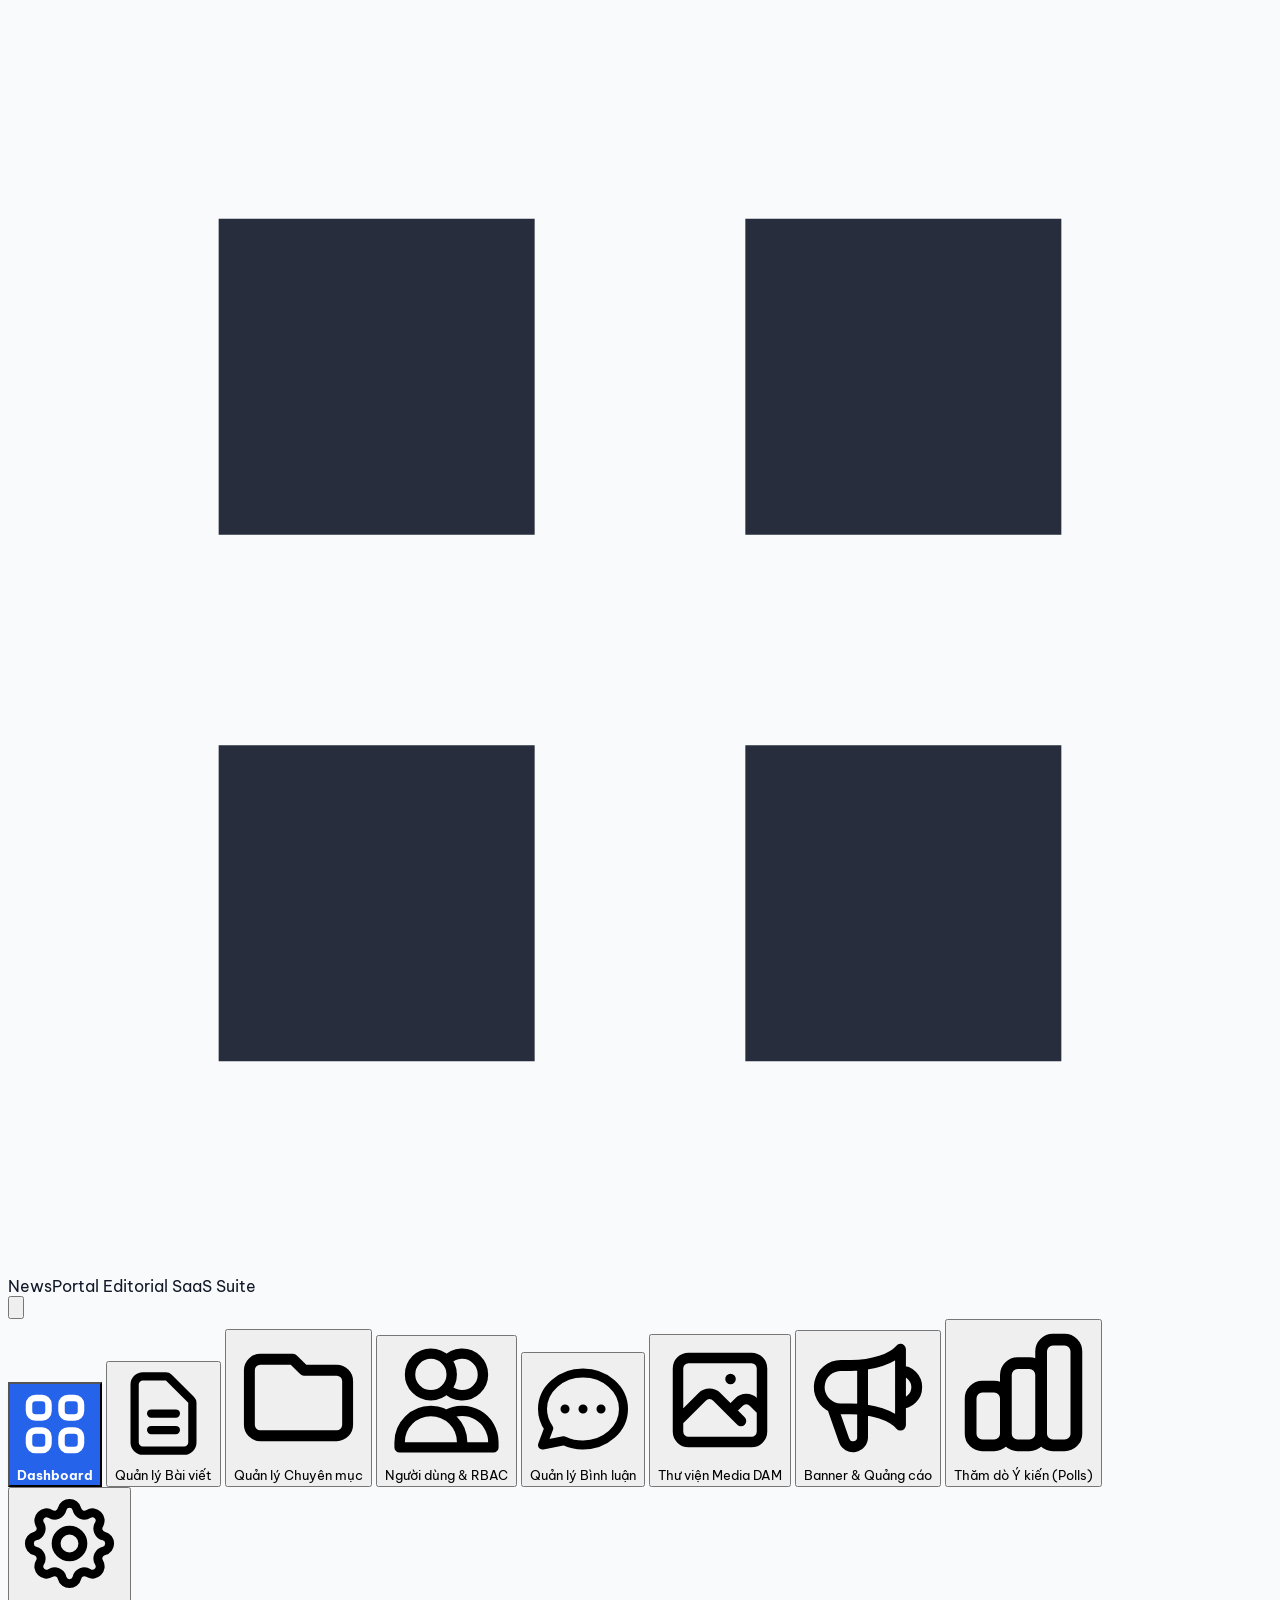
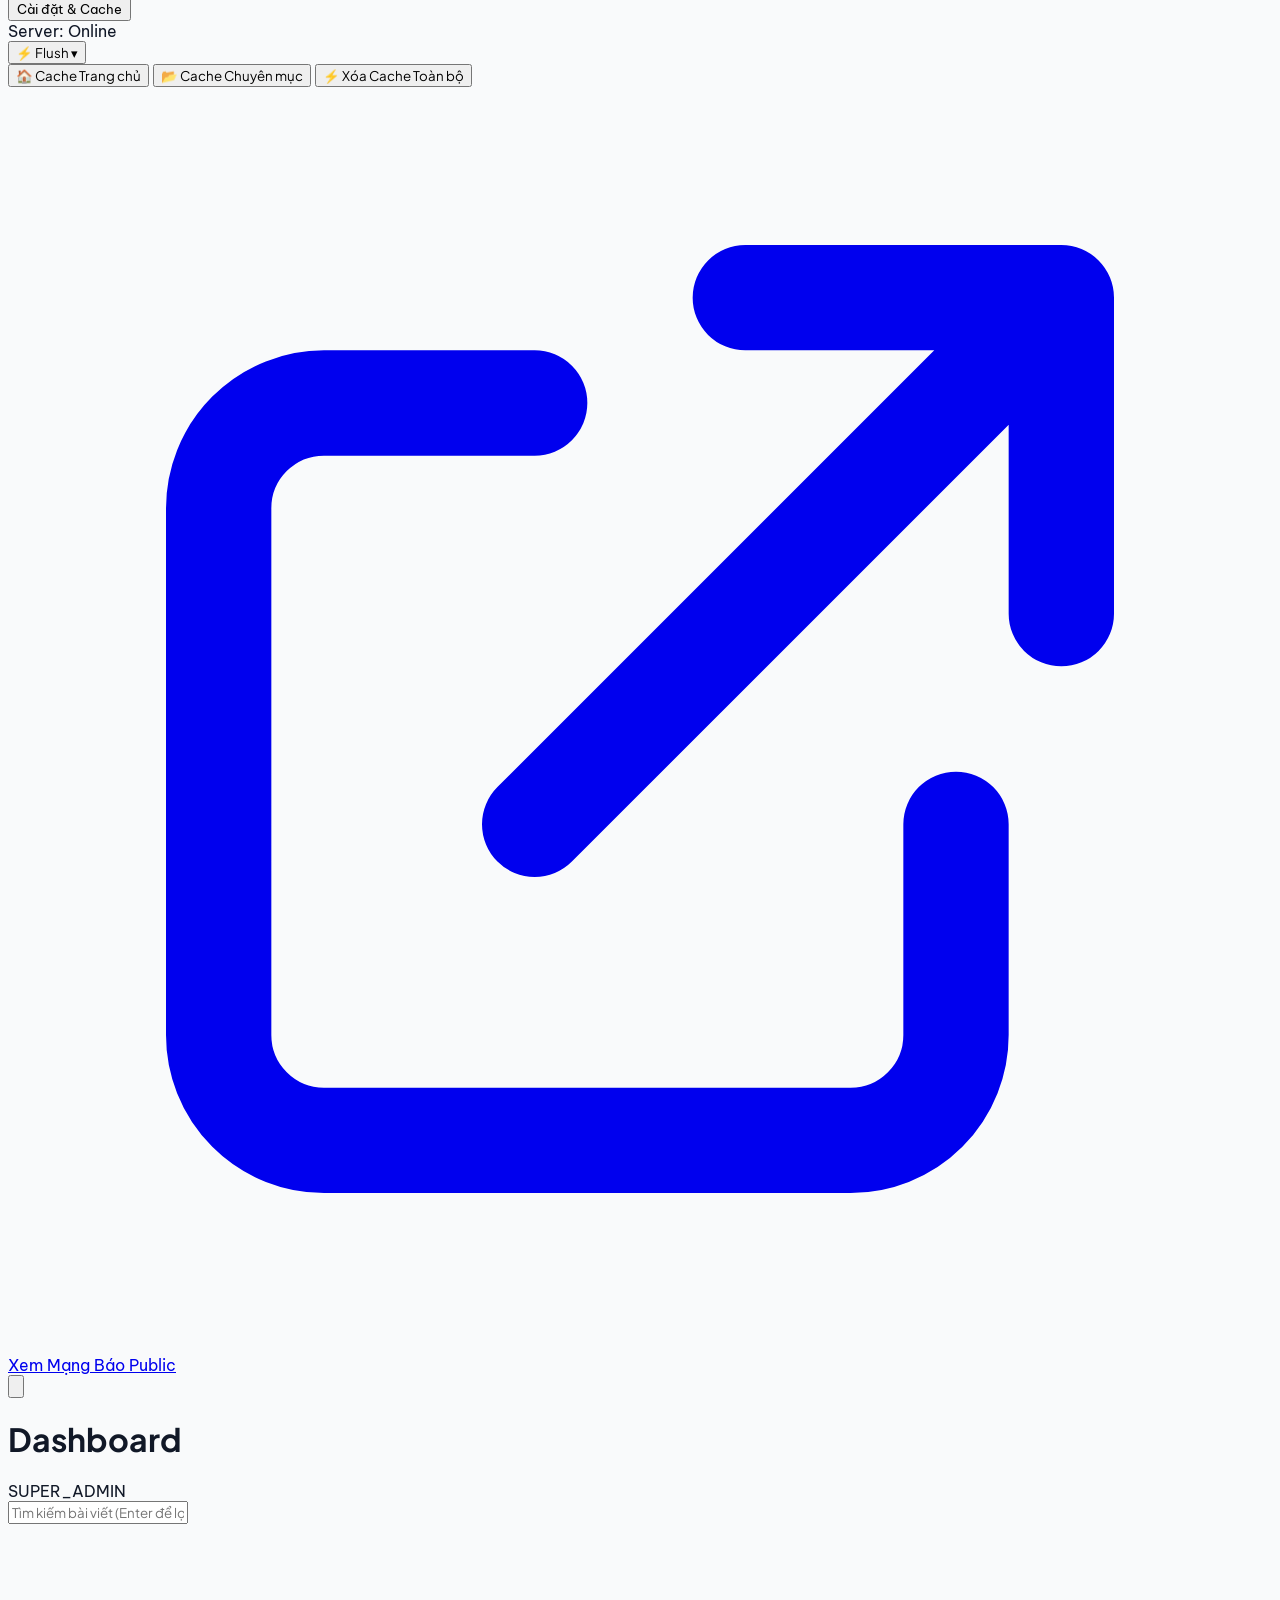
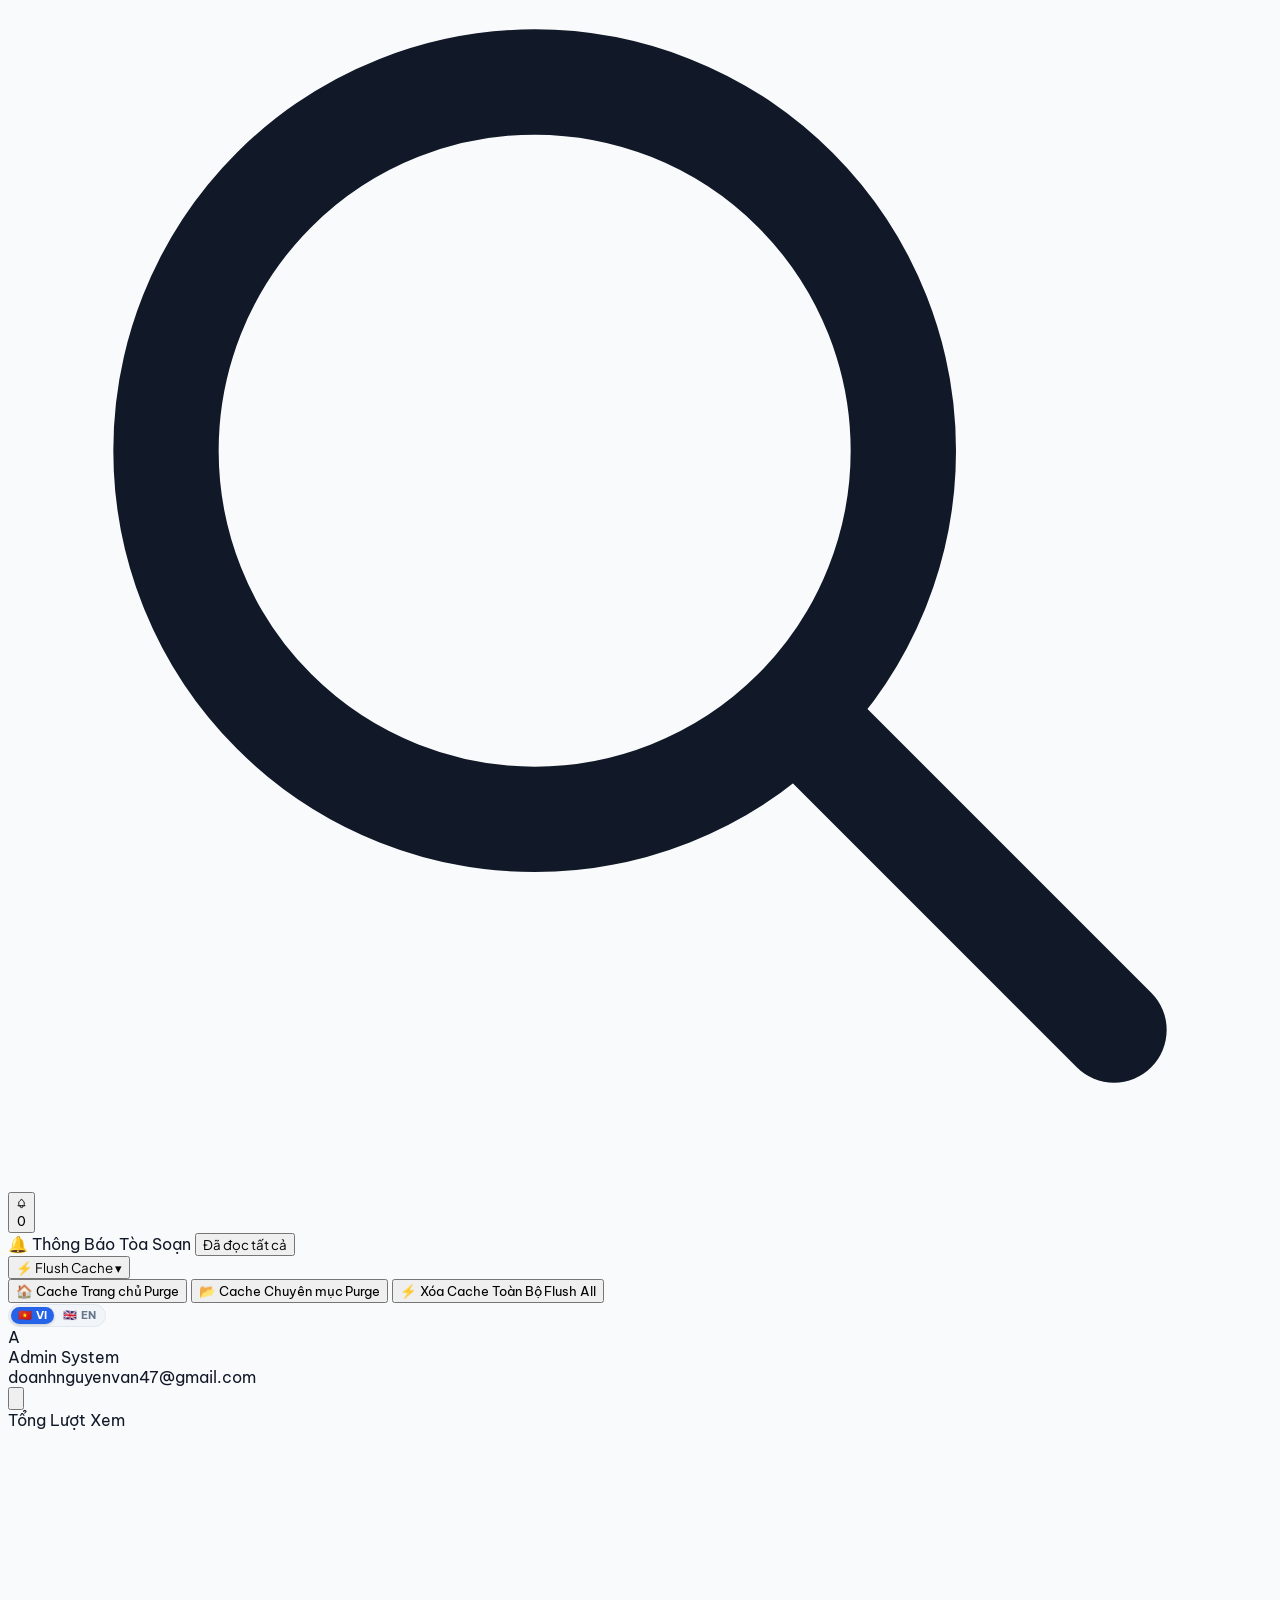
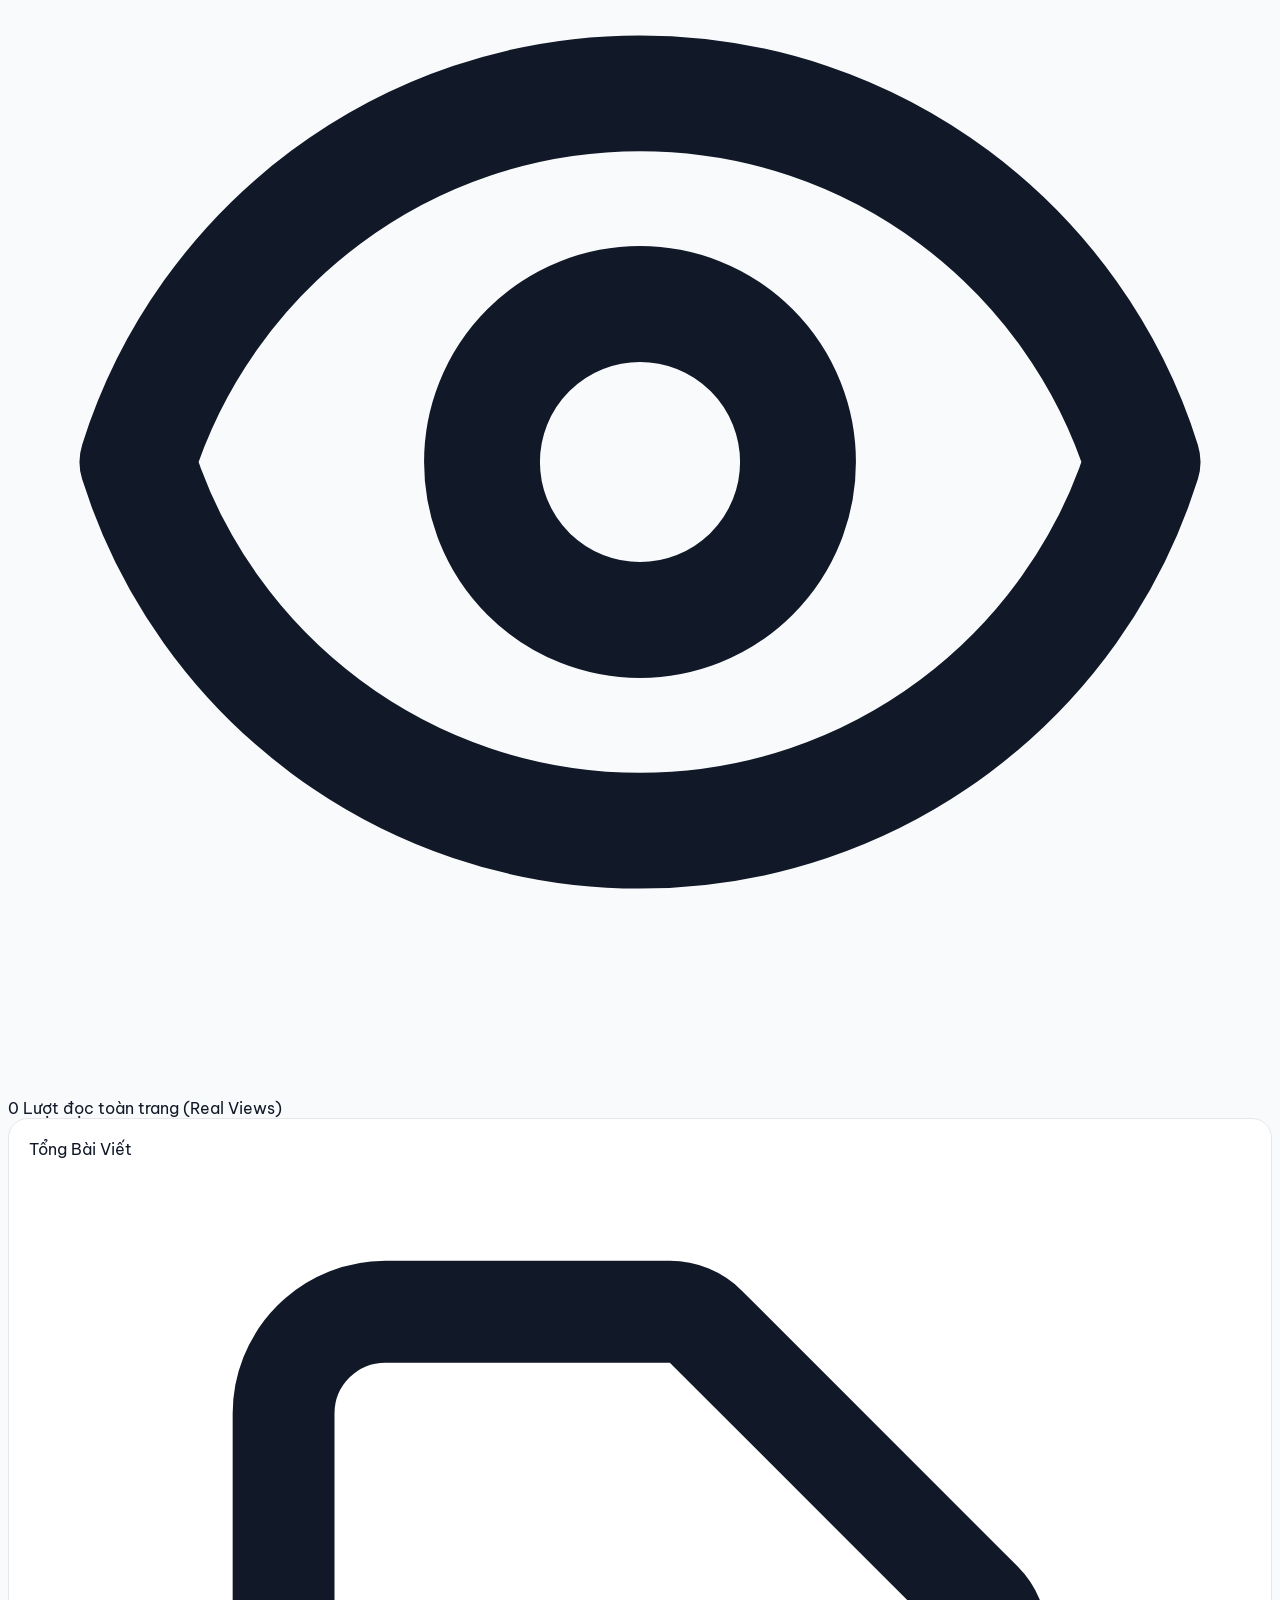
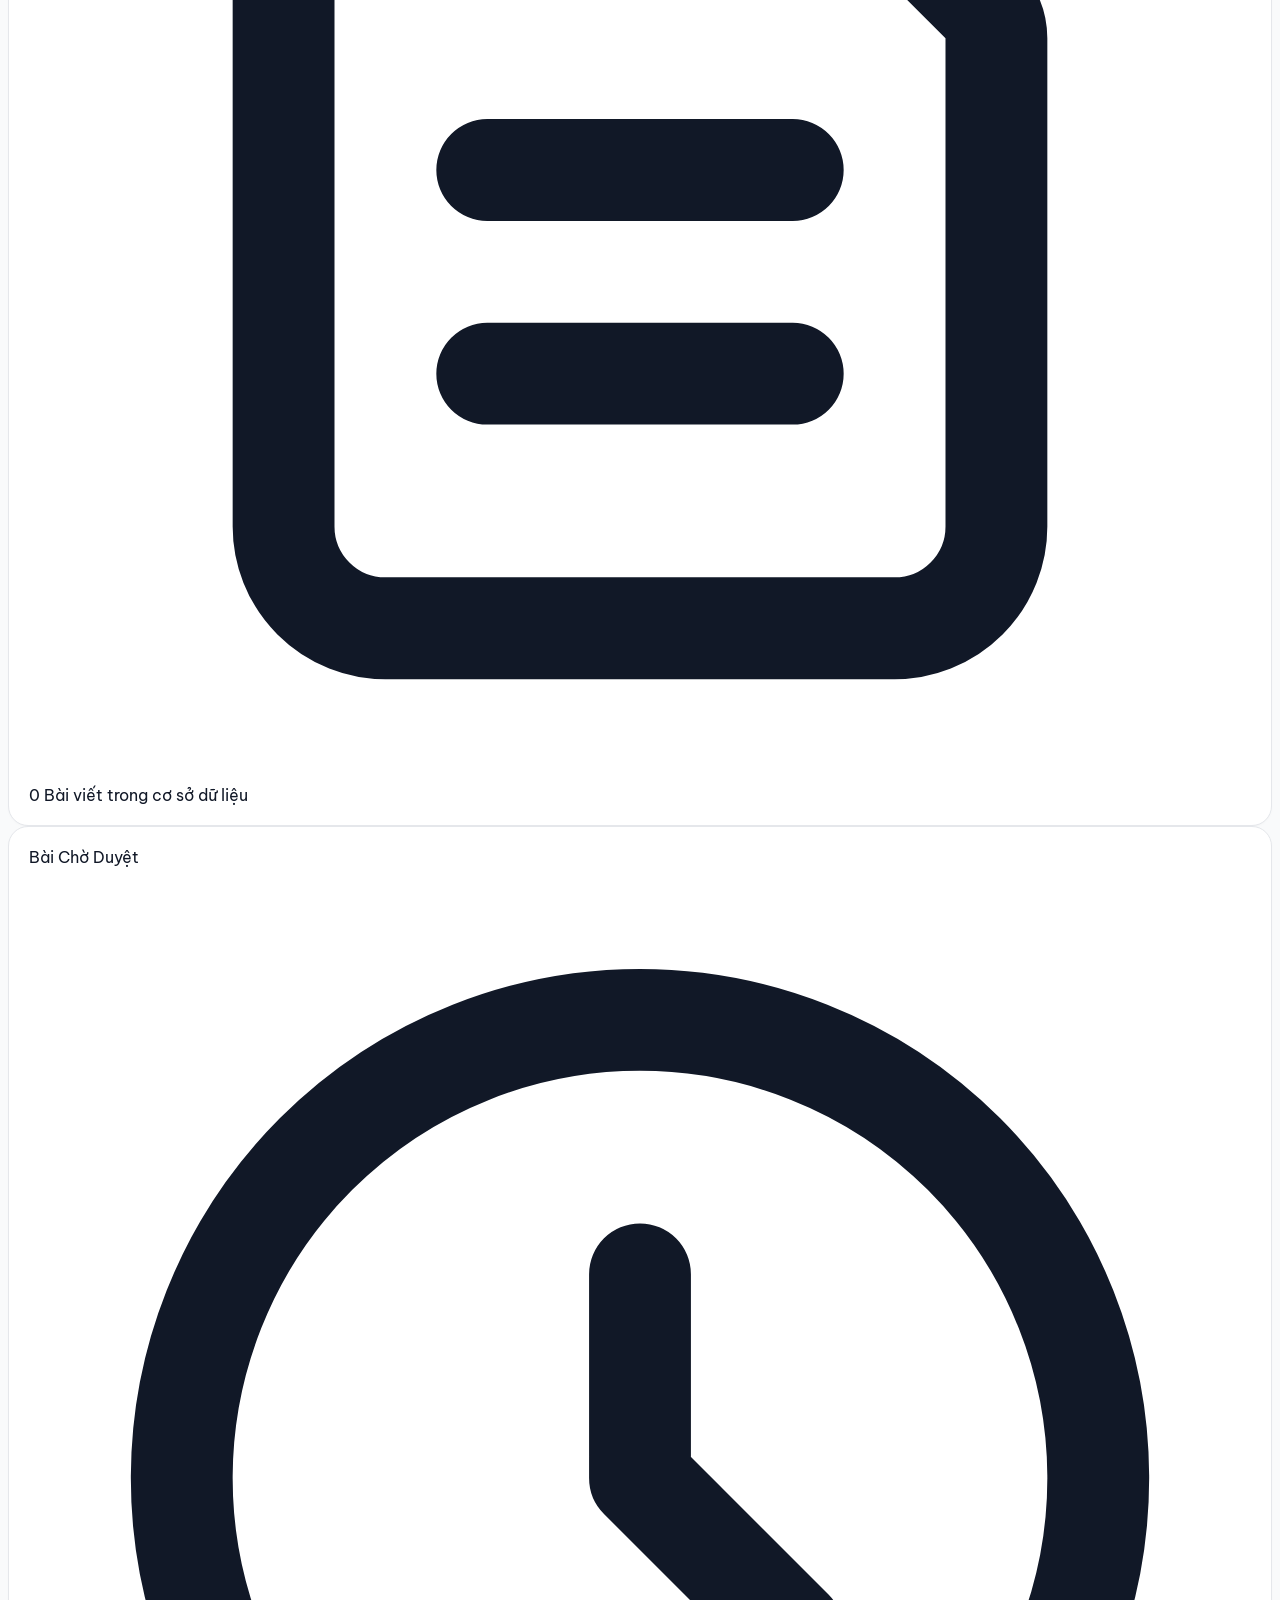
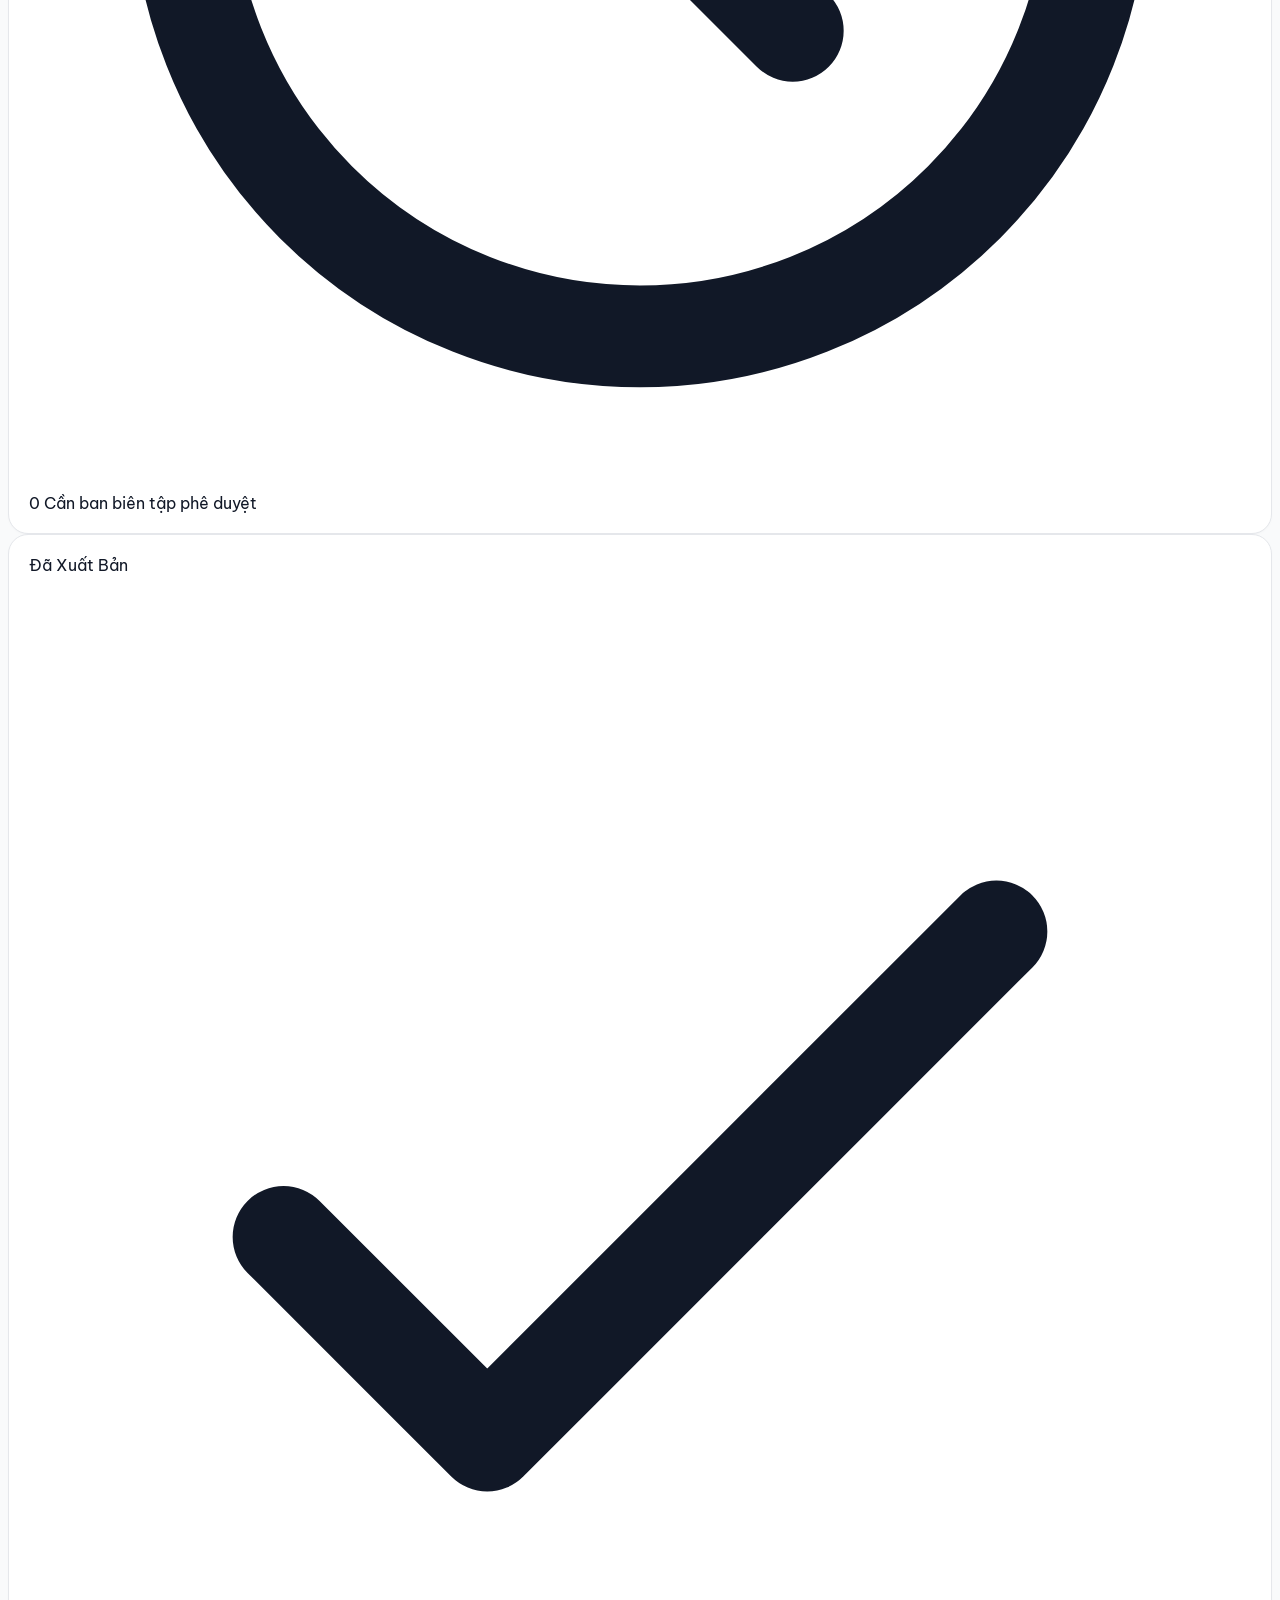
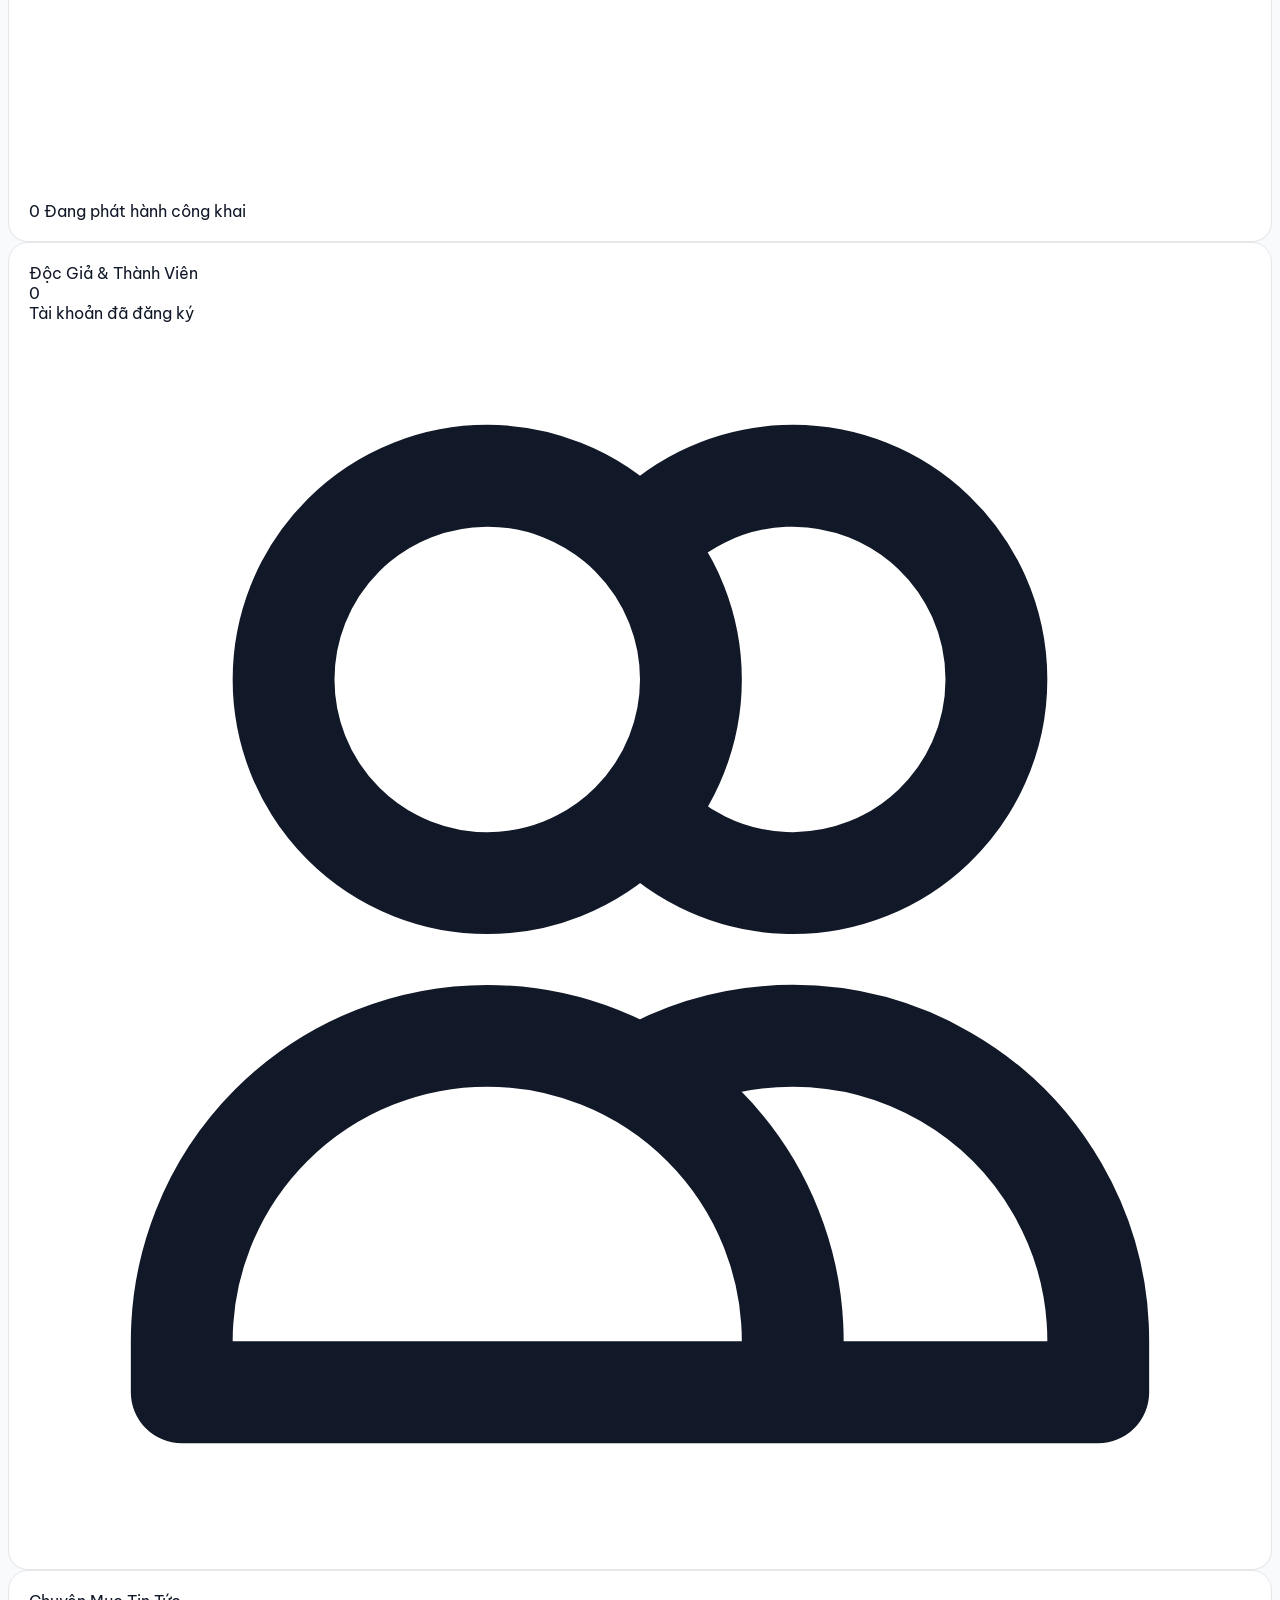
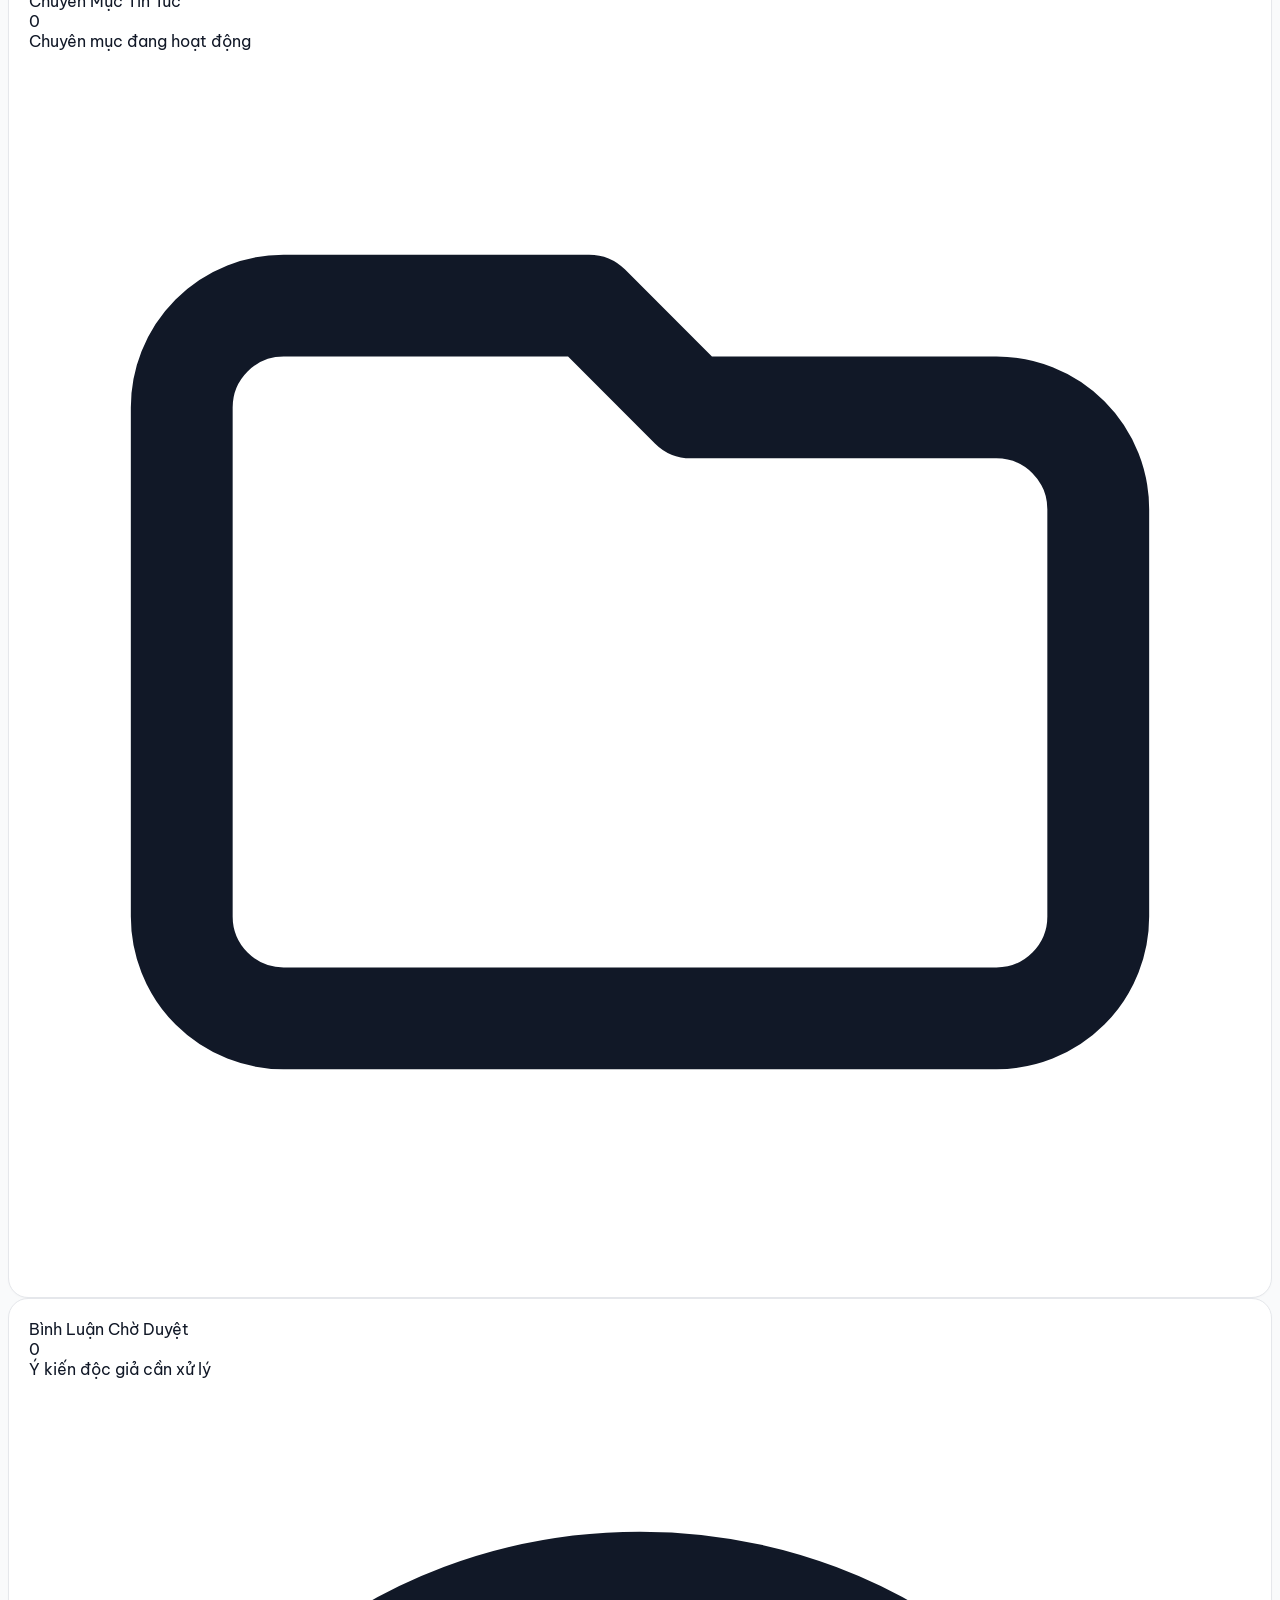
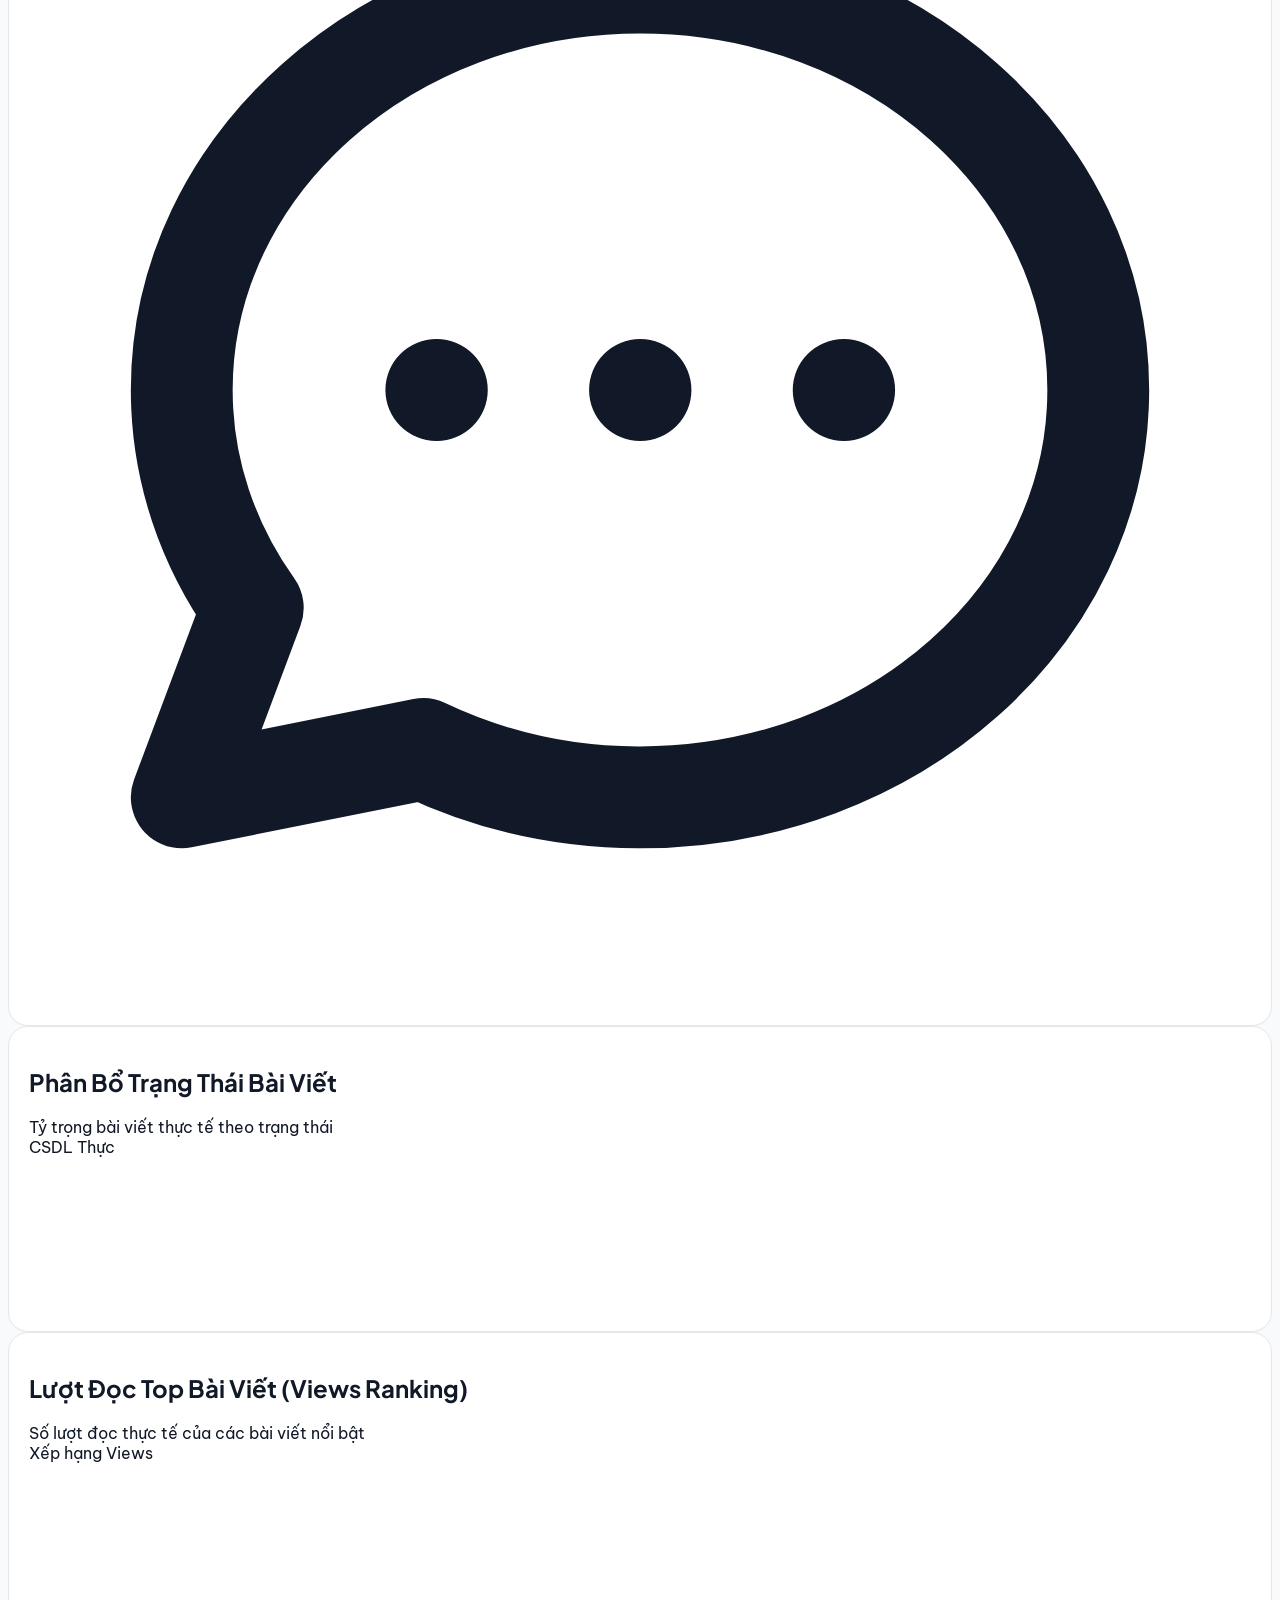
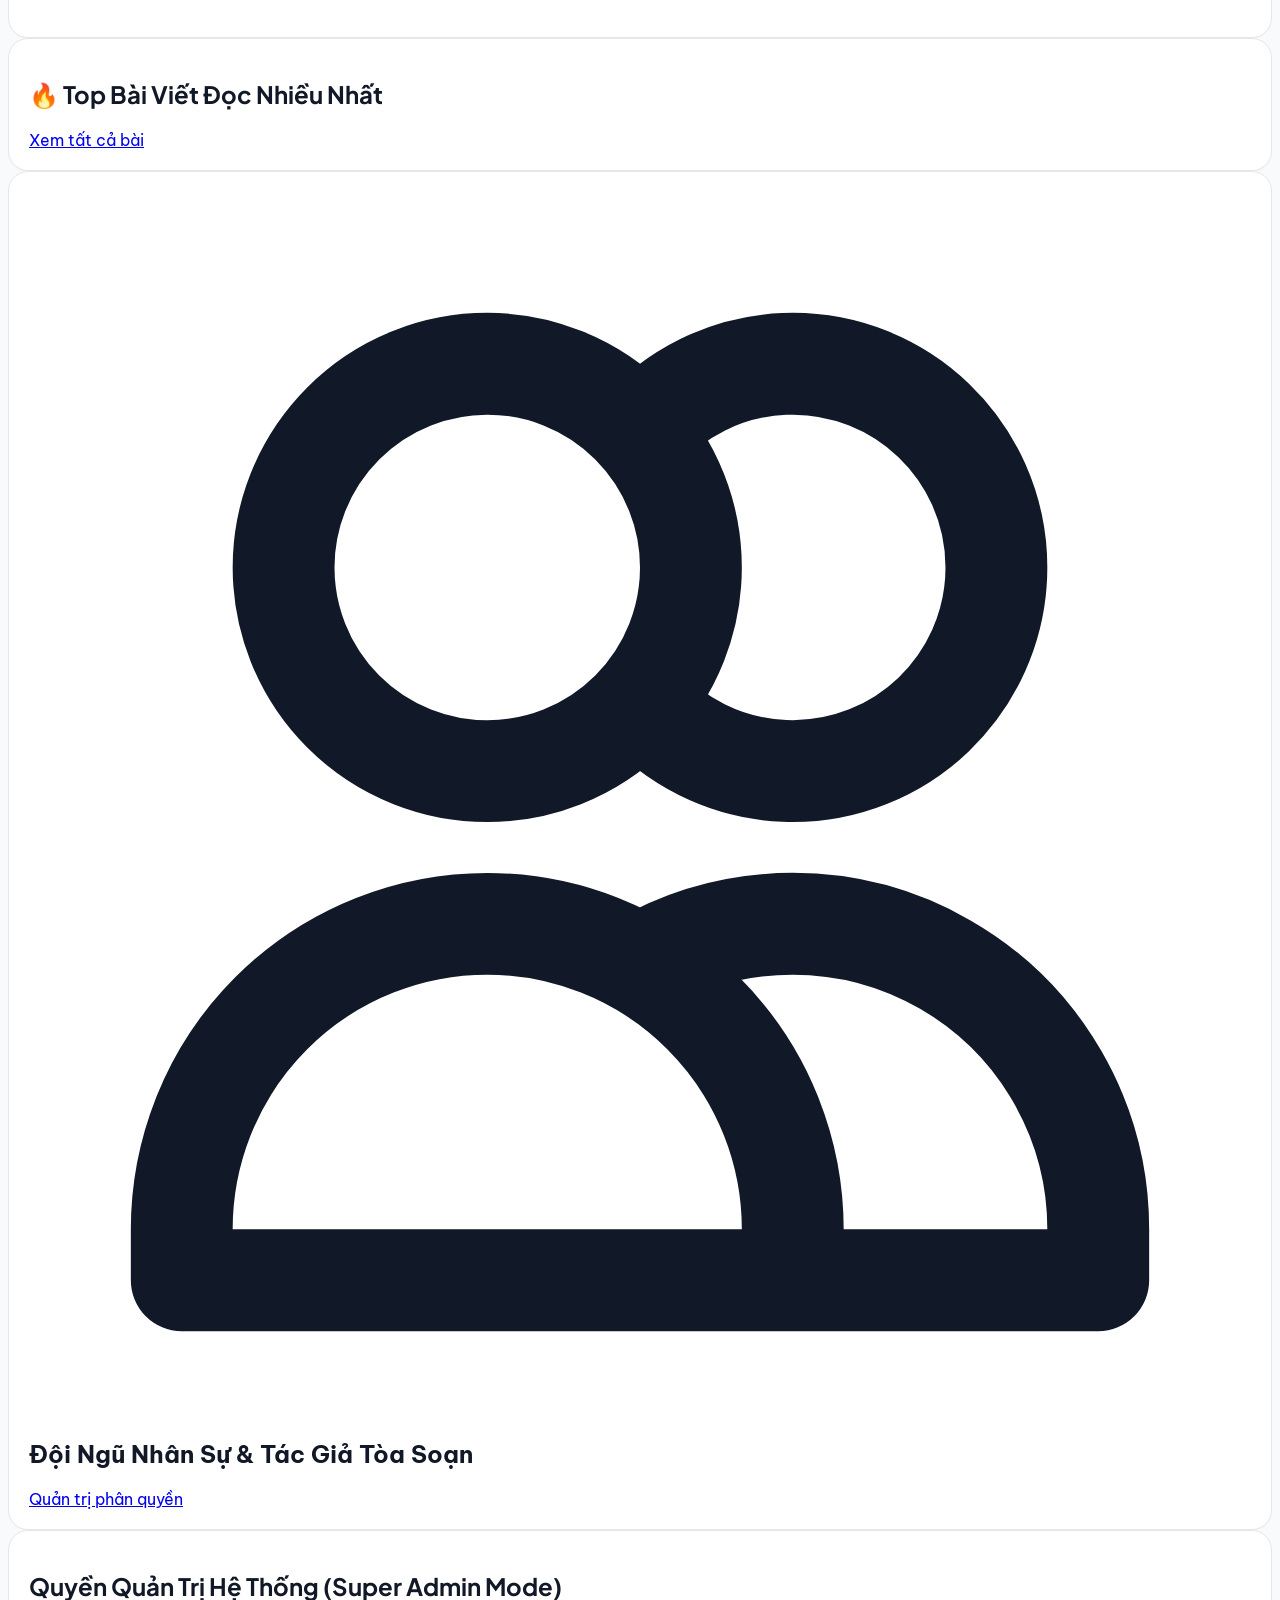
==== src/main/resources/static/admin.html @ fb7a5cd0 "feat(i18n): implement 1-click instant language switcher (Vietnamese / English) across entire portal" ====
<!DOCTYPE html>
<html lang="vi">
<head>
  <meta charset="UTF-8">
  <meta http-equiv="Content-Type" content="text/html; charset=UTF-8">
  <meta name="viewport" content="width=device-width, initial-scale=1.0">
  <title>CMS Admin Portal — Modern Blue SaaS Dashboard</title>
  
  <link rel="preconnect" href="https://fonts.googleapis.com">
  <link rel="preconnect" href="https://fonts.gstatic.com" crossorigin>
  <link href="https://fonts.googleapis.com/css2?family=Plus+Jakarta+Sans:wght@400;500;600;700;800&family=Be+Vietnam+Pro:ital,wght@0,400;0,500;0,600;0,700;1,400&display=swap" rel="stylesheet">
  <script src="https://cdn.tailwindcss.com"></script>
  <script src="https://cdn.jsdelivr.net/npm/chart.js"></script>
  <link rel="stylesheet" href="css/style.css">
  <style>
    :root {
      --saas-primary: #2563EB;
      --saas-primary-hover: #1D4ED8;
      --saas-light-blue: #EFF6FF;
      --saas-soft-blue: #DBEAFE;
      --saas-pale-blue: #BFDBFE;
      --saas-secondary-blue: #60A5FA;
      --saas-deep-blue: #1E40AF;
      --saas-bg: #F7F8FA;
      --saas-card: #FFFFFF;
      --saas-text-primary: #111827;
      --saas-text-secondary: #6B7280;
      --saas-border: #E5E7EB;
    }

    body.saas-admin, 
    body.saas-admin h1, 
    body.saas-admin h2, 
    body.saas-admin h3, 
    body.saas-admin h4,
    body.saas-admin button,
    body.saas-admin input,
    body.saas-admin select {
      font-family: 'Plus Jakarta Sans', 'Be Vietnam Pro', -apple-system, BlinkMacSystemFont, "Segoe UI", Roboto, sans-serif !important;
    }     

    .nav-active {
      background-color: #2563EB !important;
      color: #FFFFFF !important;
      font-weight: 700;
      box-shadow: 0 2px 4px -1px rgba(0, 0, 0, 0.06), 0 1px 2px -1px rgba(0, 0, 0, 0.04);
    }
    .nav-active svg {
      stroke: #FFFFFF !important;
    }

    .saas-card {
      background-color: #FFFFFF;
      border: 1px solid #E5E7EB;
      border-radius: 1.25rem;
      padding: 1.25rem;
      box-shadow: 0 1px 3px 0 rgba(0, 0, 0, 0.02), 0 1px 2px -1px rgba(0, 0, 0, 0.02);
      transition: all 0.2s ease;
    }
    .saas-card:hover {
      box-shadow: 0 4px 12px -2px rgba(0, 0, 0, 0.05);
    }

    /* Custom thin scrollbar */
    ::-webkit-scrollbar {
      width: 6px;
      height: 6px;
    }
    ::-webkit-scrollbar-track {
      background: #F1F5F9;
    }
    ::-webkit-scrollbar-thumb {
      background: #CBD5E1;
      border-radius: 3px;
    }
    ::-webkit-scrollbar-thumb:hover {
      background: #94A3B8;
    }
  </style>
</head>
<body class="bg-[#F7F8FA] text-slate-800 antialiased min-h-screen flex flex-col md:flex-row overflow-x-hidden saas-admin">

  <!-- Sidebar Backdrop for Mobile -->
  <div id="admin-sidebar-backdrop" onclick="toggleAdminSidebar(false)" class="fixed inset-0 bg-slate-900/60 backdrop-blur-xs z-40 hidden md:hidden transition-opacity"></div>

  <!-- ==========================================
       SIDEBAR NAVIGATION (MINIMALIST WHITE SIDEBAR)
  =========================================== -->
  <aside id="admin-sidebar" class="fixed inset-y-0 left-0 z-50 w-72 max-w-[85vw] bg-white text-slate-600 p-5 flex flex-col justify-between border-r border-slate-200/80 flex-shrink-0 transition-transform duration-300 ease-in-out -translate-x-full md:translate-x-0 md:static md:w-64 md:min-h-screen md:sticky md:top-0 md:z-40">
    <div>
      <!-- Brand Logo Header (Modern SaaS Style) -->
      <div class="flex items-center justify-between mb-8 px-1 pb-4 border-b border-slate-100">
        <div class="flex items-center gap-3">
          <div class="w-9 h-9 bg-blue-600 text-white rounded-xl flex items-center justify-center shadow-sm shrink-0">
            <svg class="w-5 h-5" viewBox="0 0 24 24" fill="currentColor">
              <path d="M4 4h6v6H4zm10 0h6v6h-6zM4 14h6v6H4zm10 0h6v6h-6z" opacity="0.9"/>
            </svg>
          </div>
          <div class="leading-tight">
            <span class="font-extrabold text-base tracking-tight text-slate-900 flex items-center gap-1.5">
              NewsPortal
            </span>
            <span class="block text-[11px] text-blue-600 font-semibold tracking-wide">Editorial SaaS Suite</span>
          </div>
        </div>
        <!-- Mobile Close Drawer Button -->
        <button onclick="toggleAdminSidebar(false)" class="md:hidden p-1.5 text-slate-400 hover:text-slate-700 hover:bg-slate-100 rounded-lg transition cursor-pointer" aria-label="Đóng menu">
          <svg class="w-5 h-5" fill="none" stroke="currentColor" viewBox="0 0 24 24"><path stroke-linecap="round" stroke-linejoin="round" stroke-width="2" d="M6 18L18 6M6 6l12 12"/></svg>
        </button>
      </div>

      <!-- Nav Menu Items (Clean Gray Outline Icons, Blue Active) -->
      <nav class="space-y-1.5 text-[13px] font-semibold" id="admin-sidebar-nav">
        <!-- Dashboard -->
        <button onclick="switchTab('dashboard')" id="nav-dashboard" class="w-full flex items-center gap-3 px-3.5 py-2.5 rounded-xl text-slate-600 hover:bg-slate-50 hover:text-slate-900 transition text-left nav-active cursor-pointer">
          <svg class="w-4 h-4 shrink-0 transition" fill="none" stroke="currentColor" viewBox="0 0 24 24" stroke-width="2">
            <path stroke-linecap="round" stroke-linejoin="round" d="M4 6a2 2 0 012-2h2a2 2 0 012 2v2a2 2 0 01-2 2H6a2 2 0 01-2-2V6zM14 6a2 2 0 012-2h2a2 2 0 012 2v2a2 2 0 01-2 2h-2a2 2 0 01-2-2V6zM4 16a2 2 0 012-2h2a2 2 0 012 2v2a2 2 0 01-2 2H6a2 2 0 01-2-2v-2zM14 16a2 2 0 012-2h2a2 2 0 012 2v2a2 2 0 01-2 2h-2a2 2 0 01-2-2v-2z"/>
          </svg>
          <span>Dashboard</span>
        </button>

        <!-- Bài viết (Posts) -->
        <button onclick="switchTab('posts')" id="nav-posts" class="w-full flex items-center gap-3 px-3.5 py-2.5 rounded-xl text-slate-600 hover:bg-slate-50 hover:text-slate-900 transition text-left cursor-pointer">
          <svg class="w-4 h-4 shrink-0 transition" fill="none" stroke="currentColor" viewBox="0 0 24 24" stroke-width="2">
            <path stroke-linecap="round" stroke-linejoin="round" d="M9 12h6m-6 4h6m2 5H7a2 2 0 01-2-2V5a2 2 0 012-2h5.586a1 1 0 01.707.293l5.414 5.414a1 1 0 01.293.707V19a2 2 0 01-2 2z"/>
          </svg>
          <span>Quản lý Bài viết</span>
        </button>

        <!-- Chuyên mục (Categories) -->
        <button onclick="switchTab('categories')" id="nav-categories" data-role-required="SUPER_ADMIN,EDITOR_IN_CHIEF" class="w-full flex items-center gap-3 px-3.5 py-2.5 rounded-xl text-slate-600 hover:bg-slate-50 hover:text-slate-900 transition text-left cursor-pointer">
          <svg class="w-4 h-4 shrink-0 transition" fill="none" stroke="currentColor" viewBox="0 0 24 24" stroke-width="2">
            <path stroke-linecap="round" stroke-linejoin="round" d="M3 7v10a2 2 0 002 2h14a2 2 0 002-2V9a2 2 0 00-2-2h-6l-2-2H5a2 2 0 00-2 2z"/>
          </svg>
          <span>Quản lý Chuyên mục</span>
        </button>

        <!-- Người dùng & RBAC -->
        <button onclick="switchTab('users')" id="nav-users" data-role-required="SUPER_ADMIN" class="w-full flex items-center gap-3 px-3.5 py-2.5 rounded-xl text-slate-600 hover:bg-slate-50 hover:text-slate-900 transition text-left cursor-pointer">
          <svg class="w-4 h-4 shrink-0 transition" fill="none" stroke="currentColor" viewBox="0 0 24 24" stroke-width="2">
            <path stroke-linecap="round" stroke-linejoin="round" d="M12 4.354a4 4 0 110 5.292M15 21H3v-1a6 6 0 0112 0v1zm0 0h6v-1a6 6 0 00-9-5.197M13 7a4 4 0 11-8 0 4 4 0 018 0z"/>
          </svg>
          <span>Người dùng & RBAC</span>
        </button>

        <!-- Bình luận (Comments) -->
        <button onclick="switchTab('comments')" id="nav-comments" data-role-required="SUPER_ADMIN" class="w-full flex items-center gap-3 px-3.5 py-2.5 rounded-xl text-slate-600 hover:bg-slate-50 hover:text-slate-900 transition text-left cursor-pointer">
          <svg class="w-4 h-4 shrink-0 transition" fill="none" stroke="currentColor" viewBox="0 0 24 24" stroke-width="2">
            <path stroke-linecap="round" stroke-linejoin="round" d="M8 12h.01M12 12h.01M16 12h.01M21 12c0 4.418-4.03 8-9 8a9.863 9.863 0 01-4.255-.949L3 20l1.395-3.72C3.512 15.042 3 13.574 3 12c0-4.418 4.03-8 9-8s9 3.582 9 8z"/>
          </svg>
          <span>Quản lý Bình luận</span>
        </button>

        <!-- Media DAM -->
        <button onclick="switchTab('media')" id="nav-media" class="w-full flex items-center gap-3 px-3.5 py-2.5 rounded-xl text-slate-600 hover:bg-slate-50 hover:text-slate-900 transition text-left cursor-pointer">
          <svg class="w-4 h-4 shrink-0 transition" fill="none" stroke="currentColor" viewBox="0 0 24 24" stroke-width="2">
            <path stroke-linecap="round" stroke-linejoin="round" d="M4 16l4.586-4.586a2 2 0 012.828 0L16 16m-2-2l1.586-1.586a2 2 0 012.828 0L20 14m-6-6h.01M6 20h12a2 2 0 002-2V6a2 2 0 00-2-2H6a2 2 0 00-2 2v12a2 2 0 002 2z"/>
          </svg>
          <span>Thư viện Media DAM</span>
        </button>

        <!-- Quảng cáo & Banner -->
        <button onclick="switchTab('advertisements')" id="nav-advertisements" data-role-required="SUPER_ADMIN,EDITOR_IN_CHIEF" class="w-full flex items-center gap-3 px-3.5 py-2.5 rounded-xl text-slate-600 hover:bg-slate-50 hover:text-slate-900 transition text-left cursor-pointer">
          <svg class="w-4 h-4 shrink-0 transition" fill="none" stroke="currentColor" viewBox="0 0 24 24" stroke-width="2">
            <path stroke-linecap="round" stroke-linejoin="round" d="M11 5.882V19.24a1.76 1.76 0 01-3.417.592l-2.147-6.15M18 13a3 3 0 100-6M5.436 13.683A4.001 4.001 0 017 6h1.832c4.1 0 7.625-1.234 9.168-3v14c-1.543-1.766-5.067-3-9.168-3H7a3.988 3.988 0 01-1.564-.317z"/>
          </svg>
          <span>Banner & Quảng cáo</span>
        </button>

        <!-- Thăm dò Polls -->
        <button onclick="switchTab('polls')" id="nav-polls" data-role-required="SUPER_ADMIN,EDITOR_IN_CHIEF,EDITOR" class="w-full flex items-center gap-3 px-3.5 py-2.5 rounded-xl text-slate-600 hover:bg-slate-50 hover:text-slate-900 transition text-left cursor-pointer">
          <svg class="w-4 h-4 shrink-0 transition" fill="none" stroke="currentColor" viewBox="0 0 24 24" stroke-width="2">
            <path stroke-linecap="round" stroke-linejoin="round" d="M9 19v-6a2 2 0 00-2-2H5a2 2 0 00-2 2v6a2 2 0 002 2h2a2 2 0 002-2zm0 0V9a2 2 0 012-2h2a2 2 0 012 2v10m-6 0a2 2 0 002 2h2a2 2 0 002-2m0 0V5a2 2 0 012-2h2a2 2 0 012 2v14a2 2 0 01-2 2h-2a2 2 0 01-2-2z"/>
          </svg>
          <span>Thăm dò Ý kiến (Polls)</span>
        </button>

        <!-- Thin Divider between main and system navigation -->
        <div class="my-4 pt-2 border-t border-slate-100"></div>

        <!-- Cài đặt & Cache -->
        <button onclick="switchTab('settings')" id="nav-settings" data-role-required="SUPER_ADMIN" class="w-full flex items-center gap-3 px-3.5 py-2.5 rounded-xl text-slate-600 hover:bg-slate-50 hover:text-slate-900 transition text-left cursor-pointer">
          <svg class="w-4 h-4 shrink-0 transition" fill="none" stroke="currentColor" viewBox="0 0 24 24" stroke-width="2">
            <path stroke-linecap="round" stroke-linejoin="round" d="M10.325 4.317c.426-1.756 2.924-1.756 3.35 0a1.724 1.724 0 002.573 1.066c1.543-.94 3.31.826 2.37 2.37a1.724 1.724 0 001.065 2.572c1.756.426 1.756 2.924 0 3.35a1.724 1.724 0 00-1.066 2.573c.94 1.543-.826 3.31-2.37 2.37a1.724 1.724 0 00-2.572 1.065c-.426 1.756-2.924 1.756-3.35 0a1.724 1.724 0 00-2.573-1.066c-1.543.94-3.31-.826-2.37-2.37a1.724 1.724 0 00-1.065-2.572c-1.756-.426-1.756-2.924 0-3.35a1.724 1.724 0 001.066-2.573c-.94-1.543.826-3.31 2.37-2.37.996.608 2.296.07 2.572-1.065z"/>
            <path stroke-linecap="round" stroke-linejoin="round" d="M15 12a3 3 0 11-6 0 3 3 0 016 0z"/>
          </svg>
          <span>Cài đặt & Cache</span>
        </button>
      </nav>
    </div>

    <!-- Sidebar Bottom Footer -->
    <div class="pt-5 border-t border-slate-100 text-xs text-slate-500 space-y-3">
      <div class="flex items-center justify-between">
        <span class="inline-flex items-center gap-1.5 text-emerald-600 font-semibold text-[11px]">
          <span class="w-2 h-2 rounded-full bg-emerald-500"></span> Server: Online
        </span>
        <div class="relative group" data-role-required="SUPER_ADMIN">
          <button onclick="toggleCacheDropdown()" title="Xóa Cache ngay" class="px-2.5 py-1 bg-slate-50 hover:bg-slate-100 text-slate-700 text-[10px] font-bold rounded-lg border border-slate-200 flex items-center gap-1 transition">
            ⚡ Flush ▾
          </button>
          <div id="sidebar-cache-menu" class="hidden absolute bottom-full left-0 mb-2 w-48 bg-white text-slate-800 text-xs rounded-2xl shadow-xl border border-slate-200 p-1.5 z-50">
            <button onclick="handleQuickClearCache('home')" class="w-full text-left px-3 py-1.5 hover:bg-slate-50 rounded-lg text-slate-700">🏠 Cache Trang chủ</button>
            <button onclick="handleQuickClearCache('category')" class="w-full text-left px-3 py-1.5 hover:bg-slate-50 rounded-lg text-slate-700">📂 Cache Chuyên mục</button>
            <button onclick="handleQuickClearCache('all')" class="w-full text-left px-3 py-1.5 hover:bg-blue-50 rounded-lg text-blue-600 font-bold border-t border-slate-100 mt-1 pt-1">⚡ Xóa Cache Toàn bộ</button>
          </div>
        </div>
      </div>
      <a href="index.html" target="_blank" class="flex items-center gap-2 text-blue-600 hover:text-blue-700 transition font-semibold text-xs">
        <svg class="w-3.5 h-3.5" fill="none" stroke="currentColor" viewBox="0 0 24 24" stroke-width="2">
          <path stroke-linecap="round" stroke-linejoin="round" d="M10 6H6a2 2 0 00-2 2v10a2 2 0 002 2h10a2 2 0 002-2v-4M14 4h6m0 0v6m0-6L10 14"/>
        </svg>
        <span>Xem Mạng Báo Public</span>
      </a>
    </div>
  </aside>

  <!-- ==========================================
       MAIN CONTENT CONTAINER
  =========================================== -->
  <div class="flex-1 flex flex-col min-h-screen overflow-hidden bg-[#F7F8FA]">

    <!-- TOP HEADER BAR (CLEAN MODERN SAAS HEADER) -->
    <header class="bg-white border-b border-slate-200/80 px-4 sm:px-6 md:px-8 py-3 flex items-center justify-between gap-3 sticky top-0 z-30 shadow-xs">
      <!-- Left: Mobile Menu Toggle + Large Clean Page Heading -->
      <div class="flex items-center gap-2.5 sm:gap-3.5">
        <button id="admin-mobile-menu-btn" onclick="toggleAdminSidebar(true)" class="md:hidden p-2 text-slate-600 hover:text-slate-900 hover:bg-slate-100 rounded-xl transition cursor-pointer" aria-label="Mở menu quản trị">
          <svg class="w-5 h-5" fill="none" stroke="currentColor" viewBox="0 0 24 24"><path stroke-linecap="round" stroke-linejoin="round" stroke-width="2" d="M4 6h16M4 12h16M4 18h16"/></svg>
        </button>
        <div class="flex items-center gap-2 sm:gap-3">
          <h1 id="page-heading" class="text-lg sm:text-2xl font-black text-slate-900 tracking-tight">Dashboard</h1>
          <span id="role-badge" class="px-2 sm:px-2.5 py-0.5 text-[10px] sm:text-[11px] font-bold bg-blue-50 text-blue-700 rounded-full border border-blue-200/80 uppercase">SUPER_ADMIN</span>
        </div>
      </div>

      <!-- Right: Search Bar, Notifications, Quick Actions, User Profile -->
      <div class="flex items-center gap-4">
        <!-- Search Input with Subtle Border & Blue Focus Ring (Fully Functional) -->
        <div class="relative hidden sm:block w-56 lg:w-72">
          <input type="text" id="global-header-search" onkeydown="handleHeaderSearch(event)" placeholder="Tìm kiếm bài viết (Enter để lọc)..." class="w-full pl-9 pr-4 py-2 bg-slate-50 border border-slate-200 rounded-full text-xs text-slate-700 placeholder-slate-400 focus:outline-none focus:bg-white focus:border-blue-600 focus:ring-2 focus:ring-blue-100 transition shadow-2xs">
          <svg class="w-4 h-4 text-slate-400 absolute left-3 top-2.5" fill="none" stroke="currentColor" viewBox="0 0 24 24" stroke-width="2">
            <path stroke-linecap="round" stroke-linejoin="round" d="M21 21l-6-6m2-5a7 7 0 11-14 0 7 7 0 0114 0z"/>
          </svg>
        </div>

        <!-- Notification Bell Icon (Real Data Driven) -->
        <div class="relative">
          <button onclick="toggleNotificationMenu()" class="relative p-2 text-slate-500 hover:text-blue-600 hover:bg-slate-50 rounded-full transition cursor-pointer" title="Trung tâm thông báo">
            <svg class="w-5 h-5" fill="none" stroke="currentColor" viewBox="0 0 24 24" stroke-width="2">
              <path stroke-linecap="round" stroke-linejoin="round" d="M15 17h5l-1.405-1.405A2.032 2.032 0 0118 14.158V11a6.002 6.002 0 00-4-5.659V5a2 2 0 10-4 0v.341C7.67 6.165 6 8.388 6 11v3.159c0 .538-.214 1.055-.595 1.436L4 17h5m6 0v1a3 3 0 11-6 0v-1m6 0H9"/>
            </svg>
            <span id="notif-badge-count" class="hidden absolute top-1 right-1 w-4 h-4 bg-red-500 text-white text-[9px] font-bold rounded-full flex items-center justify-center border-2 border-white">0</span>
          </button>

          <!-- Notification Dropdown Menu -->
          <div id="notif-menu" class="hidden absolute right-0 mt-2 w-80 sm:w-96 bg-white rounded-2xl shadow-xl border border-slate-200 z-50 overflow-hidden">
            <div class="p-3.5 bg-slate-900 text-white flex justify-between items-center">
              <span class="text-xs font-bold uppercase tracking-wider flex items-center gap-1.5">
                🔔 Thông Báo Tòa Soạn
              </span>
              <button onclick="markAllNotificationsRead()" class="text-[10px] text-blue-300 hover:underline">Đã đọc tất cả</button>
            </div>
            <div id="notif-list-container" class="max-h-80 overflow-y-auto divide-y divide-slate-100 text-xs">
              <!-- Rendered via JS with real pending articles -->
            </div>
          </div>
        </div>

        <!-- Quick Clear Cache Action -->
        <div class="relative" data-role-required="SUPER_ADMIN">
          <button onclick="toggleHeaderCacheMenu()" class="hidden sm:inline-flex items-center gap-1.5 px-3 py-1.5 text-xs font-bold text-blue-700 bg-blue-50 hover:bg-blue-100 border border-blue-200 rounded-xl transition cursor-pointer">
            ⚡ Flush Cache ▾
          </button>
          <div id="header-cache-menu" class="hidden absolute right-0 mt-2 w-56 bg-white rounded-2xl shadow-xl border border-slate-200 p-2 z-50 text-xs">
            <button onclick="handleQuickClearCache('home')" class="w-full text-left px-3 py-2 hover:bg-blue-50 rounded-xl text-slate-700 font-semibold flex items-center justify-between">
              <span>🏠 Cache Trang chủ</span>
              <span class="text-[10px] bg-blue-100 text-blue-800 px-1.5 py-0.5 rounded">Purge</span>
            </button>
            <button onclick="handleQuickClearCache('category')" class="w-full text-left px-3 py-2 hover:bg-blue-50 rounded-xl text-slate-700 font-semibold flex items-center justify-between">
              <span>📂 Cache Chuyên mục</span>
              <span class="text-[10px] bg-blue-100 text-blue-800 px-1.5 py-0.5 rounded">Purge</span>
            </button>
            <button onclick="handleQuickClearCache('all')" class="w-full text-left px-3 py-2 bg-blue-600 hover:bg-blue-700 text-white font-extrabold rounded-xl mt-1 flex items-center justify-between shadow">
              <span>⚡ Xóa Cache Toàn Bộ</span>
              <span class="text-[10px] bg-blue-800 text-white px-1.5 py-0.5 rounded">Flush All</span>
            </button>
          </div>
        </div>

        <!-- User Profile Pill Matching Reference -->
        <div class="flex items-center gap-3 pl-3 border-l border-slate-200">
          <div class="w-9 h-9 rounded-full bg-gradient-to-tr from-blue-600 to-indigo-600 text-white font-bold flex items-center justify-center text-sm shadow-xs overflow-hidden shrink-0">
            <span id="header-user-avatar">A</span>
          </div>
          <div class="text-left hidden md:block leading-tight">
            <div id="header-user-name" class="text-xs font-bold text-slate-900">Admin System</div>
            <div id="header-user-email" class="text-[11px] text-slate-500 font-medium">doanhnguyenvan47@gmail.com</div>
          </div>
          <button onclick="logoutAdmin()" class="logout-btn p-2 text-slate-400 hover:text-rose-600 hover:bg-rose-50 rounded-lg transition ml-1 cursor-pointer" title="Đăng xuất">
            <svg class="w-4 h-4" fill="none" stroke="currentColor" viewBox="0 0 24 24" stroke-width="2">
              <path stroke-linecap="round" stroke-linejoin="round" d="M17 16l4-4m0 0l-4-4m4 4H7m6 4v1a3 3 0 01-3 3H6a3 3 0 01-3-3V7a3 3 0 013-3h4a3 3 0 013 3v1"/>
            </svg>
          </button>
        </div>
      </div>
    </header>

    <!-- MAIN BODY SECTIONS -->
    <main class="flex-1 p-4 sm:p-6 md:p-8 overflow-y-auto">

      <!-- ========================================================
           TAB 1: AUDITED & CLEAN MODERN BLUE SAAS DASHBOARD (REAL DATA)
      ======================================================== -->
      <div id="section-dashboard" class="space-y-6">

        <!-- ROW 1: PRIMARY VERIFIED KPI CARDS (AUTHENTIC DATABASE METRICS) -->
        <div class="grid grid-cols-1 sm:grid-cols-2 lg:grid-cols-4 gap-5">
          <!-- CARD 1: TOTAL VIEWS (PALE BLUE HIGHLIGHT #EFF6FF) -->
          <div class="bg-[#EFF6FF] border border-[#BFDBFE] p-5 rounded-2xl shadow-xs flex flex-col justify-between transition hover:shadow-md">
            <div class="flex items-center justify-between">
              <span class="text-xs font-bold text-slate-600 uppercase tracking-wider">Tổng Lượt Xem</span>
              <div class="w-9 h-9 rounded-full bg-blue-600 text-white flex items-center justify-center shadow-xs">
                <svg class="w-4 h-4" fill="none" stroke="currentColor" viewBox="0 0 24 24" stroke-width="2.2">
                  <path stroke-linecap="round" stroke-linejoin="round" d="M15 12a3 3 0 11-6 0 3 3 0 016 0z"/>
                  <path stroke-linecap="round" stroke-linejoin="round" d="M2.458 12C3.732 7.943 7.523 5 12 5c4.478 0 8.268 2.943 9.542 7-1.274 4.057-5.064 7-9.542 7-4.477 0-8.268-2.943-9.542-7z"/>
                </svg>
              </div>
            </div>
            <div class="mt-4">
              <span id="stat-total-views" class="text-3xl font-extrabold text-slate-900 tracking-tight">0</span>
              <span class="block text-[11px] text-slate-500 font-medium mt-1">Lượt đọc toàn trang (Real Views)</span>
            </div>
          </div>

          <!-- CARD 2: TOTAL POSTS -->
          <div class="saas-card p-5 flex flex-col justify-between">
            <div class="flex items-center justify-between">
              <span class="text-xs font-bold text-slate-500 uppercase tracking-wider">Tổng Bài Viết</span>
              <div class="w-9 h-9 rounded-full bg-slate-50 text-slate-600 flex items-center justify-center border border-slate-200">
                <svg class="w-4 h-4" fill="none" stroke="currentColor" viewBox="0 0 24 24" stroke-width="2">
                  <path stroke-linecap="round" stroke-linejoin="round" d="M9 12h6m-6 4h6m2 5H7a2 2 0 01-2-2V5a2 2 0 012-2h5.586a1 1 0 01.707.293l5.414 5.414a1 1 0 01.293.707V19a2 2 0 01-2 2z"/>
                </svg>
              </div>
            </div>
            <div class="mt-4">
              <span id="stat-total-posts" class="text-3xl font-extrabold text-slate-900 tracking-tight">0</span>
              <span class="block text-[11px] text-slate-500 font-medium mt-1">Bài viết trong cơ sở dữ liệu</span>
            </div>
          </div>

          <!-- CARD 3: PENDING APPROVAL -->
          <div class="saas-card p-5 flex flex-col justify-between">
            <div class="flex items-center justify-between">
              <span class="text-xs font-bold text-slate-500 uppercase tracking-wider">Bài Chờ Duyệt</span>
              <div class="w-9 h-9 rounded-full bg-amber-50 text-amber-600 flex items-center justify-center border border-amber-200">
                <svg class="w-4 h-4" fill="none" stroke="currentColor" viewBox="0 0 24 24" stroke-width="2">
                  <path stroke-linecap="round" stroke-linejoin="round" d="M12 8v4l3 3m6-3a9 9 0 11-18 0 9 9 0 0118 0z"/>
                </svg>
              </div>
            </div>
            <div class="mt-4">
              <span id="stat-pending-posts" class="text-3xl font-extrabold text-amber-600 tracking-tight">0</span>
              <span class="block text-[11px] text-amber-700 font-semibold mt-1">Cần ban biên tập phê duyệt</span>
            </div>
          </div>

          <!-- CARD 4: PUBLISHED POSTS -->
          <div class="saas-card p-5 flex flex-col justify-between">
            <div class="flex items-center justify-between">
              <span class="text-xs font-bold text-slate-500 uppercase tracking-wider">Đã Xuất Bản</span>
              <div class="w-9 h-9 rounded-full bg-emerald-50 text-emerald-600 flex items-center justify-center border border-emerald-200">
                <svg class="w-4 h-4" fill="none" stroke="currentColor" viewBox="0 0 24 24" stroke-width="2">
                  <path stroke-linecap="round" stroke-linejoin="round" d="M5 13l4 4L19 7"/>
                </svg>
              </div>
            </div>
            <div class="mt-4">
              <span id="stat-published-posts" class="text-3xl font-extrabold text-emerald-600 tracking-tight">0</span>
              <span class="block text-[11px] text-slate-500 font-medium mt-1">Đang phát hành công khai</span>
            </div>
          </div>
        </div>

        <!-- ROW 2: SECONDARY VERIFIED METRICS (USERS, CATEGORIES, COMMENTS) -->
        <div class="grid grid-cols-1 sm:grid-cols-3 gap-5">
          <div class="saas-card p-5 flex items-center justify-between">
            <div>
              <div class="text-xs font-bold text-slate-400 uppercase tracking-wider">Độc Giả & Thành Viên</div>
              <div id="stat-total-users" class="text-2xl font-extrabold text-slate-900 mt-1">0</div>
              <span class="text-[11px] text-slate-500">Tài khoản đã đăng ký</span>
            </div>
            <div class="w-10 h-10 bg-blue-50 text-blue-600 rounded-xl flex items-center justify-center text-lg font-bold">
              <svg class="w-5 h-5 text-blue-600" fill="none" stroke="currentColor" viewBox="0 0 24 24"><path stroke-linecap="round" stroke-linejoin="round" stroke-width="2" d="M12 4.354a4 4 0 110 5.292M15 21H3v-1a6 6 0 0112 0v1zm0 0h6v-1a6 6 0 00-9-5.197M13 7a4 4 0 11-8 0 4 4 0 018 0z"></path></svg>
            </div>
          </div>

          <div class="saas-card p-5 flex items-center justify-between">
            <div>
              <div class="text-xs font-bold text-slate-400 uppercase tracking-wider">Chuyên Mục Tin Tức</div>
              <div id="stat-total-categories" class="text-2xl font-extrabold text-slate-900 mt-1">0</div>
              <span class="text-[11px] text-slate-500">Chuyên mục đang hoạt động</span>
            </div>
            <div class="w-10 h-10 bg-slate-100 text-slate-600 rounded-xl flex items-center justify-center text-lg font-bold">
              <svg class="w-5 h-5 text-slate-600" fill="none" stroke="currentColor" viewBox="0 0 24 24"><path stroke-linecap="round" stroke-linejoin="round" stroke-width="2" d="M3 7v10a2 2 0 002 2h14a2 2 0 002-2V9a2 2 0 00-2-2h-6l-2-2H5a2 2 0 00-2 2z"></path></svg>
            </div>
          </div>

          <div class="saas-card p-5 flex items-center justify-between">
            <div>
              <div class="text-xs font-bold text-slate-400 uppercase tracking-wider">Bình Luận Chờ Duyệt</div>
              <div id="stat-pending-comments" class="text-2xl font-extrabold text-rose-600 mt-1">0</div>
              <span class="text-[11px] text-slate-500">Ý kiến độc giả cần xử lý</span>
            </div>
            <div class="w-10 h-10 bg-rose-50 text-rose-600 rounded-xl flex items-center justify-center text-lg font-bold">
              <svg class="w-5 h-5 text-rose-600" fill="none" stroke="currentColor" viewBox="0 0 24 24"><path stroke-linecap="round" stroke-linejoin="round" stroke-width="2" d="M8 12h.01M12 12h.01M16 12h.01M21 12c0 4.418-4.03 8-9 8a9.863 9.863 0 01-4.255-.949L3 20l1.395-3.72C3.512 15.042 3 13.574 3 12c0-4.418 4.03-8 9-8s9 3.582 9 8z"></path></svg>
            </div>
          </div>
        </div>

        <!-- ROW 3: TWO 100% REAL DATA-DRIVEN CHARTS (NO INVENTED / STATIC DATASETS) -->
        <div class="grid grid-cols-1 lg:grid-cols-12 gap-6">
          <!-- CHART 1: REAL POST STATUS BREAKDOWN (DOUGHNUT) -->
          <div class="lg:col-span-5 saas-card p-6 flex flex-col justify-between">
            <div class="flex items-center justify-between mb-2">
              <div>
                <h2 class="text-base font-bold text-slate-900 tracking-tight">Phân Bổ Trạng Thái Bài Viết</h2>
                <span class="text-xs text-slate-500">Tỷ trọng bài viết thực tế theo trạng thái</span>
              </div>
              <span class="text-xs font-semibold text-blue-600 bg-blue-50 px-2.5 py-1 rounded-xl">CSDL Thực</span>
            </div>
            <!-- Canvas Doughnut Chart -->
            <div class="relative w-full h-[180px] flex items-center justify-center my-2">
              <canvas id="postStatusDoughnut"></canvas>
            </div>
            <!-- Dynamic Real Legend -->
            <div id="post-status-legend" class="pt-3 border-t border-slate-100 space-y-2 text-xs">
              <!-- Rendered via JS -->
            </div>
          </div>

          <!-- CHART 2: REAL TOP ARTICLES VIEWS COMPARISON (BAR CHART) -->
          <div class="lg:col-span-7 saas-card p-6 flex flex-col justify-between">
            <div class="flex items-center justify-between mb-2">
              <div>
                <h2 class="text-base font-bold text-slate-900 tracking-tight">Lượt Đọc Top Bài Viết (Views Ranking)</h2>
                <span class="text-xs text-slate-500">Số lượt đọc thực tế của các bài viết nổi bật</span>
              </div>
              <span class="text-xs font-bold text-emerald-700 bg-emerald-50 px-2.5 py-1 rounded-xl">Xếp hạng Views</span>
            </div>
            <!-- Canvas Bar Chart -->
            <div class="relative w-full h-[230px]">
              <canvas id="topArticlesBarChart"></canvas>
            </div>
          </div>
        </div>

        <!-- ROW 4: REAL CONTENT & TEAM MANAGEMENT WIDGETS -->
        <div class="grid grid-cols-1 lg:grid-cols-2 gap-6">
          <!-- Top Articles Widget with Real Links -->
          <div class="saas-card p-6 space-y-3">
            <div class="flex justify-between items-center pb-3 border-b border-slate-100">
              <h2 class="text-sm font-bold text-slate-900 flex items-center gap-2">
                <span>🔥</span> Top Bài Viết Đọc Nhiều Nhất
              </h2>
              <a href="javascript:void(0)" onclick="switchTab('posts')" class="text-[11px] text-blue-600 hover:underline font-bold">Xem tất cả bài</a>
            </div>
            <div id="dashboard-top-articles-list" class="space-y-2">
              <!-- Rendered via JS from actual posts in DB -->
            </div>
          </div>

          <!-- Real Editorial Staff List (From Database Users) -->
          <div class="saas-card p-6 space-y-3" data-role-required="SUPER_ADMIN">
            <div class="flex justify-between items-center pb-3 border-b border-slate-100">
              <h2 class="text-sm font-bold text-slate-900 flex items-center gap-2">
                <svg class="w-4 h-4 text-slate-600 inline-block shrink-0" fill="none" stroke="currentColor" viewBox="0 0 24 24" stroke-width="2"><path stroke-linecap="round" stroke-linejoin="round" d="M12 4.354a4 4 0 110 5.292M15 21H3v-1a6 6 0 0112 0v1zm0 0h6v-1a6 6 0 00-9-5.197M13 7a4 4 0 11-8 0 4 4 0 018 0z"/></svg>
                <span>Đội Ngũ Nhân Sự & Tác Giả Tòa Soạn</span>
              </h2>
              <a href="javascript:void(0)" onclick="switchTab('users')" class="text-[11px] text-blue-600 hover:underline font-bold">Quản trị phân quyền</a>
            </div>
            <div id="dashboard-reporter-stats-list" class="space-y-2">
              <!-- Rendered via JS from actual users in DB -->
            </div>
          </div>
        </div>

        <!-- ROW 5: SUPER ADMIN SUITE SHORTCUT BAR -->
        <div class="saas-card p-6 bg-blue-600 text-white flex flex-col md:flex-row items-center justify-between gap-4 shadow-sm" data-role-required="SUPER_ADMIN">
          <div>
            <h2 class="text-base font-extrabold tracking-tight">Quyền Quản Trị Hệ Thống (Super Admin Mode)</h2>
            <p class="text-blue-100 text-xs mt-1 max-w-xl">
              Toàn quyền duyệt tin tức, cấu hình chuyên mục, quản lý người dùng, phân quyền tác giả và thanh lọc bộ nhớ cache hệ thống.
            </p>
          </div>
          <div class="flex items-center gap-3">
            <button onclick="switchTab('posts'); togglePostForm(true);" class="px-4 py-2.5 bg-white hover:bg-blue-50 text-blue-600 font-bold text-xs rounded-xl shadow-xs transition cursor-pointer">
              + Tạo Bài Viết Mới
            </button>
            <button onclick="switchTab('users')" class="px-4 py-2.5 bg-blue-700 hover:bg-blue-600 text-white font-bold text-xs rounded-xl border border-blue-400/40 transition cursor-pointer">
              Quản Trị Users
            </button>
          </div>
        </div>

      </div>

      <!-- ========================================================
           TAB 2: QUẢN LÝ BÀI VIẾT (POSTS)
      ======================================================== -->
      <div id="section-posts" class="space-y-6 hidden">
        <!-- HEADER & ACTIONS -->
        <div class="flex flex-wrap items-center justify-between gap-4 bg-white p-4 rounded-2xl border border-slate-200 shadow-sm">
          <!-- Filters -->
          <div class="flex items-center gap-2 flex-wrap">
            <span class="text-xs font-bold text-slate-500 uppercase">Lọc theo:</span>
            <button onclick="filterPostsByStatus('ALL')" class="post-filter-btn px-3 py-1.5 text-xs font-bold rounded-lg bg-blue-600 text-white shadow-sm" data-status="ALL">Tất cả</button>
            <button onclick="filterPostsByStatus('PUBLISHED')" class="post-filter-btn px-3 py-1.5 text-xs font-bold rounded-lg bg-slate-100 text-slate-600 hover:bg-slate-200" data-status="PUBLISHED">Đã xuất bản</button>
            <button onclick="filterPostsByStatus('PENDING_APPROVAL')" class="post-filter-btn px-3 py-1.5 text-xs font-bold rounded-lg bg-slate-100 text-slate-600 hover:bg-slate-200" data-status="PENDING_APPROVAL">Chờ duyệt</button>
            <button onclick="filterPostsByStatus('DRAFT')" class="post-filter-btn px-3 py-1.5 text-xs font-bold rounded-lg bg-slate-100 text-slate-600 hover:bg-slate-200" data-status="DRAFT">Bản nháp</button>
            <button onclick="filterPostsByStatus('REJECTED')" class="post-filter-btn px-3 py-1.5 text-xs font-bold rounded-lg bg-slate-100 text-slate-600 hover:bg-slate-200" data-status="REJECTED">Bị từ chối</button>
          </div>

          <!-- Add Button & Import Word Button -->
          <div class="flex items-center gap-2">
            <button onclick="openDocxImportModal()" class="px-4 py-2 bg-slate-800 hover:bg-slate-900 text-white font-bold text-xs rounded-xl shadow transition flex items-center gap-1.5">
              <span>📄</span> Import Từ Word (.docx)
            </button>
            <button onclick="togglePostForm()" class="px-4 py-2 bg-blue-600 hover:bg-blue-700 text-white font-bold text-xs rounded-xl shadow transition flex items-center gap-2">
              <span id="btn-toggle-post-icon">✏️</span> <span id="btn-toggle-post-text">Tạo Bài Viết Mới</span>
            </button>
          </div>
        </div>

        <!-- FORM TẠO / CHỈNH SỬA BÀI VIẾT (75% - 25% STICKY SIDEBAR SPLIT LAYOUT) -->
        <div id="post-form-container" class="bg-white p-3.5 sm:p-6 rounded-2xl shadow-sm border border-slate-200 hidden">
          
          <!-- STICKY FLOATING ACTION BAR FOR EDITOR -->
          <div class="sticky top-[52px] sm:top-[60px] z-20 bg-white/95 backdrop-blur-md p-2.5 sm:p-3.5 rounded-2xl border border-slate-200 shadow-md flex flex-wrap items-center justify-between gap-2.5 mb-6">
            <div class="flex items-center gap-3">
              <h2 id="post-form-heading" class="text-sm font-black text-slate-900 flex items-center gap-2">
                ✏️ Sáng Tác Bài Viết
              </h2>
              <span id="autosave-status-indicator" class="text-xs text-slate-400 font-medium italic flex items-center gap-1 hidden sm:flex">
                <span class="w-2 h-2 rounded-full bg-emerald-500 inline-block"></span> Tự động lưu nháp mỗi 30s
              </span>
            </div>
            
            <div class="flex items-center gap-2">
              <button type="button" onclick="openLivePreviewFromForm()" class="px-3.5 py-2 bg-slate-700 hover:bg-slate-800 text-white font-bold text-xs rounded-xl shadow transition flex items-center gap-1.5">
                <svg class="w-4 h-4 shrink-0" viewBox="0 0 24 24" fill="currentColor"><path fill-rule="evenodd" clip-rule="evenodd" d="M12 4.5C7 4.5 2.73 7.61 1 12c1.73 4.39 6 7.5 11 7.5s9.27-3.11 11-7.5c-1.73-4.39-6-7.5-11-7.5zm0 12.5c-2.76 0-5-2.24-5-5s2.24-5 5-5 5 2.24 5 5-2.24 5-5 5zm0-7.5c-1.38 0-2.5 1.12-2.5 2.5s1.12 2.5 2.5 2.5 2.5-1.12 2.5-2.5-1.12-2.5-2.5-2.5z"/></svg>
                <span>Live Preview</span>
              </button>
              <button type="button" onclick="showVersionHistoryModal()" class="px-2.5 py-2 bg-slate-100 hover:bg-slate-200 text-slate-700 text-xs font-bold rounded-xl transition flex items-center gap-1">
                🕒 Lịch Sử
              </button>
              <button type="button" onclick="submitPostWithStatus('DRAFT')" class="px-3.5 py-2 bg-slate-200 hover:bg-slate-300 text-slate-800 font-bold text-xs rounded-xl transition">
                💾 Lưu Nháp
              </button>
              <button type="button" id="btn-top-submit-post" onclick="handleTopFormSubmit()" class="px-4 py-2 bg-blue-600 hover:bg-blue-700 text-white font-bold text-xs rounded-xl shadow transition flex items-center gap-1.5" title="Xuất Bản">
                <span id="btn-top-submit-icon">🚀</span> <span id="btn-top-submit-text">Xuất Bản</span>
              </button>
              <button onclick="togglePostForm(false)" class="text-slate-400 hover:text-slate-600 text-sm font-bold ml-2">✕</button>
            </div>
          </div>

          <form id="admin-post-form" onsubmit="handleSavePost(event)" class="space-y-4">
            <input type="hidden" id="form-post-id" value="">

            <!-- 2 COLUMNS SPLIT: 75% MAIN EDITORIAL AREA | 25% STICKY PUBLISHING SIDEBAR -->
            <div class="flex flex-col lg:flex-row gap-6 items-start">

              <!-- ==========================================
                   MAIN COLUMN (75% WIDTH): CREATIVE EDITORIAL AREA
              =========================================== -->
              <div class="w-full lg:w-[73%] space-y-4">
                <!-- Headline (Tiêu đề) -->
                <div>
                  <div class="flex justify-between items-center mb-1">
                    <label class="block text-xs font-bold text-slate-700 uppercase">Tiêu đề bài viết (Headline) <span class="text-red-500">*</span></label>
                    <div class="text-[11px] font-semibold text-slate-500 flex items-center gap-2">
                      <span id="counter-title-chars">0 ký tự</span>
                      <span>•</span>
                      <span id="counter-title-words">0 từ</span>
                      <span id="gauge-title-seo" class="px-1.5 py-0.5 text-[10px] font-bold bg-slate-100 text-slate-600 rounded">Chuẩn SEO: 50-70 ký tự</span>
                    </div>
                  </div>
                  <input type="text" id="form-post-title" required oninput="updateEditorialCounters()" placeholder="Nhập tiêu đề tin tức giật gân, cuốn hút người đọc..." class="w-full p-3 text-base font-bold bg-slate-50 border border-slate-200 rounded-xl focus:outline-none focus:border-blue-500 focus:bg-white transition">
                </div>

                <!-- Sapo (Auto-expanding height) -->
                <div>
                  <div class="flex justify-between items-center mb-1">
                    <label class="block text-xs font-bold text-slate-700 uppercase">Sapo / Tóm tắt tóm lược <span class="text-red-500">*</span></label>
                    <div class="text-[11px] font-semibold text-slate-500 flex items-center gap-2">
                      <span id="counter-sapo-chars">0 ký tự</span>
                      <span>•</span>
                      <span id="counter-sapo-words">0 từ</span>
                      <span id="gauge-sapo-seo" class="px-1.5 py-0.5 text-[10px] font-bold bg-slate-100 text-slate-600 rounded">Chuẩn SEO: 120-160 ký tự</span>
                    </div>
                  </div>
                  <textarea id="form-post-sapo" required rows="2.5" oninput="autoExpandSapo(this); updateEditorialCounters();" placeholder="Tóm tắt 1-2 câu ngắn gọn, truyền tải toàn bộ thông điệp chính của bài viết..." class="w-full p-3 text-sm bg-slate-50 border border-slate-200 rounded-xl focus:outline-none focus:border-blue-500 focus:bg-white transition leading-relaxed overflow-hidden resize-none"></textarea>
                </div>

                <!-- WYSIWYG RICH TEXT EDITOR WITH ENHANCED JOURNALISTIC TOOLBAR -->
                <div>
                  <div class="flex justify-between items-center mb-1">
                    <label class="block text-xs font-bold text-slate-700 uppercase">Nội dung bài viết (Rich Text Editor) <span class="text-red-500">*</span></label>
                    <div class="text-[11px] text-slate-500 font-semibold" id="counter-editor-words">0 từ trong nội dung</div>
                  </div>
                  
                  <div class="border border-slate-200 rounded-2xl overflow-hidden bg-white shadow-sm">
                    <!-- Journalistic Enhanced Toolbar -->
                    <div class="flex flex-wrap items-center gap-1.5 p-2 bg-slate-50 border-b border-slate-200 text-xs overflow-x-auto no-scrollbar touch-scroll">
                      <!-- Headings (H2, H3, H4, P) -->
                      <select id="editor-heading-select" onchange="execEditorCommand('formatBlock', this.value); this.value='';" class="p-1.5 border border-slate-200 rounded-lg bg-white font-semibold focus:outline-none text-xs">
                        <option value="">Định dạng</option>
                        <option value="H2">Tiêu đề lớn (H2)</option>
                        <option value="H3">Tiêu đề vừa (H3)</option>
                        <option value="H4">Tiêu đề nhỏ (H4)</option>
                        <option value="P">Đoạn văn (Paragraph)</option>
                      </select>

                      <div class="h-4 w-[1px] bg-slate-300 mx-1"></div>

                      <!-- Basic Styling: Bold, Italic, Underline, Strikethrough -->
                      <button type="button" onclick="execEditorCommand('bold')" title="In đậm (Bold)" class="p-1.5 px-2 bg-white border border-slate-200 rounded-lg hover:bg-slate-100 font-extrabold">B</button>
                      <button type="button" onclick="execEditorCommand('italic')" title="In nghiêng (Italic)" class="p-1.5 px-2 bg-white border border-slate-200 rounded-lg hover:bg-slate-100 italic font-serif">I</button>
                      <button type="button" onclick="execEditorCommand('underline')" title="Gạch chân (Underline)" class="p-1.5 px-2 bg-white border border-slate-200 rounded-lg hover:bg-slate-100 underline">U</button>
                      <button type="button" onclick="execEditorCommand('strikeThrough')" title="Gạch ngang" class="p-1.5 px-2 bg-white border border-slate-200 rounded-lg hover:bg-slate-100 line-through">S</button>

                      <div class="h-4 w-[1px] bg-slate-300 mx-1"></div>

                      <!-- Alignments -->
                      <button type="button" onclick="execEditorCommand('justifyLeft')" title="Căn trái" class="p-1.5 px-2 bg-white border border-slate-200 rounded-lg hover:bg-slate-100 font-bold">⬅️</button>
                      <button type="button" onclick="execEditorCommand('justifyCenter')" title="Căn giữa" class="p-1.5 px-2 bg-white border border-slate-200 rounded-lg hover:bg-slate-100 font-bold">⏹️</button>
                      <button type="button" onclick="execEditorCommand('justifyRight')" title="Căn phải" class="p-1.5 px-2 bg-white border border-slate-200 rounded-lg hover:bg-slate-100 font-bold">➡️</button>

                      <div class="h-4 w-[1px] bg-slate-300 mx-1"></div>

                      <!-- Text Color -->
                      <label class="flex items-center gap-1 p-1 px-1.5 bg-white border border-slate-200 rounded-lg cursor-pointer hover:bg-slate-100" title="Màu chữ">
                        <span class="font-bold text-slate-700">🎨</span>
                        <input type="color" id="editor-color-picker" onchange="execEditorCommand('foreColor', this.value)" class="w-4 h-4 border-0 p-0 cursor-pointer bg-transparent">
                      </label>

                      <div class="h-4 w-[1px] bg-slate-300 mx-1"></div>

                      <!-- Hyperlink & Table -->
                      <button type="button" onclick="insertEditorLink()" title="Gắn đường link (Hyperlink)" class="p-1.5 px-2 bg-white border border-slate-200 rounded-lg hover:bg-slate-100 font-semibold text-blue-600">🔗 Link</button>
                      <button type="button" onclick="insertJournalisticTable()" title="Chèn bảng (Table)" class="p-1.5 px-2 bg-white border border-slate-200 rounded-lg hover:bg-slate-100 font-bold text-slate-700">📊 Bảng</button>

                      <div class="h-4 w-[1px] bg-slate-300 mx-1"></div>

                      <!-- Journalistic Custom Embed Tools -->
                      <button type="button" onclick="insertJournalisticHighlightBox()" title="Chèn Box Nổi Bật / Ghi Chú Tòa Soạn" class="p-1.5 px-2 bg-amber-50 text-amber-800 border border-amber-200 rounded-lg hover:bg-amber-100 font-bold flex items-center gap-1">
                        💡 Highlight Box
                      </button>
                      <button type="button" onclick="insertJournalisticPullQuote()" title="Chèn Trích Dẫn Phát Biểu (Pull-Quote)" class="p-1.5 px-2 bg-slate-100 text-slate-800 border border-slate-200 rounded-lg hover:bg-slate-200 font-bold flex items-center gap-1">
                        💬 Pull-Quote
                      </button>
                      <button type="button" onclick="insertJournalisticRelatedArticles()" title="Chèn Khung Bài Viết Liên Quan" class="p-1.5 px-2 bg-blue-50 text-blue-800 border border-blue-200 rounded-lg hover:bg-blue-100 font-bold flex items-center gap-1">
                        📌 Bài Liên Quan
                      </button>

                      <div class="h-4 w-[1px] bg-slate-300 mx-1"></div>

                      <!-- Image Upload with Caption & Source -->
                      <button type="button" onclick="openInsertImageModal()" class="p-1.5 px-2.5 bg-emerald-50 text-emerald-700 border border-emerald-200 hover:bg-emerald-100 font-bold rounded-lg flex items-center gap-1" title="Chèn ảnh kèm Caption & Nguồn">
                        🖼️ Chèn Ảnh + Caption
                      </button>

                      <span class="text-[11px] text-slate-400 italic ml-auto hidden sm:inline">💡 Ctrl+V dán ảnh trực tiếp</span>
                    </div>

                    <!-- Editable Content Area -->
                    <div id="editor-content-area" contenteditable="true" oninput="updateEditorialCounters()" class="p-4 min-h-[420px] text-base text-slate-800 focus:outline-none leading-relaxed overflow-y-auto"></div>
                  </div>

                  <!-- Hidden input to submit with main form -->
                  <textarea id="form-post-content" class="hidden"></textarea>
                </div>
              </div>

              <!-- ==========================================
                   RIGHT SIDEBAR COLUMN (25% WIDTH): STICKY PUBLISHING METADATA
              =========================================== -->
              <div class="w-full lg:w-[27%] space-y-4 lg:sticky lg:top-20 self-start">
                <div class="bg-slate-50 p-4 rounded-2xl border border-slate-200 space-y-4">
                  <h3 class="text-xs font-black text-slate-800 uppercase tracking-wider pb-2 border-b border-slate-200 flex items-center gap-1.5">
                    ⚙️ Thông Tin Xuất Bản
                  </h3>

                  <!-- Chuyên mục -->
                  <div>
                    <label class="block text-xs font-bold text-slate-700 uppercase mb-1">Chuyên mục <span class="text-red-500">*</span></label>
                    <select id="form-post-category" required class="w-full p-2.5 text-xs font-semibold bg-white border border-slate-200 rounded-xl focus:outline-none focus:border-blue-500">
                      <!-- Load động từ API -->
                    </select>
                  </div>

                  <!-- Bút danh tác giả / phóng viên -->
                  <div>
                    <label class="block text-xs font-bold text-slate-700 uppercase mb-1">✍️ Bút Danh Phóng Viên (Byline)</label>
                    <input type="text" id="form-post-byline" placeholder="Bút danh hiển thị (VD: Trần Hoàng / Ban Bạn Đọc)..." class="w-full p-2.5 text-xs bg-white border border-slate-200 rounded-xl focus:outline-none focus:border-blue-500">
                  </div>

                  <!-- Định dạng bài viết & Thời gian đọc -->
                  <div class="grid grid-cols-2 gap-2">
                    <div>
                      <label class="block text-[11px] font-bold text-slate-700 uppercase mb-1">📰 Định Dạng</label>
                      <select id="form-post-format" class="w-full p-2 text-xs font-semibold bg-white border border-slate-200 rounded-lg">
                        <option value="STANDARD">Tiêu chuẩn</option>
                        <option value="LONGFORM">Phóng sự Longform</option>
                        <option value="MEGAGAZINE">Megazine đồ họa</option>
                      </select>
                    </div>
                    <div>
                      <label class="block text-[11px] font-bold text-slate-700 uppercase mb-1">⏱️ Số phút đọc</label>
                      <input type="number" id="form-post-reading-time" min="1" max="60" placeholder="Tự động" class="w-full p-2 text-xs font-mono bg-white border border-slate-200 rounded-lg">
                    </div>
                  </div>

                  <!-- Tuyến bài / Phóng sự điều tra dài kỳ -->
                  <div class="p-3 bg-slate-50/80 rounded-xl border border-slate-200 space-y-2">
                    <label class="block text-xs font-bold text-slate-800 uppercase flex items-center gap-1.5">
                      <svg class="w-3.5 h-3.5 text-blue-600" viewBox="0 0 24 24" fill="none" stroke="currentColor" stroke-width="2" stroke-linecap="round" stroke-linejoin="round">
                        <path d="M4 19.5A2.5 2.5 0 0 1 6.5 17H20"/>
                        <path d="M6.5 2H20v20H6.5A2.5 2.5 0 0 1 4 19.5v-15A2.5 2.5 0 0 1 6.5 2z"/>
                      </svg>
                      <span>Tuyến Bài / Loạt Bài Phóng Sự</span>
                    </label>
                    <input type="text" id="form-post-series-name" placeholder="Tên loạt bài (VD: Báo chí và Công nghệ Tương lai)..." class="w-full p-2 text-xs bg-white border border-slate-200 rounded-lg focus:outline-none focus:border-blue-500">
                    <div class="flex items-center gap-2">
                      <span class="text-xs text-slate-600 font-medium whitespace-nowrap">Kỳ thứ:</span>
                      <input type="number" id="form-post-series-order" min="1" max="100" placeholder="Kỳ 1, 2..." class="w-24 p-1.5 text-xs font-mono bg-white border border-slate-200 rounded-lg focus:outline-none focus:border-blue-500">
                      <span class="text-[10px] text-slate-400 italic">(Để trống nếu bài đơn lẻ)</span>
                    </div>
                  </div>

                  <!-- Thumbnail Interactive Drop Zone -->
                  <div>
                    <label class="block text-xs font-bold text-slate-700 uppercase mb-1">Ảnh Đại Diện (Thumbnail)</label>
                    <div class="space-y-2">
                      <div id="thumbnail-drop-zone" onclick="document.getElementById('thumbnail-file-input').click()" class="relative group rounded-xl overflow-hidden bg-slate-100 h-36 flex items-center justify-center border-2 border-dashed border-slate-300 hover:border-blue-500 cursor-pointer transition shadow-inner">
                        <img id="thumbnail-preview-img" src="https://images.unsplash.com/photo-1504384308090-c894fdcc538d?w=600" class="w-full h-full object-cover group-hover:opacity-90 transition" alt="Thumbnail Preview">
                        <div class="absolute inset-0 bg-black/50 opacity-0 group-hover:opacity-100 transition flex flex-col items-center justify-center text-white text-xs font-bold gap-1 p-2 text-center">
                          <span>📁 Tải / Kéo Thả Ảnh Mới</span>
                          <span class="text-[10px] text-blue-200">Click để chọn file từ máy</span>
                        </div>
                      </div>

                      <div class="flex gap-1.5">
                        <input type="text" id="form-post-thumbnail" oninput="document.getElementById('thumbnail-preview-img').src = this.value || 'https://images.unsplash.com/photo-1504384308090-c894fdcc538d?w=600'" placeholder="Dán URL ảnh..." class="flex-1 p-2 text-xs bg-white border border-slate-200 rounded-lg">
                        <label class="cursor-pointer px-2.5 py-1.5 bg-blue-600 hover:bg-blue-700 text-white font-bold text-xs rounded-lg flex items-center shrink-0 shadow">
                          <span>📁 Chọn</span>
                          <input type="file" id="thumbnail-file-input" accept="image/*" class="hidden" onchange="uploadThumbnailFile(this)">
                        </label>
                      </div>
                      <div>
                        <input type="text" id="form-post-thumbnail-caption" placeholder="Chú thích ảnh đại diện..." class="w-full p-2 text-[11px] bg-white border border-slate-200 rounded-lg">
                      </div>
                      <div>
                        <input type="text" id="form-post-thumbnail-source" placeholder="Nguồn ảnh (ví dụ: Reuters / AFP)..." class="w-full p-2 text-[11px] bg-white border border-slate-200 rounded-lg">
                      </div>
                    </div>
                  </div>

                  <!-- Tags Badges Input -->
                  <div>
                    <label class="block text-xs font-bold text-slate-700 uppercase mb-1">Thẻ Tags (Báo chí & SEO)</label>
                    <div id="tags-badges-container" class="flex flex-wrap gap-1.5 p-2 bg-white border border-slate-200 rounded-xl min-h-[42px] items-center">
                      <!-- Tag badges rendered via JS -->
                      <input type="text" id="form-post-tags-input" onkeydown="handleTagInputKeydown(event)" placeholder="Nhập tag rồi ấn Enter..." class="flex-1 text-xs border-0 focus:outline-none bg-transparent min-w-[120px]">
                    </div>
                    <input type="hidden" id="form-post-tags" value="">
                  </div>

                  <!-- Schedule Publish (Hẹn giờ đăng) -->
                  <div>
                    <label class="block text-xs font-bold text-slate-700 uppercase mb-1">⏰ Đặt Giờ Xuất Bản (Publish Schedule)</label>
                    <input type="datetime-local" id="form-post-schedule" class="w-full p-2 text-xs bg-white border border-slate-200 rounded-lg font-mono">
                  </div>

                  <!-- Spotlight & Trending & Comments -->
                  <div class="space-y-2 pt-2 border-t border-slate-200 text-xs font-bold text-slate-700">
                    <label data-role-required="SUPER_ADMIN,EDITOR_IN_CHIEF" class="flex items-center gap-2 cursor-pointer">
                      <input type="checkbox" id="form-post-spotlight" class="w-4 h-4 text-blue-600 rounded">
                      <span>⭐ Ghim Spotlight Trang Chủ</span>
                    </label>
                    <label data-role-required="SUPER_ADMIN,EDITOR_IN_CHIEF" class="flex items-center gap-2 cursor-pointer">
                      <input type="checkbox" id="form-post-trending" class="w-4 h-4 text-rose-600 rounded">
                      <span>🔥 Ghim Tin Nổi Bật (Trending)</span>
                    </label>
                    <label class="flex items-center gap-2 cursor-pointer">
                      <input type="checkbox" id="form-post-allow-comments" checked class="w-4 h-4 text-emerald-600 rounded">
                      <span>💬 Cho phép bình luận</span>
                    </label>
                  </div>

                  <!-- Current Post Status Display -->
                  <div>
                    <label class="block text-[11px] font-bold text-slate-500 uppercase mb-1">Trạng thái hiện tại</label>
                    <select id="form-post-status" class="w-full p-2 text-xs font-bold bg-white border border-slate-200 rounded-lg">
                      <option value="DRAFT" class="text-slate-600">DRAFT (Bản nháp)</option>
                      <option value="PENDING_APPROVAL" class="text-amber-600">PENDING_APPROVAL (Chờ duyệt)</option>
                      <option value="PUBLISHED" class="text-emerald-600">PUBLISHED (Đã xuất bản)</option>
                      <option value="REJECTED" class="text-rose-600">REJECTED (Bị từ chối)</option>
                    </select>
                  </div>

                  <!-- ROLE-BASED DYNAMIC ACTION BUTTONS -->
                  <div id="form-action-buttons" class="space-y-2 pt-3 border-t border-slate-200">
                    <!-- Rendered dynamically by JS based on user role -->
                  </div>
                </div>
              </div>

            </div>
          </form>
        </div>

        <!-- BẢNG DANH SÁCH BÀI VIẾT -->
        <div class="bg-white rounded-2xl shadow-sm border border-slate-200 overflow-hidden">
          <div class="overflow-x-auto">
            <table class="w-full text-left border-collapse">
              <thead>
                <tr class="bg-slate-50 border-b border-slate-200 text-xs text-slate-500 uppercase font-bold">
                  <th class="p-3.5">Bài viết</th>
                  <th class="p-3.5">Chuyên mục</th>
                  <th class="p-3.5">Tác giả</th>
                  <th class="p-3.5">Trạng thái</th>
                  <th class="p-3.5">Spotlight / Trend</th>
                  <th class="p-3.5">Lượt xem</th>
                  <th class="p-3.5 text-right">Thao tác</th>
                </tr>
              </thead>
              <tbody id="admin-posts-table" class="divide-y divide-slate-100 text-sm">
                <!-- Render động bởi admin.js -->
              </tbody>
            </table>
          </div>
        </div>
      </div>

      <!-- ========================================================
           TAB 3: QUẢN LÝ CHUYÊN MỤC (CATEGORIES)
      ======================================================== -->
      <div id="section-categories" class="space-y-6 hidden">
        <div class="grid grid-cols-1 lg:grid-cols-3 gap-6">
          <!-- FORM THÊM / SỬA CHUYÊN MỤC -->
          <div class="bg-white p-6 rounded-2xl shadow-sm border border-slate-200">
            <h3 id="category-form-heading" class="text-base font-extrabold text-slate-900 pb-3 mb-4 border-b border-slate-100 flex items-center gap-2">
              📂 Thêm Chuyên Mục Mới
            </h3>

            <form id="category-form" onsubmit="handleSaveCategory(event)" class="space-y-4">
              <input type="hidden" id="form-cat-id" value="">

              <div>
                <label class="block text-xs font-bold text-slate-700 uppercase mb-1">Tên Chuyên Mục <span class="text-red-500">*</span></label>
                <input type="text" id="form-cat-name" required placeholder="Thời sự, Công nghệ, Kinh doanh..." class="w-full p-2.5 text-sm bg-slate-50 border border-slate-200 rounded-xl focus:outline-none focus:border-blue-500">
              </div>

              <div>
                <label class="block text-xs font-bold text-slate-700 uppercase mb-1">Đường dẫn Slug (Tùy chọn)</label>
                <input type="text" id="form-cat-slug" placeholder="thoi-su (tự động tạo nếu để trống)" class="w-full p-2.5 text-sm bg-slate-50 border border-slate-200 rounded-xl focus:outline-none focus:border-blue-500">
              </div>

              <div>
                <label class="block text-xs font-bold text-slate-700 uppercase mb-1">Mô tả Chuyên Mục</label>
                <textarea id="form-cat-desc" rows="3" placeholder="Mô tả ngắn gọn về chủ đề tin tức..." class="w-full p-2.5 text-sm bg-slate-50 border border-slate-200 rounded-xl focus:outline-none focus:border-blue-500"></textarea>
              </div>

              <div class="flex gap-2 pt-2">
                <button type="submit" class="flex-1 py-2.5 text-xs font-bold text-white bg-blue-600 rounded-xl hover:bg-blue-700 transition shadow">
                  Lưu Chuyên Mục
                </button>
                <button type="button" onclick="resetCategoryForm()" class="px-3 py-2.5 text-xs font-semibold text-slate-600 bg-slate-100 rounded-xl hover:bg-slate-200 transition">
                  Đặt lại
                </button>
              </div>
            </form>
          </div>

          <!-- BẢNG DANH SÁCH CHUYÊN MỤC -->
          <div class="lg:col-span-2 bg-white rounded-2xl shadow-sm border border-slate-200 overflow-hidden">
            <div class="p-4 bg-slate-50 border-b border-slate-200 flex justify-between items-center">
              <h4 class="text-xs font-bold text-slate-700 uppercase">Danh Sách Tất Cả Chuyên Mục</h4>
              <button onclick="loadCategoriesTable()" class="text-xs text-blue-600 hover:underline font-semibold">🔄 Làm mới</button>
            </div>
            <div class="overflow-x-auto">
              <table class="w-full text-left border-collapse">
                <thead>
                  <tr class="bg-slate-50 border-b border-slate-200 text-xs text-slate-500 uppercase font-bold">
                    <th class="p-3.5">ID</th>
                    <th class="p-3.5">Tên Chuyên Mục</th>
                    <th class="p-3.5">Slug</th>
                    <th class="p-3.5">Mô tả</th>
                    <th class="p-3.5 text-right">Thao tác</th>
                  </tr>
                </thead>
                <tbody id="admin-categories-table" class="divide-y divide-slate-100 text-sm">
                  <!-- Render động -->
                </tbody>
              </table>
            </div>
          </div>
        </div>
      </div>

      <!-- ========================================================
           TAB 4: QUẢN LÝ NGƯỜI DÙNG & PHÂN QUYỀN (USERS & RBAC MATRIX)
      ======================================================== -->
      <div id="section-users" class="space-y-6 hidden">
        <!-- QUICK FILTERS FOR USERS MATRIX -->
        <div class="flex flex-wrap items-center justify-between gap-4 bg-white p-4 rounded-2xl border border-slate-200 shadow-sm">
          <div class="flex items-center gap-3 flex-wrap text-xs font-bold text-slate-600">
            <span>Lọc vai trò:</span>
            <select id="filter-user-role" onchange="filterUsersTable()" class="p-1.5 bg-slate-50 border border-slate-200 rounded-lg text-xs font-bold">
              <option value="ALL">Tất cả vai trò</option>
              <option value="SUPER_ADMIN">SUPER_ADMIN (Quản trị hệ thống)</option>
              <option value="EDITOR_IN_CHIEF">EDITOR_IN_CHIEF (Tổng biên tập)</option>
              <option value="EDITOR">EDITOR (Biên tập viên)</option>
              <option value="AUTHOR">AUTHOR (Tác giả/Phóng viên)</option>
              <option value="USER">USER (Độc giả)</option>
            </select>

            <span class="ml-2">Trạng thái:</span>
            <select id="filter-user-status" onchange="filterUsersTable()" class="p-1.5 bg-slate-50 border border-slate-200 rounded-lg text-xs font-bold">
              <option value="ALL">Tất cả trạng thái</option>
              <option value="ACTIVE">HOẠT ĐỘNG</option>
              <option value="BLOCKED">ĐÃ KHÓA</option>
            </select>

            <div class="text-xs font-bold text-slate-500 ml-2">
              Tổng số: <span id="users-count-badge" class="text-blue-600 font-extrabold">0</span> tài khoản
            </div>
          </div>

          <button onclick="toggleUserModal(true)" class="px-4 py-2 bg-blue-600 hover:bg-blue-700 text-white font-bold text-xs rounded-xl shadow transition flex items-center gap-1.5">
            <span>+</span> Thêm Người Dùng Mới
          </button>
        </div>

        <!-- BẢNG DANH SÁCH NGƯỜI DÙNG -->
        <div class="bg-white rounded-2xl shadow-sm border border-slate-200 overflow-hidden">
          <div class="overflow-x-auto">
            <table class="w-full text-left border-collapse">
              <thead>
                <tr class="bg-slate-50 border-b border-slate-200 text-xs text-slate-500 uppercase font-bold">
                  <th class="p-3.5">Người dùng</th>
                  <th class="p-3.5">Email</th>
                  <th class="p-3.5">Vai trò Chuẩn (Role Matrix)</th>
                  <th class="p-3.5">Chuyên Mục Phụ Trách (Editor Scope)</th>
                  <th class="p-3.5">Trạng thái</th>
                  <th class="p-3.5 text-right">Thao tác</th>
                </tr>
              </thead>
              <tbody id="admin-users-table" class="divide-y divide-slate-100 text-sm">
                <!-- Render động -->
              </tbody>
            </table>
          </div>
        </div>
      </div>

      <!-- ========================================================
           TAB 5: QUẢN LÝ COMMENT (COMMENTS)
      ======================================================== -->
      <div id="section-comments" class="space-y-6 hidden" data-role-required="SUPER_ADMIN">
        <div class="flex flex-wrap items-center justify-between gap-4 bg-white p-4 rounded-2xl border border-slate-200 shadow-sm">
          <div class="flex items-center gap-2 flex-wrap">
            <span class="text-xs font-bold text-slate-500 uppercase">Trạng thái:</span>
            <button onclick="filterCommentsByStatus('ALL')" class="comment-filter-btn px-3 py-1.5 text-xs font-bold rounded-lg bg-blue-600 text-white shadow-sm" data-status="ALL">Tất cả</button>
            <button onclick="filterCommentsByStatus('APPROVED')" class="comment-filter-btn px-3 py-1.5 text-xs font-bold rounded-lg bg-slate-100 text-slate-600 hover:bg-slate-200" data-status="APPROVED">Đang hiển thị</button>
            <button onclick="filterCommentsByStatus('HIDDEN')" class="comment-filter-btn px-3 py-1.5 text-xs font-bold rounded-lg bg-slate-100 text-slate-600 hover:bg-slate-200" data-status="HIDDEN">Đã ẩn</button>
          </div>
          <button onclick="loadCommentsTable()" class="text-xs text-blue-600 font-bold hover:underline">🔄 Tải lại bình luận</button>
        </div>

        <div class="bg-white rounded-2xl shadow-sm border border-slate-200 overflow-hidden">
          <div class="overflow-x-auto">
            <table class="w-full text-left border-collapse">
              <thead>
                <tr class="bg-slate-50 border-b border-slate-200 text-xs text-slate-500 uppercase font-bold">
                  <th class="p-3.5">Người gửi</th>
                  <th class="p-3.5">Nội dung bình luận</th>
                  <th class="p-3.5">Bài viết</th>
                  <th class="p-3.5">Trạng thái</th>
                  <th class="p-3.5 text-right">Thao tác</th>
                </tr>
              </thead>
              <tbody id="admin-comments-table" class="divide-y divide-slate-100 text-sm">
                <!-- Render động -->
              </tbody>
            </table>
          </div>
        </div>
      </div>

      <!-- ========================================================
           TAB 6: THƯ VIỆN MEDIA TÒA SOẠN (DIGITAL ASSET MANAGEMENT - DAM)
      ======================================================== -->
      <div id="section-media" class="space-y-6 hidden">
        <div class="flex flex-wrap items-center justify-between gap-4 bg-white p-4 rounded-2xl border border-slate-200 shadow-sm">
          <div>
            <h3 class="text-sm font-extrabold text-slate-900 flex items-center gap-2">
              🖼️ Thư Viện Media Tòa Soạn (Digital Asset Management)
            </h3>
            <p class="text-xs text-slate-500 mt-0.5">Lưu trữ, tìm kiếm và tái sử dụng hình ảnh/video cho bài viết toàn hệ thống</p>
          </div>
          <label class="cursor-pointer px-4 py-2 bg-emerald-600 hover:bg-emerald-700 text-white font-bold text-xs rounded-xl shadow transition flex items-center gap-2">
            <span>📤 Tải Ảnh Mới Lên DAM</span>
            <input type="file" accept="image/*" class="hidden" onchange="uploadToDAMGallery(this)">
          </label>
        </div>

        <div class="bg-white p-6 rounded-2xl border border-slate-200 shadow-sm space-y-4">
          <div class="flex justify-between items-center pb-3 border-b border-slate-100">
            <div class="text-xs font-bold text-slate-600 uppercase">Tất cả tệp hình ảnh đã tải lên</div>
            <button onclick="loadDAMGallery()" class="text-xs text-blue-600 hover:underline font-bold">🔄 Làm mới thư viện</button>
          </div>

          <div id="dam-gallery-grid" class="grid grid-cols-2 sm:grid-cols-3 md:grid-cols-4 lg:grid-cols-6 gap-4">
            <!-- Rendered via JS -->
          </div>
        </div>
      </div>

      <!-- ========================================================
           TAB 7: CÀI ĐẶT & CACHE (SETTINGS)
      ======================================================== -->
      <div id="section-settings" class="space-y-6 hidden">
        <div class="grid grid-cols-1 md:grid-cols-2 gap-6">
          <!-- Cache Purge Card -->
          <div class="bg-white p-6 rounded-2xl shadow-sm border border-slate-200">
            <div class="flex items-center gap-3 text-amber-600 mb-3">
              <span class="text-2xl">⚡</span>
              <h3 class="text-base font-extrabold text-slate-900">Quản Lý Bộ Nhớ Cache (Advanced Cache Management)</h3>
            </div>
            <p class="text-xs text-slate-500 mb-5 leading-relaxed">
              Xóa sạch toàn bộ Cache Spring Cache & Redis: Trang chủ, Tin nóng Spotlight, Danh mục và Chi tiết bài viết. Thao tác này buộc hệ thống tái tạo cache mới trực tiếp từ MySQL Database.
            </p>
            <div class="space-y-2">
              <button onclick="handleQuickClearCache('home')" class="w-full py-2.5 bg-amber-100 hover:bg-amber-200 text-amber-900 font-bold text-xs rounded-xl transition flex items-center justify-between px-4">
                <span>🏠 Xóa Cache Trang Chủ</span>
                <span class="font-mono text-[10px]">Purge /api/v1/posts/spotlight</span>
              </button>
              <button onclick="handleQuickClearCache('category')" class="w-full py-2.5 bg-amber-100 hover:bg-amber-200 text-amber-900 font-bold text-xs rounded-xl transition flex items-center justify-between px-4">
                <span>📂 Xóa Cache Chuyên Mục</span>
                <span class="font-mono text-[10px]">Purge /api/v1/categories</span>
              </button>
              <button onclick="handleClearAllCache()" class="w-full py-3 bg-amber-500 hover:bg-amber-600 text-white font-extrabold text-xs rounded-xl shadow transition flex items-center justify-center gap-2 mt-3">
                ⚡ XÓA TOÀN BỘ CACHE HỆ THỐNG NGAY BÂY GIỜ
              </button>
            </div>
          </div>

          <!-- System Info Card -->
          <div class="bg-white p-6 rounded-2xl shadow-sm border border-slate-200">
            <div class="flex items-center gap-3 text-blue-600 mb-3">
              <span class="text-2xl">💻</span>
              <h3 class="text-base font-extrabold text-slate-900">Thông Tin Hệ Thống Tòa Soạn</h3>
            </div>
            <div class="space-y-2 text-xs text-slate-600">
              <div class="flex justify-between py-1.5 border-b border-slate-100">
                <span class="font-bold">Backend Engine:</span>
                <span class="font-mono text-slate-800">Spring Boot 3.2.5 (Java 21)</span>
              </div>
              <div class="flex justify-between py-1.5 border-b border-slate-100">
                <span class="font-bold">Database:</span>
                <span class="font-mono text-slate-800">MySQL 8.0 (InnoDB, utf8mb4)</span>
              </div>
              <div class="flex justify-between py-1.5 border-b border-slate-100">
                <span class="font-bold">Security & Token:</span>
                <span class="font-mono text-slate-800">JWT (BCrypt Strength 12, HMAC-SHA384)</span>
              </div>
              <div class="flex justify-between py-1.5 border-b border-slate-100">
                <span class="font-bold">Email Service:</span>
                <span class="font-mono text-slate-800">Gmail SMTP TLS (Xác thực OTP 2 bước)</span>
              </div>
              <div class="flex justify-between py-1.5">
                <span class="font-bold">Admin Root:</span>
                <span class="font-mono text-blue-600 font-bold">doanhnguyenvan47@gmail.com</span>
              </div>
            </div>
          </div>
        </div>
      </div>

      <!-- ==========================================
           SECTION 8: QUẢN LÝ QUẢNG CÁO & BANNER (ADVERTISEMENTS)
      =========================================== -->
      <div id="section-advertisements" class="space-y-6 hidden">
        <div class="flex flex-wrap items-center justify-between gap-4 bg-white p-5 rounded-2xl shadow-sm border border-slate-200">
          <div>
            <h2 class="text-lg font-black text-slate-900 tracking-tight flex items-center gap-2">
              <span>📢</span> Quản Lý Quảng Cáo & Banner Native
            </h2>
            <p class="text-xs text-slate-500 mt-1">Cấu hình banner tài trợ ở đầu trang và sidebar. Bật/tắt tức thì không cần sửa code.</p>
          </div>
          <button onclick="openAdModal()" class="px-4 py-2.5 bg-blue-600 hover:bg-blue-700 text-white font-bold text-xs rounded-xl shadow-md transition flex items-center gap-2">
            <span>➕</span> Thêm Banner Mới
          </button>
        </div>

        <div class="bg-white rounded-2xl shadow-sm border border-slate-200 overflow-hidden">
          <div class="overflow-x-auto">
            <table class="w-full text-left border-collapse">
              <thead>
                <tr class="bg-slate-50 border-b border-slate-200 text-xs text-slate-500 uppercase font-bold">
                  <th class="p-3.5">Banner</th>
                  <th class="p-3.5">Chiến dịch / Tiêu đề</th>
                  <th class="p-3.5">Vị trí hiển thị</th>
                  <th class="p-3.5">Link liên kết</th>
                  <th class="p-3.5">Lượt nhấp (Clicks)</th>
                  <th class="p-3.5">Trạng thái</th>
                  <th class="p-3.5 text-right">Thao tác</th>
                </tr>
              </thead>
              <tbody id="admin-ads-table" class="divide-y divide-slate-100 text-sm">
                <!-- Render động bởi admin.js -->
              </tbody>
            </table>
          </div>
        </div>
      </div>

      <!-- ==========================================
           SECTION 9: THĂM DÒ Ý KIẾN (POLLS)
      =========================================== -->
      <div id="section-polls" class="space-y-6 hidden">
        <div class="flex flex-wrap items-center justify-between gap-4 bg-white p-5 rounded-2xl shadow-sm border border-slate-200">
          <div>
            <h2 class="text-lg font-black text-slate-900 tracking-tight flex items-center gap-2">
              <span>🗳️</span> Thăm Dò Ý Kiến Độc Giả (Interactive Polls)
            </h2>
            <p class="text-xs text-slate-500 mt-1">Tạo các cuộc bình chọn gắn dưới bài viết hoặc khảo sát chung trang chủ để tăng tương tác.</p>
          </div>
          <button onclick="openPollModal()" class="px-4 py-2.5 bg-blue-600 hover:bg-blue-700 text-white font-bold text-xs rounded-xl shadow transition flex items-center gap-2">
            <span>➕</span> Tạo Bình Chọn Mới
          </button>
        </div>

        <div class="bg-white rounded-2xl shadow-sm border border-slate-200 overflow-hidden">
          <div class="overflow-x-auto">
            <table class="w-full text-left border-collapse">
              <thead>
                <tr class="bg-slate-50 border-b border-slate-200 text-xs text-slate-500 uppercase font-bold">
                  <th class="p-3.5">Câu hỏi bình chọn</th>
                  <th class="p-3.5">Gắn với bài viết</th>
                  <th class="p-3.5">Các phương án & Tỷ lệ bình chọn</th>
                  <th class="p-3.5">Trạng thái</th>
                  <th class="p-3.5">Ngày tạo</th>
                  <th class="p-3.5 text-right">Thao tác</th>
                </tr>
              </thead>
              <tbody id="admin-polls-table" class="divide-y divide-slate-100 text-sm">
                <!-- Render động bởi admin.js -->
              </tbody>
            </table>
          </div>
        </div>
      </div>

    </main>
  </div>

  <!-- ==========================================
       MODAL THÊM / SỬA USER & MATRIX CHUYÊN MỤC
  =========================================== -->
  <div id="user-modal" class="fixed inset-0 z-50 flex items-center justify-center bg-black/60 backdrop-blur-sm hidden p-4">
    <div class="bg-white rounded-2xl shadow-2xl max-w-lg w-full overflow-hidden border border-slate-100 max-h-[92vh] flex flex-col">
      <div class="flex justify-between items-center px-6 py-4 border-b border-slate-100 bg-slate-50 shrink-0">
        <h3 id="user-modal-title" class="text-sm font-extrabold text-slate-900">👤 Thêm Người Dùng Mới</h3>
        <button onclick="toggleUserModal(false)" class="text-slate-400 hover:text-slate-600 text-lg font-bold">✕</button>
      </div>

      <form id="user-modal-form" onsubmit="handleSaveUser(event)" class="p-6 space-y-4 overflow-y-auto no-scrollbar flex-1">
        <input type="hidden" id="form-user-id" value="">

        <div class="grid grid-cols-2 gap-3">
          <div>
            <label class="block text-xs font-bold text-slate-700 uppercase mb-1">Họ và tên</label>
            <input type="text" id="form-user-fullname" required placeholder="Nguyễn Văn A" class="w-full p-2.5 text-sm bg-slate-50 border border-slate-200 rounded-xl focus:outline-none focus:border-blue-500">
          </div>
          <div>
            <label class="block text-xs font-bold text-slate-700 uppercase mb-1">Tên đăng nhập (Username)</label>
            <input type="text" id="form-user-username" required placeholder="user_name" class="w-full p-2.5 text-sm bg-slate-50 border border-slate-200 rounded-xl focus:outline-none focus:border-blue-500">
          </div>
        </div>

        <div>
          <label class="block text-xs font-bold text-slate-700 uppercase mb-1">Email</label>
          <input type="email" id="form-user-email" required placeholder="user@example.com" class="w-full p-2.5 text-sm bg-slate-50 border border-slate-200 rounded-xl focus:outline-none focus:border-blue-500">
        </div>

        <div>
          <label class="block text-xs font-bold text-slate-700 uppercase mb-1">Mật khẩu (Để trống nếu không đổi)</label>
          <input type="password" id="form-user-password" placeholder="••••••••" class="w-full p-2.5 text-sm bg-slate-50 border border-slate-200 rounded-xl focus:outline-none focus:border-blue-500">
        </div>

        <div class="grid grid-cols-2 gap-3">
          <div>
            <label class="block text-xs font-bold text-slate-700 uppercase mb-1">Vai trò chuẩn (Role Matrix)</label>
            <select id="form-user-role" class="w-full p-2.5 text-xs bg-slate-50 border border-slate-200 rounded-xl focus:outline-none focus:border-blue-500 font-bold">
              <option value="SUPER_ADMIN">SUPER_ADMIN (Quản trị hệ thống)</option>
              <option value="EDITOR_IN_CHIEF">EDITOR_IN_CHIEF (Tổng biên tập)</option>
              <option value="EDITOR">EDITOR (Biên tập viên)</option>
              <option value="AUTHOR">AUTHOR (Tác giả / Phóng viên)</option>
              <option value="USER" selected>USER (Độc giả)</option>
            </select>
          </div>

          <div>
            <label class="block text-xs font-bold text-slate-700 uppercase mb-1">Trạng thái tài khoản</label>
            <select id="form-user-status" class="w-full p-2.5 text-xs bg-slate-50 border border-slate-200 rounded-xl focus:outline-none focus:border-blue-500 font-bold">
              <option value="ACTIVE" class="text-emerald-600">ACTIVE (Hoạt động)</option>
              <option value="BLOCKED" class="text-rose-600">BLOCKED (Đã khóa)</option>
            </select>
          </div>
        </div>

        <!-- Matrix Chuyên Mục Phụ Trách (Dành riêng cho BTV) -->
        <div class="p-3 bg-slate-50 rounded-xl border border-slate-200 space-y-2">
          <label class="block text-xs font-extrabold text-slate-800 uppercase flex items-center gap-1.5">
            📂 Chuyên Mục Phụ Trách Phân Quyền BTV
          </label>
          <p class="text-[11px] text-slate-500">Cho phép Biên tập viên kiểm duyệt các chuyên mục được đánh dấu:</p>
          <div id="user-assigned-categories-container" class="grid grid-cols-2 gap-2 text-xs font-semibold text-slate-700 pt-1">
            <!-- Render dynamically -->
          </div>
        </div>

        <div class="flex gap-2 pt-2">
          <button type="submit" class="flex-1 py-2.5 text-xs font-bold text-white bg-blue-600 rounded-xl hover:bg-blue-700 transition shadow">
            Lưu Người Dùng & Phân Quyền
          </button>
          <button type="button" onclick="toggleUserModal(false)" class="px-4 py-2.5 text-xs font-semibold text-slate-600 bg-slate-100 rounded-xl hover:bg-slate-200 transition">
            Hủy
          </button>
        </div>
      </form>
    </div>
  </div>

  <!-- ==========================================
       MODAL NHẬP LÝ DO TỪ CHỐI BÀI VIẾT (REJECT REASON MODAL)
  =========================================== -->
  <div id="modal-reject-reason" class="fixed inset-0 z-50 flex items-center justify-center bg-black/60 backdrop-blur-sm hidden p-4">
    <div class="bg-white rounded-2xl shadow-2xl max-w-md w-full overflow-hidden border border-slate-100 p-6 space-y-4">
      <div class="flex justify-between items-center pb-2 border-b border-slate-100">
        <h3 class="text-sm font-extrabold text-rose-600 flex items-center gap-1.5">
          ⚠️ Yêu Cầu Chỉnh Sửa / Từ Chối Bài Viết
        </h3>
        <button onclick="closeRejectModal()" class="text-slate-400 hover:text-slate-600 text-lg font-bold">✕</button>
      </div>

      <input type="hidden" id="reject-post-id-input" value="">

      <div>
        <label class="block text-xs font-bold text-slate-700 uppercase mb-1">Lý do trả bài / Góp ý cho Tác giả <span class="text-red-500">*</span></label>
        <textarea id="reject-reason-textarea" rows="4" placeholder="Nhập chi tiết các phần tác giả cần chỉnh sửa (nội dung, thông tin, nguồn ảnh)..." class="w-full p-3 text-xs bg-slate-50 border border-slate-200 rounded-xl focus:outline-none focus:border-rose-500"></textarea>
      </div>

      <div class="flex justify-end gap-2 pt-2">
        <button type="button" onclick="closeRejectModal()" class="px-4 py-2 text-xs font-semibold text-slate-600 bg-slate-100 rounded-xl hover:bg-slate-200">Hủy</button>
        <button type="button" onclick="confirmRejectPostWithReason()" class="px-5 py-2 text-xs font-bold text-white bg-rose-600 hover:bg-rose-700 rounded-xl shadow">Xác Nhận Trả Bài</button>
      </div>
    </div>
  </div>

  <!-- ==========================================
       MODAL CHÈN ẢNH KÈM CAPTION & NGUỒN
  =========================================== -->
  <div id="modal-insert-image" class="fixed inset-0 z-50 flex items-center justify-center bg-black/60 backdrop-blur-sm hidden p-4">
    <div class="bg-white rounded-2xl shadow-2xl max-w-md w-full overflow-hidden border border-slate-100 p-6 space-y-4">
      <div class="flex justify-between items-center pb-2 border-b border-slate-100">
        <h3 class="text-sm font-extrabold text-slate-900 flex items-center gap-1.5">
          🖼️ Chèn Ảnh Tòa Soạn Kèm Caption & Nguồn
        </h3>
        <button onclick="closeInsertImageModal()" class="text-slate-400 hover:text-slate-600 text-lg font-bold">✕</button>
      </div>

      <div class="space-y-3 text-xs">
        <div>
          <label class="block text-xs font-bold text-slate-700 uppercase mb-1">Đường dẫn URL Ảnh <span class="text-red-500">*</span></label>
          <div class="flex gap-2">
            <input type="text" id="insert-img-url" placeholder="https://..." class="flex-1 p-2.5 bg-slate-50 border border-slate-200 rounded-xl focus:outline-none focus:border-blue-500">
            <label class="cursor-pointer px-3 py-2.5 bg-blue-600 text-white font-bold text-xs rounded-xl flex items-center shrink-0">
              <span>Tải file</span>
              <input type="file" accept="image/*" class="hidden" onchange="uploadInsertImageModalFile(this)">
            </label>
          </div>
        </div>

        <div>
          <label class="block text-xs font-bold text-slate-700 uppercase mb-1">Chú thích ảnh (Caption)</label>
          <input type="text" id="insert-img-caption" placeholder="Mô tả bức ảnh..." class="w-full p-2.5 bg-slate-50 border border-slate-200 rounded-xl focus:outline-none focus:border-blue-500">
        </div>

        <div>
          <label class="block text-xs font-bold text-slate-700 uppercase mb-1">Nguồn hình ảnh (Source)</label>
          <input type="text" id="insert-img-source" placeholder="Ví dụ: Ảnh: Reuters / TTXVN" class="w-full p-2.5 bg-slate-50 border border-slate-200 rounded-xl focus:outline-none focus:border-blue-500">
        </div>
      </div>

      <div class="flex justify-end gap-2 pt-2">
        <button type="button" onclick="closeInsertImageModal()" class="px-4 py-2 text-xs font-semibold text-slate-600 bg-slate-100 rounded-xl hover:bg-slate-200">Hủy</button>
        <button type="button" onclick="confirmInsertImageToEditor()" class="px-5 py-2 text-xs font-bold text-white bg-emerald-600 hover:bg-emerald-700 rounded-xl shadow">Chèn Vào Bài Viết</button>
      </div>
    </div>
  </div>

  <!-- ==========================================
       MODAL LỊCH SỬ PHIÊN BẢN (VERSION HISTORY MODAL)
  =========================================== -->
  <div id="modal-version-history" class="fixed inset-0 z-50 flex items-center justify-center bg-black/60 backdrop-blur-sm hidden p-4">
    <div class="bg-white rounded-2xl shadow-2xl max-w-lg w-full overflow-hidden border border-slate-100 p-6 space-y-4">
      <div class="flex justify-between items-center pb-2 border-b border-slate-100">
        <h3 class="text-sm font-extrabold text-slate-900 flex items-center gap-1.5">
          🕒 Lịch Sử Phiên Bản Bài Viết (Revisions)
        </h3>
        <button onclick="closeVersionHistoryModal()" class="text-slate-400 hover:text-slate-600 text-lg font-bold">✕</button>
      </div>

      <p class="text-xs text-slate-500">Các bản nháp tự động lưu gần đây của bạn:</p>

      <div id="version-history-list" class="max-h-60 overflow-y-auto space-y-2 text-xs">
        <!-- Rendered via JS -->
      </div>

      <div class="flex justify-end pt-2">
        <button type="button" onclick="closeVersionHistoryModal()" class="px-4 py-2 text-xs font-semibold text-slate-600 bg-slate-100 rounded-xl hover:bg-slate-200">Đóng</button>
      </div>
    </div>
  </div>

  <!-- ==========================================
       MODAL THÊM / SỬA BANNER QUẢNG CÁO
  =========================================== -->
  <div id="modal-ad" class="fixed inset-0 z-50 flex items-center justify-center bg-black/60 backdrop-blur-sm hidden p-4">
    <div class="bg-white rounded-2xl shadow-2xl max-w-lg w-full overflow-hidden border border-slate-100 max-h-[92vh] flex flex-col">
      <div class="flex justify-between items-center px-6 py-4 border-b border-slate-100 bg-slate-50 shrink-0">
        <h3 id="ad-modal-title" class="text-sm font-extrabold text-slate-900">📢 Thêm Mới Banner Quảng Cáo</h3>
        <button onclick="closeAdModal()" class="text-slate-400 hover:text-slate-600 text-lg font-bold">✕</button>
      </div>

      <form id="ad-modal-form" onsubmit="handleSaveAdvertisement(event)" class="p-6 space-y-4 text-xs overflow-y-auto no-scrollbar flex-1">
        <input type="hidden" id="form-ad-id" value="">

        <div>
          <label class="block font-bold text-slate-700 uppercase mb-1">Tên Chiến Dịch / Banner <span class="text-red-500">*</span></label>
          <input type="text" id="form-ad-title" required placeholder="VD: Banner Ra Mắt Số Báo Đặc Biệt 20/11..." class="w-full p-2.5 text-xs bg-slate-50 border border-slate-200 rounded-xl focus:outline-none focus:border-blue-500 font-semibold">
        </div>

        <div>
          <label class="block font-bold text-slate-700 uppercase mb-1">Vị Trí Hiển Thị <span class="text-red-500">*</span></label>
          <select id="form-ad-position" class="w-full p-2.5 text-xs bg-slate-50 border border-slate-200 rounded-xl font-bold">
            <option value="HOME_TOP">HOME_TOP (Banner Ngang Ngay Dưới Thanh Điều Hướng Trang Chủ)</option>
            <option value="HOME_SIDEBAR">HOME_SIDEBAR (Cột Bên Phải Trang Chủ)</option>
            <option value="ARTICLE_SIDEBAR">ARTICLE_SIDEBAR (Cột Bên Trong Chi Tiết Bài Viết)</option>
          </select>
        </div>

        <div>
          <label class="block font-bold text-slate-700 uppercase mb-1">Ảnh Banner <span class="text-red-500">*</span></label>
          <div class="flex gap-2">
            <input type="text" id="form-ad-image-url" required placeholder="https://..." class="flex-1 p-2.5 bg-slate-50 border border-slate-200 rounded-xl">
            <label class="cursor-pointer px-3 py-2 bg-blue-600 hover:bg-blue-700 text-white font-bold rounded-xl flex items-center shrink-0 shadow">
              <span>Tải file</span>
              <input type="file" accept="image/*" class="hidden" onchange="uploadAdBannerFile(this)">
            </label>
          </div>
          <div class="mt-2 rounded-xl overflow-hidden bg-slate-100 max-h-32 border border-slate-200 flex items-center justify-center">
            <img id="form-ad-preview-img" src="data:image/svg+xml;utf8,<svg xmlns='http://www.w3.org/2000/svg' width='1' height='1'/>" alt="Banner Preview" class="max-h-32 object-contain hidden">
          </div>
        </div>

        <div>
          <label class="block font-bold text-slate-700 uppercase mb-1">Đường Dẫn Đích Khi Click (Target URL) <span class="text-red-500">*</span></label>
          <input type="url" id="form-ad-target-url" required placeholder="https://..." class="w-full p-2.5 text-xs bg-slate-50 border border-slate-200 rounded-xl font-mono">
        </div>

        <label class="flex items-center gap-2 cursor-pointer font-bold text-slate-700 pt-1">
          <input type="checkbox" id="form-ad-active" checked class="w-4 h-4 text-blue-600 rounded">
          <span>Kích hoạt hiển thị ngay trên website</span>
        </label>

        <div class="flex gap-2 pt-2">
          <button type="submit" class="flex-1 py-2.5 font-bold text-white bg-blue-600 rounded-xl hover:bg-blue-700 transition shadow">
            Lưu Banner Quảng Cáo
          </button>
          <button type="button" onclick="closeAdModal()" class="px-4 py-2.5 font-semibold text-slate-600 bg-slate-100 rounded-xl hover:bg-slate-200">
            Hủy
          </button>
        </div>
      </form>
    </div>
  </div>

  <!-- ==========================================
       MODAL TẠO CUỘC BÌNH CHỌN / THĂM DÒ (POLL MODAL)
  =========================================== -->
  <div id="modal-poll" class="fixed inset-0 z-50 flex items-center justify-center bg-black/60 backdrop-blur-sm hidden p-4">
    <div class="bg-white rounded-2xl shadow-2xl max-w-lg w-full overflow-hidden border border-slate-100 max-h-[92vh] flex flex-col">
      <div class="flex justify-between items-center px-6 py-4 border-b border-slate-100 bg-slate-50 shrink-0">
        <h2 class="text-sm font-extrabold text-slate-900 flex items-center gap-1.5">
          <span>🗳️</span> Tạo Cuộc Thăm Dò Ý Kiến (Poll)
        </h2>
        <button onclick="closePollModal()" class="text-slate-400 hover:text-slate-600 text-lg font-bold">✕</button>
      </div>

      <form id="poll-modal-form" onsubmit="handleSavePoll(event)" class="p-6 space-y-4 text-xs overflow-y-auto no-scrollbar flex-1">
        <div>
          <label class="block font-bold text-slate-700 uppercase mb-1">Nội Dung Câu Hỏi Bình Chọn <span class="text-red-500">*</span></label>
          <input type="text" id="form-poll-question" required placeholder="VD: Bạn đánh giá thế nào về chất lượng đề tài báo chí này?" class="w-full p-2.5 text-xs bg-slate-50 border border-slate-200 rounded-xl focus:outline-none focus:border-blue-600 font-bold">
        </div>

        <div>
          <label class="block font-bold text-slate-700 uppercase mb-1">Gắn Với Bài Viết Cụ Thể (Tùy chọn ID)</label>
          <input type="number" id="form-poll-post-id" placeholder="Để trống nếu là bình chọn chung cho Trang chủ" class="w-full p-2.5 text-xs bg-slate-50 border border-slate-200 rounded-xl font-mono">
          <p class="text-[10px] text-slate-500 mt-1 italic">Nếu nhập ID bài viết, widget bình chọn sẽ tự động xuất hiện ở cuối bài viết đó.</p>
        </div>

        <div>
          <div class="flex justify-between items-center mb-1.5">
            <label class="block font-bold text-slate-700 uppercase">Các Phương Án Lựa Chọn (Tối thiểu 2) <span class="text-red-500">*</span></label>
            <button type="button" onclick="addPollOptionRow()" class="px-2 py-1 bg-blue-50 text-blue-700 hover:bg-blue-100 font-bold rounded-lg border border-blue-200 text-[11px]">
              ➕ Thêm Phương Án
            </button>
          </div>
          <div id="poll-options-container" class="space-y-2">
            <!-- Row 1 -->
            <div class="flex items-center gap-2">
              <span class="w-5 text-center font-bold text-slate-400">1.</span>
              <input type="text" class="poll-option-input flex-1 p-2 bg-slate-50 border border-slate-200 rounded-xl" placeholder="Phương án 1 (VD: Rất đồng tình)" required>
            </div>
            <!-- Row 2 -->
            <div class="flex items-center gap-2">
              <span class="w-5 text-center font-bold text-slate-400">2.</span>
              <input type="text" class="poll-option-input flex-1 p-2 bg-slate-50 border border-slate-200 rounded-xl" placeholder="Phương án 2 (VD: Cần xem xét thêm)" required>
            </div>
          </div>
        </div>

        <div class="flex gap-2 pt-2">
          <button type="submit" class="flex-1 py-2.5 font-bold text-white bg-blue-600 rounded-xl hover:bg-blue-700 transition shadow">
            Tạo Bình Chọn Ngay
          </button>
          <button type="button" onclick="closePollModal()" class="px-4 py-2.5 font-semibold text-slate-600 bg-slate-100 rounded-xl hover:bg-slate-200">
            Hủy
          </button>
        </div>
      </form>
    </div>
  </div>

  <!-- ==========================================
       MODAL UPLOAD FILE WORD (.DOCX)
  =========================================== -->
  <div id="modal-docx-import" class="fixed inset-0 z-50 flex items-center justify-center bg-black/60 backdrop-blur-sm hidden p-4">
    <div class="bg-white rounded-2xl shadow-2xl max-w-md w-full overflow-hidden border border-slate-100 p-6 space-y-4">
      <div class="flex justify-between items-center pb-2 border-b border-slate-100">
        <h2 class="text-sm font-extrabold text-slate-900 flex items-center gap-2">
          📄 Import Bài Viết Từ File Word (.docx)
        </h2>
        <button onclick="closeDocxImportModal()" class="text-slate-400 hover:text-slate-600 text-lg font-bold">✕</button>
      </div>

      <!-- Drag & Drop Zone -->
      <div id="docx-drop-zone" onclick="document.getElementById('docx-file-input').click()" class="border-2 border-dashed border-blue-200 hover:border-blue-500 rounded-2xl p-8 text-center bg-blue-50/30 cursor-pointer transition space-y-3">
        <div class="w-12 h-12 bg-blue-100 text-blue-600 rounded-xl flex items-center justify-center mx-auto shadow-inner">
          <svg class="w-6 h-6 text-blue-600" fill="none" stroke="currentColor" viewBox="0 0 24 24"><path stroke-linecap="round" stroke-linejoin="round" stroke-width="2" d="M9 12h6m-6 4h6m2 5H7a2 2 0 01-2-2V5a2 2 0 012-2h5.586a1 1 0 01.707.293l5.414 5.414a1 1 0 01.293.707V19a2 2 0 01-2 2z"></path></svg>
        </div>
        <div>
          <div class="text-xs font-bold text-slate-900">Kéo thả file .docx vào đây hoặc click để chọn</div>
          <p class="text-[11px] text-slate-500 mt-1">Tự động chuyển đổi sang Clean HTML và bóc tách hình ảnh đính kèm</p>
        </div>
        <input type="file" id="docx-file-input" accept=".docx" class="hidden" onchange="handleDocxFileSelected(this)">
      </div>

      <div id="docx-upload-spinner" class="hidden p-4 text-center space-y-2">
        <div class="w-6 h-6 border-2 border-blue-600 border-t-transparent rounded-full animate-spin mx-auto"></div>
        <span class="text-xs font-bold text-blue-800">Đang xử lý Mammoth & bóc tách ảnh từ file Word...</span>
      </div>

      <div class="flex justify-end pt-2">
        <button type="button" onclick="closeDocxImportModal()" class="px-4 py-2 text-xs font-semibold text-slate-600 bg-slate-100 rounded-xl hover:bg-slate-200">Hủy</button>
      </div>
    </div>
  </div>

  <!-- ==========================================
       MODAL LIVE ARTICLE PREVIEW & INLINE EDITING
  =========================================== -->
  <div id="modal-docx-preview" class="fixed inset-0 z-50 flex items-center justify-center bg-black/75 backdrop-blur-md hidden p-4 overflow-y-auto">
    <div class="bg-white rounded-3xl shadow-2xl max-w-4xl w-full my-8 overflow-hidden border border-slate-200 flex flex-col max-h-[90vh]">
      <!-- Header -->
      <div class="px-6 py-4 bg-slate-900 text-white flex justify-between items-center shrink-0">
        <div class="flex items-center gap-3">
          <span class="px-2.5 py-1 text-[11px] font-black bg-blue-600 text-white rounded-full uppercase tracking-wider">Live Preview</span>
          <h2 class="text-sm font-extrabold tracking-wide">Mô Phỏng Giao Diện Bài Báo Thực Tế (Inline Editable)</h2>
        </div>
        <button onclick="closeDocxPreviewModal()" class="text-slate-400 hover:text-white text-lg font-bold">✕</button>
      </div>

      <!-- Action Bar -->
      <div class="bg-slate-50 px-6 py-2.5 border-b border-slate-200 text-xs font-bold text-slate-600 flex flex-wrap justify-between items-center gap-2 shrink-0">
        <span class="flex items-center gap-1.5 text-blue-800">
          💡 Bạn có thể click trực tiếp vào chữ để sửa nhanh, hoặc click ảnh để chỉnh Caption / Nguồn!
        </span>
        <div class="flex gap-2">
          <button type="button" onclick="applyDocxToPostForm()" class="px-3.5 py-1.5 bg-blue-600 hover:bg-blue-700 text-white font-bold rounded-xl shadow transition">
            ✏️ Đưa Vào Form Soạn Thảo
          </button>
          <button type="button" onclick="saveDocxDirectly('DRAFT')" class="px-3.5 py-1.5 bg-slate-200 hover:bg-slate-300 text-slate-800 font-bold rounded-xl transition">
            💾 Lưu Nháp Ngay
          </button>
          <button type="button" id="btn-docx-publish" onclick="handleDocxPublishByRole()" class="px-3.5 py-1.5 bg-emerald-600 hover:bg-emerald-700 text-white font-bold rounded-xl shadow transition">
            <span id="btn-docx-publish-text">🚀 Xuất Bản Ngay</span>
          </button>
        </div>
      </div>

      <!-- Body Article Live Preview Container -->
      <div class="p-6 md:p-10 overflow-y-auto space-y-6 flex-1 bg-white" id="docx-live-article-container">
        <!-- Article Header -->
        <div class="border-b border-slate-200 pb-6 space-y-4">
          <div class="inline-block px-3 py-1 bg-blue-50 text-blue-700 text-xs font-extrabold rounded-full uppercase tracking-wider">
            Tòa Soạn CMS News
          </div>
          
          <!-- Editable Title -->
          <h1 id="preview-article-title" contenteditable="true" class="text-2xl md:text-3xl font-extrabold text-slate-900 leading-tight focus:outline-none focus:bg-amber-50/60 p-2 rounded-xl transition font-serif">
            Tiêu đề bài viết
          </h1>

          <!-- Editable Sapo -->
          <div id="preview-article-sapo" contenteditable="true" class="text-base md:text-lg font-medium text-slate-600 leading-relaxed focus:outline-none focus:bg-amber-50/60 p-2 rounded-xl transition border-l-4 border-blue-600 pl-4 bg-slate-50">
            Sapo tóm tắt nội dung bài báo...
          </div>

          <div class="flex items-center gap-4 text-xs text-slate-400 font-semibold pt-2">
            <span>✍️ Phóng viên CMS</span>
            <span>•</span>
            <span>📅 Tự động bóc tách từ file Word (.docx)</span>
          </div>
        </div>

        <!-- Editable Content Body -->
        <div id="preview-article-body" contenteditable="true" class="prose prose-slate max-w-none text-slate-800 leading-relaxed text-base focus:outline-none focus:bg-amber-50/40 p-3 rounded-2xl transition space-y-4">
          <!-- Clean HTML from Mammoth -->
        </div>
      </div>
    </div>
  </div>

  <!-- ==========================================
       FLOATING CONTEXTUAL IMAGE TOOLBAR
  =========================================== -->
  <div id="floating-image-toolbar" class="hidden absolute z-50 bg-slate-900/95 text-white backdrop-blur-md rounded-2xl shadow-2xl p-1.5 border border-slate-700/60 flex items-center gap-1 text-xs transition-all duration-200">
    <button type="button" onclick="setImgAlign('left')" title="Căn Trái" class="p-1.5 px-2.5 hover:bg-slate-800 rounded-xl font-bold flex items-center gap-1 transition">
      <span>⬅️</span> Trái
    </button>
    <button type="button" onclick="setImgAlign('center')" title="Căn Giữa" class="p-1.5 px-2.5 hover:bg-slate-800 rounded-xl font-bold flex items-center gap-1 transition">
      <span>⏹️</span> Giữa
    </button>
    <button type="button" onclick="setImgAlign('right')" title="Căn Phải" class="p-1.5 px-2.5 hover:bg-slate-800 rounded-xl font-bold flex items-center gap-1 transition">
      <span>➡️</span> Phải
    </button>

    <div class="h-4 w-[1px] bg-slate-700 mx-1"></div>

    <button type="button" onclick="setImgSize('100')" title="Kích thước 100%" class="p-1.5 px-2 hover:bg-slate-800 rounded-xl font-mono text-[11px] font-bold">100%</button>
    <button type="button" onclick="setImgSize('75')" title="Kích thước 75%" class="p-1.5 px-2 hover:bg-slate-800 rounded-xl font-mono text-[11px] font-bold">75%</button>
    <button type="button" onclick="setImgSize('50')" title="Kích thước 50%" class="p-1.5 px-2 hover:bg-slate-800 rounded-xl font-mono text-[11px] font-bold">50%</button>

    <div class="h-4 w-[1px] bg-slate-700 mx-1"></div>

    <button type="button" onclick="toggleImgCaption()" title="Chèn/Sửa Chú Thích & Nguồn Ảnh Inline" class="p-1.5 px-2.5 hover:bg-slate-800 rounded-xl font-bold text-amber-300 flex items-center gap-1">
      <span>💬</span> Caption
    </button>

    <div class="h-4 w-[1px] bg-slate-700 mx-1"></div>

    <button type="button" onclick="deleteSelectedImg()" title="Xóa hình ảnh này" class="p-1.5 px-2.5 bg-rose-600/90 hover:bg-rose-600 text-white font-bold rounded-xl flex items-center gap-1 transition shadow">
      <span>🗑️</span> Xóa
    </button>
  </div>

  <!-- ==========================================
       LOGIN DIALOG (NẾU CHƯA ĐĂNG NHẬP / HẾT HẠN)
  =========================================== -->
  <div id="admin-login-modal" class="fixed inset-0 z-50 flex items-center justify-center bg-black/75 backdrop-blur-md hidden p-4">
    <div class="bg-white rounded-2xl shadow-2xl max-w-sm w-full overflow-hidden border border-slate-200 p-6 text-center space-y-4">
      <div class="w-14 h-14 bg-blue-100 text-blue-600 rounded-2xl flex items-center justify-center mx-auto shadow-inner">
        <svg class="w-7 h-7 text-blue-600" fill="none" stroke="currentColor" viewBox="0 0 24 24"><path stroke-linecap="round" stroke-linejoin="round" stroke-width="2" d="M12 15v2m-6 4h12a2 2 0 002-2v-6a2 2 0 00-2-2H6a2 2 0 00-2 2v6a2 2 0 002 2zm10-10V7a4 4 0 00-8 0v4h8z"></path></svg>
      </div>
      <div>
        <h2 class="text-lg font-black text-slate-900">Đăng Nhập CMS Admin</h2>
        <p class="text-xs text-slate-500 mt-1">Vui lòng đăng nhập tài khoản Quản trị để quản lý toàn bộ hệ thống</p>
      </div>

      <div id="admin-login-error" class="hidden p-3 bg-red-50 text-red-600 border border-red-200 rounded-xl text-xs font-bold"></div>

      <form onsubmit="handleQuickAdminLogin(event)" class="space-y-3 text-left">
        <div>
          <label class="block text-xs font-bold text-slate-700 uppercase mb-1">Tài khoản</label>
          <input type="text" id="quick-login-user" value="admin" required class="w-full p-2.5 text-sm bg-slate-50 border border-slate-200 rounded-xl focus:outline-none focus:border-blue-600">
        </div>
        <div>
          <label class="block text-xs font-bold text-slate-700 uppercase mb-1">Mật khẩu</label>
          <input type="password" id="quick-login-pass" value="admin123" required class="w-full p-2.5 text-sm bg-slate-50 border border-slate-200 rounded-xl focus:outline-none focus:border-blue-600">
        </div>
        <button type="submit" class="w-full py-3 bg-blue-600 hover:bg-blue-700 text-white font-bold text-xs rounded-xl shadow-lg transition">
          ĐĂNG NHẬP NGAY
        </button>
      </form>

      <div class="pt-2 border-t border-slate-100">
        <a href="index.html" class="text-xs text-slate-500 hover:text-blue-600 font-semibold">← Quay lại trang chủ tin tức</a>
      </div>
    </div>
  </div>

  <!-- SCRIPTS -->
  <script src="js/toast.js"></script>
  <script src="js/lang-switcher.js"></script>
  <script src="js/config.js"></script>
  <script src="js/api.js"></script>
  <script src="js/admin.js"></script>
</body>
</html>
---- src/main/resources/static/css/style.css ----
@import url('https://fonts.googleapis.com/css2?family=Be+Vietnam+Pro:ital,wght@0,400;0,500;0,600;0,700;1,400&family=Lora:ital,wght@0,400;0,500;0,600;0,700;1,400&family=Playfair+Display:ital,wght@0,600;0,700;0,900;1,400;1,700&display=swap');

:root {
  --font-serif: 'Playfair Display', 'Merriweather', Georgia, serif;
  --font-body: 'Lora', 'Be Vietnam Pro', Georgia, serif;
  --font-sans: 'Be Vietnam Pro', -apple-system, BlinkMacSystemFont, "Segoe UI", Roboto, sans-serif;
  --brand-red: #b91c1c;
  --brand-navy: #0f172a;
  --bg-light: #f9fafb;
  --bg-dark: #0b0f19;
}

/* Cấu hình mã hóa và font mặc định toàn cầu */
*,
*::before,
*::after {
  font-family: 'Be Vietnam Pro', -apple-system, BlinkMacSystemFont, "Segoe UI", Roboto, sans-serif !important;
  text-rendering: optimizeLegibility;
  -webkit-font-smoothing: antialiased;
  -moz-osx-font-smoothing: grayscale;
  font-feature-settings: "liga" 0, "clig" 0; /* Tắt ligature gây lỗi tách dấu */
}

/* Font Serif chuẩn báo chí chuyên dùng cho Tiêu đề bài viết & Header khối */
h1, h2, h3, .article-title, .section-heading, .brand-logo, .font-serif {
  font-family: 'Merriweather', Georgia, serif !important;
  letter-spacing: normal !important;
  word-spacing: normal !important;
  font-feature-settings: "liga" 0, "clig" 0 !important;
}

/* Font cho các thành phần số liệu / code monospace */
code, kbd, samp, pre, .font-mono {
  font-family: ui-monospace, SFMono-Regular, Menlo, Monaco, Consolas, "Liberation Mono", "Courier New", monospace !important;
}

body {
  background-color: #f9fafb;
  color: #111827;
  transition: background-color 0.2s ease, color 0.2s ease;
  letter-spacing: normal;
  word-spacing: normal;
}

/* TOP READING PROGRESS BAR */
#reading-progress-bar {
  position: fixed;
  top: 0;
  left: 0;
  height: 4px;
  background: linear-gradient(90deg, #2563eb, #3b82f6);
  z-index: 9999;
  width: 0%;
  transition: width 0.1s ease-out;
}

/* TOAST NOTIFICATION */
.toast-notification {
  position: fixed;
  bottom: 2rem;
  right: 2rem;
  background: #0f172a;
  color: #ffffff;
  padding: 0.75rem 1.25rem;
  border-radius: 0.5rem;
  font-size: 0.85rem;
  font-weight: 600;
  box-shadow: 0 10px 25px -5px rgba(0, 0, 0, 0.4);
  z-index: 9999;
  opacity: 0;
  transform: translateY(1rem);
  transition: all 0.3s cubic-bezier(0.16, 1, 0.3, 1);
  pointer-events: none;
  border: 1px solid rgba(255, 255, 255, 0.15);
}
.toast-notification.show {
  opacity: 1;
  transform: translateY(0);
}

/* Dark Mode Overrides & High Contrast Rules */
body.dark-mode {
  background-color: #0b0f19;
  color: #f3f4f6;
}

body.dark-mode .bg-white {
  background-color: #111827 !important;
  color: #f3f4f6 !important;
}

body.dark-mode .bg-gray-50,
body.dark-mode .bg-slate-50 {
  background-color: #1f2937 !important;
}

/* Dark Mode Search Input Text Color Fix */
body.dark-mode input[type="text"],
body.dark-mode input[name="q"],
body.dark-mode input[name="search"],
body.dark-mode #search-input-field {
  color: #000000 !important;
  background-color: #ffffff !important;
}

body.dark-mode input[type="text"]::placeholder,
body.dark-mode input[name="q"]::placeholder,
body.dark-mode input[name="search"]::placeholder,
body.dark-mode #search-input-field::placeholder {
  color: #64748b !important;
}

/* Dark Mode Title High Contrast */
body.dark-mode #article-title,
body.dark-mode h1,
body.dark-mode h2,
body.dark-mode h3,
body.dark-mode h4,
body.dark-mode .text-slate-900,
body.dark-mode .text-gray-900 {
  color: #F9FAFB !important;
}

/* Dark Mode Body Text & Sapo High Contrast */
body.dark-mode .article-body,
body.dark-mode #article-content,
body.dark-mode .text-slate-700,
body.dark-mode .text-gray-700 {
  color: #E5E7EB !important;
}

/* Dark Mode Meta Information (Author, Date, Views) */
body.dark-mode .article-meta-info,
body.dark-mode .text-slate-600,
body.dark-mode .text-slate-500,
body.dark-mode .text-gray-600,
body.dark-mode .text-gray-500 {
  color: #9CA3AF !important;
}

/* Dark Mode Sapo Card Styling */
#article-sapo {
  line-height: 1.75;
}
body.dark-mode #article-sapo {
  background-color: #1F2937 !important;
  color: #E5E7EB !important;
  border-left: 4px solid #3B82F6 !important;
  box-shadow: 0 4px 6px -1px rgba(0, 0, 0, 0.2);
}

/* Dark Mode Dividers */
body.dark-mode .border-gray-200, 
body.dark-mode .border-gray-100,
body.dark-mode .border-slate-200,
body.dark-mode .border-slate-100,
body.dark-mode .border-y {
  border-color: #374151 !important;
}

/* Article Body Styling */
.article-body {
  font-family: 'Be Vietnam Pro', -apple-system, sans-serif;
  color: #1f2937;
  line-height: 1.85;
  font-size: 1.125rem;
}

body.dark-mode .article-body {
  color: #e5e7eb;
}

.article-body p {
  margin-bottom: 1.5rem;
  font-size: 1.125rem;
}

.article-body h2 {
  font-family: var(--font-serif);
  font-size: 1.65rem;
  font-weight: 700;
  margin-top: 2.25rem;
  margin-bottom: 1rem;
  line-height: 1.3;
}

.article-body blockquote {
  border-left: 3px solid #111827;
  padding-left: 1.25rem;
  font-style: italic;
  margin: 1.75rem 0;
  color: #4b5563;
}

body.dark-mode .article-body blockquote {
  border-left-color: #9ca3af;
  color: #9ca3af;
}

.article-body img {
  border-radius: 0.5rem;
  margin: 1.5rem auto;
  max-width: 100%;
}

.article-body figcaption,
.article-body .img-caption,
figcaption {
  border: none !important;
  outline: none !important;
  box-shadow: none !important;
  background: transparent !important;
  color: #64748b;
  font-size: 0.875rem;
  font-style: italic;
  text-align: center;
  margin-top: 0.5rem;
  padding: 0.25rem 0.5rem;
}
body.dark-mode .article-body figcaption,
body.dark-mode .article-body .img-caption,
body.dark-mode figcaption {
  color: #94a3b8 !important;
  border: none !important;
  outline: none !important;
}

/* Custom Scrollbar */
::-webkit-scrollbar {
  width: 6px;
}
::-webkit-scrollbar-track {
  background: #f1f5f9;
}
::-webkit-scrollbar-thumb {
  background: #cbd5e1;
  border-radius: 3px;
}

/* Line Clamp Utilities */
.line-clamp-1 {
  display: -webkit-box;
  -webkit-line-clamp: 1;
  -webkit-box-orient: vertical;
  overflow: hidden;
}

.line-clamp-2 {
  display: -webkit-box;
  -webkit-line-clamp: 2;
  -webkit-box-orient: vertical;
  overflow: hidden;
}

.line-clamp-3 {
  display: -webkit-box;
  -webkit-line-clamp: 3;
  -webkit-box-orient: vertical;
  overflow: hidden;
}

/* Skeleton Loading Animation */
@keyframes skeleton-pulse {
  0%, 100% { opacity: 1; }
  50% { opacity: 0.4; }
}
.skeleton-box {
  background-color: #e2e8f0;
  animation: skeleton-pulse 1.5s ease-in-out infinite;
  border-radius: 0.375rem;
}
body.dark-mode .skeleton-box {
  background-color: #334155;
}

/* LOGOUT ICON & USER PILL (ADAPTIVE LIGHT / DARK MODES) */
.user-pill-badge {
  background-color: #ffffff;
  color: #0f172a;
  border: 1px solid rgba(226, 232, 240, 0.9);
  transition: background-color 0.2s ease, border-color 0.2s ease, color 0.2s ease;
}

.user-pill-badge .user-name-text {
  color: #0f172a;
}

.logout-icon-svg {
  fill: #0f172a;
  color: #0f172a;
  transition: fill 0.2s ease, color 0.2s ease, transform 0.15s ease;
}

body.dark-mode .user-pill-badge {
  background-color: #1e293b !important;
  border-color: #334155 !important;
}

body.dark-mode .user-pill-badge .user-name-text {
  color: #f8fafc !important;
}

body.dark-mode .logout-icon-svg {
  fill: #f8fafc !important;
  color: #f8fafc !important;
}

.logout-btn:hover .logout-icon-svg {
  fill: #ef4444 !important;
  color: #ef4444 !important;
  transform: translateX(-1.5px);
}

/* EYE / VIEWS ICON (ALMOND SILHOUETTE WITH HOLLOW IRIS & SOLID PUPIL) */
.eye-icon-svg {
  display: inline-block;
  vertical-align: -0.15em;
  fill: currentColor;
  flex-shrink: 0;
}

/* LIVE SEARCH AUTOCOMPLETE DROPDOWN */
.live-search-dropdown {
  box-shadow: 0 20px 25px -5px rgba(0, 0, 0, 0.12), 0 8px 10px -6px rgba(0, 0, 0, 0.08);
  animation: dropdownFadeIn 0.15s cubic-bezier(0.16, 1, 0.3, 1);
}

@keyframes dropdownFadeIn {
  from {
    opacity: 0;
    transform: translateY(-4px);
  }
  to {
    opacity: 1;
    transform: translateY(0);
  }
}

body.dark-mode .live-search-dropdown {
  background-color: #1e293b !important;
  border-color: #334155 !important;
  box-shadow: 0 25px 50px -12px rgba(0, 0, 0, 0.6) !important;
}

body.dark-mode .live-search-dropdown a:hover {
  background-color: #334155 !important;
}

body.dark-mode .live-search-dropdown .bg-slate-50 {
  background-color: #182234 !important;
}

/* NEWS GRID & FEED HOVER EFFECTS */
.news-card-hover {
  transition: transform 0.25s cubic-bezier(0.16, 1, 0.3, 1), box-shadow 0.25s cubic-bezier(0.16, 1, 0.3, 1), border-color 0.2s ease;
}
.news-card-hover:hover {
  transform: translateY(-2px);
}
.news-img-zoom {
  transition: transform 0.4s cubic-bezier(0.16, 1, 0.3, 1);
}
.news-card-hover:hover .news-img-zoom {
  transform: scale(1.04);
}

/* NATIVE IMAGE LAZY LOADING SKELETON PLACEHOLDER */
img[loading="lazy"] {
  background-color: #f1f5f9;
  content-visibility: auto;
}
.dark img[loading="lazy"] {
  background-color: #1e293b;
}

/* SPOTLIGHT HERO GRADIENT OVERLAY */
.hero-gradient-overlay {
  background: linear-gradient(180deg, rgba(0, 0, 0, 0) 20%, rgba(15, 23, 42, 0.6) 55%, rgba(15, 23, 42, 0.96) 100%);
}

/* ========================================================
 * EDITORIAL MAGAZINE ENHANCEMENTS (PHASE 3)
 * ======================================================== */

/* Editorial Drop-Cap (Chữ hoa đầu đoạn phóng sự chuẩn báo in) */
.article-body > p:first-of-type::first-letter,
.editorial-drop-cap::first-letter {
  float: left;
  font-family: var(--font-serif);
  font-size: 3.5rem;
  line-height: 0.85;
  font-weight: 900;
  padding-right: 0.5rem;
  padding-top: 0.2rem;
  color: #0f172a;
}
body.dark-mode .article-body > p:first-of-type::first-letter,
body.dark-mode .editorial-drop-cap::first-letter {
  color: #f8fafc;
}

/* Series Installments Box */
.series-box {
  background: #f8fafc;
  border: 1px solid #e2e8f0;
  border-left: 4px solid #2563eb;
  transition: all 0.2s ease;
}
body.dark-mode .series-box {
  background: #0f172a !important;
  border-color: #1e293b !important;
  border-left-color: #3b82f6 !important;
}

/* Interactive Poll Visual Feedback */
.poll-progress-bar {
  transition: width 0.6s cubic-bezier(0.16, 1, 0.3, 1);
}

/* ========================================================
 * MODERN BLUE SAAS ADMIN DESIGN SYSTEM
 * ======================================================== */
.saas-admin .saas-card {
  background-color: #FFFFFF;
  border: 1px solid #E5E7EB;
  border-radius: 1.25rem;
  box-shadow: 0 1px 3px 0 rgba(0, 0, 0, 0.02), 0 1px 2px -1px rgba(0, 0, 0, 0.02);
  transition: all 0.2s cubic-bezier(0.16, 1, 0.3, 1);
}

.saas-admin .saas-card:hover {
  box-shadow: 0 4px 14px -2px rgba(0, 0, 0, 0.05);
}

.saas-admin table th {
  background-color: #F8FAFC !important;
  color: #64748B !important;
  font-weight: 700 !important;
  font-size: 0.75rem !important;
  text-transform: uppercase !important;
  letter-spacing: 0.05em !important;
  border-bottom: 1px solid #E2E8F0 !important;
}

.saas-admin table tr:hover td {
  background-color: #F8FAFC !important;
}

.saas-admin .btn-primary {
  background-color: #2563EB !important;
  color: #FFFFFF !important;
  border-radius: 0.75rem !important;
  font-weight: 700 !important;
  transition: background-color 0.15s ease, box-shadow 0.15s ease !important;
}

.saas-admin .btn-primary:hover {
  background-color: #1D4ED8 !important;
  box-shadow: 0 4px 6px -1px rgba(0, 0, 0, 0.1), 0 2px 4px -2px rgba(0, 0, 0, 0.06) !important;
}

/* ========================================================
 * MOBILE RESPONSIVENESS & TOUCH OPTIMIZATIONS (WHOLE PROJECT)
 * ======================================================== */

/* No Scrollbar Utility */
.no-scrollbar::-webkit-scrollbar {
  display: none !important;
  width: 0 !important;
  height: 0 !important;
}
.no-scrollbar {
  -ms-overflow-style: none !important;
  scrollbar-width: none !important;
}

/* Momentum Touch Scrolling for iOS / Android */
.touch-scroll,
.overflow-x-auto,
.overflow-y-auto {
  -webkit-overflow-scrolling: touch !important;
}

/* Table Responsive Handling inside Article Body and CMS */
.article-body table {
  width: 100% !important;
  max-width: 100% !important;
  border-collapse: collapse;
  margin: 1.5rem 0;
}
.article-body table td,
.article-body table th {
  padding: 0.75rem 1rem;
  border: 1px solid #e2e8f0;
}
body.dark-mode .article-body table td,
body.dark-mode .article-body table th {
  border-color: #334155;
}

/* Fluid Media & Embeds on Mobile */
.article-body iframe,
.article-body video,
.article-body embed {
  max-width: 100% !important;
  border-radius: 0.75rem;
}

/* Mobile Screen Typography Refinements */
@media (max-width: 640px) {
  .article-title {
    font-size: 1.65rem !important;
    line-height: 1.3 !important;
  }
  .article-body {
    font-size: 1.05rem !important;
    line-height: 1.75 !important;
  }
  .article-body p {
    font-size: 1.05rem !important;
    margin-bottom: 1.25rem !important;
  }
  .article-body h2 {
    font-size: 1.35rem !important;
    margin-top: 1.75rem !important;
    margin-bottom: 0.75rem !important;
  }
  .article-body h3 {
    font-size: 1.2rem !important;
    margin-top: 1.5rem !important;
  }
  .article-body blockquote {
    padding-left: 1rem !important;
    margin: 1.25rem 0 !important;
    font-size: 1rem !important;
  }
  
  /* Touch target polish */
  button, a {
    touch-action: manipulation;
  }
}
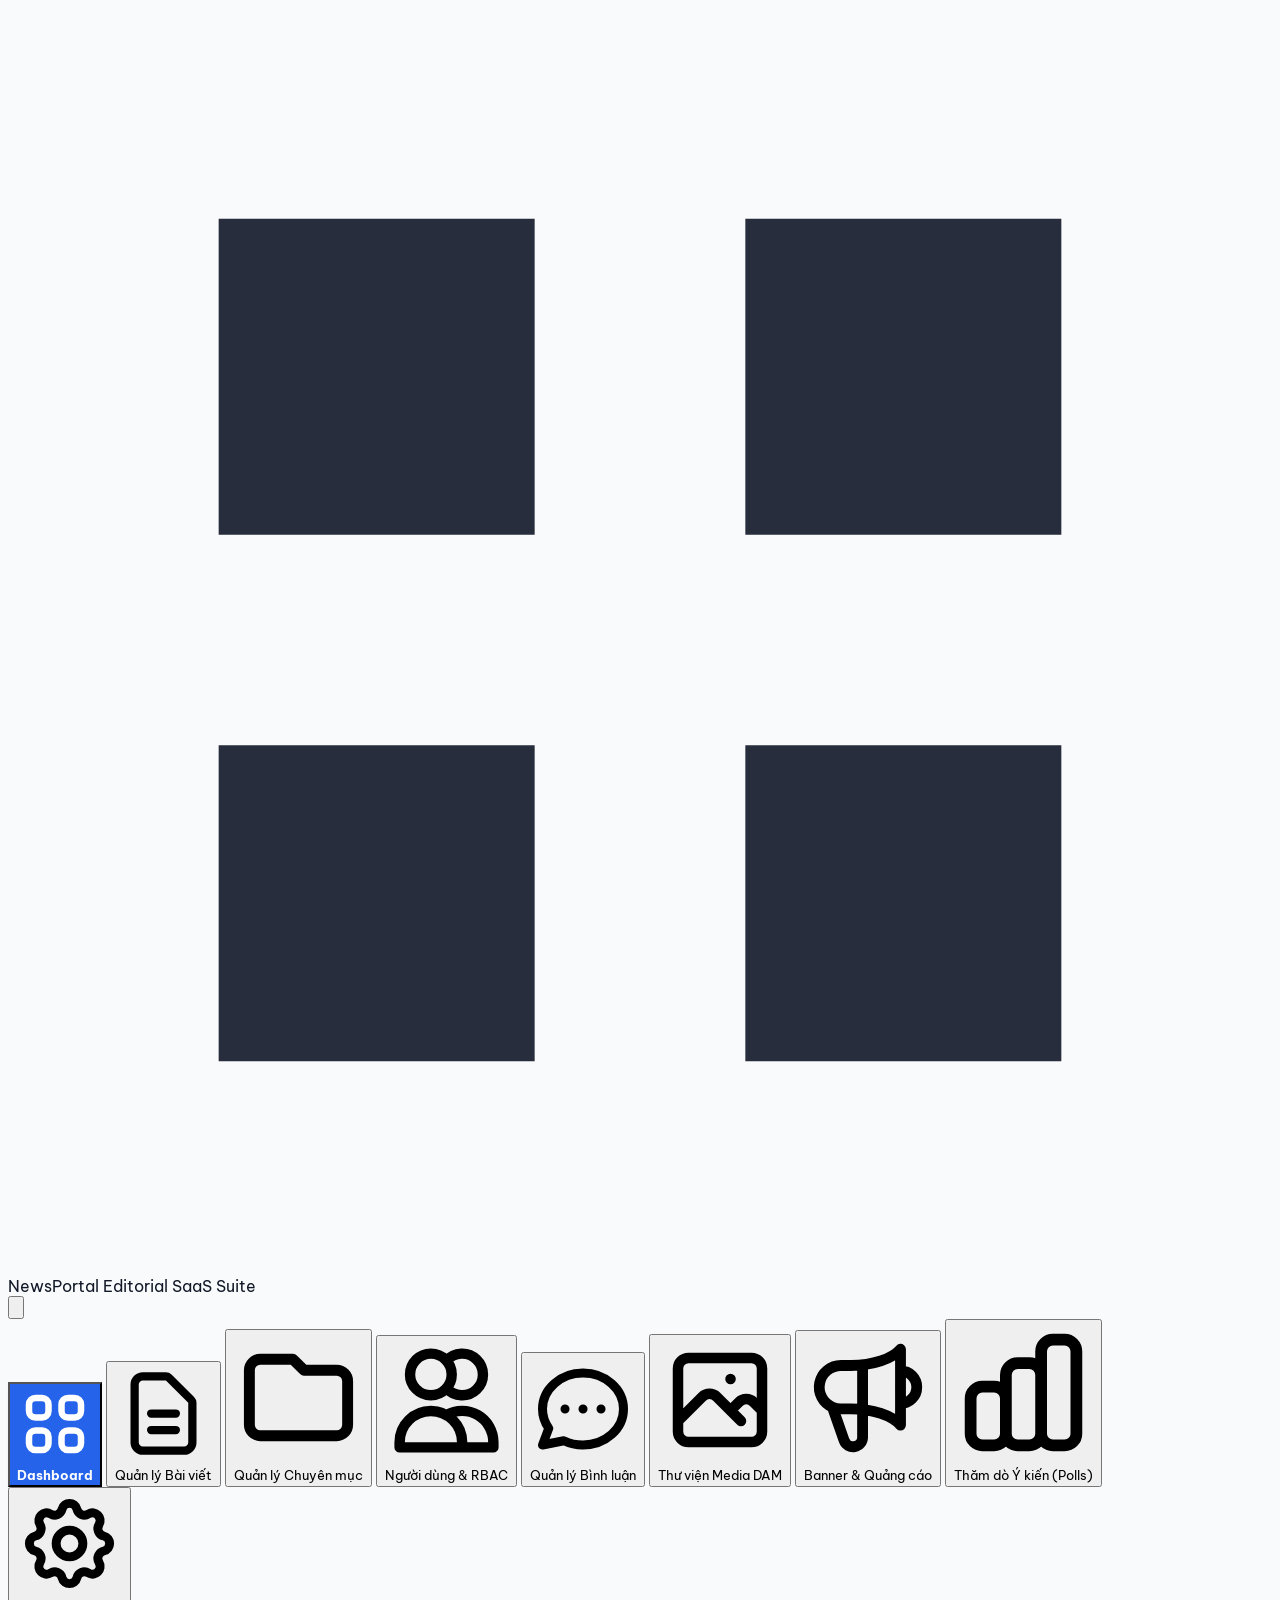
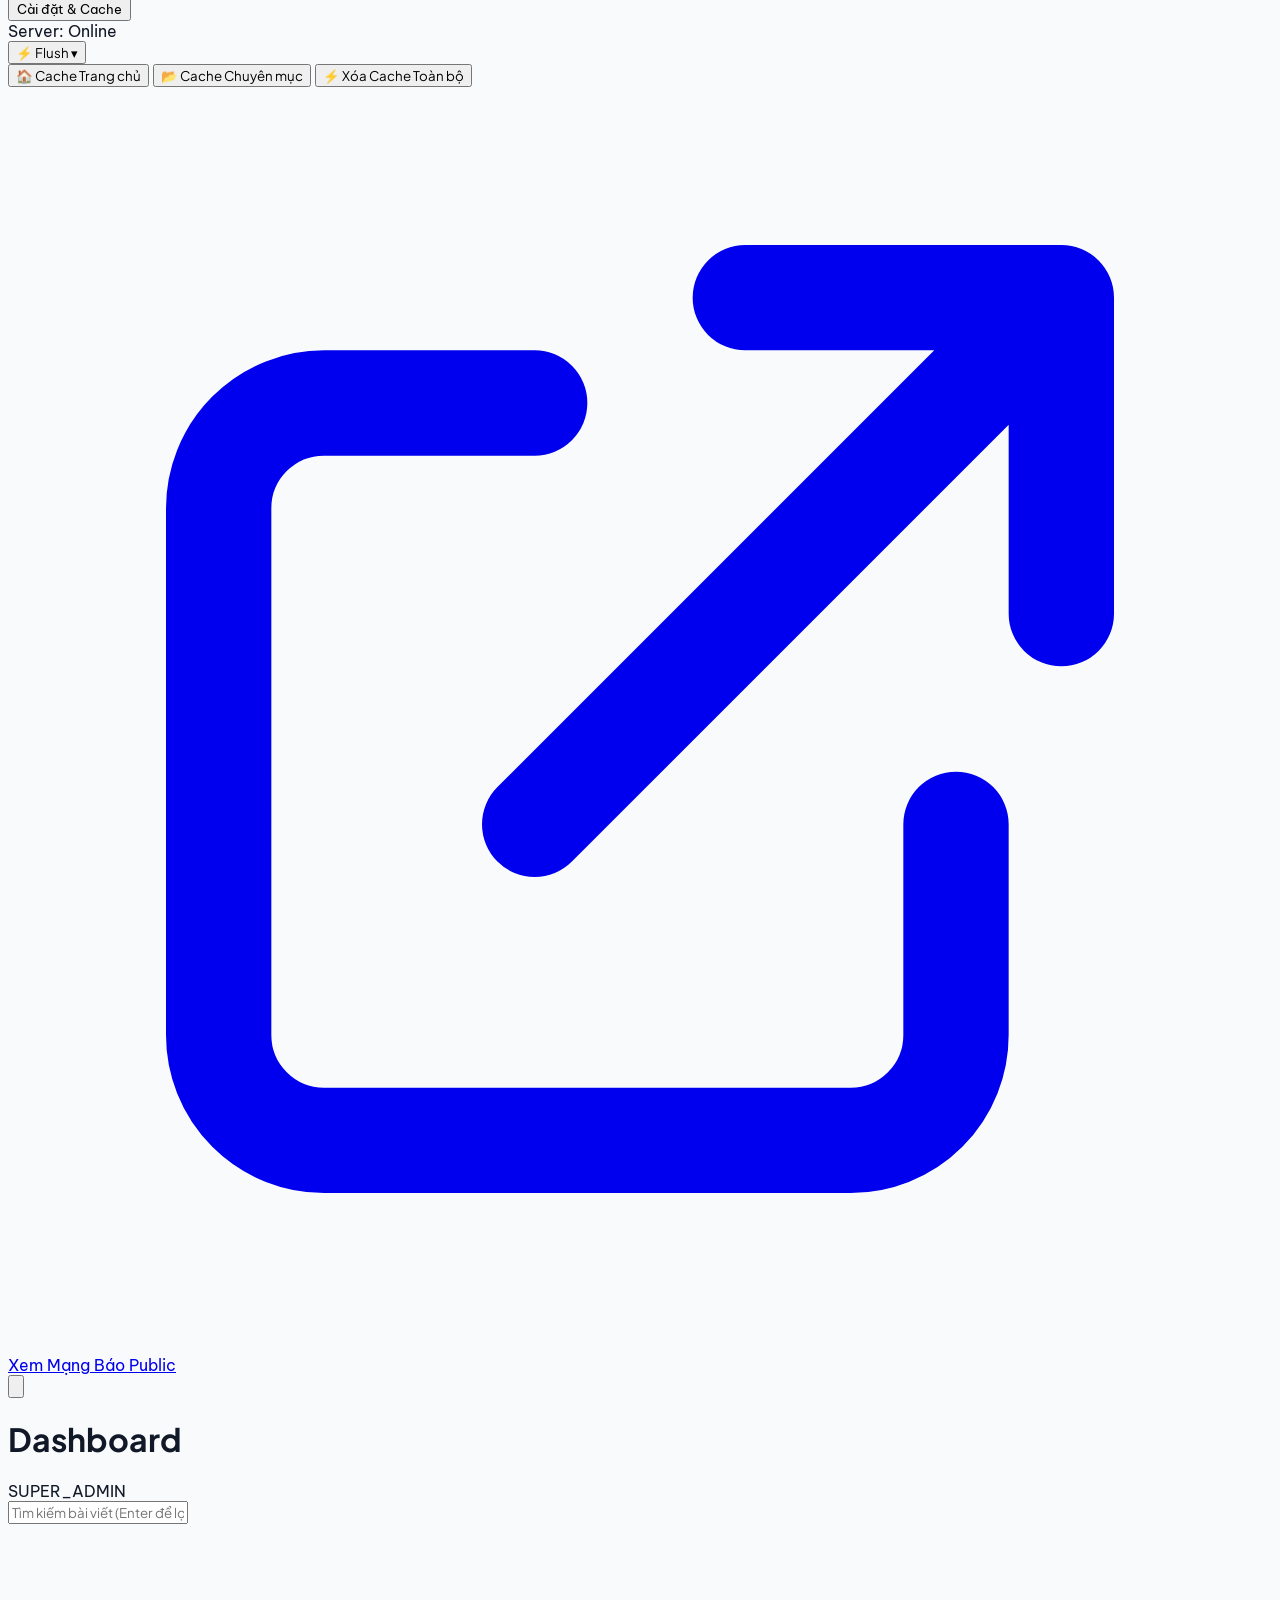
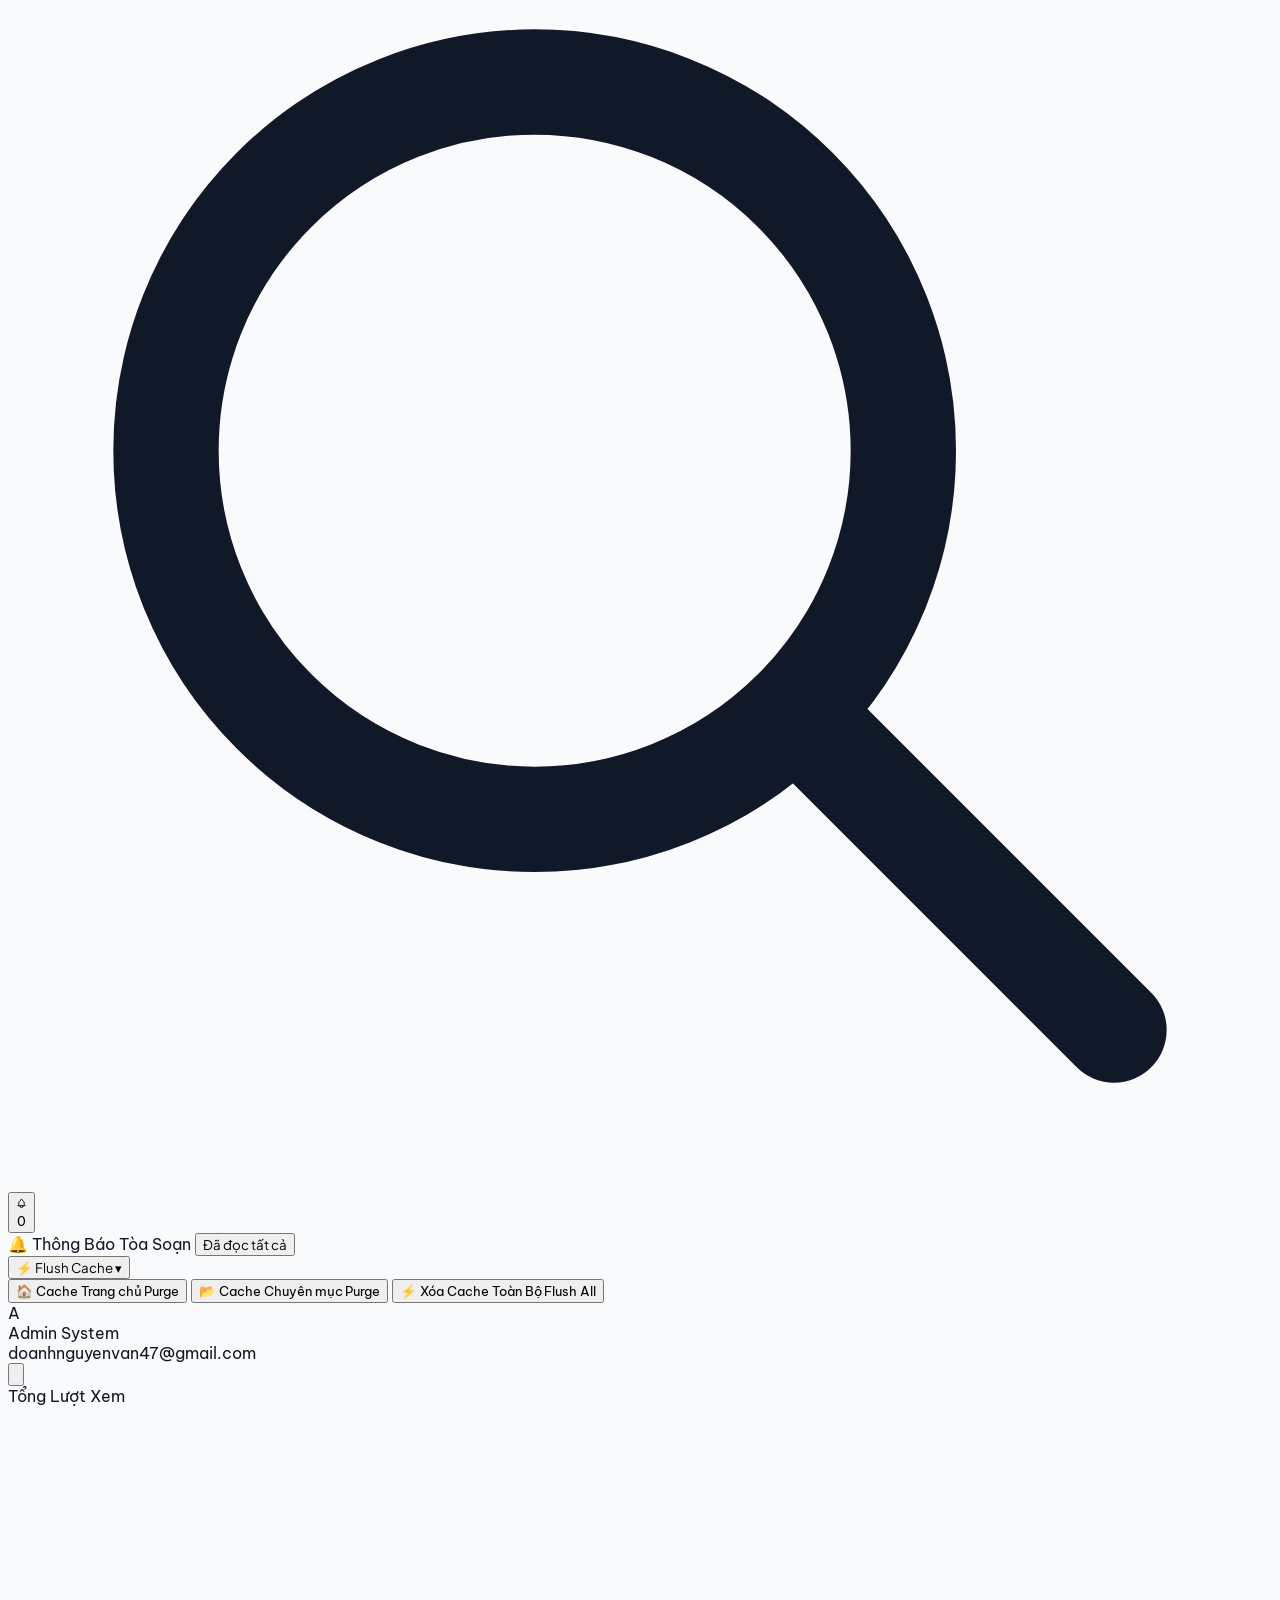
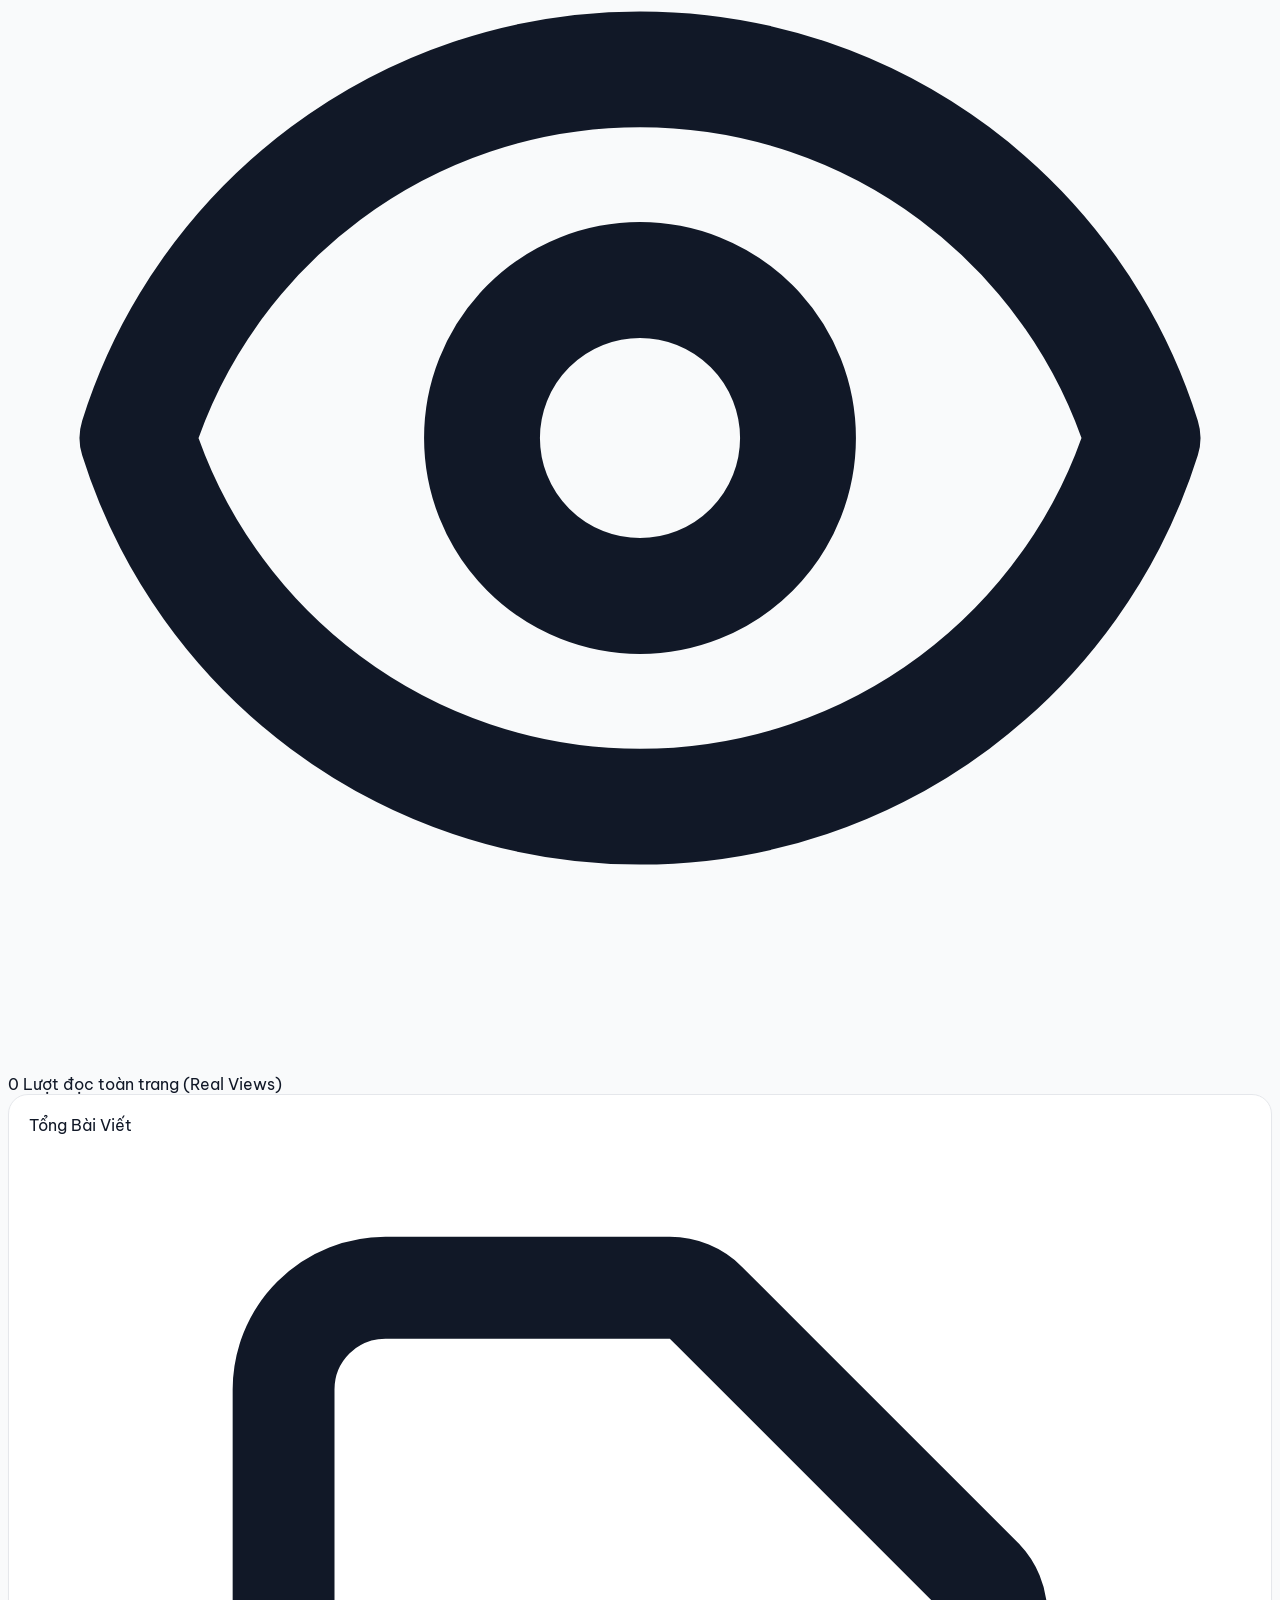
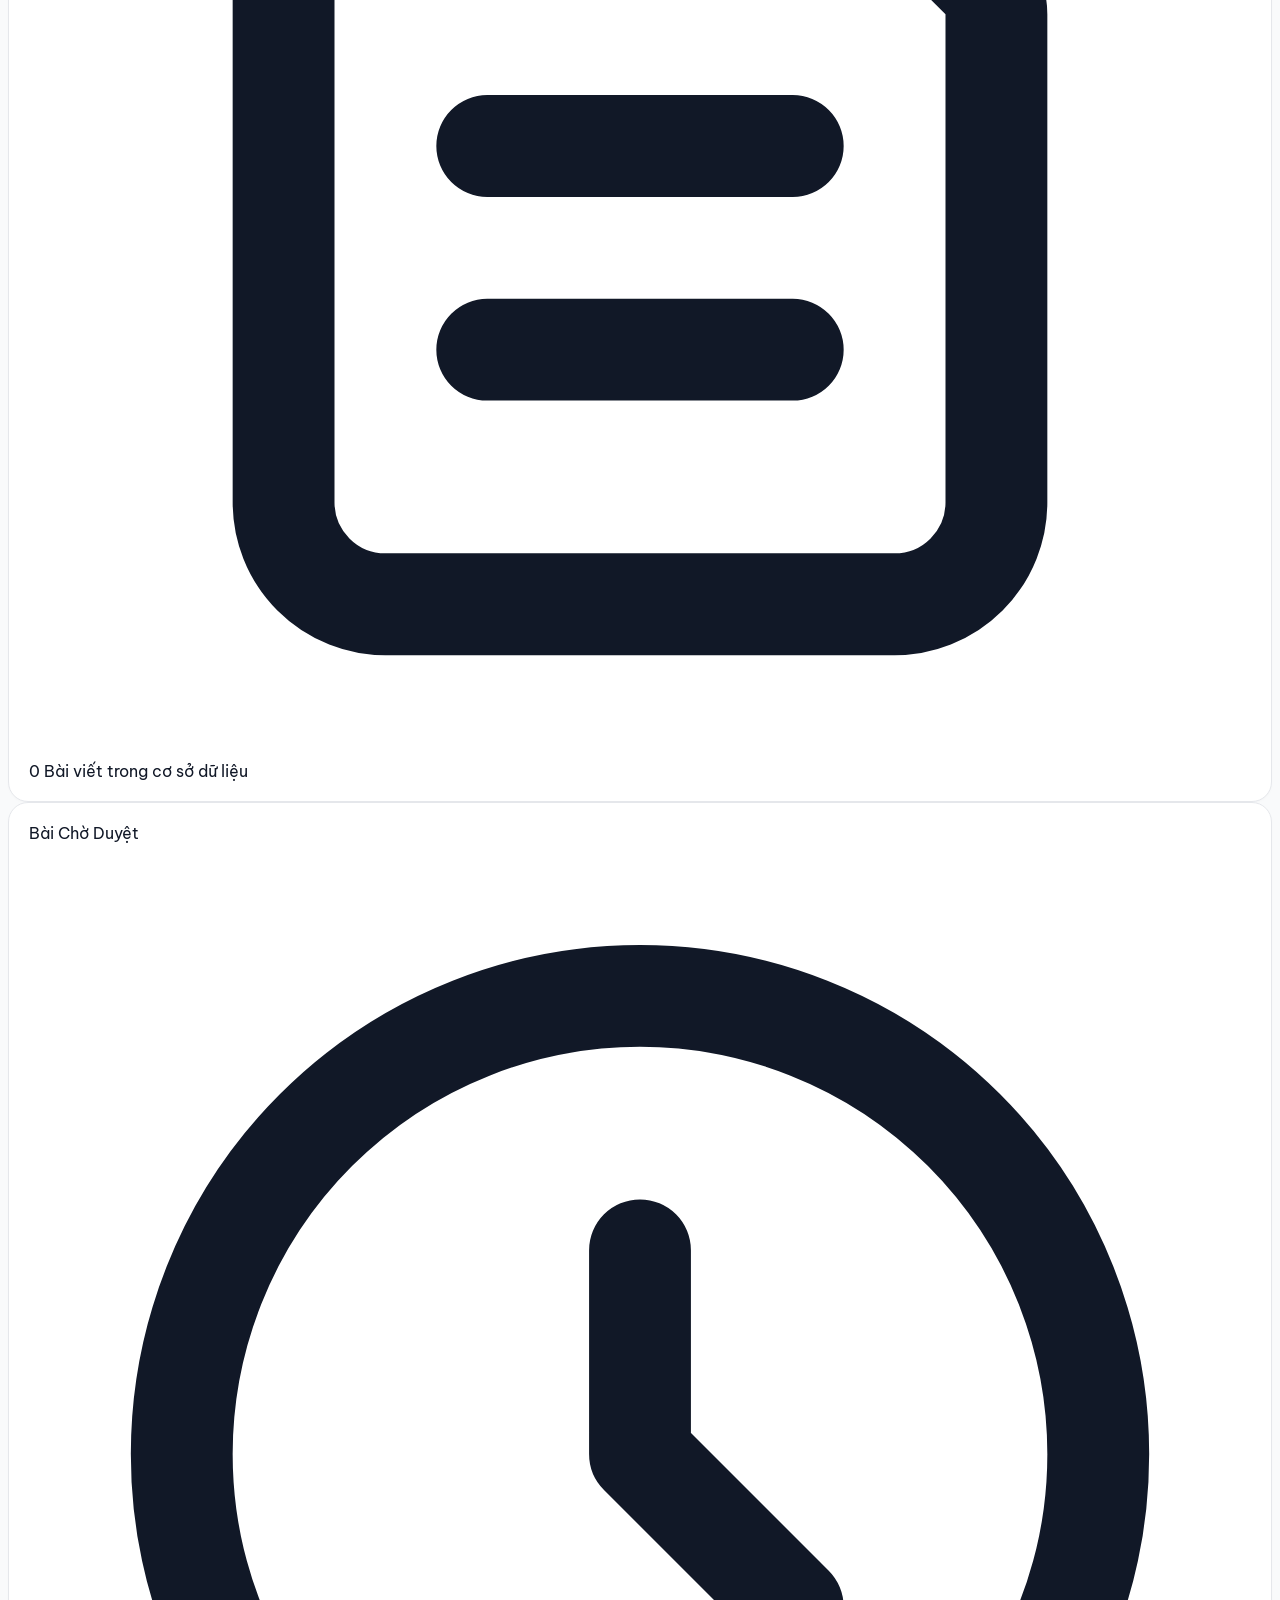
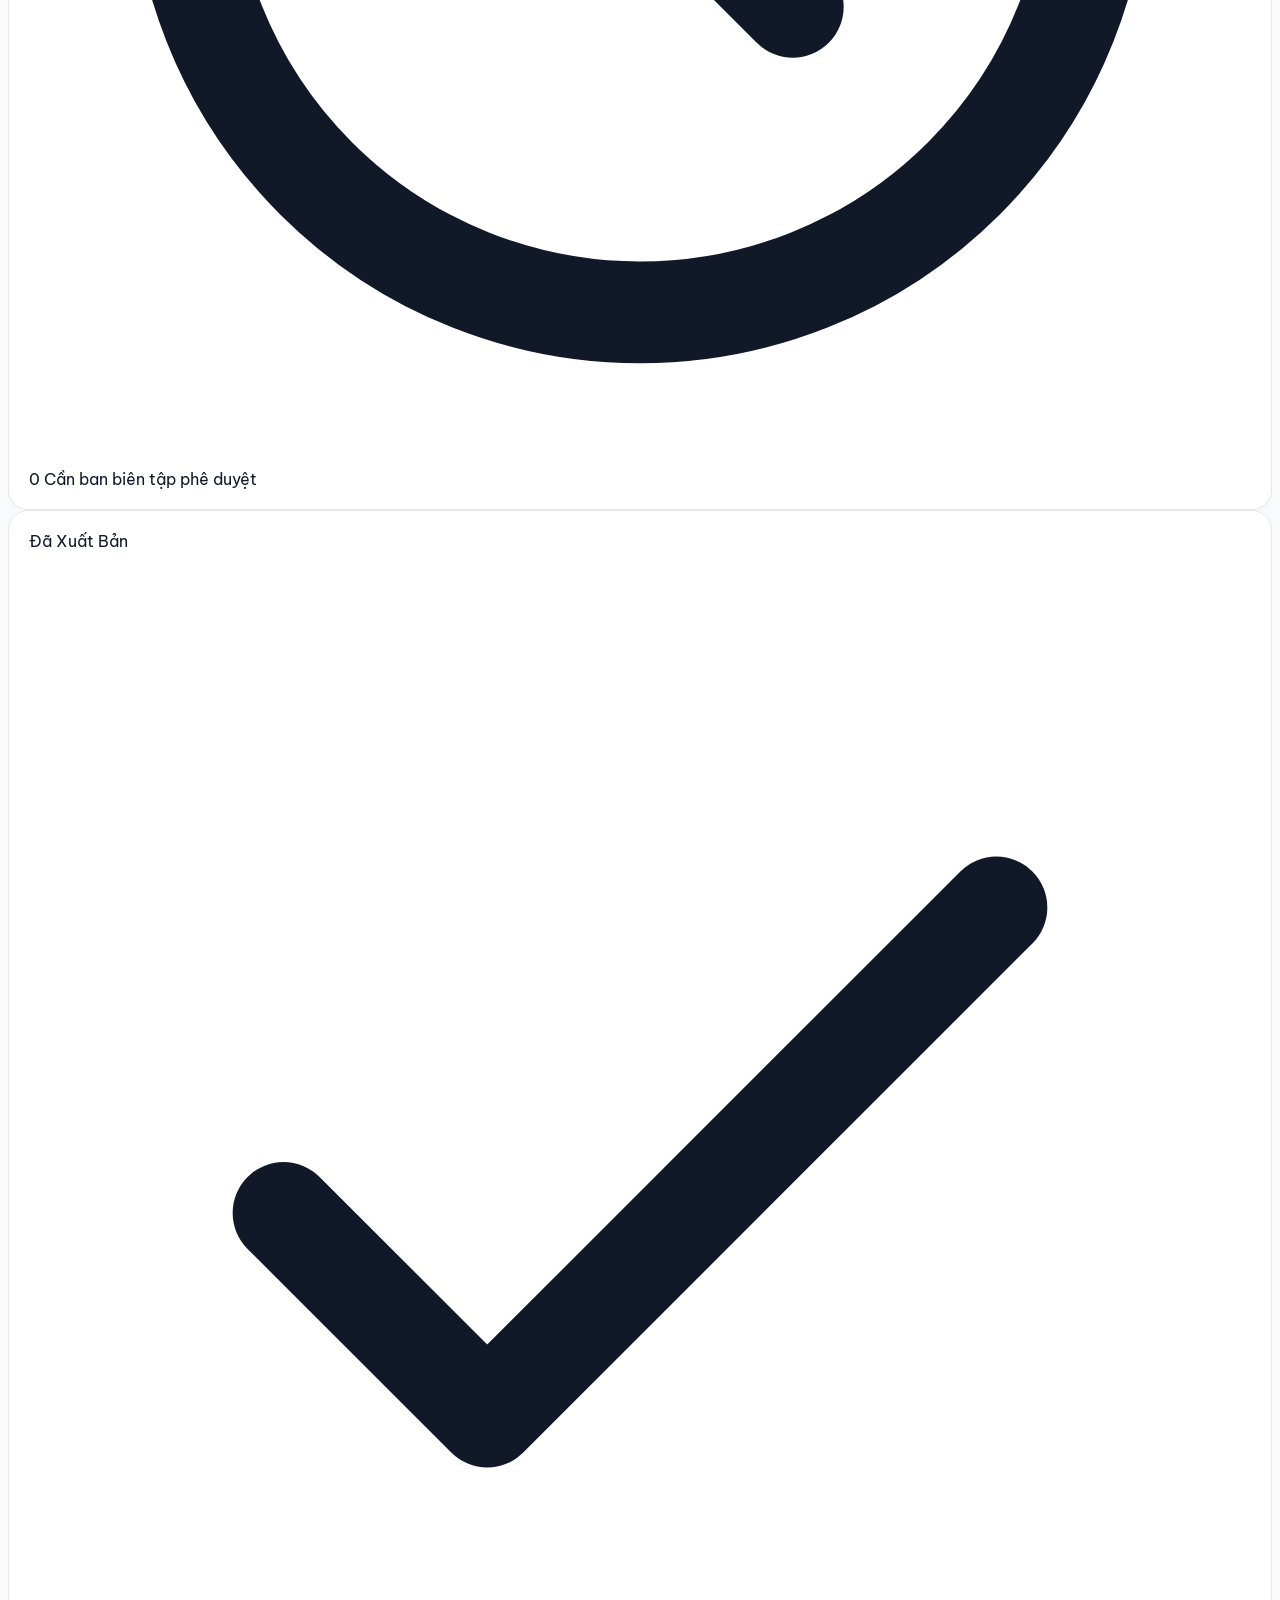
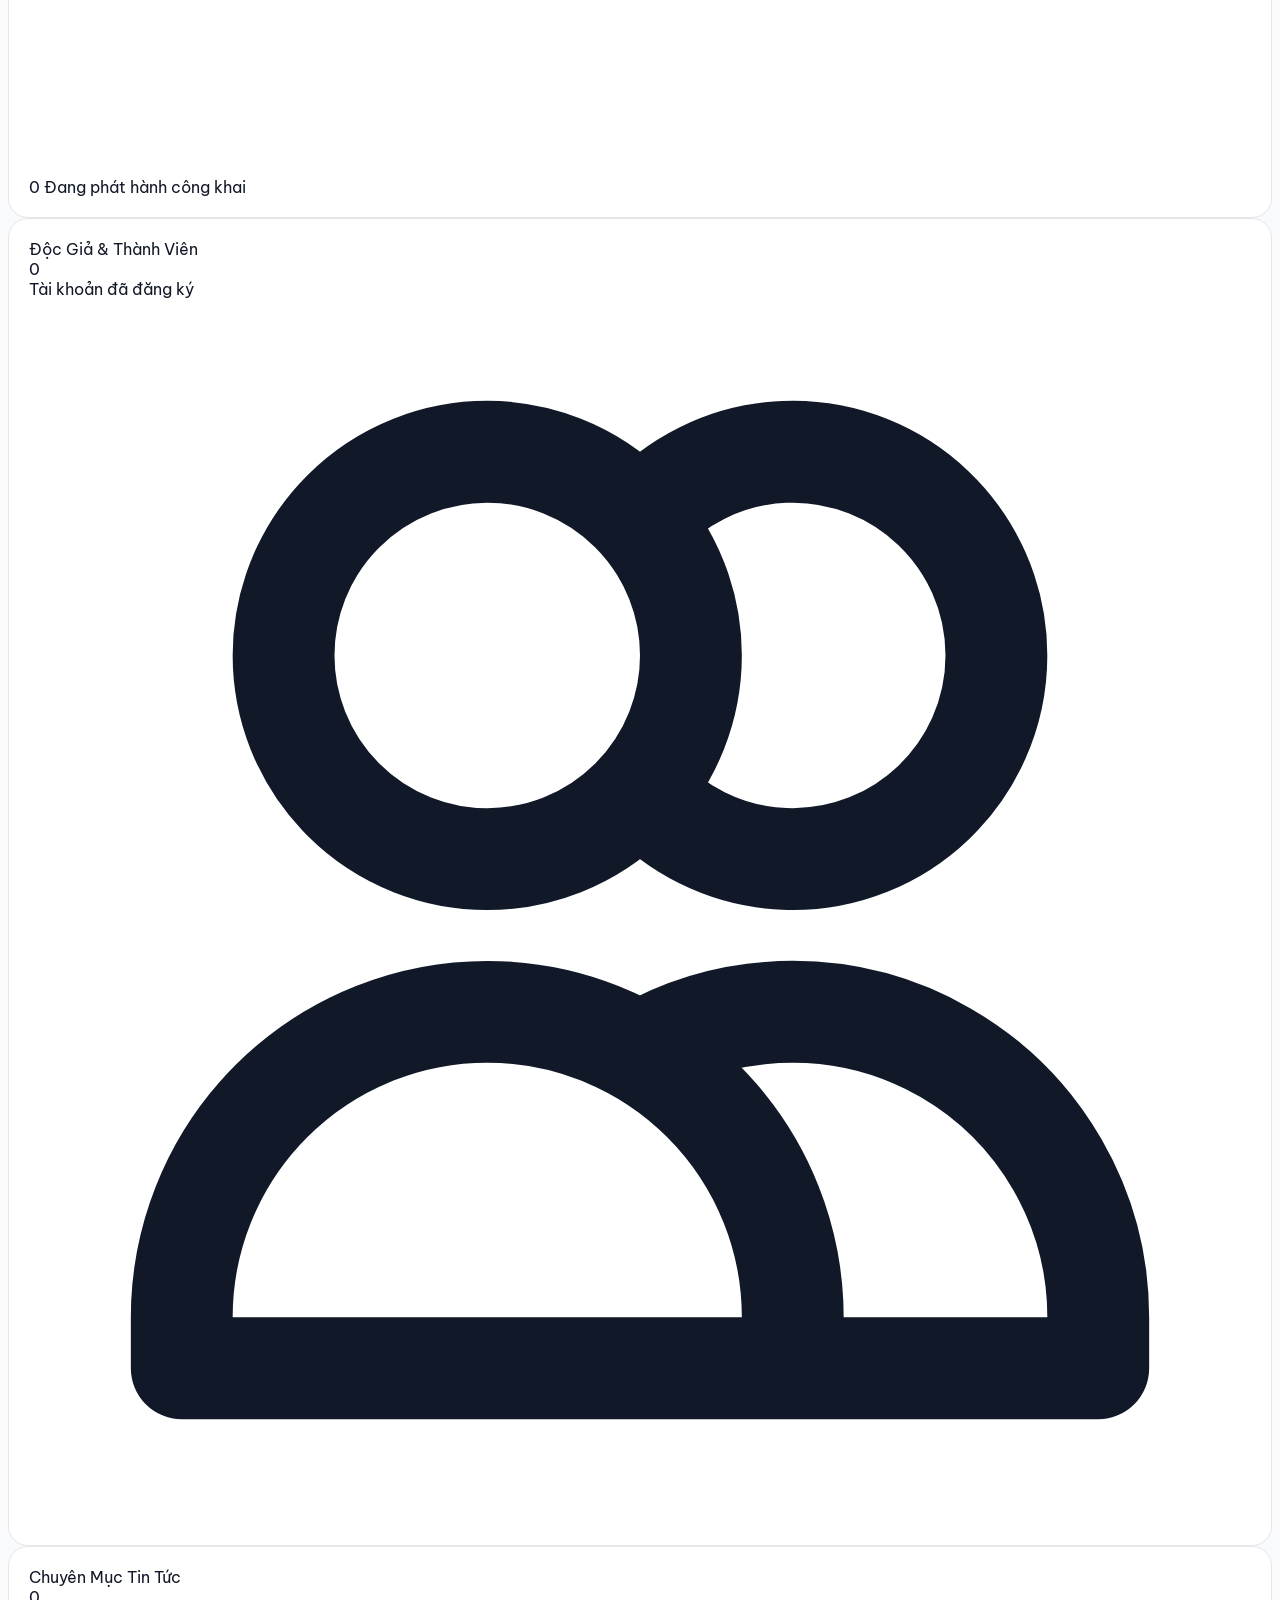
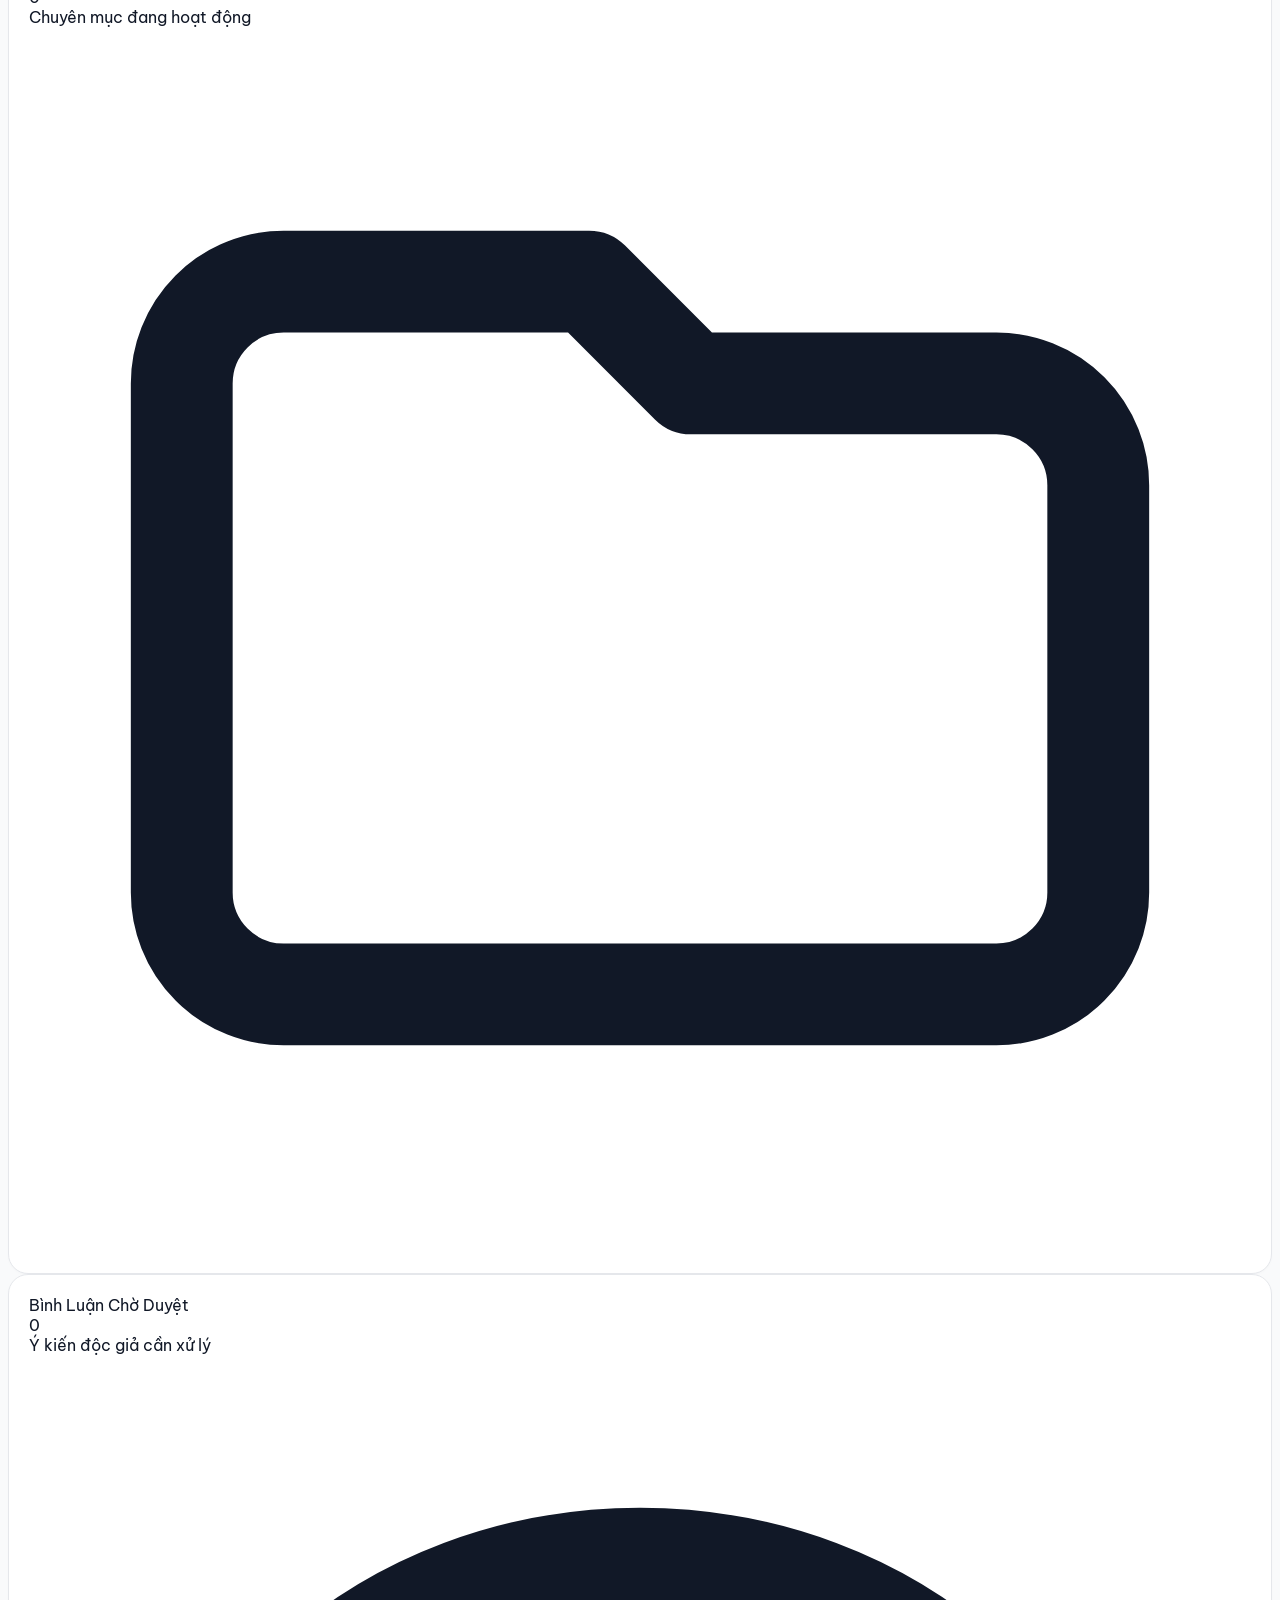
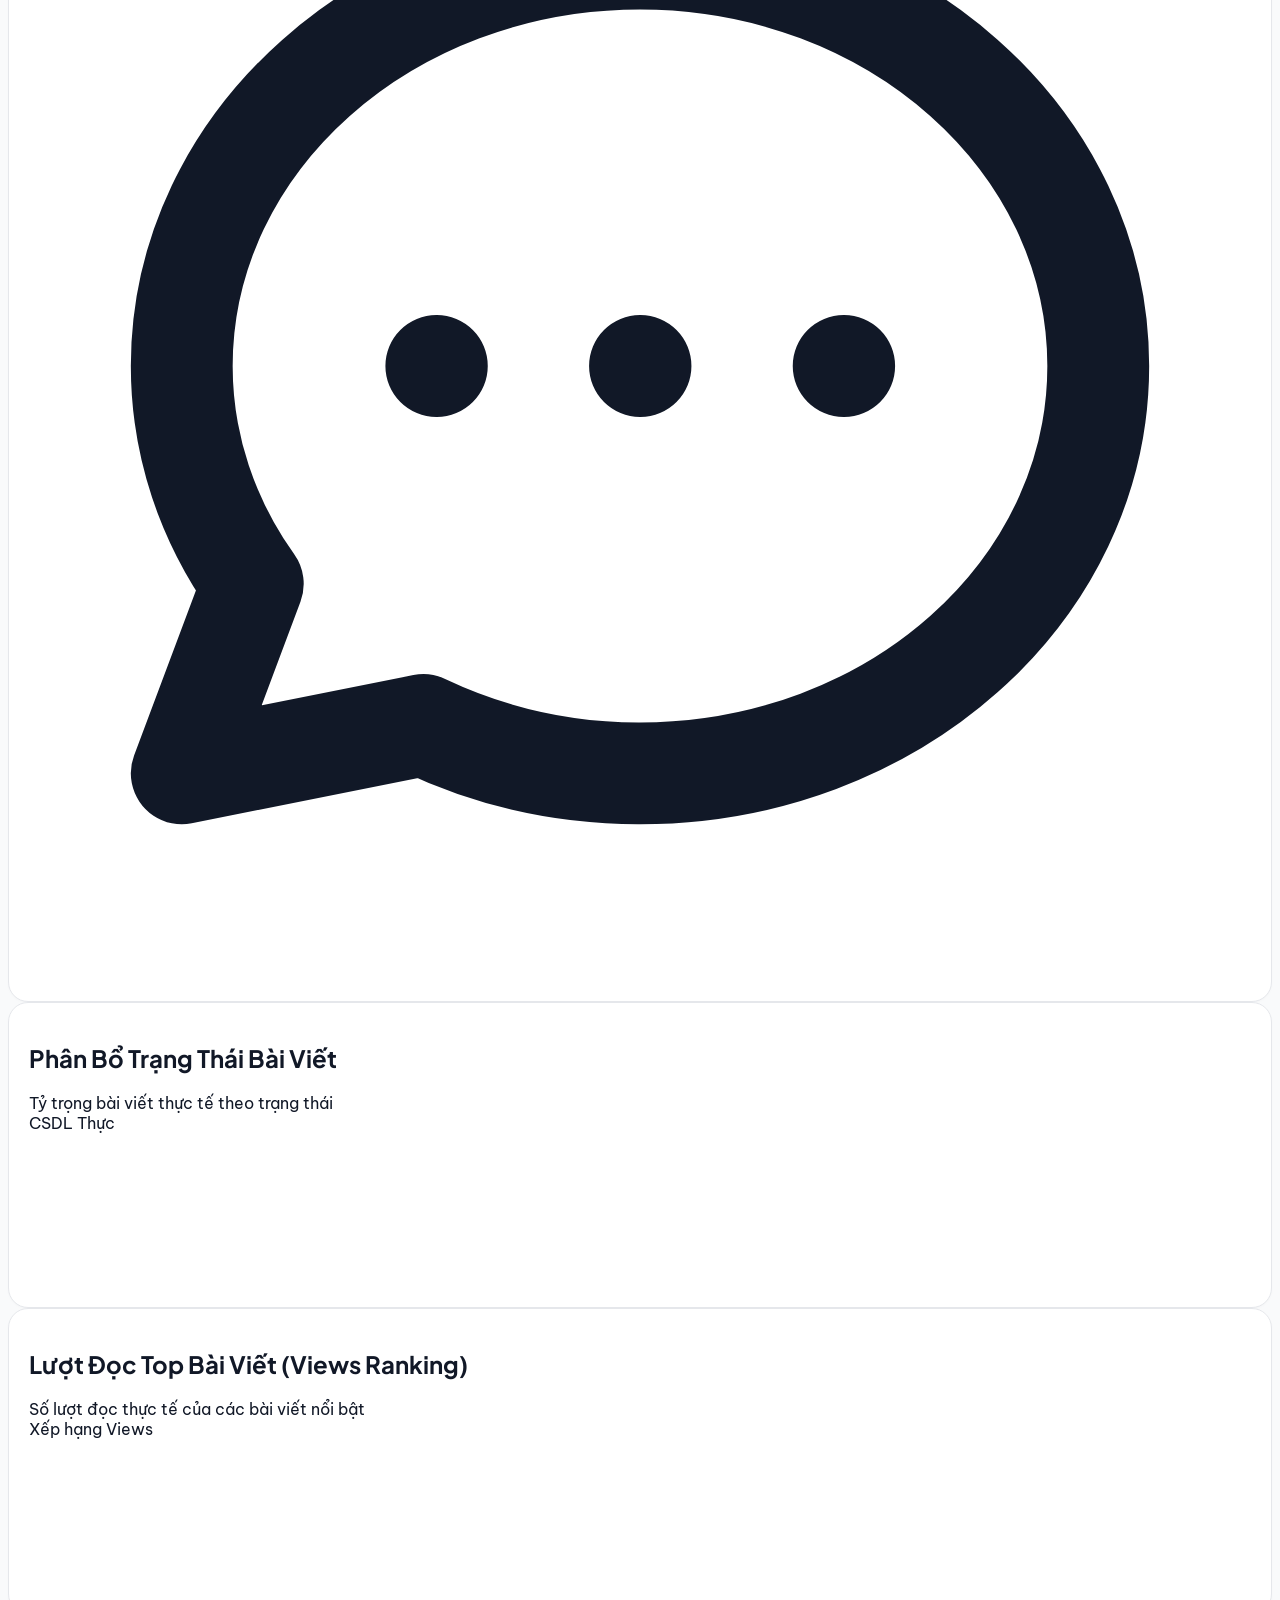
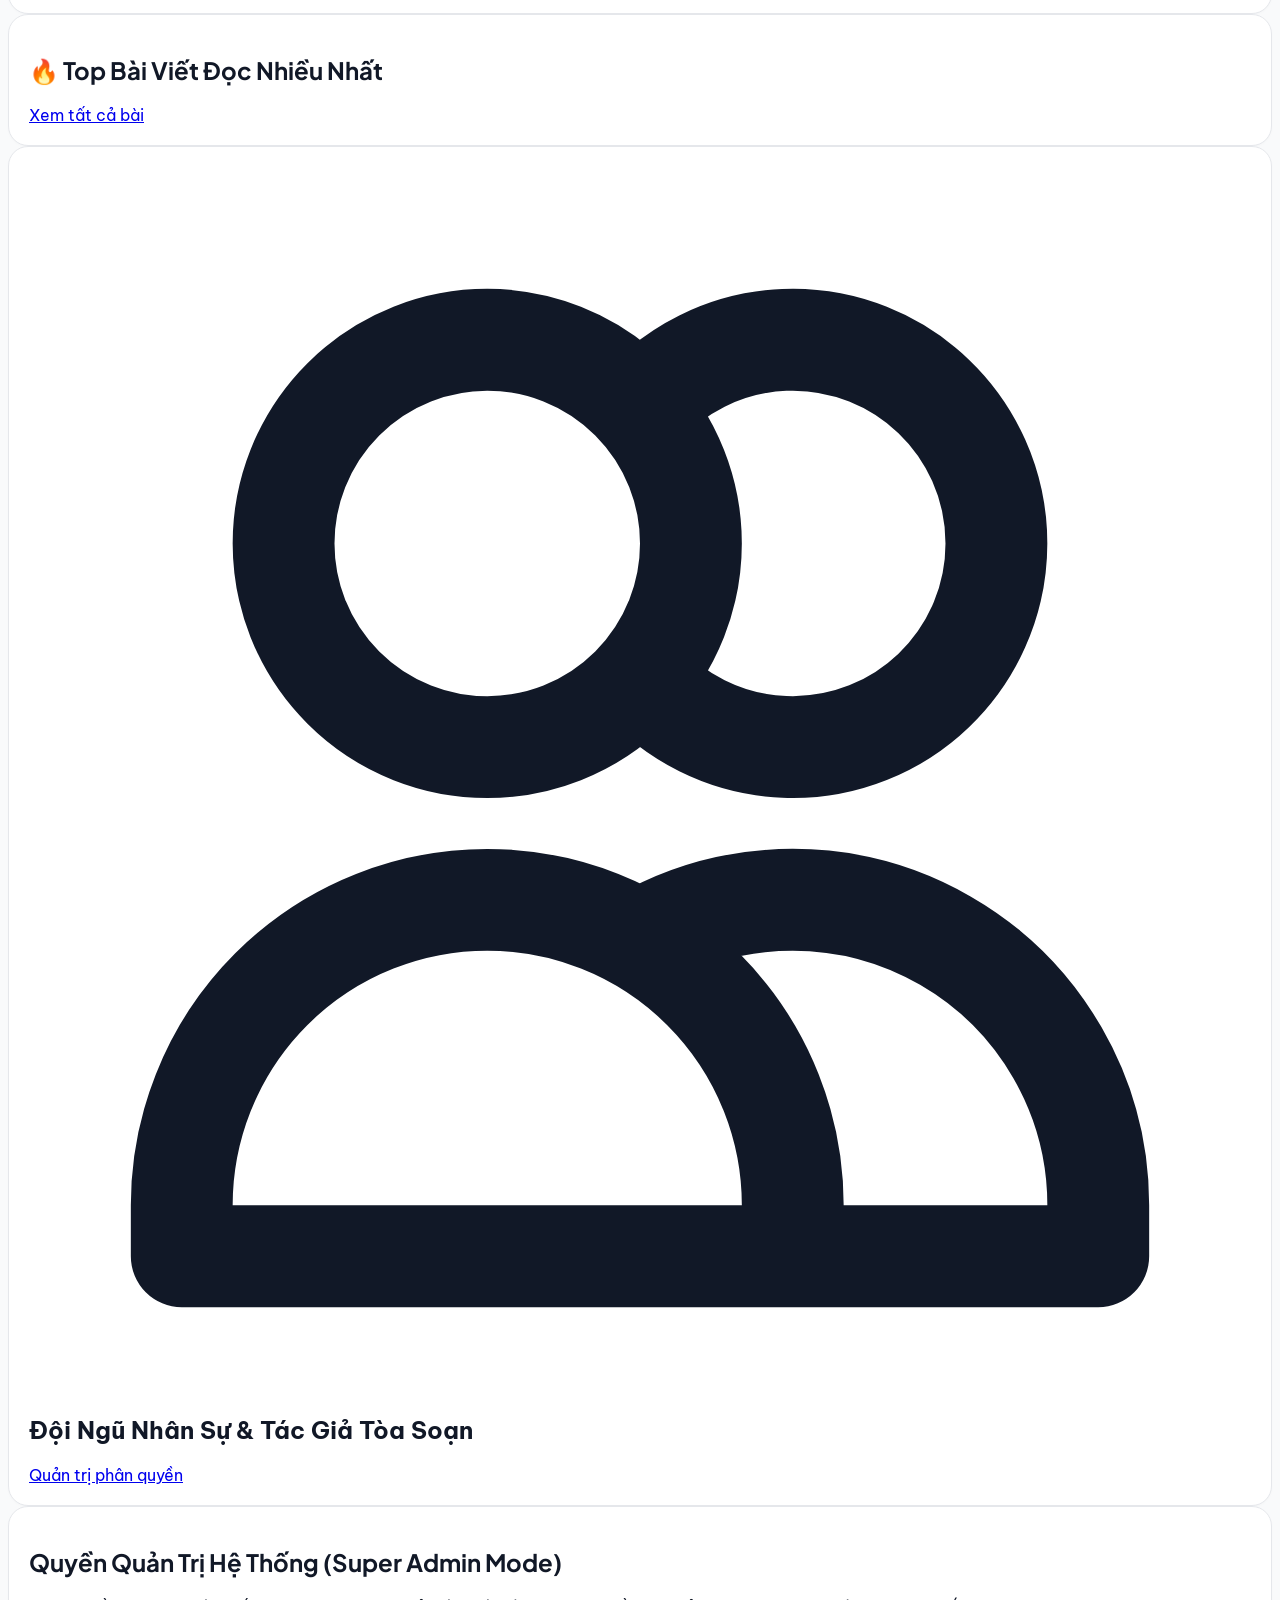
==== commit 970e6d50: "feat: complete editorial CMS updates, reactive bookmarks, comment moderation, and auth speedup" ====
--- a/src/main/resources/static/admin.html
+++ b/src/main/resources/static/admin.html
@@ -12,6 +12,7 @@
   <script src="https://cdn.tailwindcss.com"></script>
   <script src="https://cdn.jsdelivr.net/npm/chart.js"></script>
   <link rel="stylesheet" href="css/style.css">
+  <link rel="stylesheet" href="css/admin-motion.css">
   <style>
     :root {
       --saas-primary: #2563EB;
@@ -78,15 +79,15 @@
     }
   </style>
 </head>
-<body class="bg-[#F7F8FA] text-slate-800 antialiased min-h-screen flex flex-col md:flex-row overflow-x-hidden saas-admin">
+<body class="bg-[#F7F8FA] text-slate-800 antialiased h-screen w-screen flex flex-col md:flex-row overflow-hidden saas-admin">
 
   <!-- Sidebar Backdrop for Mobile -->
   <div id="admin-sidebar-backdrop" onclick="toggleAdminSidebar(false)" class="fixed inset-0 bg-slate-900/60 backdrop-blur-xs z-40 hidden md:hidden transition-opacity"></div>
 
   <!-- ==========================================
-       SIDEBAR NAVIGATION (MINIMALIST WHITE SIDEBAR)
+       SIDEBAR NAVIGATION (MINIMALIST WHITE SIDEBAR - FIXED FULL HEIGHT)
   =========================================== -->
-  <aside id="admin-sidebar" class="fixed inset-y-0 left-0 z-50 w-72 max-w-[85vw] bg-white text-slate-600 p-5 flex flex-col justify-between border-r border-slate-200/80 flex-shrink-0 transition-transform duration-300 ease-in-out -translate-x-full md:translate-x-0 md:static md:w-64 md:min-h-screen md:sticky md:top-0 md:z-40">
+  <aside id="admin-sidebar" class="fixed inset-y-0 left-0 z-50 w-72 max-w-[85vw] bg-white text-slate-600 p-5 flex flex-col justify-between border-r border-slate-200/80 flex-shrink-0 transition-transform duration-300 ease-in-out -translate-x-full md:translate-x-0 md:static md:w-64 md:h-screen md:overflow-y-auto md:z-40">
     <div>
       <!-- Brand Logo Header (Modern SaaS Style) -->
       <div class="flex items-center justify-between mb-8 px-1 pb-4 border-b border-slate-100">
@@ -112,7 +113,7 @@
       <!-- Nav Menu Items (Clean Gray Outline Icons, Blue Active) -->
       <nav class="space-y-1.5 text-[13px] font-semibold" id="admin-sidebar-nav">
         <!-- Dashboard -->
-        <button onclick="switchTab('dashboard')" id="nav-dashboard" class="w-full flex items-center gap-3 px-3.5 py-2.5 rounded-xl text-slate-600 hover:bg-slate-50 hover:text-slate-900 transition text-left nav-active cursor-pointer">
+        <button onclick="switchTab('dashboard')" id="nav-dashboard" class="w-full flex items-center gap-3 px-3.5 py-2.5 rounded-xl text-slate-600 hover:bg-slate-50 hover:text-slate-900 transition text-left nav-active cursor-pointer animate-press">
           <svg class="w-4 h-4 shrink-0 transition" fill="none" stroke="currentColor" viewBox="0 0 24 24" stroke-width="2">
             <path stroke-linecap="round" stroke-linejoin="round" d="M4 6a2 2 0 012-2h2a2 2 0 012 2v2a2 2 0 01-2 2H6a2 2 0 01-2-2V6zM14 6a2 2 0 012-2h2a2 2 0 012 2v2a2 2 0 01-2 2h-2a2 2 0 01-2-2V6zM4 16a2 2 0 012-2h2a2 2 0 012 2v2a2 2 0 01-2 2H6a2 2 0 01-2-2v-2zM14 16a2 2 0 012-2h2a2 2 0 012 2v2a2 2 0 01-2 2h-2a2 2 0 01-2-2v-2z"/>
           </svg>
@@ -120,7 +121,7 @@
         </button>
 
         <!-- Bài viết (Posts) -->
-        <button onclick="switchTab('posts')" id="nav-posts" class="w-full flex items-center gap-3 px-3.5 py-2.5 rounded-xl text-slate-600 hover:bg-slate-50 hover:text-slate-900 transition text-left cursor-pointer">
+        <button onclick="switchTab('posts')" id="nav-posts" class="w-full flex items-center gap-3 px-3.5 py-2.5 rounded-xl text-slate-600 hover:bg-slate-50 hover:text-slate-900 transition text-left cursor-pointer animate-press">
           <svg class="w-4 h-4 shrink-0 transition" fill="none" stroke="currentColor" viewBox="0 0 24 24" stroke-width="2">
             <path stroke-linecap="round" stroke-linejoin="round" d="M9 12h6m-6 4h6m2 5H7a2 2 0 01-2-2V5a2 2 0 012-2h5.586a1 1 0 01.707.293l5.414 5.414a1 1 0 01.293.707V19a2 2 0 01-2 2z"/>
           </svg>
@@ -128,7 +129,7 @@
         </button>
 
         <!-- Chuyên mục (Categories) -->
-        <button onclick="switchTab('categories')" id="nav-categories" data-role-required="SUPER_ADMIN,EDITOR_IN_CHIEF" class="w-full flex items-center gap-3 px-3.5 py-2.5 rounded-xl text-slate-600 hover:bg-slate-50 hover:text-slate-900 transition text-left cursor-pointer">
+        <button onclick="switchTab('categories')" id="nav-categories" data-role-required="SUPER_ADMIN,EDITOR_IN_CHIEF" class="w-full flex items-center gap-3 px-3.5 py-2.5 rounded-xl text-slate-600 hover:bg-slate-50 hover:text-slate-900 transition text-left cursor-pointer animate-press">
           <svg class="w-4 h-4 shrink-0 transition" fill="none" stroke="currentColor" viewBox="0 0 24 24" stroke-width="2">
             <path stroke-linecap="round" stroke-linejoin="round" d="M3 7v10a2 2 0 002 2h14a2 2 0 002-2V9a2 2 0 00-2-2h-6l-2-2H5a2 2 0 00-2 2z"/>
           </svg>
@@ -136,7 +137,7 @@
         </button>
 
         <!-- Người dùng & RBAC -->
-        <button onclick="switchTab('users')" id="nav-users" data-role-required="SUPER_ADMIN" class="w-full flex items-center gap-3 px-3.5 py-2.5 rounded-xl text-slate-600 hover:bg-slate-50 hover:text-slate-900 transition text-left cursor-pointer">
+        <button onclick="switchTab('users')" id="nav-users" data-role-required="SUPER_ADMIN" class="w-full flex items-center gap-3 px-3.5 py-2.5 rounded-xl text-slate-600 hover:bg-slate-50 hover:text-slate-900 transition text-left cursor-pointer animate-press">
           <svg class="w-4 h-4 shrink-0 transition" fill="none" stroke="currentColor" viewBox="0 0 24 24" stroke-width="2">
             <path stroke-linecap="round" stroke-linejoin="round" d="M12 4.354a4 4 0 110 5.292M15 21H3v-1a6 6 0 0112 0v1zm0 0h6v-1a6 6 0 00-9-5.197M13 7a4 4 0 11-8 0 4 4 0 018 0z"/>
           </svg>
@@ -144,7 +145,7 @@
         </button>
 
         <!-- Bình luận (Comments) -->
-        <button onclick="switchTab('comments')" id="nav-comments" data-role-required="SUPER_ADMIN" class="w-full flex items-center gap-3 px-3.5 py-2.5 rounded-xl text-slate-600 hover:bg-slate-50 hover:text-slate-900 transition text-left cursor-pointer">
+        <button onclick="switchTab('comments')" id="nav-comments" data-role-required="SUPER_ADMIN" class="w-full flex items-center gap-3 px-3.5 py-2.5 rounded-xl text-slate-600 hover:bg-slate-50 hover:text-slate-900 transition text-left cursor-pointer animate-press">
           <svg class="w-4 h-4 shrink-0 transition" fill="none" stroke="currentColor" viewBox="0 0 24 24" stroke-width="2">
             <path stroke-linecap="round" stroke-linejoin="round" d="M8 12h.01M12 12h.01M16 12h.01M21 12c0 4.418-4.03 8-9 8a9.863 9.863 0 01-4.255-.949L3 20l1.395-3.72C3.512 15.042 3 13.574 3 12c0-4.418 4.03-8 9-8s9 3.582 9 8z"/>
           </svg>
@@ -152,7 +153,7 @@
         </button>
 
         <!-- Media DAM -->
-        <button onclick="switchTab('media')" id="nav-media" class="w-full flex items-center gap-3 px-3.5 py-2.5 rounded-xl text-slate-600 hover:bg-slate-50 hover:text-slate-900 transition text-left cursor-pointer">
+        <button onclick="switchTab('media')" id="nav-media" class="w-full flex items-center gap-3 px-3.5 py-2.5 rounded-xl text-slate-600 hover:bg-slate-50 hover:text-slate-900 transition text-left cursor-pointer animate-press">
           <svg class="w-4 h-4 shrink-0 transition" fill="none" stroke="currentColor" viewBox="0 0 24 24" stroke-width="2">
             <path stroke-linecap="round" stroke-linejoin="round" d="M4 16l4.586-4.586a2 2 0 012.828 0L16 16m-2-2l1.586-1.586a2 2 0 012.828 0L20 14m-6-6h.01M6 20h12a2 2 0 002-2V6a2 2 0 00-2-2H6a2 2 0 00-2 2v12a2 2 0 002 2z"/>
           </svg>
@@ -160,7 +161,7 @@
         </button>
 
         <!-- Quảng cáo & Banner -->
-        <button onclick="switchTab('advertisements')" id="nav-advertisements" data-role-required="SUPER_ADMIN,EDITOR_IN_CHIEF" class="w-full flex items-center gap-3 px-3.5 py-2.5 rounded-xl text-slate-600 hover:bg-slate-50 hover:text-slate-900 transition text-left cursor-pointer">
+        <button onclick="switchTab('advertisements')" id="nav-advertisements" data-role-required="SUPER_ADMIN,EDITOR_IN_CHIEF" class="w-full flex items-center gap-3 px-3.5 py-2.5 rounded-xl text-slate-600 hover:bg-slate-50 hover:text-slate-900 transition text-left cursor-pointer animate-press">
           <svg class="w-4 h-4 shrink-0 transition" fill="none" stroke="currentColor" viewBox="0 0 24 24" stroke-width="2">
             <path stroke-linecap="round" stroke-linejoin="round" d="M11 5.882V19.24a1.76 1.76 0 01-3.417.592l-2.147-6.15M18 13a3 3 0 100-6M5.436 13.683A4.001 4.001 0 017 6h1.832c4.1 0 7.625-1.234 9.168-3v14c-1.543-1.766-5.067-3-9.168-3H7a3.988 3.988 0 01-1.564-.317z"/>
           </svg>
@@ -168,7 +169,7 @@
         </button>
 
         <!-- Thăm dò Polls -->
-        <button onclick="switchTab('polls')" id="nav-polls" data-role-required="SUPER_ADMIN,EDITOR_IN_CHIEF,EDITOR" class="w-full flex items-center gap-3 px-3.5 py-2.5 rounded-xl text-slate-600 hover:bg-slate-50 hover:text-slate-900 transition text-left cursor-pointer">
+        <button onclick="switchTab('polls')" id="nav-polls" data-role-required="SUPER_ADMIN,EDITOR_IN_CHIEF,EDITOR" class="w-full flex items-center gap-3 px-3.5 py-2.5 rounded-xl text-slate-600 hover:bg-slate-50 hover:text-slate-900 transition text-left cursor-pointer animate-press">
           <svg class="w-4 h-4 shrink-0 transition" fill="none" stroke="currentColor" viewBox="0 0 24 24" stroke-width="2">
             <path stroke-linecap="round" stroke-linejoin="round" d="M9 19v-6a2 2 0 00-2-2H5a2 2 0 00-2 2v6a2 2 0 002 2h2a2 2 0 002-2zm0 0V9a2 2 0 012-2h2a2 2 0 012 2v10m-6 0a2 2 0 002 2h2a2 2 0 002-2m0 0V5a2 2 0 012-2h2a2 2 0 012 2v14a2 2 0 01-2 2h-2a2 2 0 01-2-2z"/>
           </svg>
@@ -179,7 +180,7 @@
         <div class="my-4 pt-2 border-t border-slate-100"></div>
 
         <!-- Cài đặt & Cache -->
-        <button onclick="switchTab('settings')" id="nav-settings" data-role-required="SUPER_ADMIN" class="w-full flex items-center gap-3 px-3.5 py-2.5 rounded-xl text-slate-600 hover:bg-slate-50 hover:text-slate-900 transition text-left cursor-pointer">
+        <button onclick="switchTab('settings')" id="nav-settings" data-role-required="SUPER_ADMIN" class="w-full flex items-center gap-3 px-3.5 py-2.5 rounded-xl text-slate-600 hover:bg-slate-50 hover:text-slate-900 transition text-left cursor-pointer animate-press">
           <svg class="w-4 h-4 shrink-0 transition" fill="none" stroke="currentColor" viewBox="0 0 24 24" stroke-width="2">
             <path stroke-linecap="round" stroke-linejoin="round" d="M10.325 4.317c.426-1.756 2.924-1.756 3.35 0a1.724 1.724 0 002.573 1.066c1.543-.94 3.31.826 2.37 2.37a1.724 1.724 0 001.065 2.572c1.756.426 1.756 2.924 0 3.35a1.724 1.724 0 00-1.066 2.573c.94 1.543-.826 3.31-2.37 2.37a1.724 1.724 0 00-2.572 1.065c-.426 1.756-2.924 1.756-3.35 0a1.724 1.724 0 00-2.573-1.066c-1.543.94-3.31-.826-2.37-2.37a1.724 1.724 0 00-1.065-2.572c-1.756-.426-1.756-2.924 0-3.35a1.724 1.724 0 001.066-2.573c-.94-1.543.826-3.31 2.37-2.37.996.608 2.296.07 2.572-1.065z"/>
             <path stroke-linecap="round" stroke-linejoin="round" d="M15 12a3 3 0 11-6 0 3 3 0 016 0z"/>
@@ -199,7 +200,7 @@
           <button onclick="toggleCacheDropdown()" title="Xóa Cache ngay" class="px-2.5 py-1 bg-slate-50 hover:bg-slate-100 text-slate-700 text-[10px] font-bold rounded-lg border border-slate-200 flex items-center gap-1 transition">
             ⚡ Flush ▾
           </button>
-          <div id="sidebar-cache-menu" class="hidden absolute bottom-full left-0 mb-2 w-48 bg-white text-slate-800 text-xs rounded-2xl shadow-xl border border-slate-200 p-1.5 z-50">
+          <div id="sidebar-cache-menu" class="hidden absolute bottom-full left-0 mb-2 w-48 bg-white text-slate-800 text-xs rounded-2xl shadow-xl border border-slate-200 p-1.5 z-50 menu-spring-enter">
             <button onclick="handleQuickClearCache('home')" class="w-full text-left px-3 py-1.5 hover:bg-slate-50 rounded-lg text-slate-700">🏠 Cache Trang chủ</button>
             <button onclick="handleQuickClearCache('category')" class="w-full text-left px-3 py-1.5 hover:bg-slate-50 rounded-lg text-slate-700">📂 Cache Chuyên mục</button>
             <button onclick="handleQuickClearCache('all')" class="w-full text-left px-3 py-1.5 hover:bg-blue-50 rounded-lg text-blue-600 font-bold border-t border-slate-100 mt-1 pt-1">⚡ Xóa Cache Toàn bộ</button>
@@ -218,7 +219,7 @@
   <!-- ==========================================
        MAIN CONTENT CONTAINER
   =========================================== -->
-  <div class="flex-1 flex flex-col min-h-screen overflow-hidden bg-[#F7F8FA]">
+  <div class="flex-1 flex flex-col h-screen overflow-hidden bg-[#F7F8FA] min-w-0">
 
     <!-- TOP HEADER BAR (CLEAN MODERN SAAS HEADER) -->
     <header class="bg-white border-b border-slate-200/80 px-4 sm:px-6 md:px-8 py-3 flex items-center justify-between gap-3 sticky top-0 z-30 shadow-xs">
@@ -253,7 +254,7 @@
           </button>
 
           <!-- Notification Dropdown Menu -->
-          <div id="notif-menu" class="hidden absolute right-0 mt-2 w-80 sm:w-96 bg-white rounded-2xl shadow-xl border border-slate-200 z-50 overflow-hidden">
+          <div id="notif-menu" class="hidden absolute right-0 mt-2 w-80 sm:w-96 bg-white rounded-2xl shadow-xl border border-slate-200 z-50 overflow-hidden menu-spring-enter">
             <div class="p-3.5 bg-slate-900 text-white flex justify-between items-center">
               <span class="text-xs font-bold uppercase tracking-wider flex items-center gap-1.5">
                 🔔 Thông Báo Tòa Soạn
@@ -271,7 +272,7 @@
           <button onclick="toggleHeaderCacheMenu()" class="hidden sm:inline-flex items-center gap-1.5 px-3 py-1.5 text-xs font-bold text-blue-700 bg-blue-50 hover:bg-blue-100 border border-blue-200 rounded-xl transition cursor-pointer">
             ⚡ Flush Cache ▾
           </button>
-          <div id="header-cache-menu" class="hidden absolute right-0 mt-2 w-56 bg-white rounded-2xl shadow-xl border border-slate-200 p-2 z-50 text-xs">
+          <div id="header-cache-menu" class="hidden absolute right-0 mt-2 w-56 bg-white rounded-2xl shadow-xl border border-slate-200 p-2 z-50 text-xs menu-spring-enter">
             <button onclick="handleQuickClearCache('home')" class="w-full text-left px-3 py-2 hover:bg-blue-50 rounded-xl text-slate-700 font-semibold flex items-center justify-between">
               <span>🏠 Cache Trang chủ</span>
               <span class="text-[10px] bg-blue-100 text-blue-800 px-1.5 py-0.5 rounded">Purge</span>
@@ -311,12 +312,12 @@
       <!-- ========================================================
            TAB 1: AUDITED & CLEAN MODERN BLUE SAAS DASHBOARD (REAL DATA)
       ======================================================== -->
-      <div id="section-dashboard" class="space-y-6">
+      <div id="section-dashboard" class="space-y-6 tab-fade-enter">
 
         <!-- ROW 1: PRIMARY VERIFIED KPI CARDS (AUTHENTIC DATABASE METRICS) -->
-        <div class="grid grid-cols-1 sm:grid-cols-2 lg:grid-cols-4 gap-5">
+        <div class="grid grid-cols-1 sm:grid-cols-2 lg:grid-cols-4 gap-5 stagger-grid">
           <!-- CARD 1: TOTAL VIEWS (PALE BLUE HIGHLIGHT #EFF6FF) -->
-          <div class="bg-[#EFF6FF] border border-[#BFDBFE] p-5 rounded-2xl shadow-xs flex flex-col justify-between transition hover:shadow-md">
+          <div class="bg-[#EFF6FF] border border-[#BFDBFE] p-5 rounded-2xl shadow-xs flex flex-col justify-between transition hover:shadow-md animate-card-hover animate-press cursor-pointer">
             <div class="flex items-center justify-between">
               <span class="text-xs font-bold text-slate-600 uppercase tracking-wider">Tổng Lượt Xem</span>
               <div class="w-9 h-9 rounded-full bg-blue-600 text-white flex items-center justify-center shadow-xs">
@@ -333,7 +334,7 @@
           </div>
 
           <!-- CARD 2: TOTAL POSTS -->
-          <div class="saas-card p-5 flex flex-col justify-between">
+          <div class="saas-card p-5 flex flex-col justify-between animate-card-hover animate-press cursor-pointer">
             <div class="flex items-center justify-between">
               <span class="text-xs font-bold text-slate-500 uppercase tracking-wider">Tổng Bài Viết</span>
               <div class="w-9 h-9 rounded-full bg-slate-50 text-slate-600 flex items-center justify-center border border-slate-200">
@@ -349,7 +350,7 @@
           </div>
 
           <!-- CARD 3: PENDING APPROVAL -->
-          <div class="saas-card p-5 flex flex-col justify-between">
+          <div class="saas-card p-5 flex flex-col justify-between animate-card-hover animate-press cursor-pointer">
             <div class="flex items-center justify-between">
               <span class="text-xs font-bold text-slate-500 uppercase tracking-wider">Bài Chờ Duyệt</span>
               <div class="w-9 h-9 rounded-full bg-amber-50 text-amber-600 flex items-center justify-center border border-amber-200">
@@ -365,7 +366,7 @@
           </div>
 
           <!-- CARD 4: PUBLISHED POSTS -->
-          <div class="saas-card p-5 flex flex-col justify-between">
+          <div class="saas-card p-5 flex flex-col justify-between animate-card-hover animate-press cursor-pointer">
             <div class="flex items-center justify-between">
               <span class="text-xs font-bold text-slate-500 uppercase tracking-wider">Đã Xuất Bản</span>
               <div class="w-9 h-9 rounded-full bg-emerald-50 text-emerald-600 flex items-center justify-center border border-emerald-200">
@@ -838,6 +839,16 @@
                 <!-- Render động bởi admin.js -->
               </tbody>
             </table>
+          </div>
+
+          <!-- THANH PHÂN TRANG (PAGINATION 20 BÀI/TRANG) -->
+          <div id="posts-pagination-container" class="p-4 border-t border-slate-100 flex flex-col sm:flex-row items-center justify-between gap-4 text-xs text-slate-500 bg-slate-50/50">
+            <div id="posts-pagination-info" class="font-medium text-slate-600">
+              Đang tải danh sách bài viết...
+            </div>
+            <div id="posts-pagination-controls" class="flex items-center gap-1.5 flex-wrap">
+              <!-- Render động bởi admin.js -->
+            </div>
           </div>
         </div>
       </div>
@@ -1593,7 +1604,7 @@
        LOGIN DIALOG (NẾU CHƯA ĐĂNG NHẬP / HẾT HẠN)
   =========================================== -->
   <div id="admin-login-modal" class="fixed inset-0 z-50 flex items-center justify-center bg-black/75 backdrop-blur-md hidden p-4">
-    <div class="bg-white rounded-2xl shadow-2xl max-w-sm w-full overflow-hidden border border-slate-200 p-6 text-center space-y-4">
+    <div class="bg-white rounded-2xl shadow-2xl max-w-sm w-full overflow-hidden border border-slate-200 p-6 text-center space-y-4 modal-spring-enter">
       <div class="w-14 h-14 bg-blue-100 text-blue-600 rounded-2xl flex items-center justify-center mx-auto shadow-inner">
         <svg class="w-7 h-7 text-blue-600" fill="none" stroke="currentColor" viewBox="0 0 24 24"><path stroke-linecap="round" stroke-linejoin="round" stroke-width="2" d="M12 15v2m-6 4h12a2 2 0 002-2v-6a2 2 0 00-2-2H6a2 2 0 00-2 2v6a2 2 0 002 2zm10-10V7a4 4 0 00-8 0v4h8z"></path></svg>
       </div>
@@ -1613,7 +1624,7 @@
           <label class="block text-xs font-bold text-slate-700 uppercase mb-1">Mật khẩu</label>
           <input type="password" id="quick-login-pass" value="admin123" required class="w-full p-2.5 text-sm bg-slate-50 border border-slate-200 rounded-xl focus:outline-none focus:border-blue-600">
         </div>
-        <button type="submit" class="w-full py-3 bg-blue-600 hover:bg-blue-700 text-white font-bold text-xs rounded-xl shadow-lg transition">
+        <button type="submit" class="w-full py-3 bg-blue-600 hover:bg-blue-700 text-white font-bold text-xs rounded-xl shadow-lg transition animate-press cursor-pointer">
           ĐĂNG NHẬP NGAY
         </button>
       </form>
--- a/src/main/resources/static/css/style.css
+++ b/src/main/resources/static/css/style.css
@@ -373,6 +373,38 @@
   background-color: #1e293b;
 }
 
+/* ẨN TRIỆT ĐỂ THANH BANNER GOOGLE TRANSLATE BẰNG CẢ DISPLAY VÀ TỌA ĐỘ ÂM */
+.goog-te-banner-frame,
+iframe.goog-te-banner-frame,
+.goog-te-banner-frame.skiptranslate,
+.VIpgJd-ZVi9od-ORHb-Oxf5Ak,
+iframe[id*="container"],
+#goog-gt-tt,
+.goog-tooltip,
+.goog-te-balloon-frame {
+  display: none !important;
+  visibility: hidden !important;
+  opacity: 0 !important;
+  height: 0 !important;
+  width: 0 !important;
+  position: absolute !important;
+  top: -9999px !important;
+  left: -9999px !important;
+  pointer-events: none !important;
+  z-index: -99999 !important;
+}
+
+body {
+  top: 0px !important;
+  position: static !important;
+}
+
+.goog-text-highlight {
+  background-color: transparent !important;
+  border: none !important;
+  box-shadow: none !important;
+}
+
 /* SPOTLIGHT HERO GRADIENT OVERLAY */
 .hero-gradient-overlay {
   background: linear-gradient(180deg, rgba(0, 0, 0, 0) 20%, rgba(15, 23, 42, 0.6) 55%, rgba(15, 23, 42, 0.96) 100%);
@@ -541,3 +573,115 @@
   }
 }
 
+/* ========================================================
+ * BOOKMARK CLICK MICRO-INTERACTION ANIMATIONS
+ * ======================================================== */
+@keyframes bookmark-pop {
+  0% {
+    transform: scale(1);
+  }
+  28% {
+    transform: scale(0.70);
+  }
+  55% {
+    transform: scale(1.35);
+  }
+  75% {
+    transform: scale(0.92);
+  }
+  100% {
+    transform: scale(1);
+  }
+}
+
+@keyframes bookmark-icon-snap {
+  0% {
+    transform: scale(0.5) rotate(-18deg);
+    opacity: 0.6;
+  }
+  50% {
+    transform: scale(1.35) rotate(8deg);
+    opacity: 1;
+  }
+  100% {
+    transform: scale(1) rotate(0deg);
+    opacity: 1;
+  }
+}
+
+@keyframes bookmark-pulse-ring {
+  0% {
+    box-shadow: 0 0 0 0 rgba(37, 99, 235, 0.55);
+  }
+  70% {
+    box-shadow: 0 0 0 10px rgba(37, 99, 235, 0);
+  }
+  100% {
+    box-shadow: 0 0 0 0 rgba(37, 99, 235, 0);
+  }
+}
+
+@keyframes bookmark-unsave-pop {
+  0% {
+    transform: scale(1);
+  }
+  35% {
+    transform: scale(0.82);
+  }
+  70% {
+    transform: scale(1.08);
+  }
+  100% {
+    transform: scale(1);
+  }
+}
+
+.bookmark-animate-save {
+  animation: bookmark-pop 0.45s cubic-bezier(0.175, 0.885, 0.32, 1.275) both, bookmark-pulse-ring 0.55s ease-out both !important;
+}
+
+.bookmark-animate-save svg {
+  animation: bookmark-icon-snap 0.45s cubic-bezier(0.175, 0.885, 0.32, 1.275) both;
+}
+
+.bookmark-animate-unsave {
+  animation: bookmark-unsave-pop 0.32s ease-out both !important;
+}
+
+/* ========================================================
+ * HEADER USER AVATAR EXPANDING PILL ON HOVER
+ * Mặc định: Chỉ hiện avatar tròn gọn gàng.
+ * Di chuột (Hover): Mở rộng mượt mà hiển thị tên người dùng.
+ * ======================================================== */
+.user-avatar-pill {
+  transition: all 0.3s cubic-bezier(0.16, 1, 0.3, 1);
+  padding: 3px;
+  display: inline-flex;
+  align-items: center;
+}
+
+.user-avatar-pill .user-name-text {
+  max-width: 0;
+  opacity: 0;
+  margin-left: 0;
+  overflow: hidden;
+  white-space: nowrap;
+  transition: max-width 0.35s cubic-bezier(0.16, 1, 0.3, 1), opacity 0.25s ease, margin-left 0.3s ease;
+}
+
+.user-avatar-pill:hover {
+  padding-right: 12px;
+  padding-left: 4px;
+  box-shadow: 0 4px 14px -2px rgba(0, 0, 0, 0.12);
+}
+
+.user-avatar-pill:hover .user-name-text {
+  max-width: 140px;
+  opacity: 1;
+  margin-left: 8px;
+}
+
+.bookmark-animate-unsave {
+  animation: bookmark-unsave-pop 0.32s ease-out both !important;
+}
+
--- a/src/main/resources/static/css/admin-motion.css
+++ b/src/main/resources/static/css/admin-motion.css
@@ -0,0 +1,220 @@
+/**
+ * ANIMATE-UI MOTION SYSTEM FOR ADMIN PORTAL (admin-motion.css)
+ * Built with GPU-composited primitives, Emil Kowalski practical rules, and Spring Physics.
+ * Performance: 60-120fps, Zero Layout Thrashing (Reflow), Zero Backend Cost.
+ */
+
+:root {
+  /* Animate-UI Spring Physics Tokens */
+  --spring-press: cubic-bezier(0.2, 0, 0, 1);
+  --spring-pop: cubic-bezier(0.175, 0.885, 0.32, 1.15);
+  --spring-dialog: cubic-bezier(0.16, 1, 0.3, 1);
+  --spring-toast: cubic-bezier(0.21, 1.02, 0.73, 1);
+  --spring-selection: cubic-bezier(0.25, 1, 0.5, 1);
+  --spring-check-pop: cubic-bezier(0.175, 0.885, 0.32, 1.28);
+  --blur-micro: 2px;
+}
+
+/* ========================================================
+   RULE A1: ACCESSIBILITY - PREFERS REDUCED MOTION
+   Triệt tiêu hoàn toàn dịch chuyển vật lý khi người dùng bật reduced motion,
+   chỉ giữ lại fade/opacity siêu nhẹ.
+======================================================== */
+@media (prefers-reduced-motion: reduce) {
+  *, *::before, *::after {
+    animation-duration: 0.01ms !important;
+    animation-iteration-count: 1 !important;
+    transition-duration: 0.01ms !important;
+    scroll-behavior: auto !important;
+  }
+  .animate-press:active,
+  .animate-card-hover:hover,
+  .count-bump,
+  .tab-fade-enter,
+  .modal-spring-enter,
+  .menu-spring-enter {
+    transform: none !important;
+  }
+}
+
+/* ========================================================
+   RULE A3: POINTER-FINE GATED HOVER (TRÁNH LỖI DÍNH HOVER TRÊN TOUCHSCREEN)
+======================================================== */
+@media (hover: hover) and (pointer: fine) {
+  .animate-card-hover {
+    transition: transform 0.22s var(--spring-pop), box-shadow 0.22s ease, border-color 0.22s ease;
+  }
+  .animate-card-hover:hover {
+    transform: translateY(-2.5px);
+    box-shadow: 0 10px 22px -4px rgba(37, 99, 235, 0.08), 0 4px 8px -2px rgba(0, 0, 0, 0.03);
+    border-color: #93C5FD;
+  }
+}
+
+/* ========================================================
+   RULE A4: TỰ ĐỘNG TẠM DỪNG VÒNG LẶP KHI TAB ẨN
+======================================================== */
+.tab-inactive-pause {
+  animation-play-state: paused !important;
+}
+
+/* ========================================================
+   1. TACTILE PRESS FEEDBACK (spring.press ~120ms)
+======================================================== */
+.animate-press {
+  transition: transform 0.12s var(--spring-press), filter 0.12s ease;
+  will-change: transform;
+}
+.animate-press:active {
+  transform: scale(0.965);
+}
+
+/* ========================================================
+   2. SMOOTH TAB PANE TRANSITION (spring.dialog ~220ms)
+======================================================== */
+@keyframes tabFadeEnter {
+  0% {
+    opacity: 0;
+    transform: translate3d(0, 6px, 0);
+  }
+  100% {
+    opacity: 1;
+    transform: translate3d(0, 0, 0);
+  }
+}
+
+.tab-fade-enter {
+  animation: tabFadeEnter 0.22s var(--spring-dialog) forwards;
+  will-change: transform, opacity;
+}
+
+/* ========================================================
+   3. STAGGERED ENTRANCE CHO CÁC KHỐI THẺ (STAGGER GRIDS)
+======================================================== */
+.stagger-grid > *:nth-child(1) { animation-delay: 0ms; }
+.stagger-grid > *:nth-child(2) { animation-delay: 35ms; }
+.stagger-grid > *:nth-child(3) { animation-delay: 70ms; }
+.stagger-grid > *:nth-child(4) { animation-delay: 105ms; }
+.stagger-grid > *:nth-child(5) { animation-delay: 140ms; }
+
+/* ========================================================
+   4. SKELETON SHIMMER LOADING (GPU TRANSLATE WAVE)
+   Bỏ qua Layout & Repaint, chỉ chạy trên Compositor Thread
+======================================================== */
+@keyframes shimmerWave {
+  0% { transform: translate3d(-100%, 0, 0); }
+  100% { transform: translate3d(100%, 0, 0); }
+}
+
+.skeleton-box {
+  position: relative;
+  overflow: hidden;
+  background-color: #E2E8F0;
+  border-radius: 0.5rem;
+}
+
+.skeleton-box::after {
+  content: '';
+  position: absolute;
+  inset: 0;
+  transform: translate3d(-100%, 0, 0);
+  background: linear-gradient(90deg, transparent, rgba(255, 255, 255, 0.7), transparent);
+  animation: shimmerWave 1.4s infinite cubic-bezier(0.4, 0, 0.2, 1);
+  will-change: transform;
+}
+
+/* ========================================================
+   5. POPUP / MODAL SPRING ENTRANCE (spring.dialog & spring.pop)
+======================================================== */
+@keyframes modalSpringIn {
+  0% {
+    opacity: 0;
+    transform: scale(0.96) translate3d(0, 8px, 0);
+  }
+  100% {
+    opacity: 1;
+    transform: scale(1) translate3d(0, 0, 0);
+  }
+}
+
+.modal-spring-enter {
+  animation: modalSpringIn 0.28s var(--spring-dialog) forwards;
+  will-change: transform, opacity;
+}
+
+@keyframes menuPopIn {
+  0% {
+    opacity: 0;
+    transform: scale(0.92) translate3d(0, -6px, 0);
+  }
+  100% {
+    opacity: 1;
+    transform: scale(1) translate3d(0, 0, 0);
+  }
+}
+
+.menu-spring-enter {
+  transform-origin: top right;
+  animation: menuPopIn 0.18s var(--spring-pop) forwards;
+  will-change: transform, opacity;
+}
+
+/* ========================================================
+   6. COUNT BUMP & ROLLING NUMBER (spring.pop)
+======================================================== */
+@keyframes countBump {
+  0% { transform: scale(1); }
+  40% { transform: scale(1.08); }
+  100% { transform: scale(1); }
+}
+
+.count-bump {
+  display: inline-block;
+  animation: countBump 0.32s var(--spring-pop);
+  will-change: transform;
+}
+
+/* ========================================================
+   7. STATUS BUTTON POP & SUCCESS CHECKMARK (spring.checkPop)
+======================================================== */
+@keyframes checkPopIn {
+  0% {
+    opacity: 0;
+    transform: scale(0.5);
+  }
+  65% {
+    transform: scale(1.22);
+  }
+  100% {
+    opacity: 1;
+    transform: scale(1);
+  }
+}
+
+.status-check-pop {
+  animation: checkPopIn 0.25s var(--spring-check-pop) forwards;
+  will-change: transform;
+}
+
+/* ========================================================
+   8. ROW SLIDE-OUT TRƯỚC KHI XÓA (REFLOW LIỀN MẠCH)
+======================================================== */
+@keyframes rowSlideOut {
+  0% {
+    opacity: 1;
+    transform: translate3d(0, 0, 0);
+    max-height: 80px;
+  }
+  100% {
+    opacity: 0;
+    transform: translate3d(-20px, 0, 0);
+    max-height: 0px;
+    padding-top: 0;
+    padding-bottom: 0;
+  }
+}
+
+.row-exit-animate {
+  animation: rowSlideOut 0.24s cubic-bezier(0.4, 0, 1, 1) forwards;
+  pointer-events: none;
+}
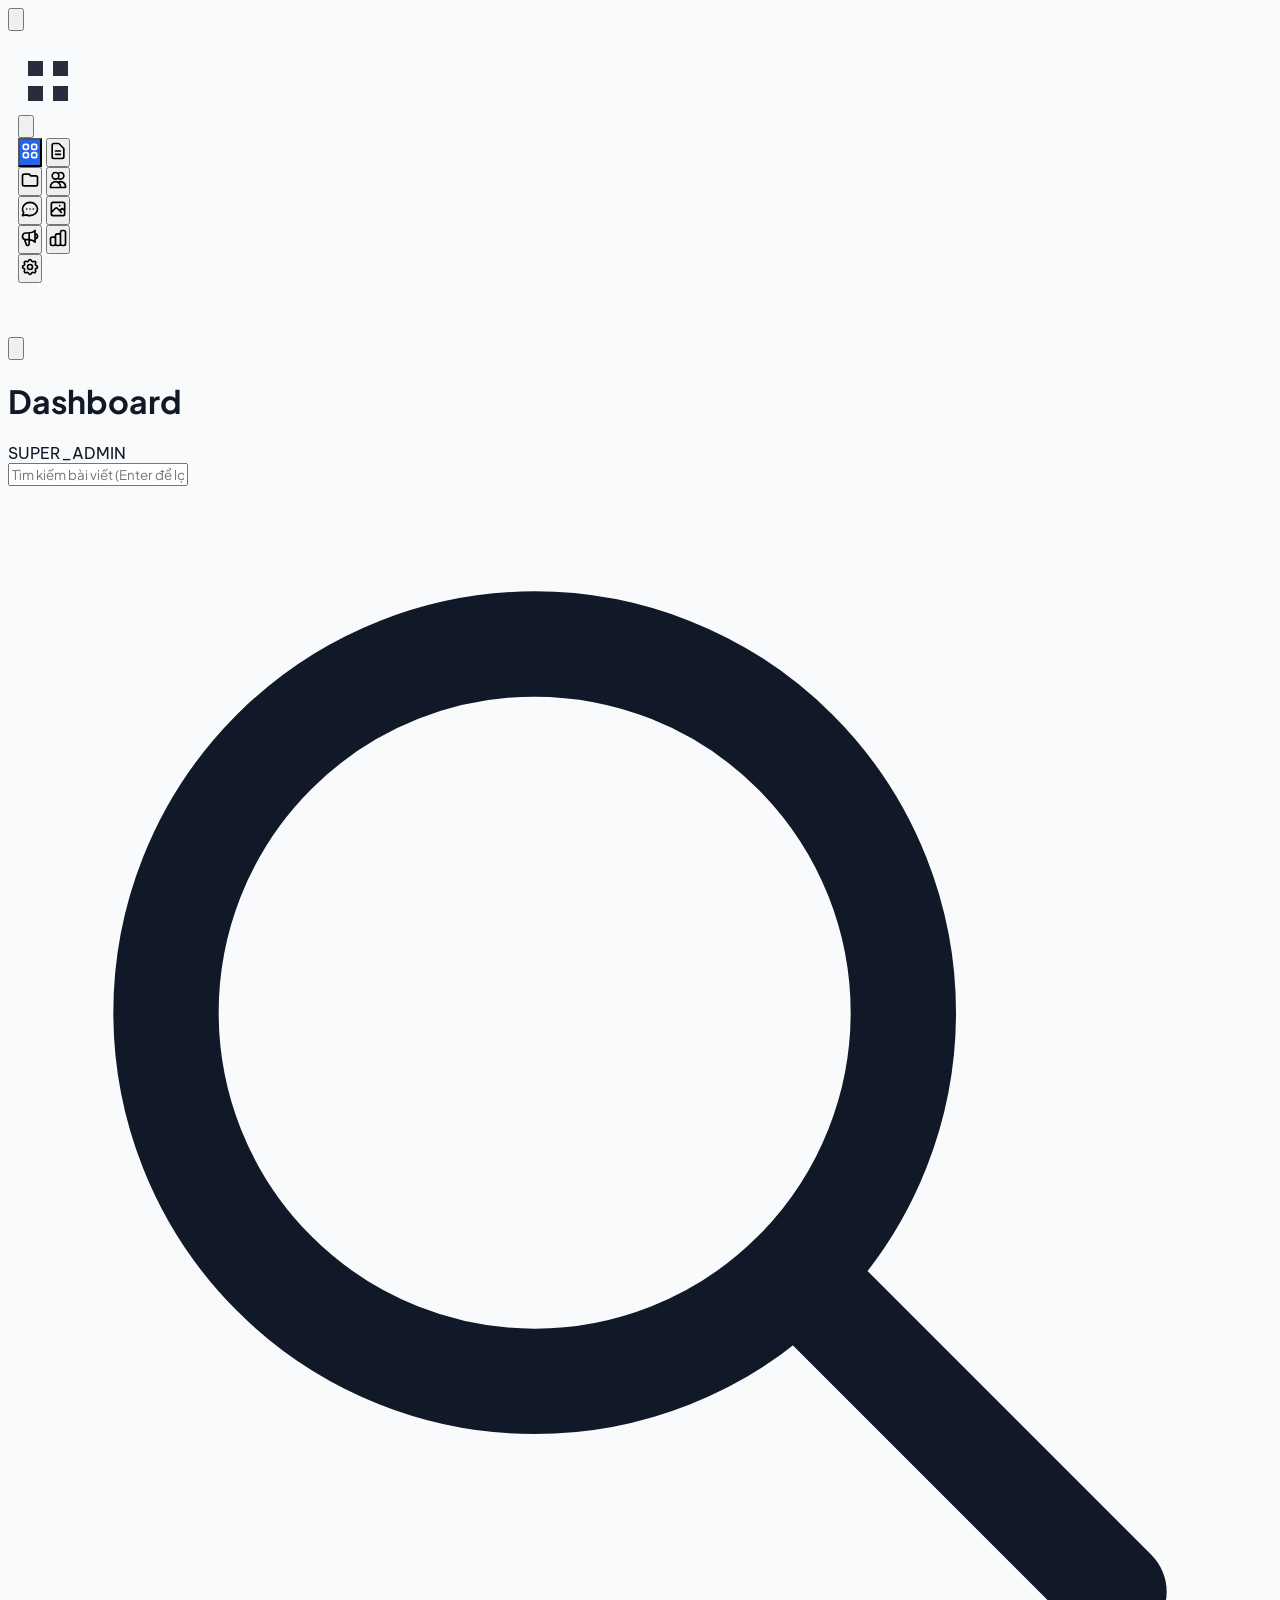
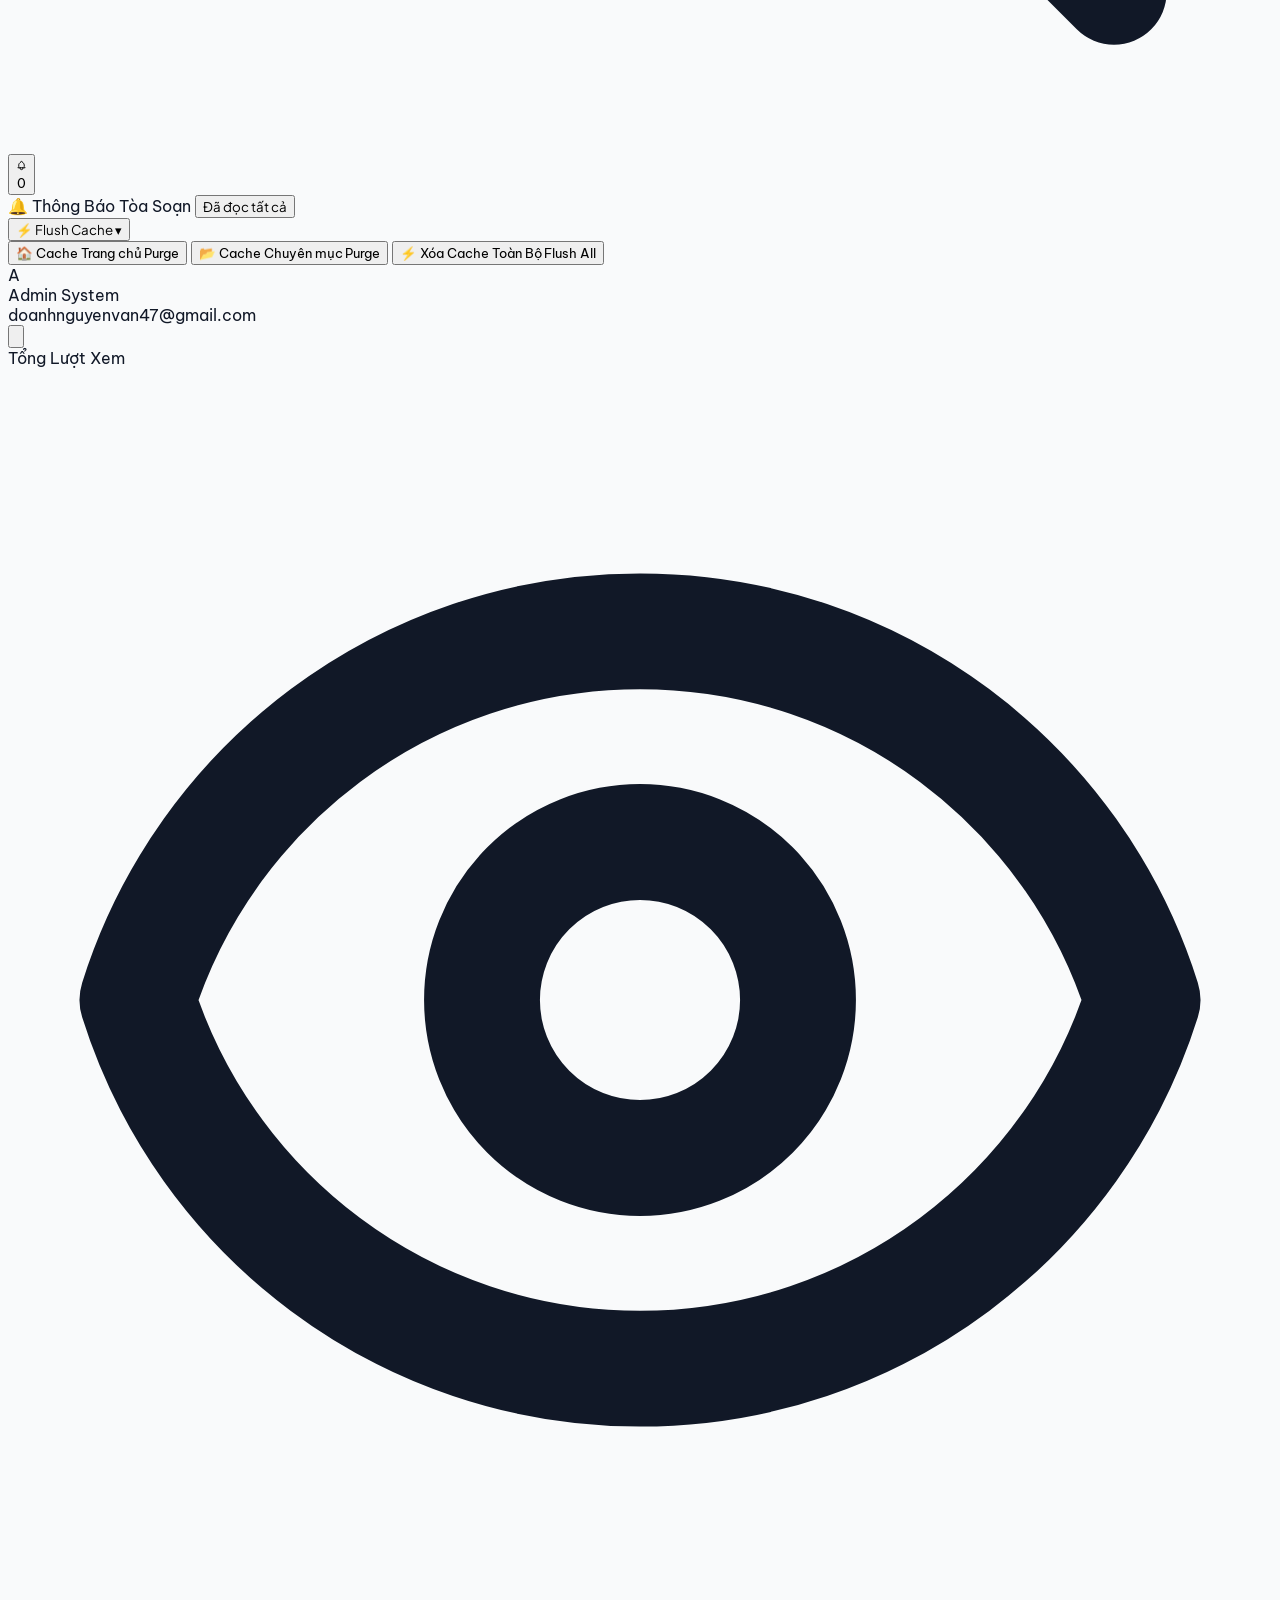
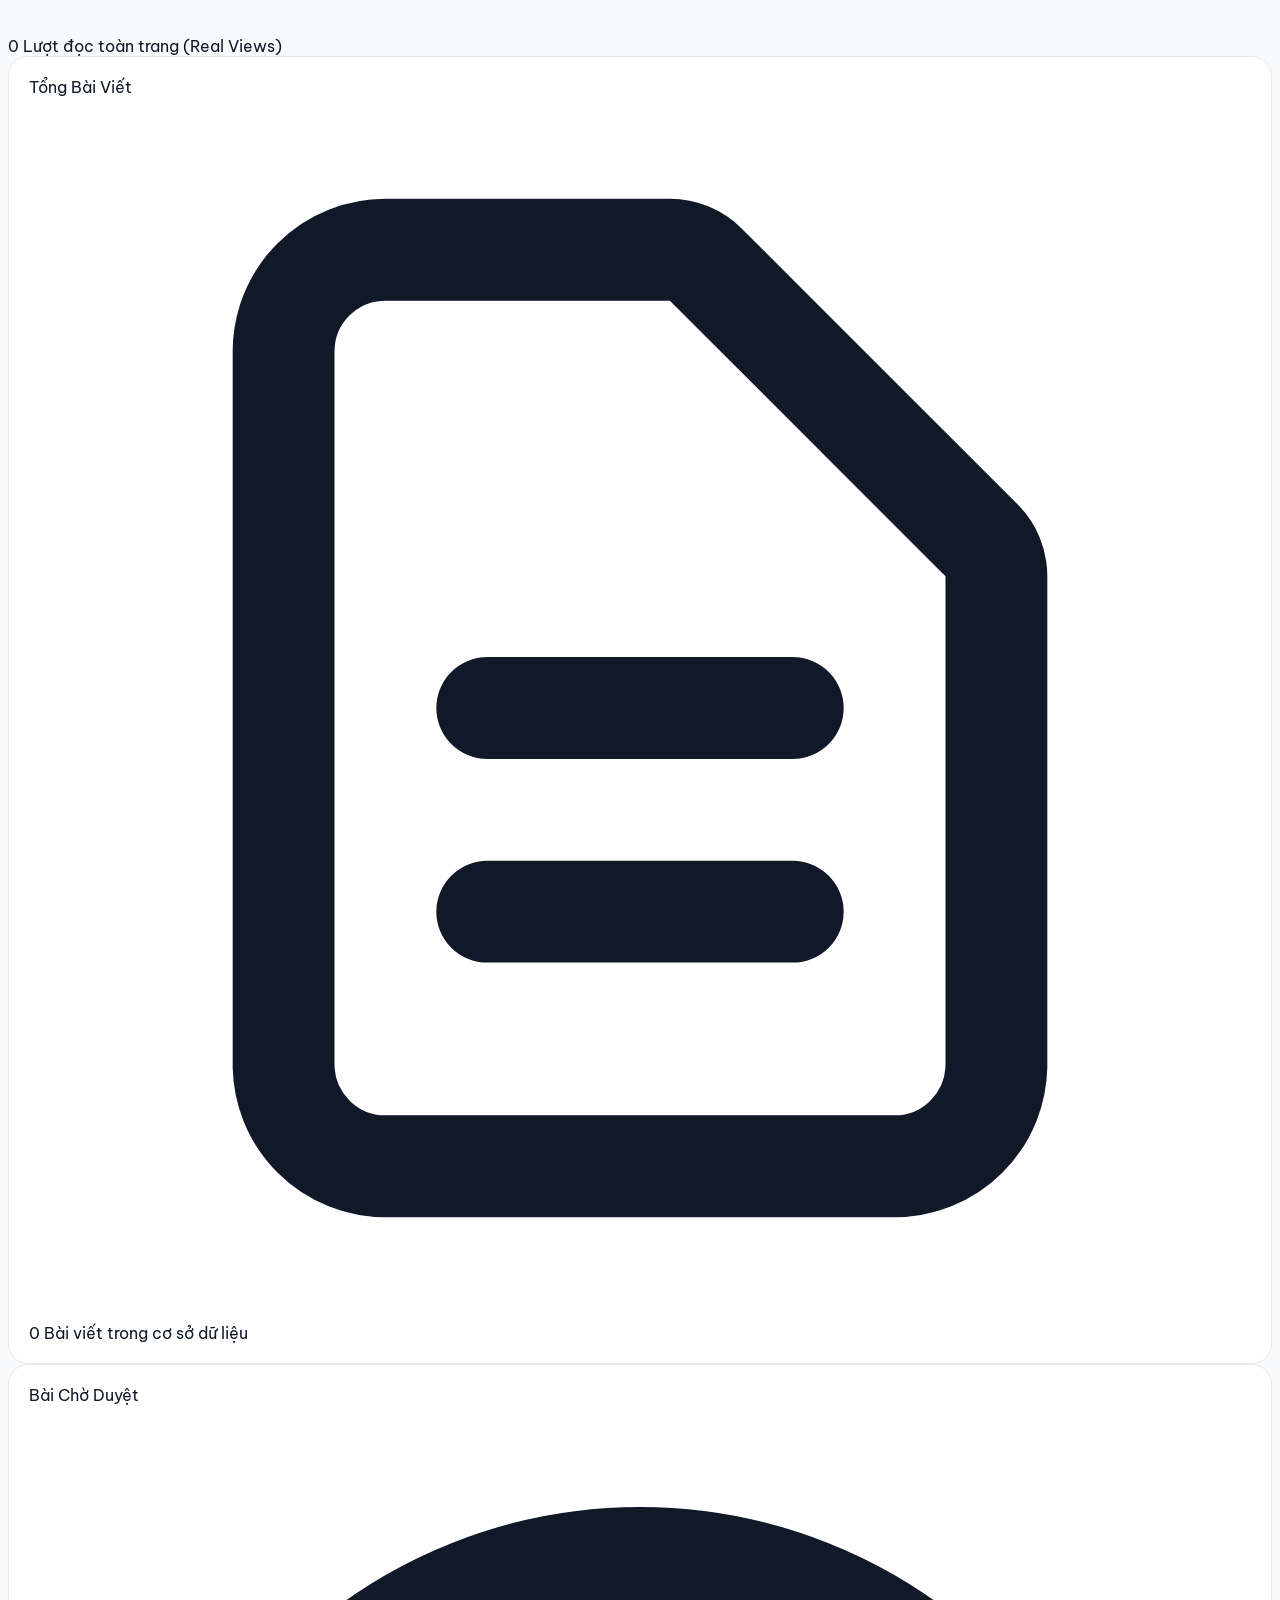
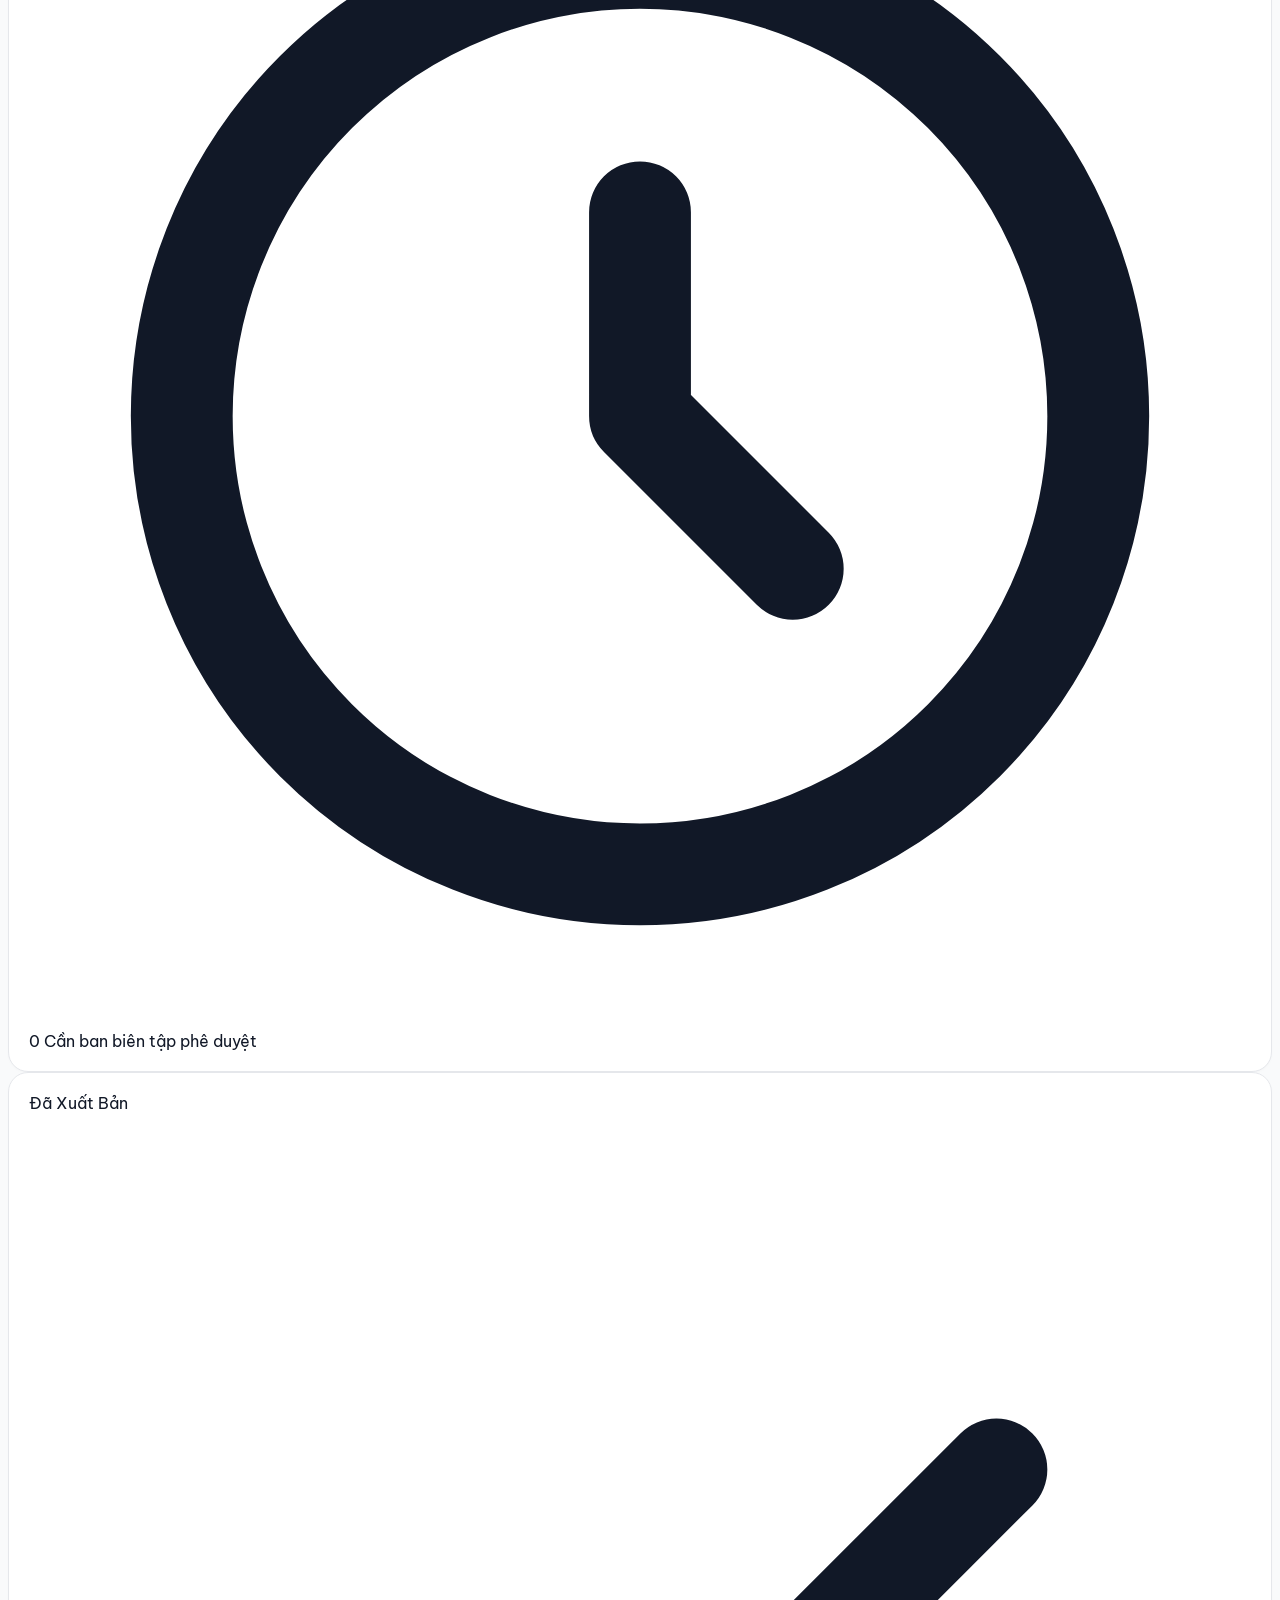
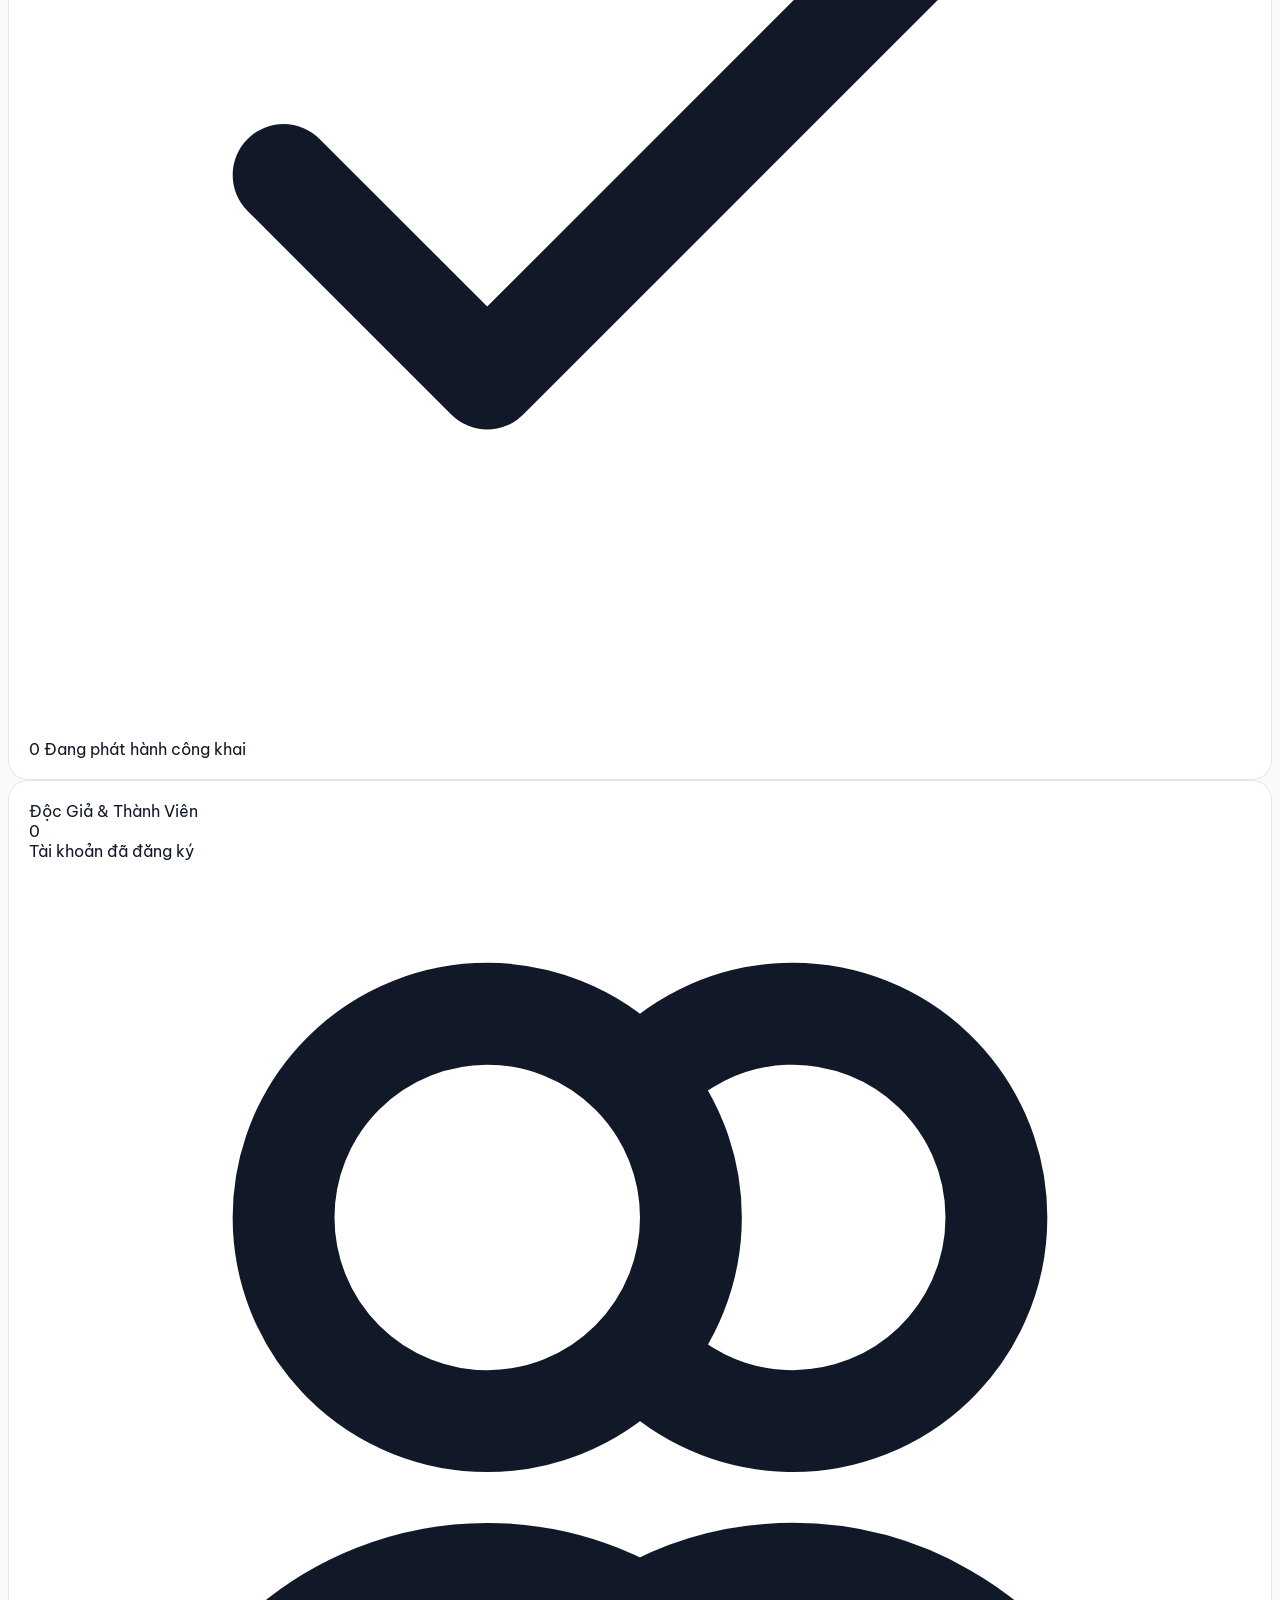
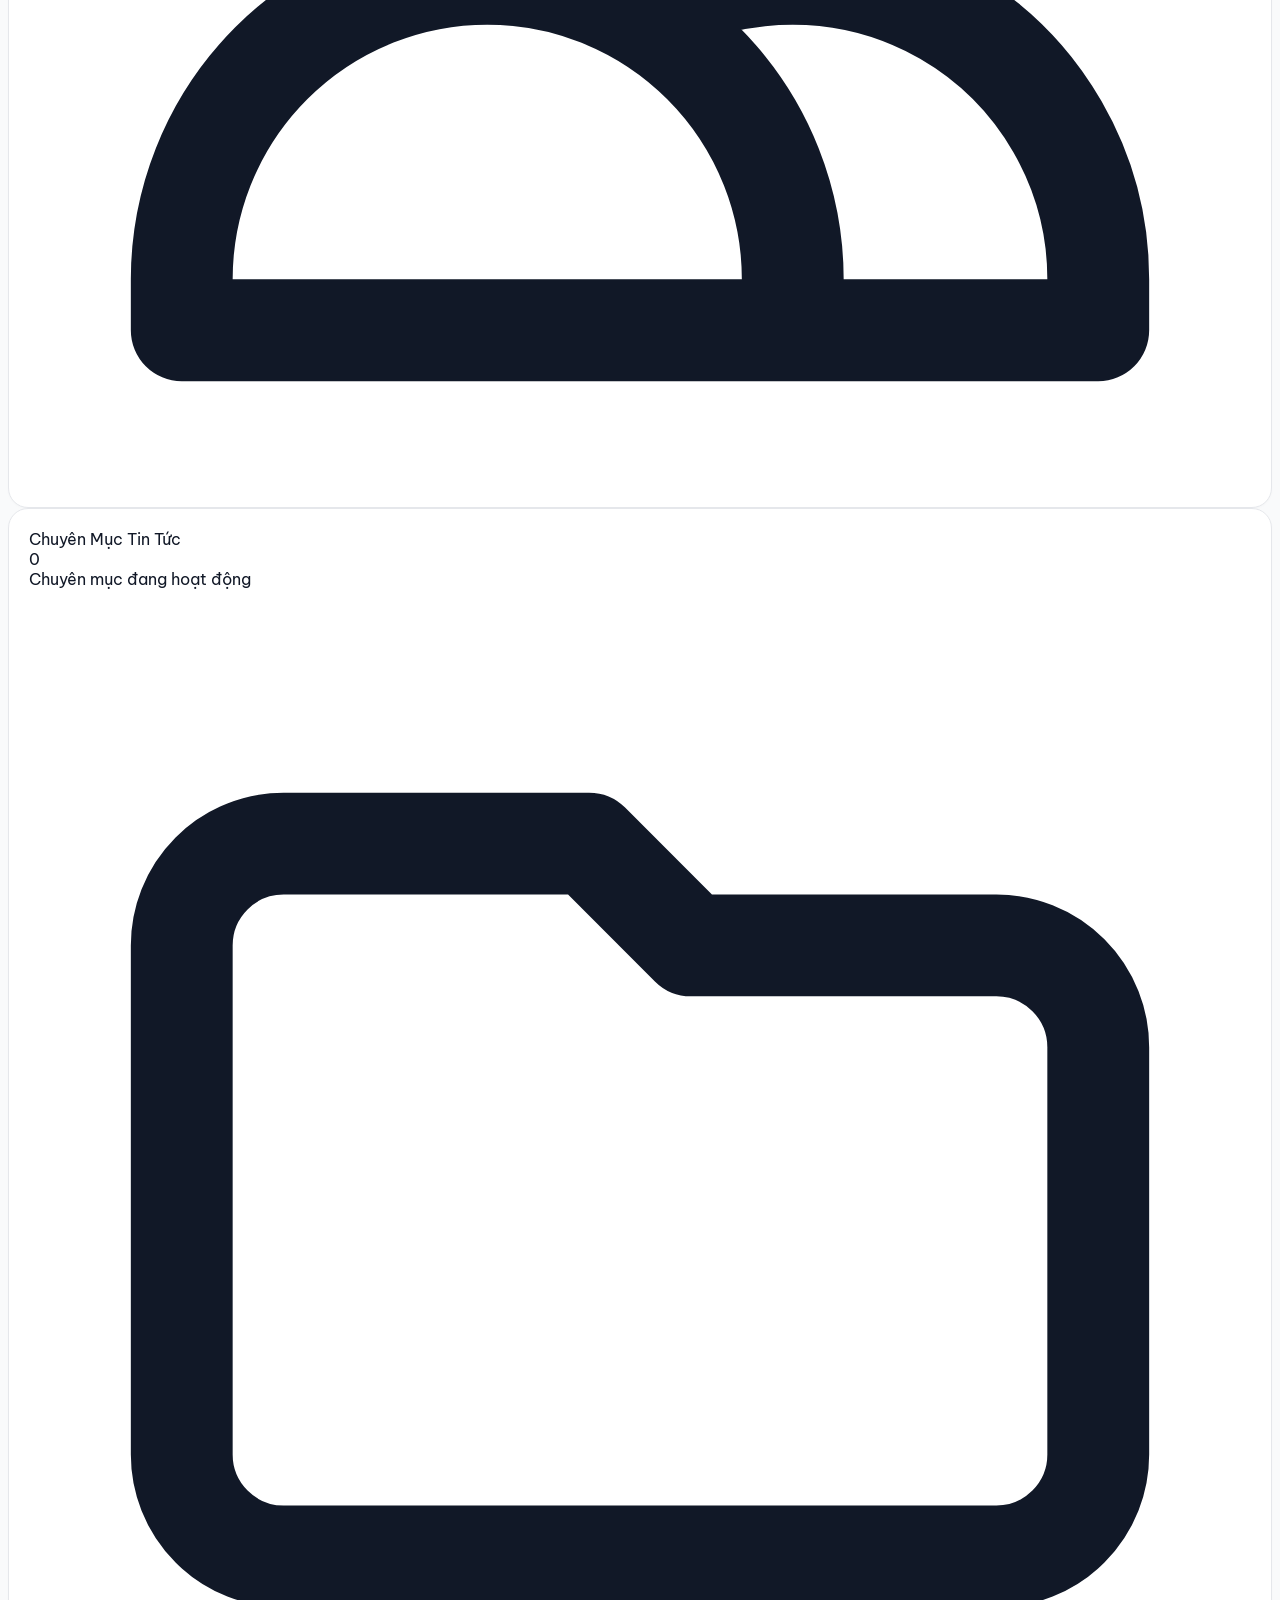
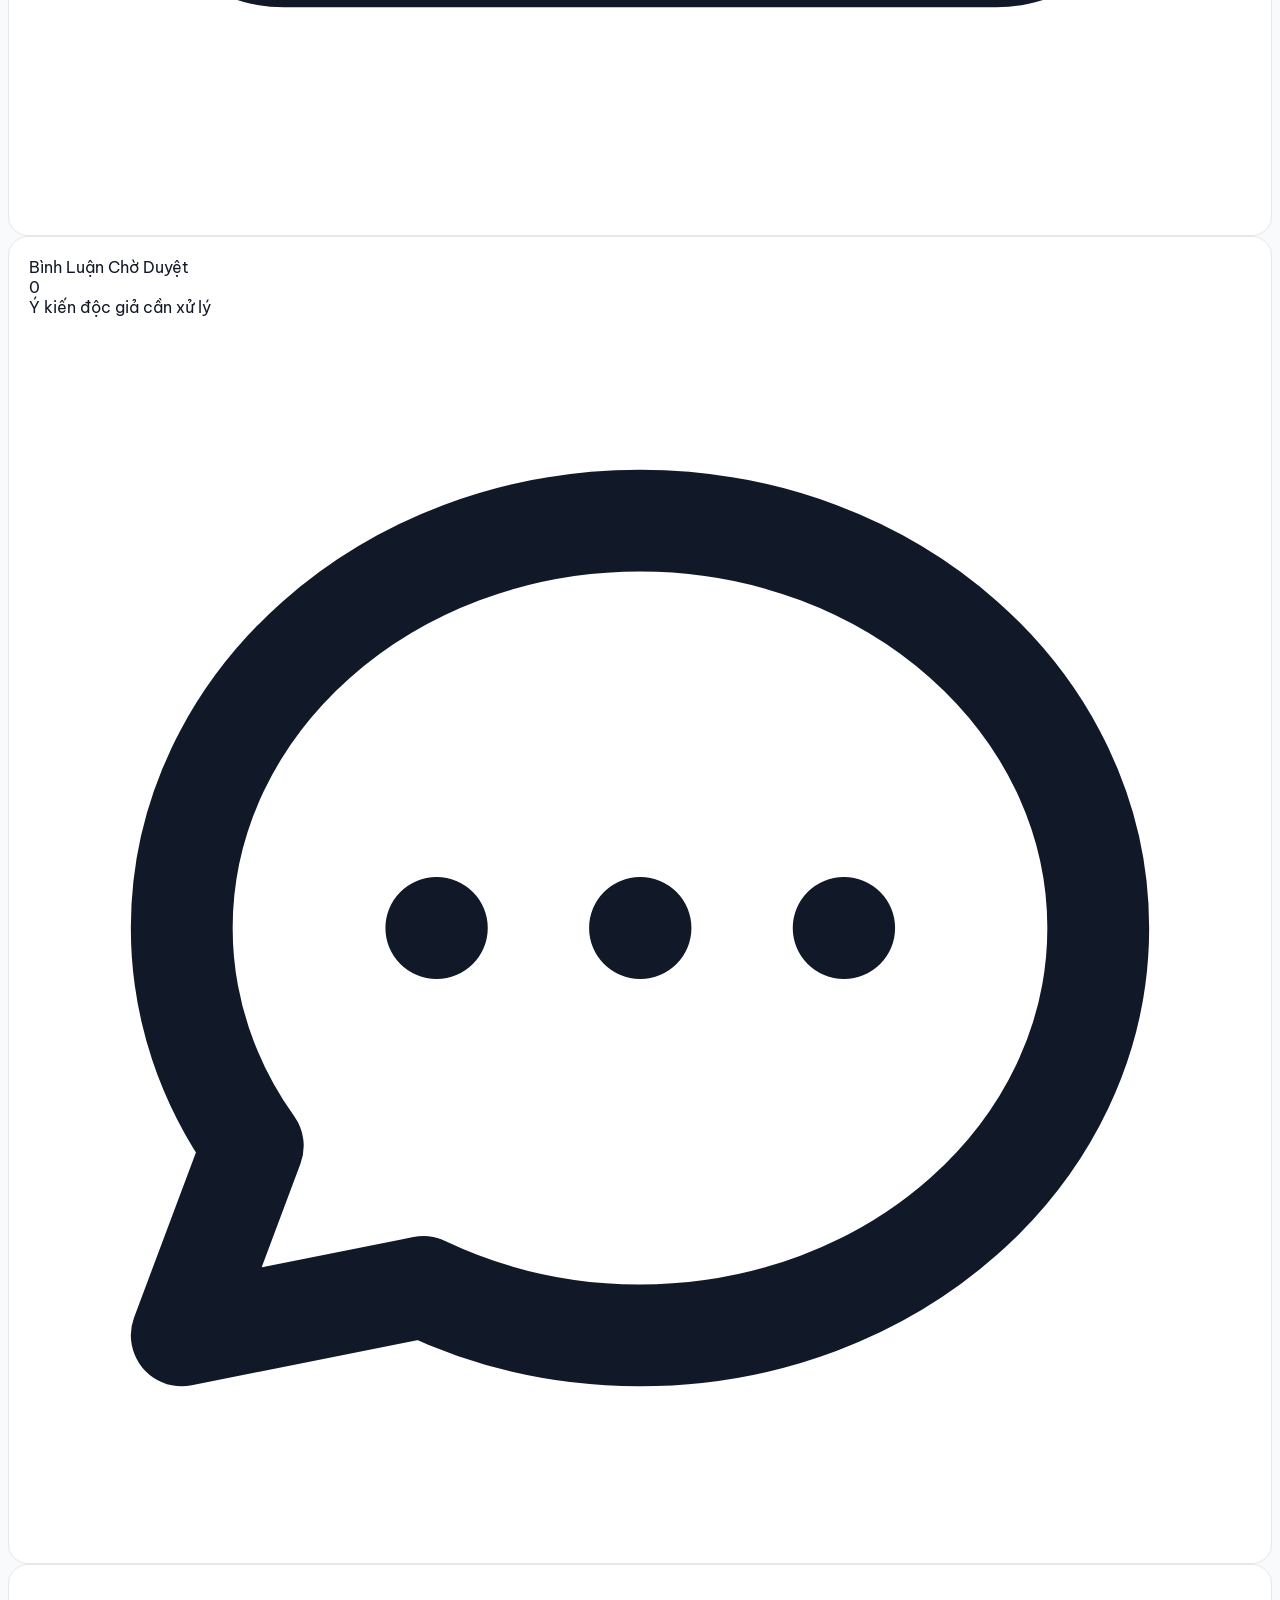
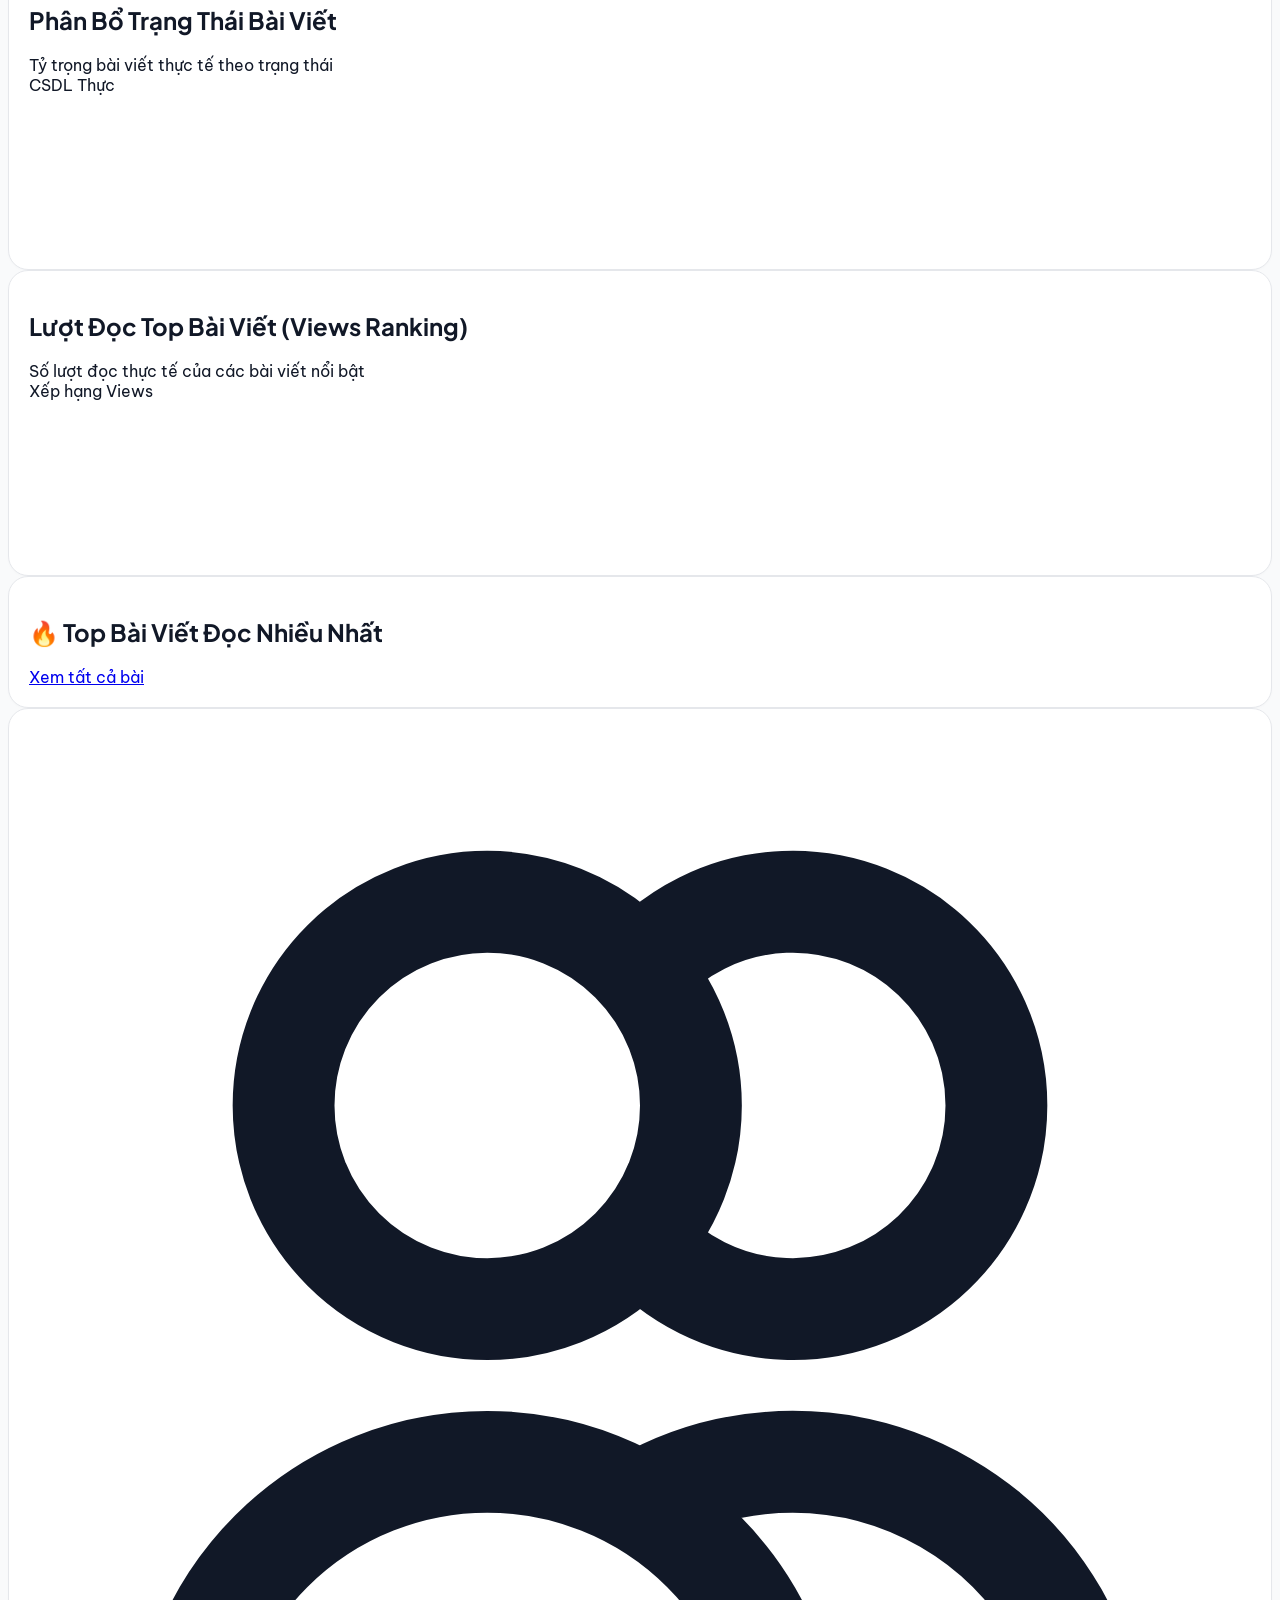
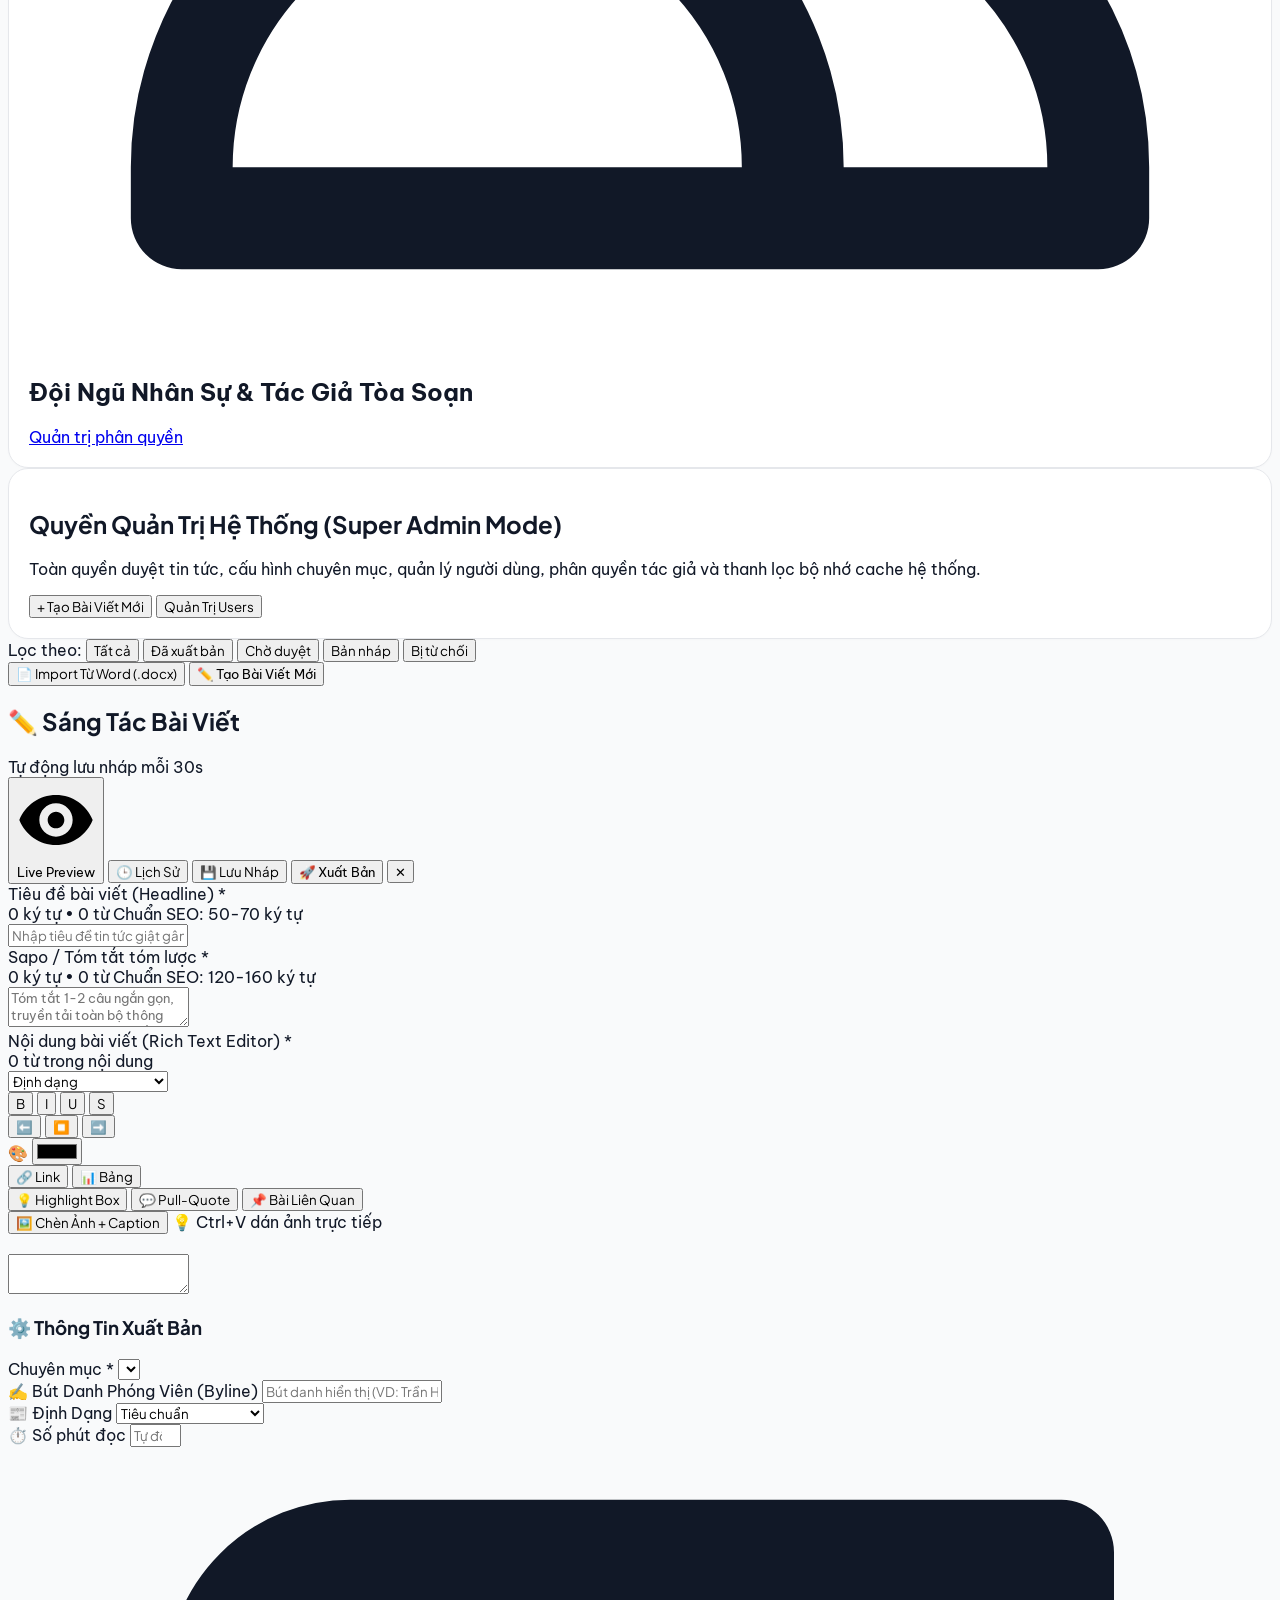
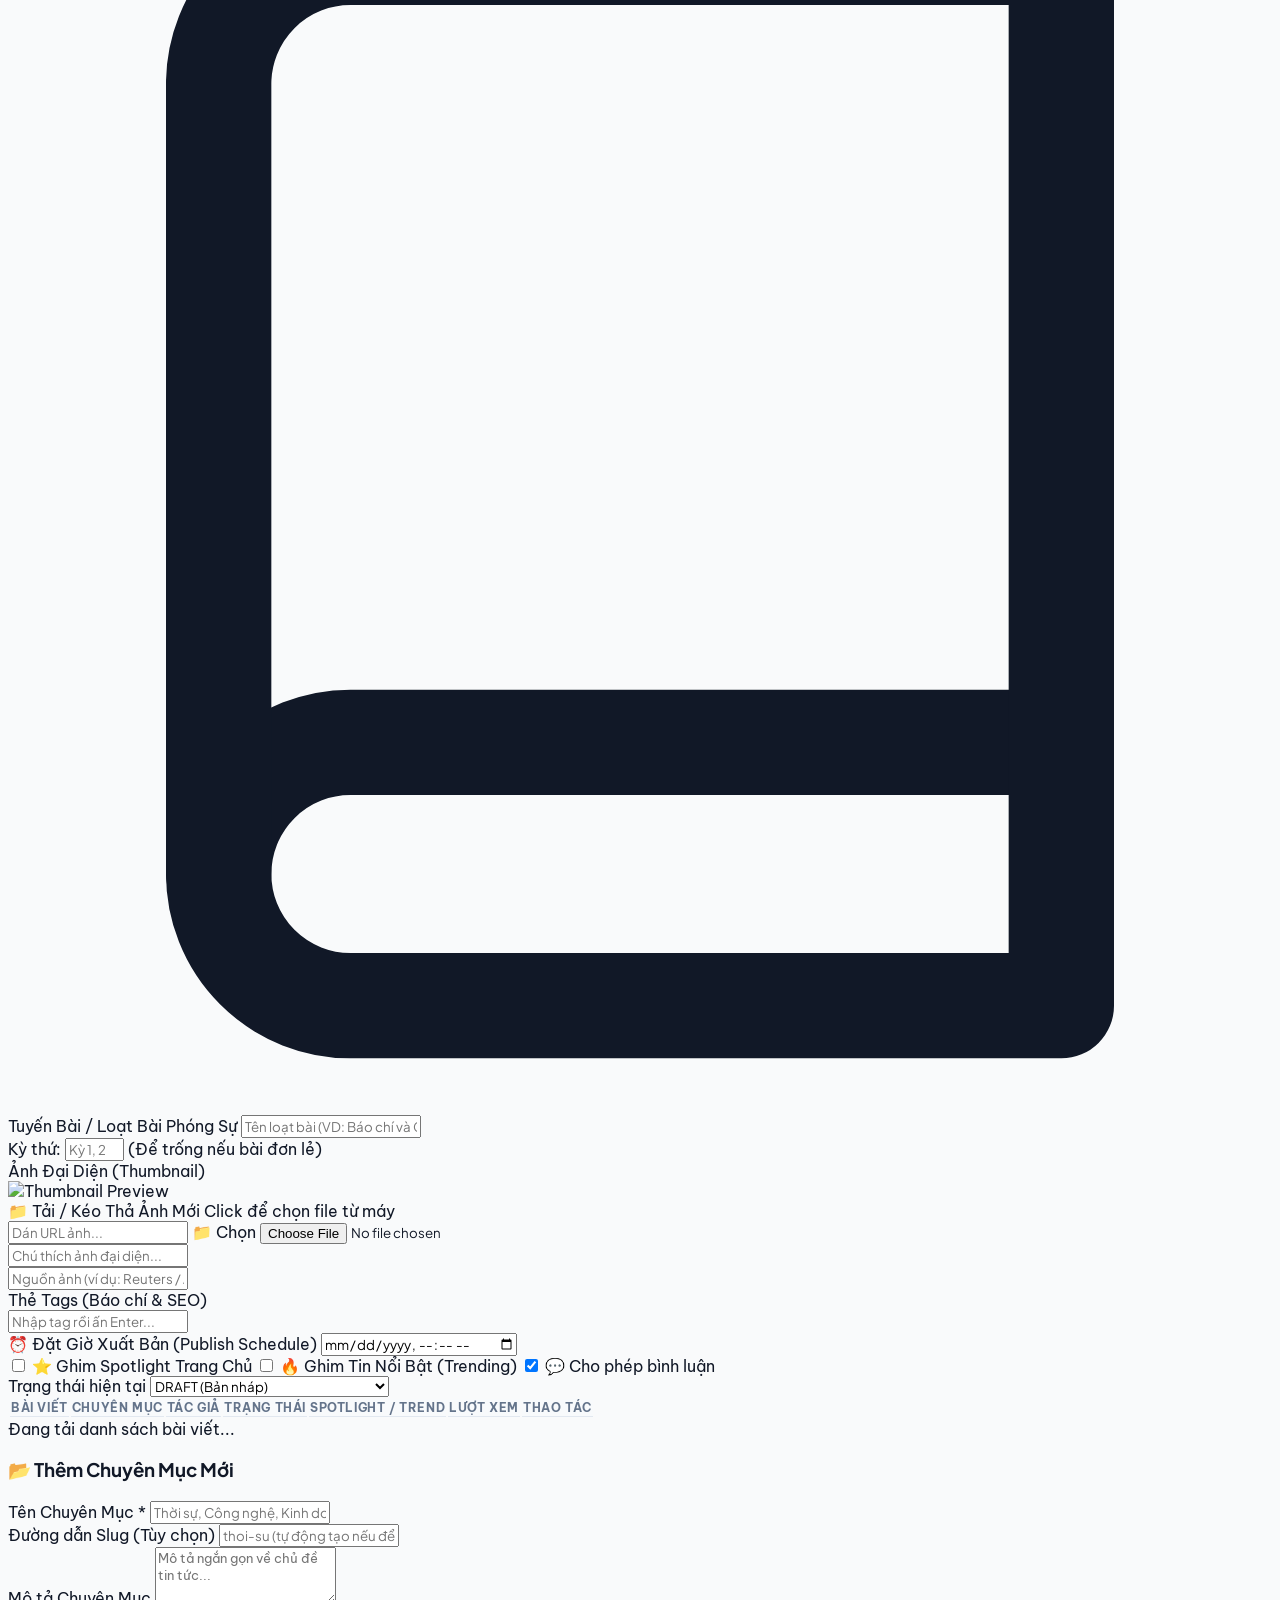
==== commit d1ab6d9a: "feat: default collapsible sidebar in admin and 50% dimmer spotlight next button" ====
--- a/src/main/resources/static/admin.html
+++ b/src/main/resources/static/admin.html
@@ -87,134 +87,166 @@
   <!-- ==========================================
        SIDEBAR NAVIGATION (MINIMALIST WHITE SIDEBAR - FIXED FULL HEIGHT)
   =========================================== -->
-  <aside id="admin-sidebar" class="fixed inset-y-0 left-0 z-50 w-72 max-w-[85vw] bg-white text-slate-600 p-5 flex flex-col justify-between border-r border-slate-200/80 flex-shrink-0 transition-transform duration-300 ease-in-out -translate-x-full md:translate-x-0 md:static md:w-64 md:h-screen md:overflow-y-auto md:z-40">
-    <div>
-      <!-- Brand Logo Header (Modern SaaS Style) -->
-      <div class="flex items-center justify-between mb-8 px-1 pb-4 border-b border-slate-100">
-        <div class="flex items-center gap-3">
-          <div class="w-9 h-9 bg-blue-600 text-white rounded-xl flex items-center justify-center shadow-sm shrink-0">
-            <svg class="w-5 h-5" viewBox="0 0 24 24" fill="currentColor">
-              <path d="M4 4h6v6H4zm10 0h6v6h-6zM4 14h6v6H4zm10 0h6v6h-6z" opacity="0.9"/>
+  <aside id="admin-sidebar" class="relative fixed inset-y-0 left-0 z-50 w-72 max-w-[85vw] bg-white text-slate-600 flex flex-col border-r border-slate-200/80 shrink-0 transition-[width,padding] duration-300 ease-in-out -translate-x-full md:translate-x-0 md:static md:w-20 md:h-screen md:overflow-visible md:z-40 sidebar-collapsed">
+    
+    <!-- Collapse / Expand Toggle Button (Floating on edge, Circular SaaS Style) -->
+    <button id="sidebar-collapse-btn" 
+            onclick="toggleSidebarCollapse()" 
+            type="button"
+            class="hidden md:flex absolute -right-3.5 top-6 z-50 w-7 h-7 bg-white border border-slate-300 hover:border-slate-400 rounded-full shadow-xs hover:shadow-md items-center justify-center text-slate-700 hover:text-blue-600 hover:scale-110 active:scale-95 transition-all cursor-pointer focus:outline-hidden" 
+            title="Mở rộng sidebar"
+            aria-label="Mở rộng sidebar">
+      <svg id="sidebar-collapse-icon" class="w-3.5 h-3.5" fill="none" stroke="currentColor" viewBox="0 0 24 24" stroke-width="2.5">
+        <path stroke-linecap="round" stroke-linejoin="round" d="M9 5l7 7-7 7" />
+      </svg>
+    </button>
+
+    <div class="sidebar-inner w-full h-full p-3 md:p-3 flex flex-col justify-between overflow-y-auto overflow-x-hidden">
+      <div>
+        <!-- Brand Logo Header (Modern SaaS Style) -->
+        <div class="sidebar-brand-header flex items-center justify-between mb-8 px-1 pb-4 border-b border-slate-100">
+          <div class="sidebar-brand flex items-center gap-3">
+            <div class="w-9 h-9 bg-blue-600 text-white rounded-xl flex items-center justify-center shadow-sm shrink-0" title="NewsPortal SaaS">
+              <svg class="w-5 h-5" viewBox="0 0 24 24" fill="currentColor">
+                <path d="M4 4h6v6H4zm10 0h6v6h-6zM4 14h6v6H4zm10 0h6v6h-6z" opacity="0.9"/>
+              </svg>
+            </div>
+            <div class="sidebar-brand-text leading-tight whitespace-nowrap overflow-hidden">
+              <span class="font-extrabold text-base tracking-tight text-slate-900 flex items-center gap-1.5">
+                NewsPortal
+              </span>
+              <span class="block text-[11px] text-blue-600 font-semibold tracking-wide">Editorial SaaS Suite</span>
+            </div>
+          </div>
+          <!-- Mobile Close Drawer Button -->
+          <button onclick="toggleAdminSidebar(false)" class="md:hidden p-1.5 text-slate-400 hover:text-slate-700 hover:bg-slate-100 rounded-lg transition cursor-pointer" aria-label="Đóng menu">
+            <svg class="w-5 h-5" fill="none" stroke="currentColor" viewBox="0 0 24 24"><path stroke-linecap="round" stroke-linejoin="round" stroke-width="2" d="M6 18L18 6M6 6l12 12"/></svg>
+          </button>
+        </div>
+
+        <!-- Nav Menu Items (Clean Gray Outline Icons, Blue Active) -->
+        <nav class="space-y-1.5 text-[13px] font-semibold" id="admin-sidebar-nav">
+          <!-- Dashboard -->
+          <button onclick="switchTab('dashboard')" id="nav-dashboard" title="Dashboard" class="w-full flex items-center gap-3 px-3.5 py-2.5 rounded-xl text-slate-600 hover:bg-slate-50 hover:text-slate-900 transition text-left nav-active cursor-pointer animate-press">
+            <svg class="w-4 h-4 shrink-0 transition" fill="none" stroke="currentColor" viewBox="0 0 24 24" stroke-width="2">
+              <path stroke-linecap="round" stroke-linejoin="round" d="M4 6a2 2 0 012-2h2a2 2 0 012 2v2a2 2 0 01-2 2H6a2 2 0 01-2-2V6zM14 6a2 2 0 012-2h2a2 2 0 012 2v2a2 2 0 01-2 2h-2a2 2 0 01-2-2V6zM4 16a2 2 0 012-2h2a2 2 0 012 2v2a2 2 0 01-2 2H6a2 2 0 01-2-2v-2zM14 16a2 2 0 012-2h2a2 2 0 012 2v2a2 2 0 01-2 2h-2a2 2 0 01-2-2v-2z"/>
             </svg>
-          </div>
-          <div class="leading-tight">
-            <span class="font-extrabold text-base tracking-tight text-slate-900 flex items-center gap-1.5">
-              NewsPortal
-            </span>
-            <span class="block text-[11px] text-blue-600 font-semibold tracking-wide">Editorial SaaS Suite</span>
-          </div>
-        </div>
-        <!-- Mobile Close Drawer Button -->
-        <button onclick="toggleAdminSidebar(false)" class="md:hidden p-1.5 text-slate-400 hover:text-slate-700 hover:bg-slate-100 rounded-lg transition cursor-pointer" aria-label="Đóng menu">
-          <svg class="w-5 h-5" fill="none" stroke="currentColor" viewBox="0 0 24 24"><path stroke-linecap="round" stroke-linejoin="round" stroke-width="2" d="M6 18L18 6M6 6l12 12"/></svg>
-        </button>
-      </div>
-
-      <!-- Nav Menu Items (Clean Gray Outline Icons, Blue Active) -->
-      <nav class="space-y-1.5 text-[13px] font-semibold" id="admin-sidebar-nav">
-        <!-- Dashboard -->
-        <button onclick="switchTab('dashboard')" id="nav-dashboard" class="w-full flex items-center gap-3 px-3.5 py-2.5 rounded-xl text-slate-600 hover:bg-slate-50 hover:text-slate-900 transition text-left nav-active cursor-pointer animate-press">
-          <svg class="w-4 h-4 shrink-0 transition" fill="none" stroke="currentColor" viewBox="0 0 24 24" stroke-width="2">
-            <path stroke-linecap="round" stroke-linejoin="round" d="M4 6a2 2 0 012-2h2a2 2 0 012 2v2a2 2 0 01-2 2H6a2 2 0 01-2-2V6zM14 6a2 2 0 012-2h2a2 2 0 012 2v2a2 2 0 01-2 2h-2a2 2 0 01-2-2V6zM4 16a2 2 0 012-2h2a2 2 0 012 2v2a2 2 0 01-2 2H6a2 2 0 01-2-2v-2zM14 16a2 2 0 012-2h2a2 2 0 012 2v2a2 2 0 01-2 2h-2a2 2 0 01-2-2v-2z"/>
+            <span class="whitespace-nowrap overflow-hidden">Dashboard</span>
+          </button>
+
+          <!-- Bài viết (Posts) -->
+          <button onclick="switchTab('posts')" id="nav-posts" title="Quản lý Bài viết" class="w-full flex items-center gap-3 px-3.5 py-2.5 rounded-xl text-slate-600 hover:bg-slate-50 hover:text-slate-900 transition text-left cursor-pointer animate-press">
+            <svg class="w-4 h-4 shrink-0 transition" fill="none" stroke="currentColor" viewBox="0 0 24 24" stroke-width="2">
+              <path stroke-linecap="round" stroke-linejoin="round" d="M9 12h6m-6 4h6m2 5H7a2 2 0 01-2-2V5a2 2 0 012-2h5.586a1 1 0 01.707.293l5.414 5.414a1 1 0 01.293.707V19a2 2 0 01-2 2z"/>
+            </svg>
+            <span class="whitespace-nowrap overflow-hidden">Quản lý Bài viết</span>
+          </button>
+
+          <!-- Chuyên mục (Categories) -->
+          <button onclick="switchTab('categories')" id="nav-categories" title="Quản lý Chuyên mục" data-role-required="SUPER_ADMIN,EDITOR_IN_CHIEF" class="w-full flex items-center gap-3 px-3.5 py-2.5 rounded-xl text-slate-600 hover:bg-slate-50 hover:text-slate-900 transition text-left cursor-pointer animate-press">
+            <svg class="w-4 h-4 shrink-0 transition" fill="none" stroke="currentColor" viewBox="0 0 24 24" stroke-width="2">
+              <path stroke-linecap="round" stroke-linejoin="round" d="M3 7v10a2 2 0 002 2h14a2 2 0 002-2V9a2 2 0 00-2-2h-6l-2-2H5a2 2 0 00-2 2z"/>
+            </svg>
+            <span class="whitespace-nowrap overflow-hidden">Quản lý Chuyên mục</span>
+          </button>
+
+          <!-- Người dùng & RBAC -->
+          <button onclick="switchTab('users')" id="nav-users" title="Người dùng & RBAC" data-role-required="SUPER_ADMIN" class="w-full flex items-center gap-3 px-3.5 py-2.5 rounded-xl text-slate-600 hover:bg-slate-50 hover:text-slate-900 transition text-left cursor-pointer animate-press">
+            <svg class="w-4 h-4 shrink-0 transition" fill="none" stroke="currentColor" viewBox="0 0 24 24" stroke-width="2">
+              <path stroke-linecap="round" stroke-linejoin="round" d="M12 4.354a4 4 0 110 5.292M15 21H3v-1a6 6 0 0112 0v1zm0 0h6v-1a6 6 0 00-9-5.197M13 7a4 4 0 11-8 0 4 4 0 018 0z"/>
+            </svg>
+            <span class="whitespace-nowrap overflow-hidden">Người dùng & RBAC</span>
+          </button>
+
+          <!-- Bình luận (Comments) -->
+          <button onclick="switchTab('comments')" id="nav-comments" title="Quản lý Bình luận" data-role-required="SUPER_ADMIN" class="w-full flex items-center gap-3 px-3.5 py-2.5 rounded-xl text-slate-600 hover:bg-slate-50 hover:text-slate-900 transition text-left cursor-pointer animate-press">
+            <svg class="w-4 h-4 shrink-0 transition" fill="none" stroke="currentColor" viewBox="0 0 24 24" stroke-width="2">
+              <path stroke-linecap="round" stroke-linejoin="round" d="M8 12h.01M12 12h.01M16 12h.01M21 12c0 4.418-4.03 8-9 8a9.863 9.863 0 01-4.255-.949L3 20l1.395-3.72C3.512 15.042 3 13.574 3 12c0-4.418 4.03-8 9-8s9 3.582 9 8z"/>
+            </svg>
+            <span class="whitespace-nowrap overflow-hidden">Quản lý Bình luận</span>
+          </button>
+
+          <!-- Media DAM -->
+          <button onclick="switchTab('media')" id="nav-media" title="Thư viện Media DAM" class="w-full flex items-center gap-3 px-3.5 py-2.5 rounded-xl text-slate-600 hover:bg-slate-50 hover:text-slate-900 transition text-left cursor-pointer animate-press">
+            <svg class="w-4 h-4 shrink-0 transition" fill="none" stroke="currentColor" viewBox="0 0 24 24" stroke-width="2">
+              <path stroke-linecap="round" stroke-linejoin="round" d="M4 16l4.586-4.586a2 2 0 012.828 0L16 16m-2-2l1.586-1.586a2 2 0 012.828 0L20 14m-6-6h.01M6 20h12a2 2 0 002-2V6a2 2 0 00-2-2H6a2 2 0 00-2 2v12a2 2 0 002 2z"/>
+            </svg>
+            <span class="whitespace-nowrap overflow-hidden">Thư viện Media DAM</span>
+          </button>
+
+          <!-- Banner & Quảng cáo -->
+          <button onclick="switchTab('advertisements')" id="nav-advertisements" title="Banner & Quảng cáo" data-role-required="SUPER_ADMIN,EDITOR_IN_CHIEF" class="w-full flex items-center gap-3 px-3.5 py-2.5 rounded-xl text-slate-600 hover:bg-slate-50 hover:text-slate-900 transition text-left cursor-pointer animate-press">
+            <svg class="w-4 h-4 shrink-0 transition" fill="none" stroke="currentColor" viewBox="0 0 24 24" stroke-width="2">
+              <path stroke-linecap="round" stroke-linejoin="round" d="M11 5.882V19.24a1.76 1.76 0 01-3.417.592l-2.147-6.15M18 13a3 3 0 100-6M5.436 13.683A4.001 4.001 0 017 6h1.832c4.1 0 7.625-1.234 9.168-3v14c-1.543-1.766-5.067-3-9.168-3H7a3.988 3.988 0 01-1.564-.317z"/>
+            </svg>
+            <span class="whitespace-nowrap overflow-hidden">Banner & Quảng cáo</span>
+          </button>
+
+          <!-- Thăm dò Polls -->
+          <button onclick="switchTab('polls')" id="nav-polls" title="Thăm dò Ý kiến (Polls)" data-role-required="SUPER_ADMIN,EDITOR_IN_CHIEF,EDITOR" class="w-full flex items-center gap-3 px-3.5 py-2.5 rounded-xl text-slate-600 hover:bg-slate-50 hover:text-slate-900 transition text-left cursor-pointer animate-press">
+            <svg class="w-4 h-4 shrink-0 transition" fill="none" stroke="currentColor" viewBox="0 0 24 24" stroke-width="2">
+              <path stroke-linecap="round" stroke-linejoin="round" d="M9 19v-6a2 2 0 00-2-2H5a2 2 0 00-2 2v6a2 2 0 002 2h2a2 2 0 002-2zm0 0V9a2 2 0 012-2h2a2 2 0 012 2v10m-6 0a2 2 0 002 2h2a2 2 0 002-2m0 0V5a2 2 0 012-2h2a2 2 0 012 2v14a2 2 0 01-2 2h-2a2 2 0 01-2-2z"/>
+            </svg>
+            <span class="whitespace-nowrap overflow-hidden">Thăm dò Ý kiến (Polls)</span>
+          </button>
+
+          <!-- Thin Divider between main and system navigation -->
+          <div class="my-4 pt-2 border-t border-slate-100"></div>
+
+          <!-- Cài đặt & Cache -->
+          <button onclick="switchTab('settings')" id="nav-settings" title="Cài đặt & Cache" data-role-required="SUPER_ADMIN" class="w-full flex items-center gap-3 px-3.5 py-2.5 rounded-xl text-slate-600 hover:bg-slate-50 hover:text-slate-900 transition text-left cursor-pointer animate-press">
+            <svg class="w-4 h-4 shrink-0 transition" fill="none" stroke="currentColor" viewBox="0 0 24 24" stroke-width="2">
+              <path stroke-linecap="round" stroke-linejoin="round" d="M10.325 4.317c.426-1.756 2.924-1.756 3.35 0a1.724 1.724 0 002.573 1.066c1.543-.94 3.31.826 2.37 2.37a1.724 1.724 0 001.065 2.572c1.756.426 1.756 2.924 0 3.35a1.724 1.724 0 00-1.066 2.573c.94 1.543-.826 3.31-2.37 2.37a1.724 1.724 0 00-2.572 1.065c-.426 1.756-2.924 1.756-3.35 0a1.724 1.724 0 00-2.573-1.066c-1.543.94-3.31-.826-2.37-2.37a1.724 1.724 0 00-1.065-2.572c-1.756-.426-1.756-2.924 0-3.35a1.724 1.724 0 001.066-2.573c-.94-1.543.826-3.31 2.37-2.37.996.608 2.296.07 2.572-1.065z"/>
+              <path stroke-linecap="round" stroke-linejoin="round" d="M15 12a3 3 0 11-6 0 3 3 0 016 0z"/>
+            </svg>
+            <span class="whitespace-nowrap overflow-hidden">Cài đặt & Cache</span>
+          </button>
+        </nav>
+      </div>
+
+      <!-- Sidebar Bottom Footer -->
+      <div class="sidebar-footer pt-5 border-t border-slate-100 text-xs text-slate-500 space-y-3">
+        <div class="sidebar-footer-row flex items-center justify-between">
+          <span class="inline-flex items-center gap-1.5 text-emerald-600 font-semibold text-[11px]" title="Server: Online">
+            <span class="w-2.5 h-2.5 rounded-full bg-emerald-500 shrink-0"></span> 
+            <span class="sidebar-footer-text whitespace-nowrap">Server: Online</span>
+          </span>
+          <div class="relative group sidebar-hide-on-collapsed" data-role-required="SUPER_ADMIN">
+            <button onclick="toggleCacheDropdown()" title="Xóa Cache ngay" class="px-2.5 py-1 bg-slate-50 hover:bg-slate-100 text-slate-700 text-[10px] font-bold rounded-lg border border-slate-200 flex items-center gap-1 transition">
+              ⚡ Flush ▾
+            </button>
+            <div id="sidebar-cache-menu" class="hidden absolute bottom-full left-0 mb-2 w-48 bg-white text-slate-800 text-xs rounded-2xl shadow-xl border border-slate-200 p-1.5 z-50 menu-spring-enter">
+              <button onclick="handleQuickClearCache('home')" class="w-full text-left px-3 py-1.5 hover:bg-slate-50 rounded-lg text-slate-700">🏠 Cache Trang chủ</button>
+              <button onclick="handleQuickClearCache('category')" class="w-full text-left px-3 py-1.5 hover:bg-slate-50 rounded-lg text-slate-700">📂 Cache Chuyên mục</button>
+              <button onclick="handleQuickClearCache('all')" class="w-full text-left px-3 py-1.5 hover:bg-blue-50 rounded-lg text-blue-600 font-bold border-t border-slate-100 mt-1 pt-1">⚡ Xóa Cache Toàn bộ</button>
+            </div>
+          </div>
+        </div>
+        <a href="index.html" target="_blank" class="sidebar-footer-link flex items-center gap-2 text-blue-600 hover:text-blue-700 transition font-semibold text-xs" title="Xem Mạng Báo Public">
+          <svg class="w-4 h-4 shrink-0" fill="none" stroke="currentColor" viewBox="0 0 24 24" stroke-width="2">
+            <path stroke-linecap="round" stroke-linejoin="round" d="M10 6H6a2 2 0 00-2 2v10a2 2 0 002 2h10a2 2 0 002-2v-4M14 4h6m0 0v6m0-6L10 14"/>
           </svg>
-          <span>Dashboard</span>
-        </button>
-
-        <!-- Bài viết (Posts) -->
-        <button onclick="switchTab('posts')" id="nav-posts" class="w-full flex items-center gap-3 px-3.5 py-2.5 rounded-xl text-slate-600 hover:bg-slate-50 hover:text-slate-900 transition text-left cursor-pointer animate-press">
-          <svg class="w-4 h-4 shrink-0 transition" fill="none" stroke="currentColor" viewBox="0 0 24 24" stroke-width="2">
-            <path stroke-linecap="round" stroke-linejoin="round" d="M9 12h6m-6 4h6m2 5H7a2 2 0 01-2-2V5a2 2 0 012-2h5.586a1 1 0 01.707.293l5.414 5.414a1 1 0 01.293.707V19a2 2 0 01-2 2z"/>
-          </svg>
-          <span>Quản lý Bài viết</span>
-        </button>
-
-        <!-- Chuyên mục (Categories) -->
-        <button onclick="switchTab('categories')" id="nav-categories" data-role-required="SUPER_ADMIN,EDITOR_IN_CHIEF" class="w-full flex items-center gap-3 px-3.5 py-2.5 rounded-xl text-slate-600 hover:bg-slate-50 hover:text-slate-900 transition text-left cursor-pointer animate-press">
-          <svg class="w-4 h-4 shrink-0 transition" fill="none" stroke="currentColor" viewBox="0 0 24 24" stroke-width="2">
-            <path stroke-linecap="round" stroke-linejoin="round" d="M3 7v10a2 2 0 002 2h14a2 2 0 002-2V9a2 2 0 00-2-2h-6l-2-2H5a2 2 0 00-2 2z"/>
-          </svg>
-          <span>Quản lý Chuyên mục</span>
-        </button>
-
-        <!-- Người dùng & RBAC -->
-        <button onclick="switchTab('users')" id="nav-users" data-role-required="SUPER_ADMIN" class="w-full flex items-center gap-3 px-3.5 py-2.5 rounded-xl text-slate-600 hover:bg-slate-50 hover:text-slate-900 transition text-left cursor-pointer animate-press">
-          <svg class="w-4 h-4 shrink-0 transition" fill="none" stroke="currentColor" viewBox="0 0 24 24" stroke-width="2">
-            <path stroke-linecap="round" stroke-linejoin="round" d="M12 4.354a4 4 0 110 5.292M15 21H3v-1a6 6 0 0112 0v1zm0 0h6v-1a6 6 0 00-9-5.197M13 7a4 4 0 11-8 0 4 4 0 018 0z"/>
-          </svg>
-          <span>Người dùng & RBAC</span>
-        </button>
-
-        <!-- Bình luận (Comments) -->
-        <button onclick="switchTab('comments')" id="nav-comments" data-role-required="SUPER_ADMIN" class="w-full flex items-center gap-3 px-3.5 py-2.5 rounded-xl text-slate-600 hover:bg-slate-50 hover:text-slate-900 transition text-left cursor-pointer animate-press">
-          <svg class="w-4 h-4 shrink-0 transition" fill="none" stroke="currentColor" viewBox="0 0 24 24" stroke-width="2">
-            <path stroke-linecap="round" stroke-linejoin="round" d="M8 12h.01M12 12h.01M16 12h.01M21 12c0 4.418-4.03 8-9 8a9.863 9.863 0 01-4.255-.949L3 20l1.395-3.72C3.512 15.042 3 13.574 3 12c0-4.418 4.03-8 9-8s9 3.582 9 8z"/>
-          </svg>
-          <span>Quản lý Bình luận</span>
-        </button>
-
-        <!-- Media DAM -->
-        <button onclick="switchTab('media')" id="nav-media" class="w-full flex items-center gap-3 px-3.5 py-2.5 rounded-xl text-slate-600 hover:bg-slate-50 hover:text-slate-900 transition text-left cursor-pointer animate-press">
-          <svg class="w-4 h-4 shrink-0 transition" fill="none" stroke="currentColor" viewBox="0 0 24 24" stroke-width="2">
-            <path stroke-linecap="round" stroke-linejoin="round" d="M4 16l4.586-4.586a2 2 0 012.828 0L16 16m-2-2l1.586-1.586a2 2 0 012.828 0L20 14m-6-6h.01M6 20h12a2 2 0 002-2V6a2 2 0 00-2-2H6a2 2 0 00-2 2v12a2 2 0 002 2z"/>
-          </svg>
-          <span>Thư viện Media DAM</span>
-        </button>
-
-        <!-- Quảng cáo & Banner -->
-        <button onclick="switchTab('advertisements')" id="nav-advertisements" data-role-required="SUPER_ADMIN,EDITOR_IN_CHIEF" class="w-full flex items-center gap-3 px-3.5 py-2.5 rounded-xl text-slate-600 hover:bg-slate-50 hover:text-slate-900 transition text-left cursor-pointer animate-press">
-          <svg class="w-4 h-4 shrink-0 transition" fill="none" stroke="currentColor" viewBox="0 0 24 24" stroke-width="2">
-            <path stroke-linecap="round" stroke-linejoin="round" d="M11 5.882V19.24a1.76 1.76 0 01-3.417.592l-2.147-6.15M18 13a3 3 0 100-6M5.436 13.683A4.001 4.001 0 017 6h1.832c4.1 0 7.625-1.234 9.168-3v14c-1.543-1.766-5.067-3-9.168-3H7a3.988 3.988 0 01-1.564-.317z"/>
-          </svg>
-          <span>Banner & Quảng cáo</span>
-        </button>
-
-        <!-- Thăm dò Polls -->
-        <button onclick="switchTab('polls')" id="nav-polls" data-role-required="SUPER_ADMIN,EDITOR_IN_CHIEF,EDITOR" class="w-full flex items-center gap-3 px-3.5 py-2.5 rounded-xl text-slate-600 hover:bg-slate-50 hover:text-slate-900 transition text-left cursor-pointer animate-press">
-          <svg class="w-4 h-4 shrink-0 transition" fill="none" stroke="currentColor" viewBox="0 0 24 24" stroke-width="2">
-            <path stroke-linecap="round" stroke-linejoin="round" d="M9 19v-6a2 2 0 00-2-2H5a2 2 0 00-2 2v6a2 2 0 002 2h2a2 2 0 002-2zm0 0V9a2 2 0 012-2h2a2 2 0 012 2v10m-6 0a2 2 0 002 2h2a2 2 0 002-2m0 0V5a2 2 0 012-2h2a2 2 0 012 2v14a2 2 0 01-2 2h-2a2 2 0 01-2-2z"/>
-          </svg>
-          <span>Thăm dò Ý kiến (Polls)</span>
-        </button>
-
-        <!-- Thin Divider between main and system navigation -->
-        <div class="my-4 pt-2 border-t border-slate-100"></div>
-
-        <!-- Cài đặt & Cache -->
-        <button onclick="switchTab('settings')" id="nav-settings" data-role-required="SUPER_ADMIN" class="w-full flex items-center gap-3 px-3.5 py-2.5 rounded-xl text-slate-600 hover:bg-slate-50 hover:text-slate-900 transition text-left cursor-pointer animate-press">
-          <svg class="w-4 h-4 shrink-0 transition" fill="none" stroke="currentColor" viewBox="0 0 24 24" stroke-width="2">
-            <path stroke-linecap="round" stroke-linejoin="round" d="M10.325 4.317c.426-1.756 2.924-1.756 3.35 0a1.724 1.724 0 002.573 1.066c1.543-.94 3.31.826 2.37 2.37a1.724 1.724 0 001.065 2.572c1.756.426 1.756 2.924 0 3.35a1.724 1.724 0 00-1.066 2.573c.94 1.543-.826 3.31-2.37 2.37a1.724 1.724 0 00-2.572 1.065c-.426 1.756-2.924 1.756-3.35 0a1.724 1.724 0 00-2.573-1.066c-1.543.94-3.31-.826-2.37-2.37a1.724 1.724 0 00-1.065-2.572c-1.756-.426-1.756-2.924 0-3.35a1.724 1.724 0 001.066-2.573c-.94-1.543.826-3.31 2.37-2.37.996.608 2.296.07 2.572-1.065z"/>
-            <path stroke-linecap="round" stroke-linejoin="round" d="M15 12a3 3 0 11-6 0 3 3 0 016 0z"/>
-          </svg>
-          <span>Cài đặt & Cache</span>
-        </button>
-      </nav>
-    </div>
-
-    <!-- Sidebar Bottom Footer -->
-    <div class="pt-5 border-t border-slate-100 text-xs text-slate-500 space-y-3">
-      <div class="flex items-center justify-between">
-        <span class="inline-flex items-center gap-1.5 text-emerald-600 font-semibold text-[11px]">
-          <span class="w-2 h-2 rounded-full bg-emerald-500"></span> Server: Online
-        </span>
-        <div class="relative group" data-role-required="SUPER_ADMIN">
-          <button onclick="toggleCacheDropdown()" title="Xóa Cache ngay" class="px-2.5 py-1 bg-slate-50 hover:bg-slate-100 text-slate-700 text-[10px] font-bold rounded-lg border border-slate-200 flex items-center gap-1 transition">
-            ⚡ Flush ▾
-          </button>
-          <div id="sidebar-cache-menu" class="hidden absolute bottom-full left-0 mb-2 w-48 bg-white text-slate-800 text-xs rounded-2xl shadow-xl border border-slate-200 p-1.5 z-50 menu-spring-enter">
-            <button onclick="handleQuickClearCache('home')" class="w-full text-left px-3 py-1.5 hover:bg-slate-50 rounded-lg text-slate-700">🏠 Cache Trang chủ</button>
-            <button onclick="handleQuickClearCache('category')" class="w-full text-left px-3 py-1.5 hover:bg-slate-50 rounded-lg text-slate-700">📂 Cache Chuyên mục</button>
-            <button onclick="handleQuickClearCache('all')" class="w-full text-left px-3 py-1.5 hover:bg-blue-50 rounded-lg text-blue-600 font-bold border-t border-slate-100 mt-1 pt-1">⚡ Xóa Cache Toàn bộ</button>
-          </div>
-        </div>
-      </div>
-      <a href="index.html" target="_blank" class="flex items-center gap-2 text-blue-600 hover:text-blue-700 transition font-semibold text-xs">
-        <svg class="w-3.5 h-3.5" fill="none" stroke="currentColor" viewBox="0 0 24 24" stroke-width="2">
-          <path stroke-linecap="round" stroke-linejoin="round" d="M10 6H6a2 2 0 00-2 2v10a2 2 0 002 2h10a2 2 0 002-2v-4M14 4h6m0 0v6m0-6L10 14"/>
-        </svg>
-        <span>Xem Mạng Báo Public</span>
-      </a>
+          <span class="sidebar-footer-text whitespace-nowrap">Xem Mạng Báo Public</span>
+        </a>
+      </div>
     </div>
   </aside>
+
+  <script>
+    // Mặc định hiển thị thu hẹp (collapsed) trừ khi người dùng đã chủ động mở rộng
+    try {
+      if (localStorage.getItem('admin_sidebar_collapsed') === 'false' && window.innerWidth >= 768) {
+        document.getElementById('admin-sidebar')?.classList.remove('sidebar-collapsed');
+        const icon = document.getElementById('sidebar-collapse-icon');
+        if (icon) icon.innerHTML = '<path stroke-linecap="round" stroke-linejoin="round" d="M15 19l-7-7 7-7" />';
+        const btn = document.getElementById('sidebar-collapse-btn');
+        if (btn) {
+          btn.setAttribute('title', 'Thu hẹp sidebar');
+          btn.setAttribute('aria-label', 'Thu hẹp sidebar');
+        }
+      }
+    } catch(e) {}
+  </script>
 
   <!-- ==========================================
        MAIN CONTENT CONTAINER
--- a/src/main/resources/static/css/admin-motion.css
+++ b/src/main/resources/static/css/admin-motion.css
@@ -218,3 +218,79 @@
   animation: rowSlideOut 0.24s cubic-bezier(0.4, 0, 1, 1) forwards;
   pointer-events: none;
 }
+
+/* ========================================================
+   9. COLLAPSIBLE SIDEBAR MOTION & LAYOUT SYSTEM
+   Hỗ trợ thu hẹp / mở rộng mượt mà, mặc định thu hẹp icon-only.
+======================================================== */
+#admin-sidebar {
+  transition: width 0.28s cubic-bezier(0.4, 0, 0.2, 1);
+  will-change: width;
+}
+
+@media (min-width: 768px) {
+  /* Trạng thái thu hẹp (Collapsed - Default) */
+  #admin-sidebar.sidebar-collapsed {
+    width: 5rem !important; /* 80px */
+  }
+
+  #admin-sidebar.sidebar-collapsed .sidebar-inner {
+    padding: 1.25rem 0.625rem !important;
+  }
+
+  #admin-sidebar.sidebar-collapsed .sidebar-brand-text,
+  #admin-sidebar.sidebar-collapsed #admin-sidebar-nav button span,
+  #admin-sidebar.sidebar-collapsed .sidebar-footer-text,
+  #admin-sidebar.sidebar-collapsed .sidebar-hide-on-collapsed {
+    display: none !important;
+  }
+
+  #admin-sidebar.sidebar-collapsed .sidebar-brand-header {
+    justify-content: center !important;
+    padding-left: 0 !important;
+    padding-right: 0 !important;
+  }
+
+  #admin-sidebar.sidebar-collapsed .sidebar-brand {
+    justify-content: center !important;
+  }
+
+  #admin-sidebar.sidebar-collapsed #admin-sidebar-nav button {
+    justify-content: center !important;
+    padding-left: 0 !important;
+    padding-right: 0 !important;
+  }
+
+  #admin-sidebar.sidebar-collapsed #admin-sidebar-nav button svg {
+    width: 1.25rem !important;
+    height: 1.25rem !important;
+  }
+
+  #admin-sidebar.sidebar-collapsed .sidebar-footer {
+    display: flex !important;
+    flex-direction: column !important;
+    align-items: center !important;
+    padding-left: 0 !important;
+    padding-right: 0 !important;
+    gap: 0.875rem !important;
+  }
+
+  #admin-sidebar.sidebar-collapsed .sidebar-footer-row {
+    justify-content: center !important;
+    width: 100% !important;
+  }
+
+  #admin-sidebar.sidebar-collapsed .sidebar-footer-link {
+    justify-content: center !important;
+  }
+
+  /* Trạng thái mở rộng (Expanded) */
+  #admin-sidebar:not(.sidebar-collapsed) {
+    width: 16rem !important; /* 256px */
+  }
+
+  #admin-sidebar:not(.sidebar-collapsed) .sidebar-inner {
+    padding: 1.25rem !important;
+  }
+}
+
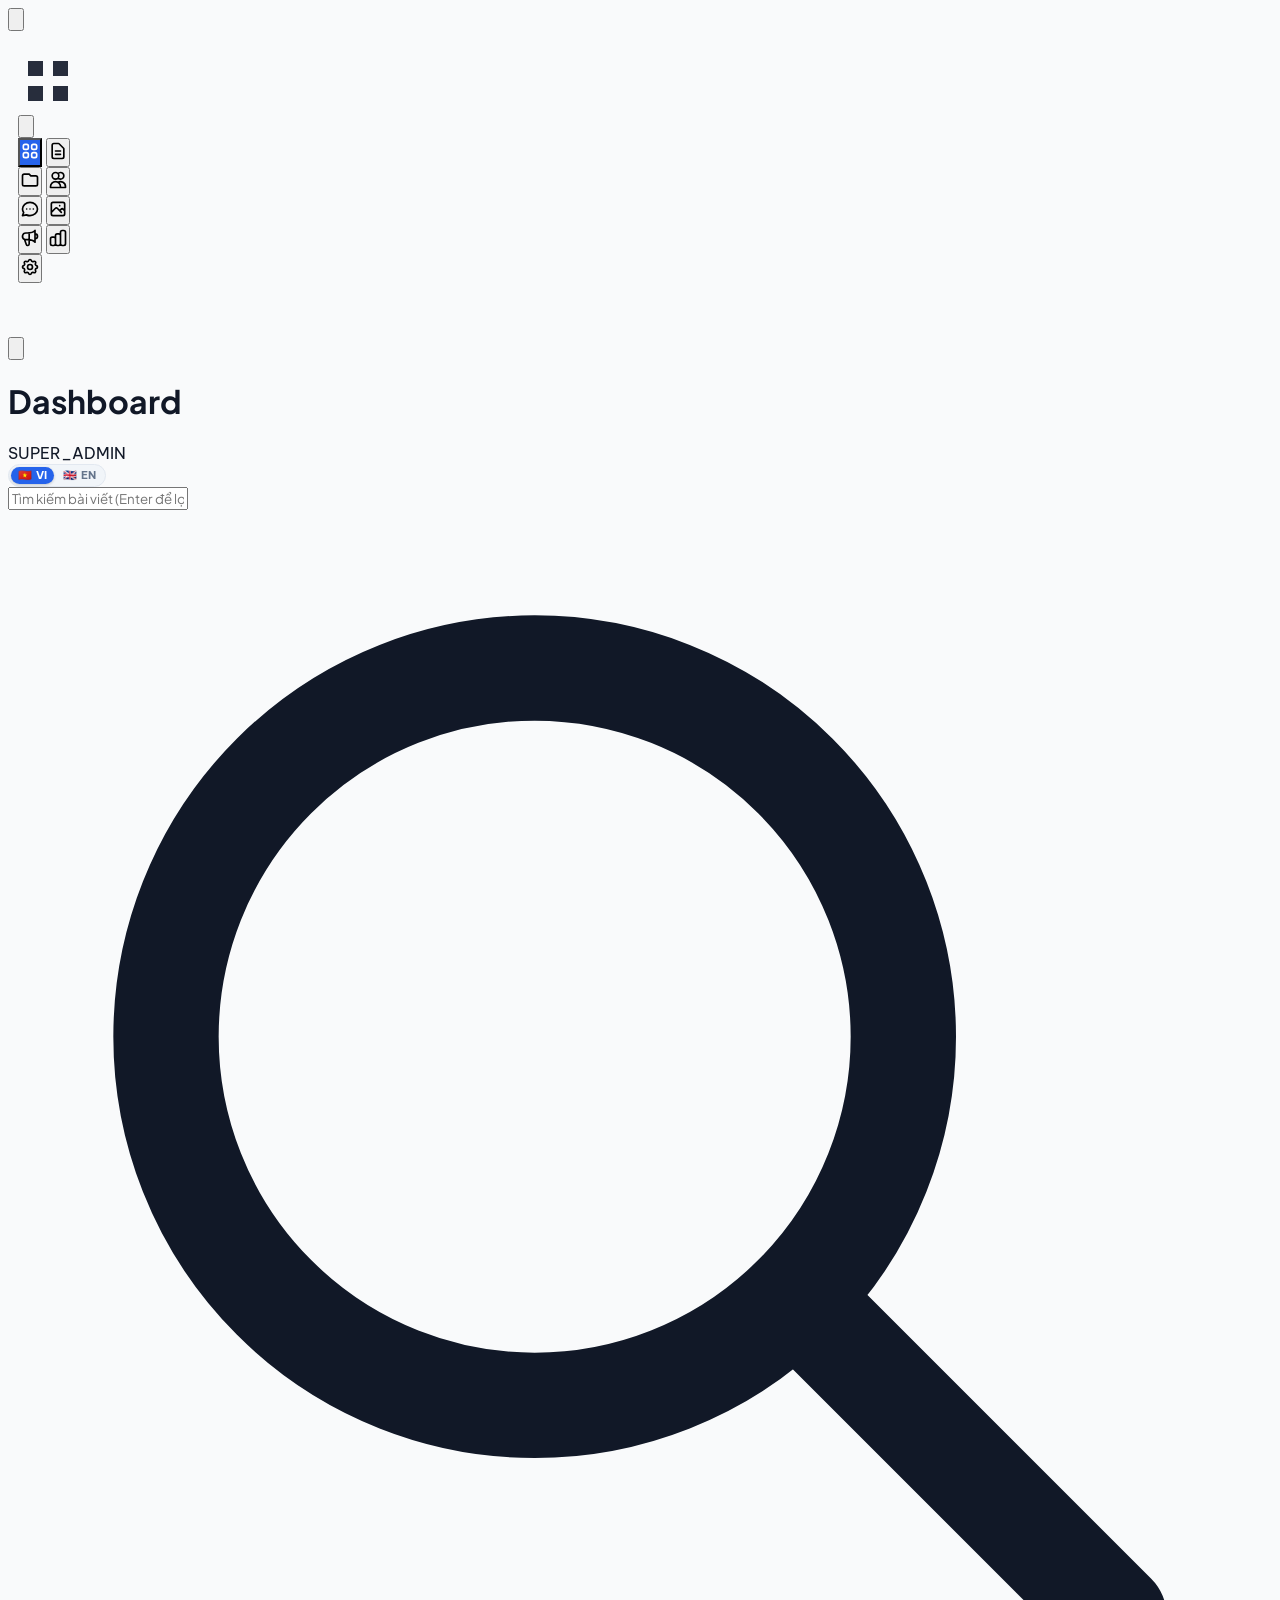
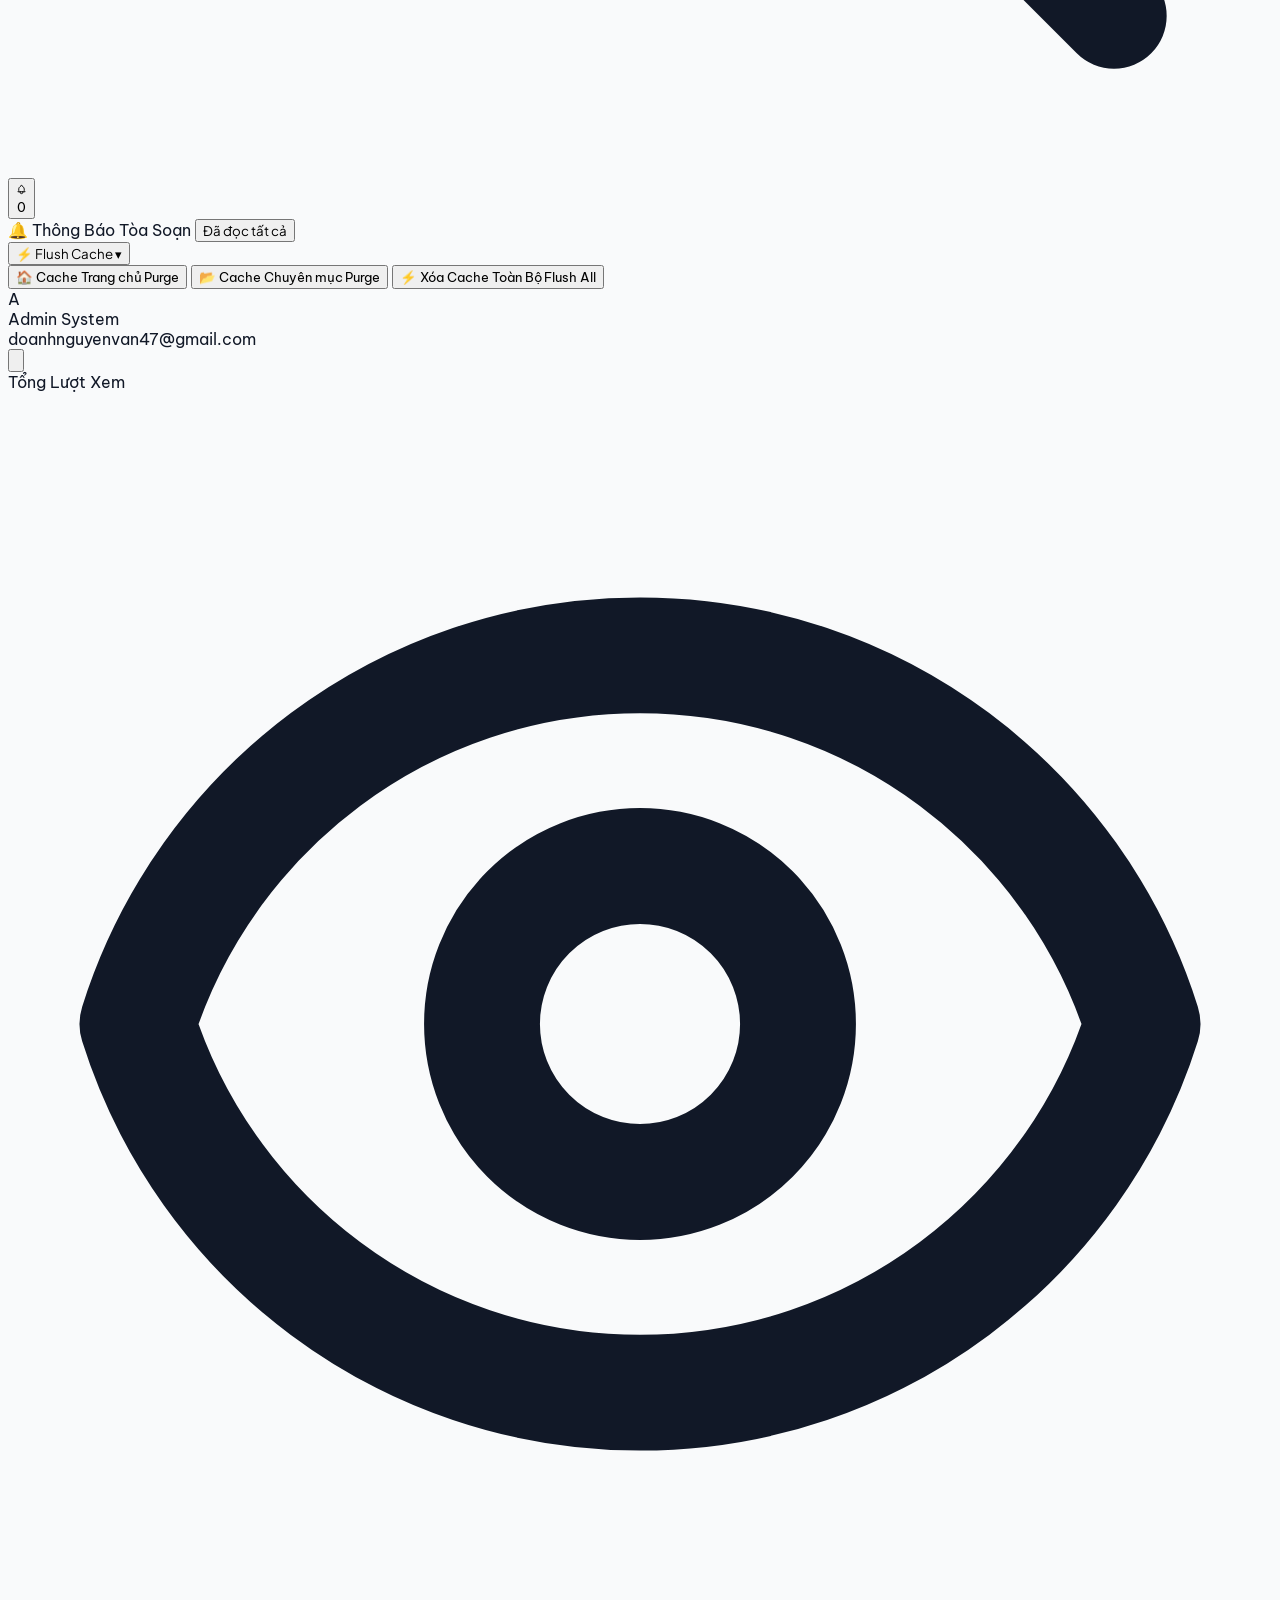
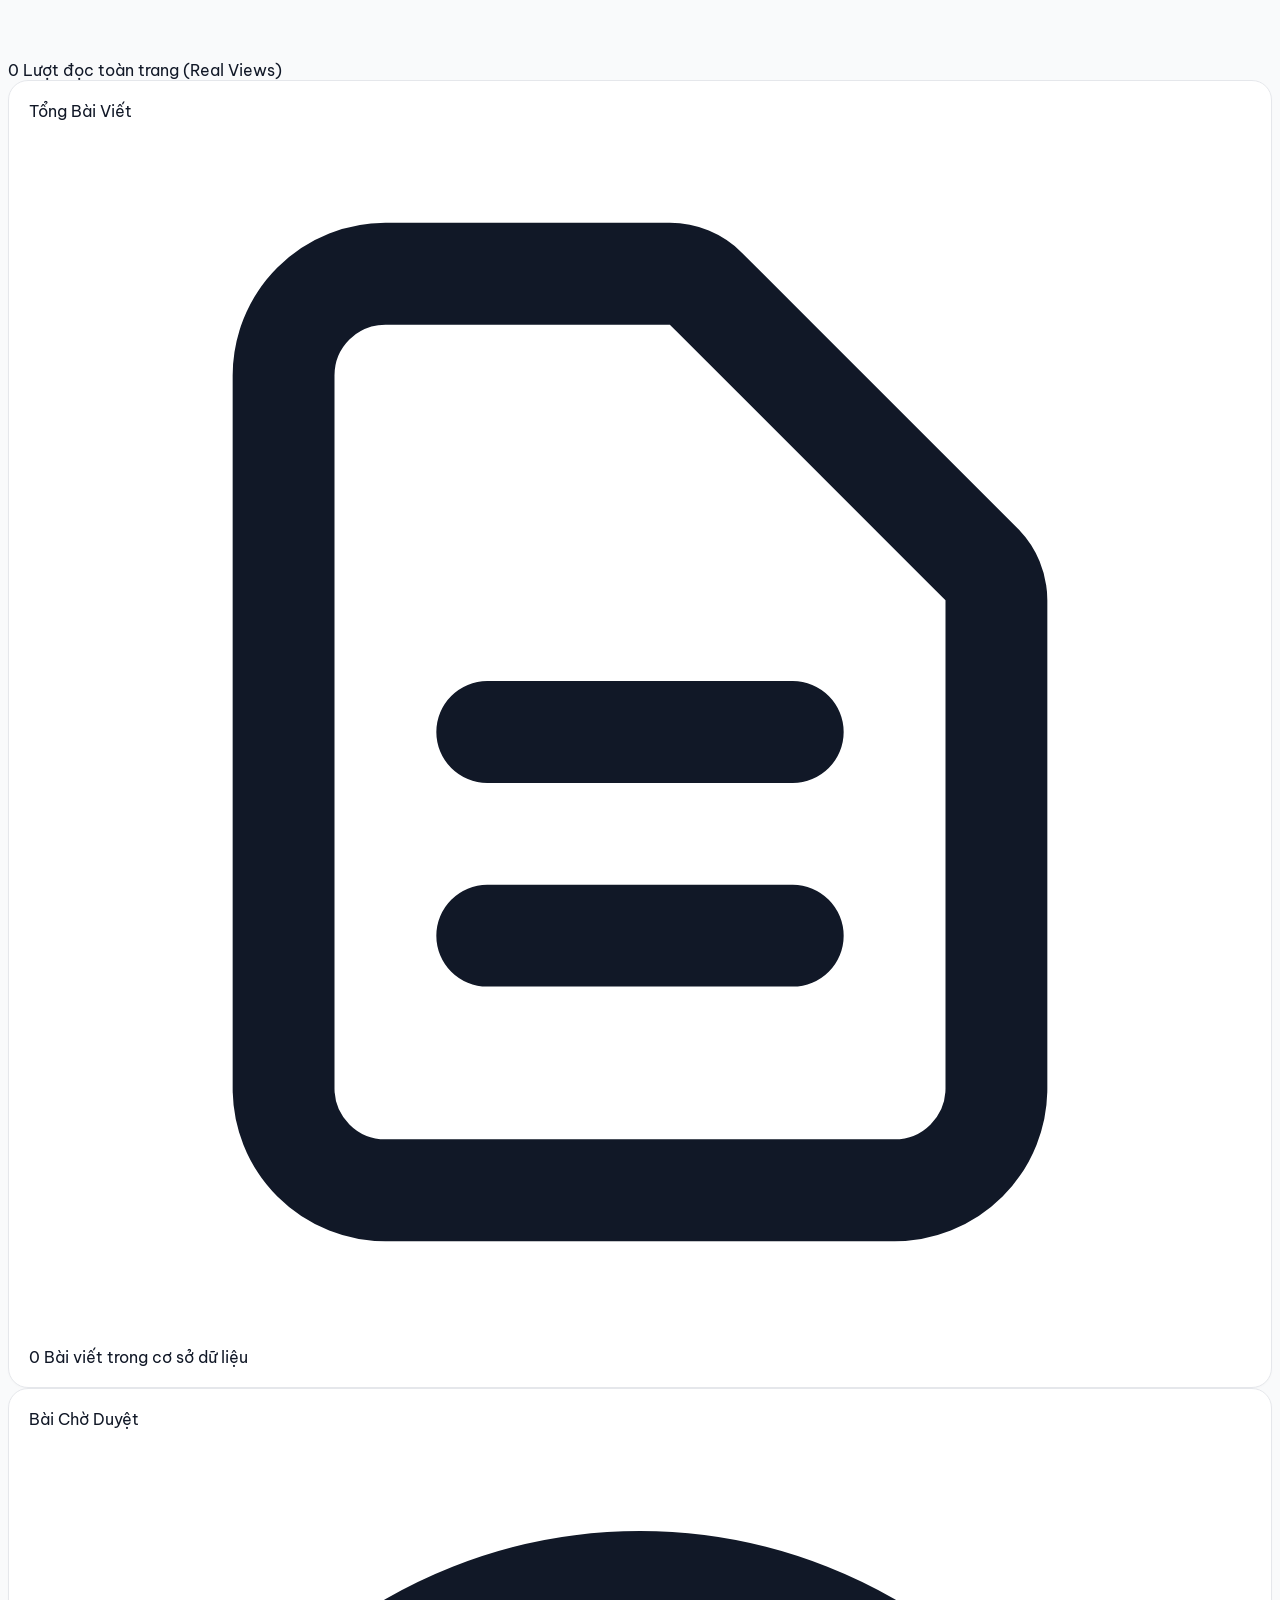
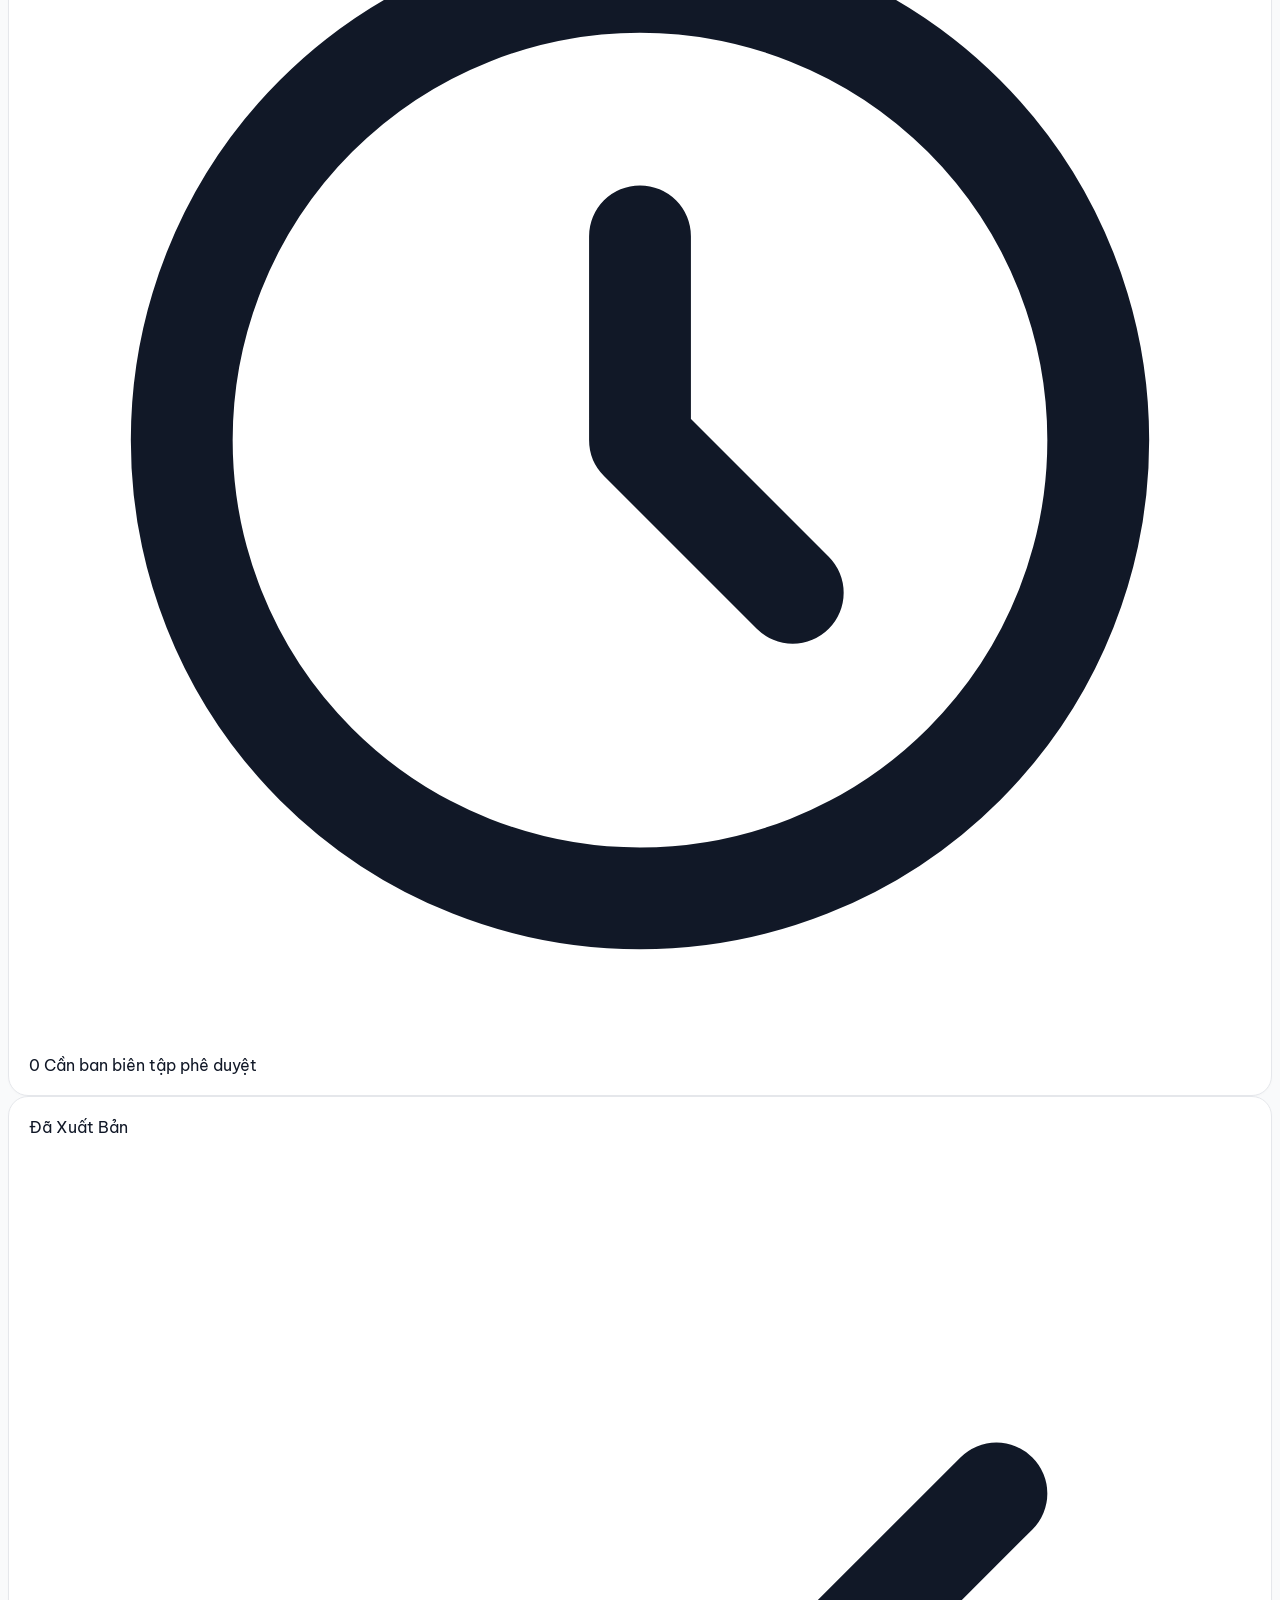
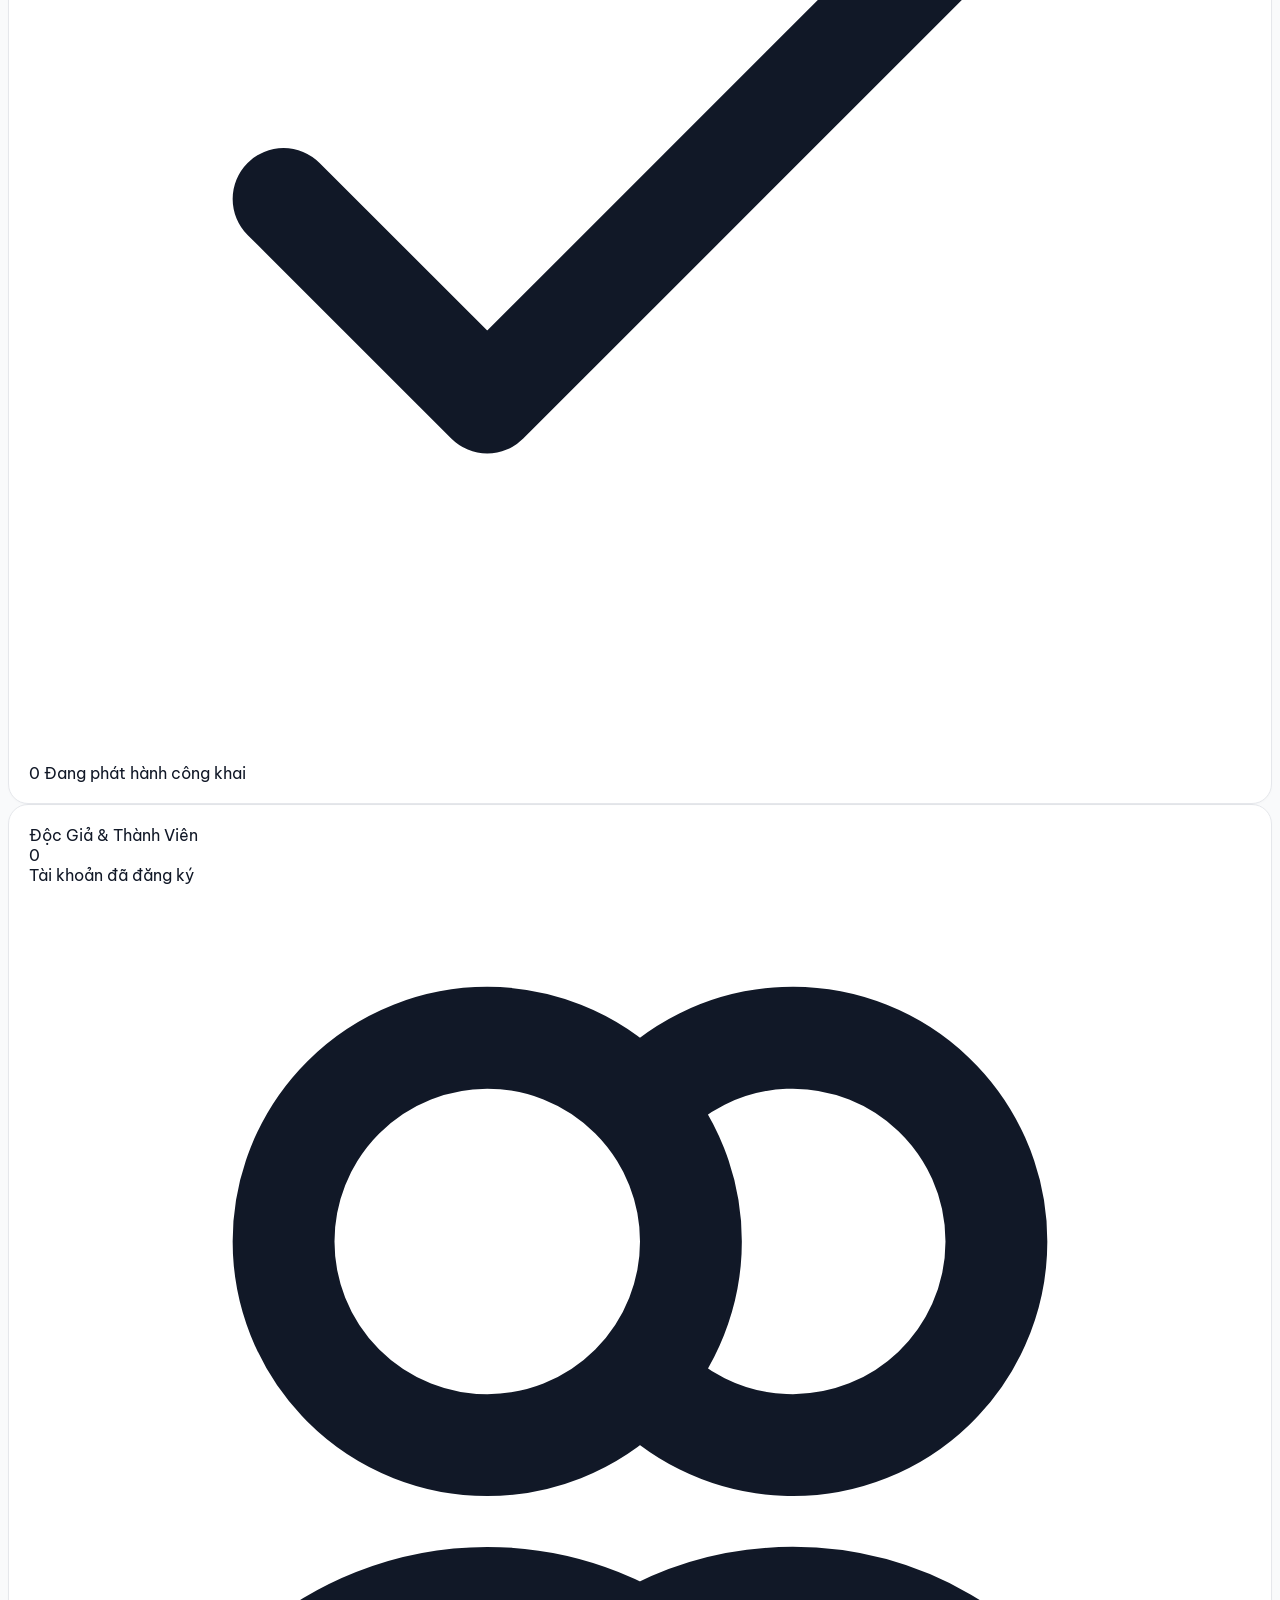
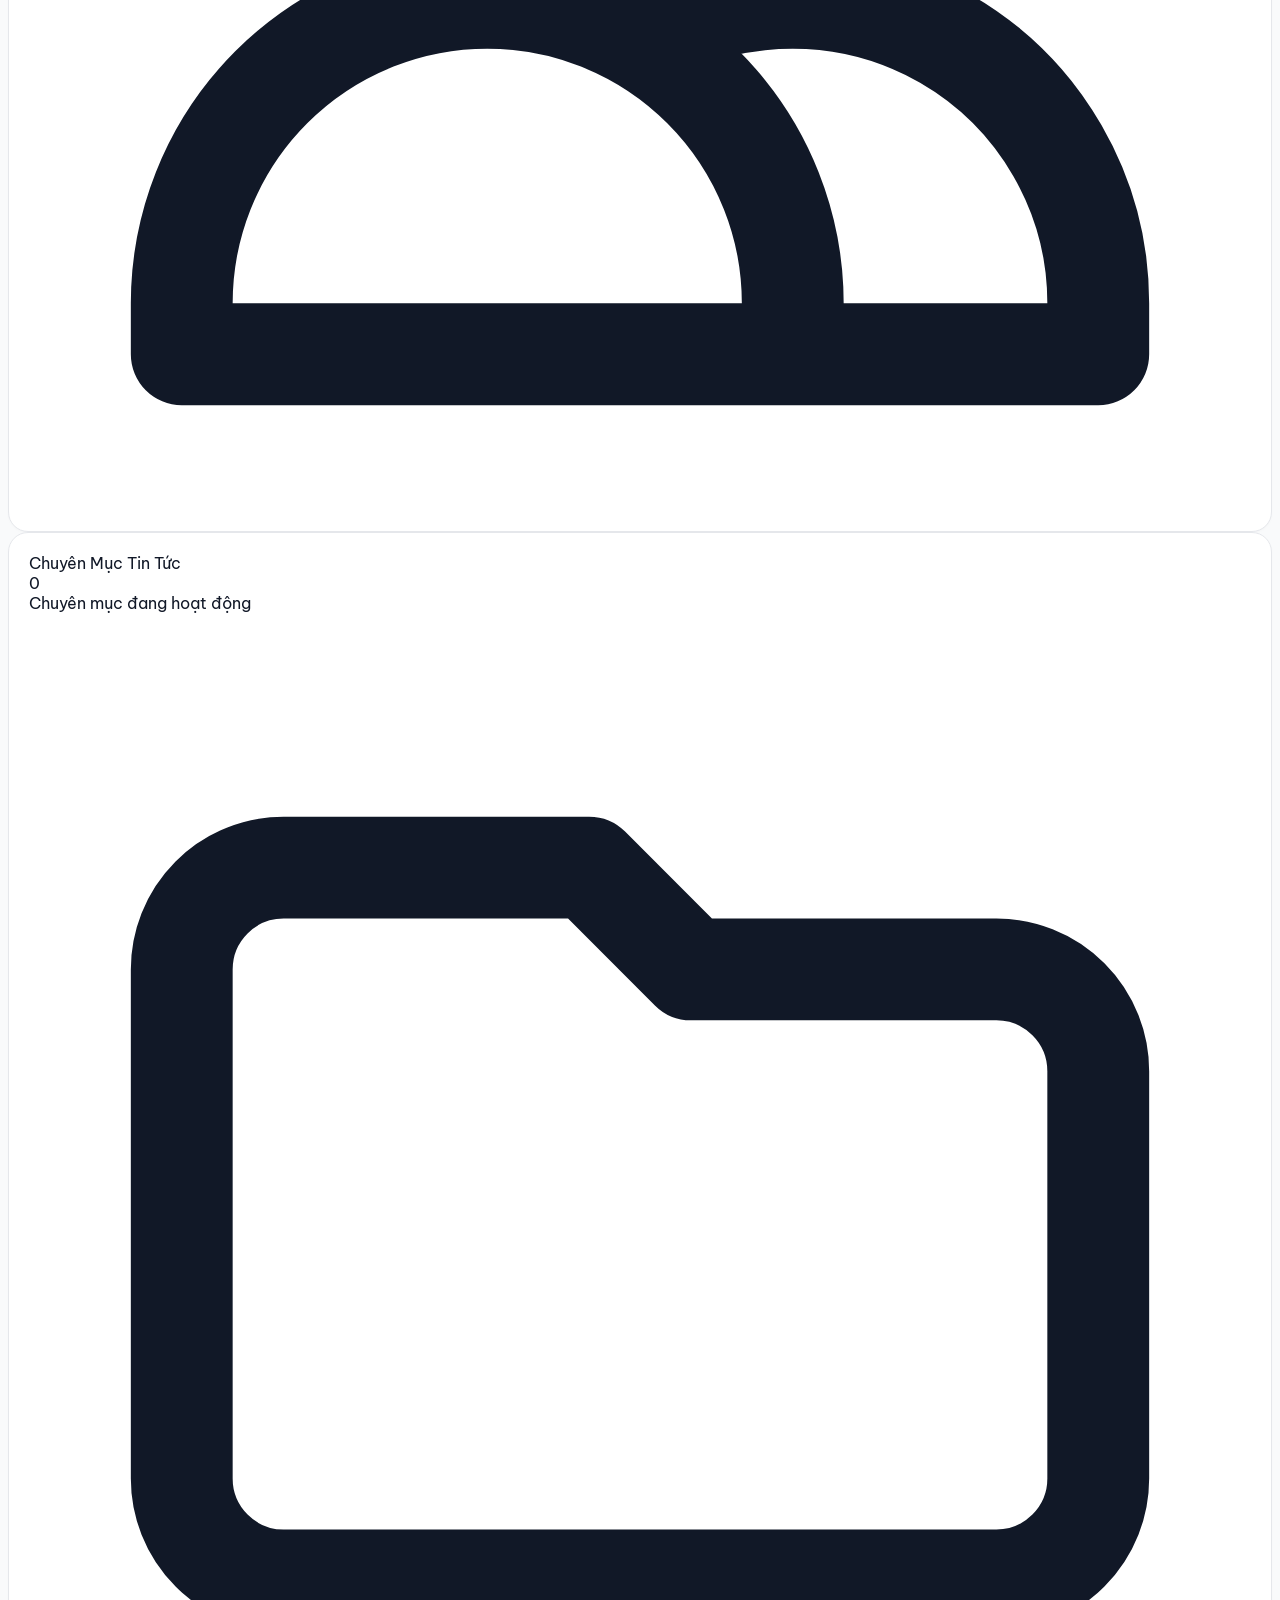
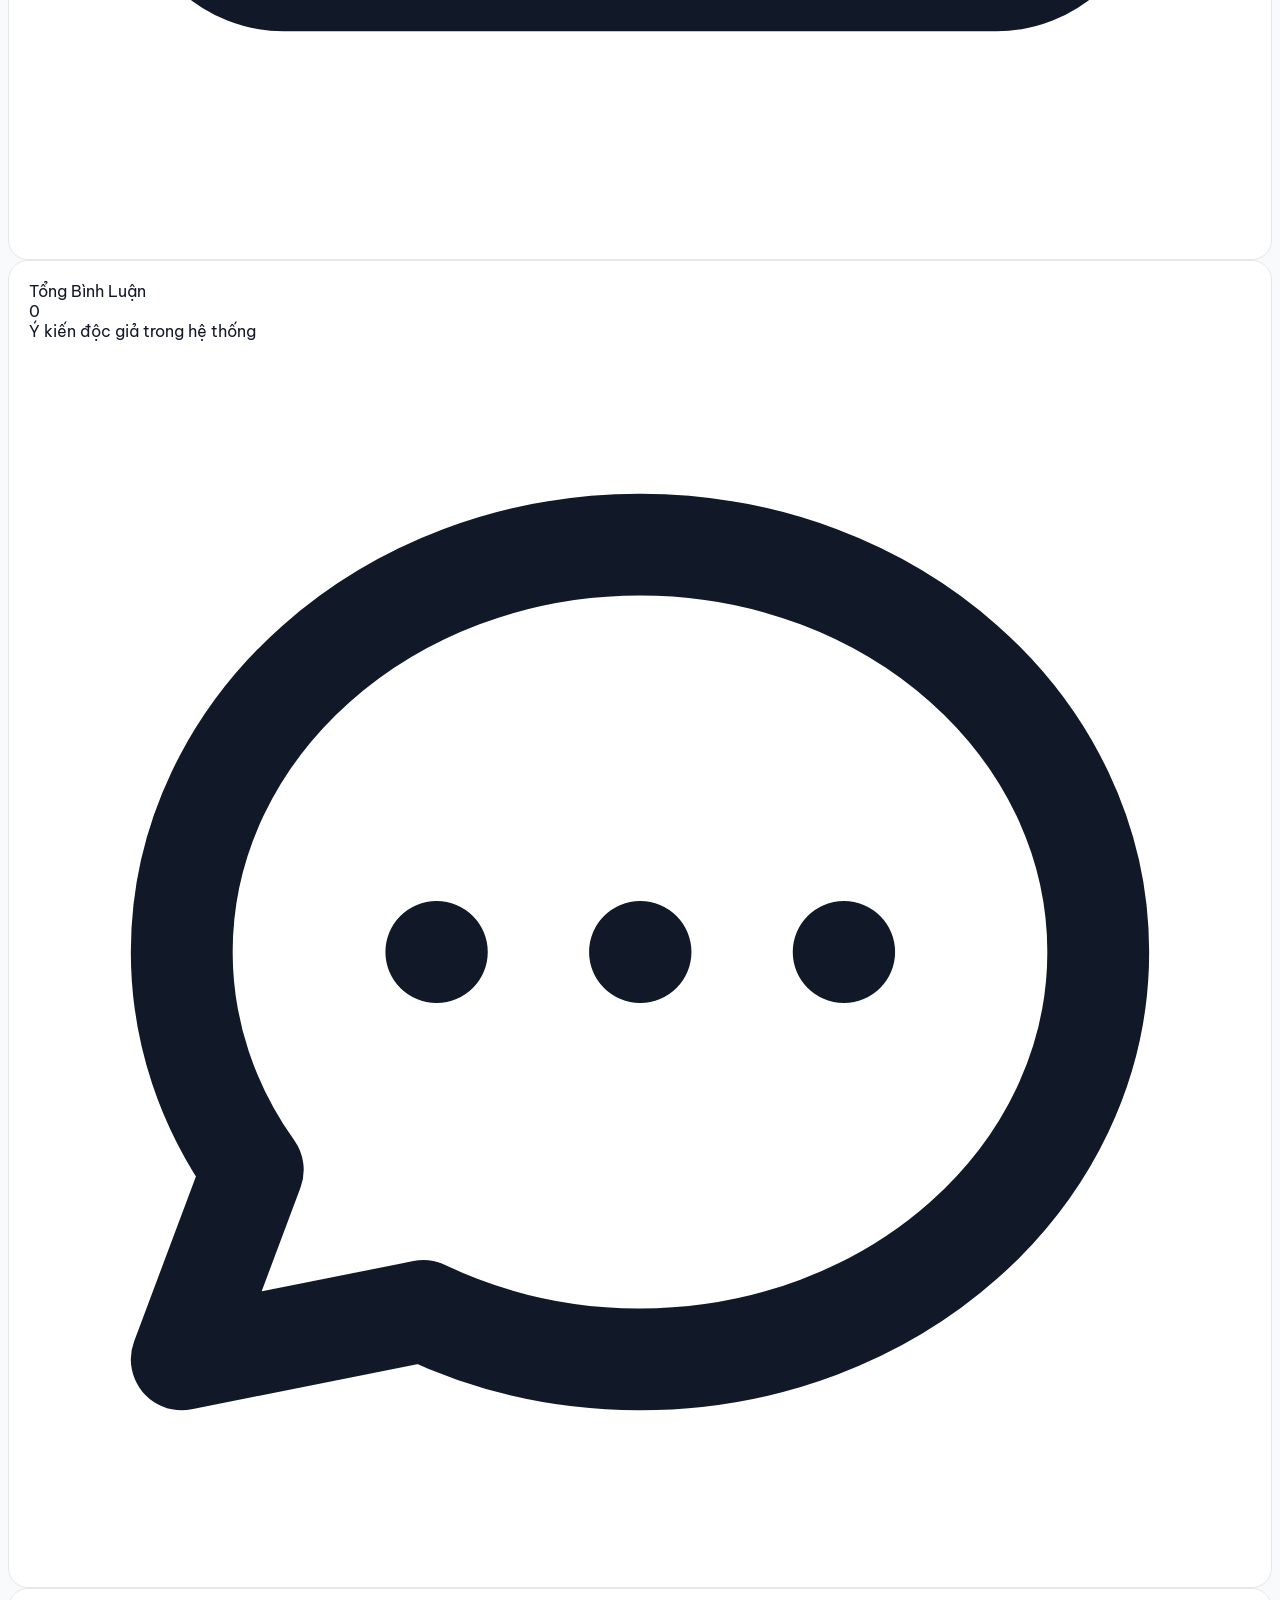
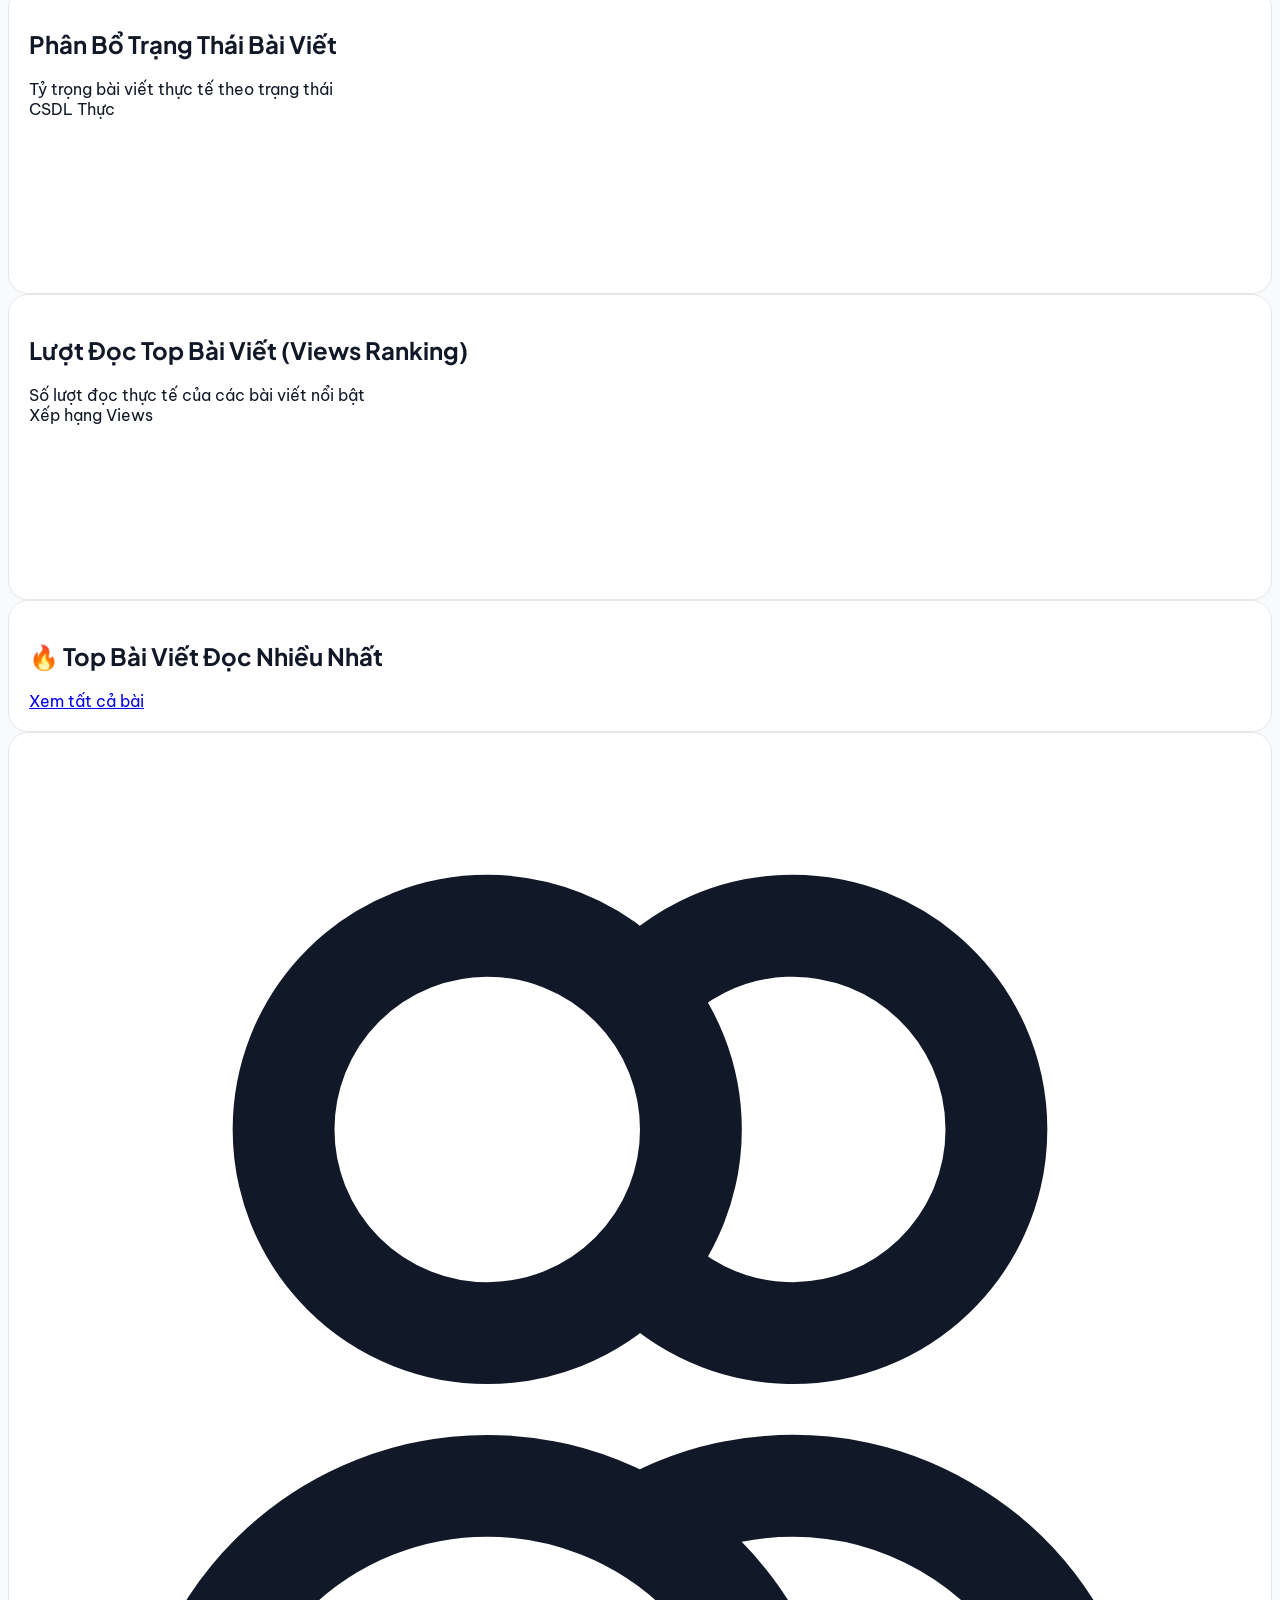
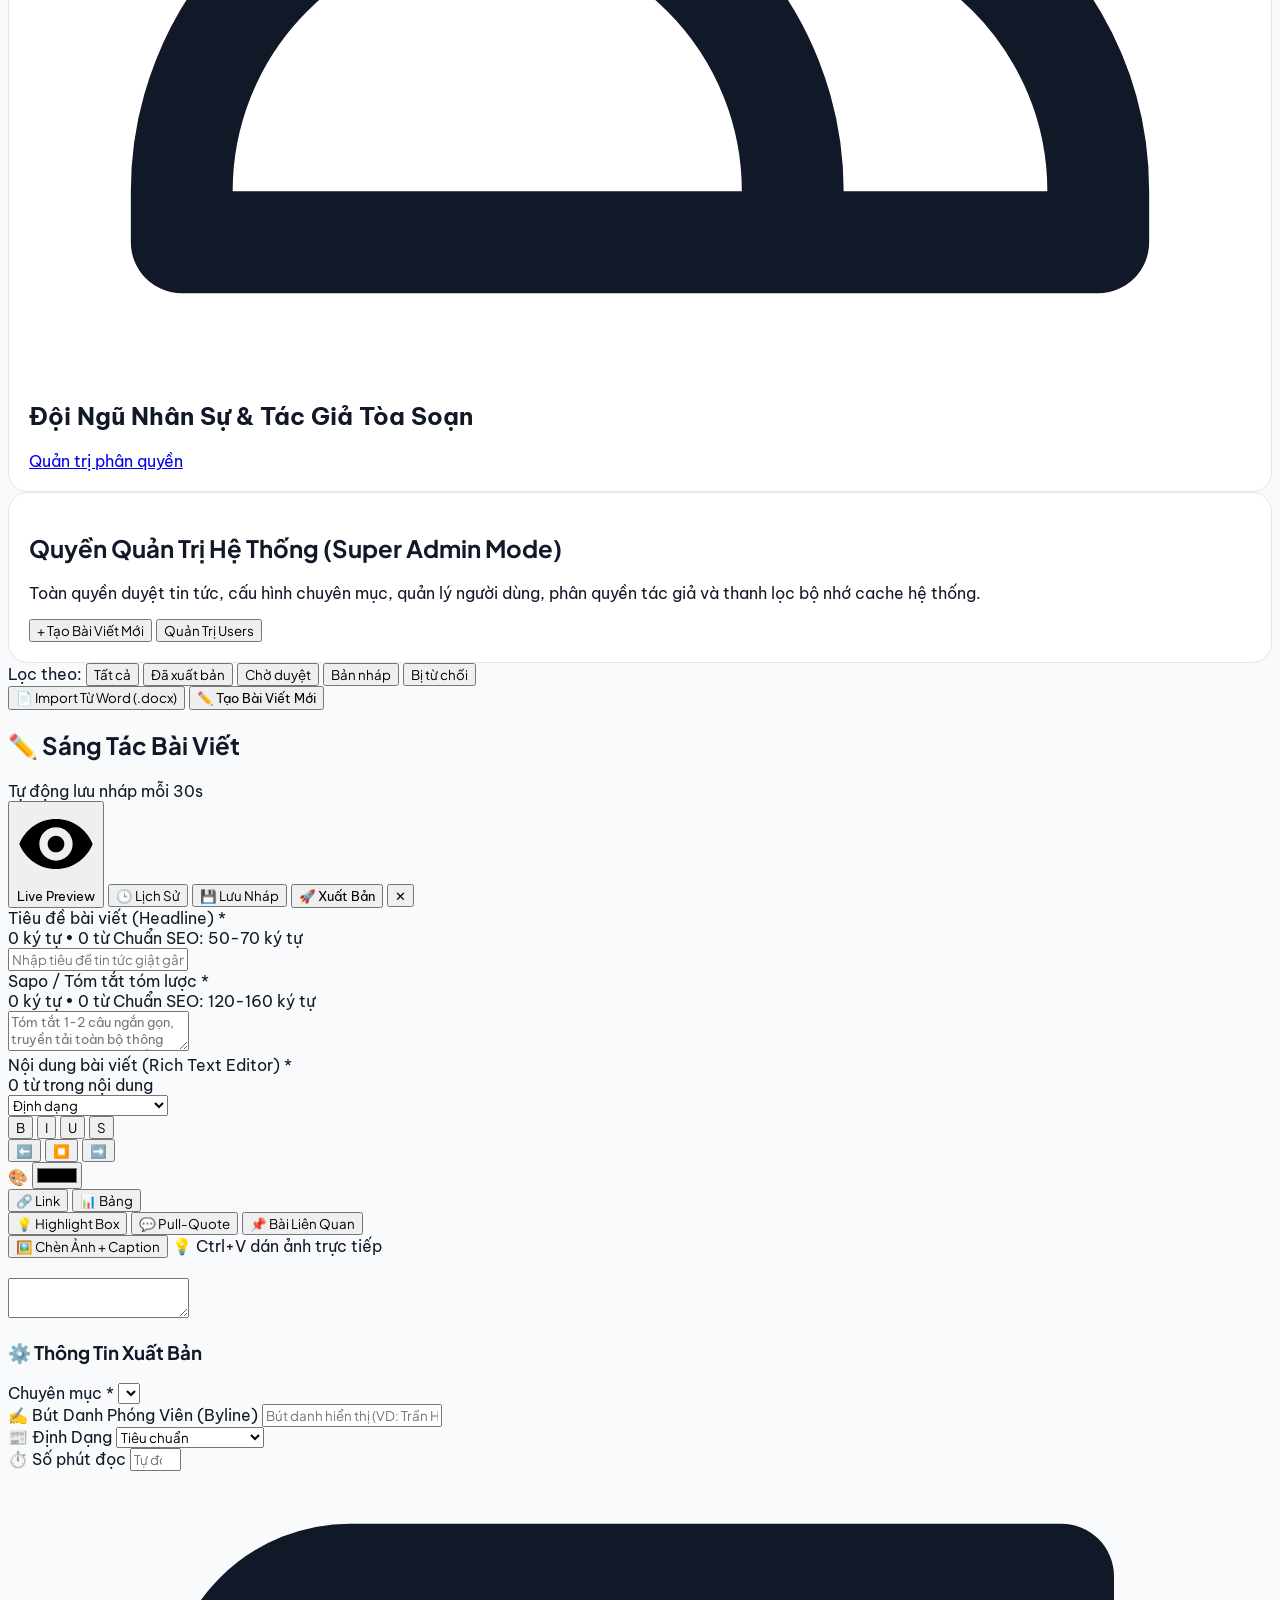
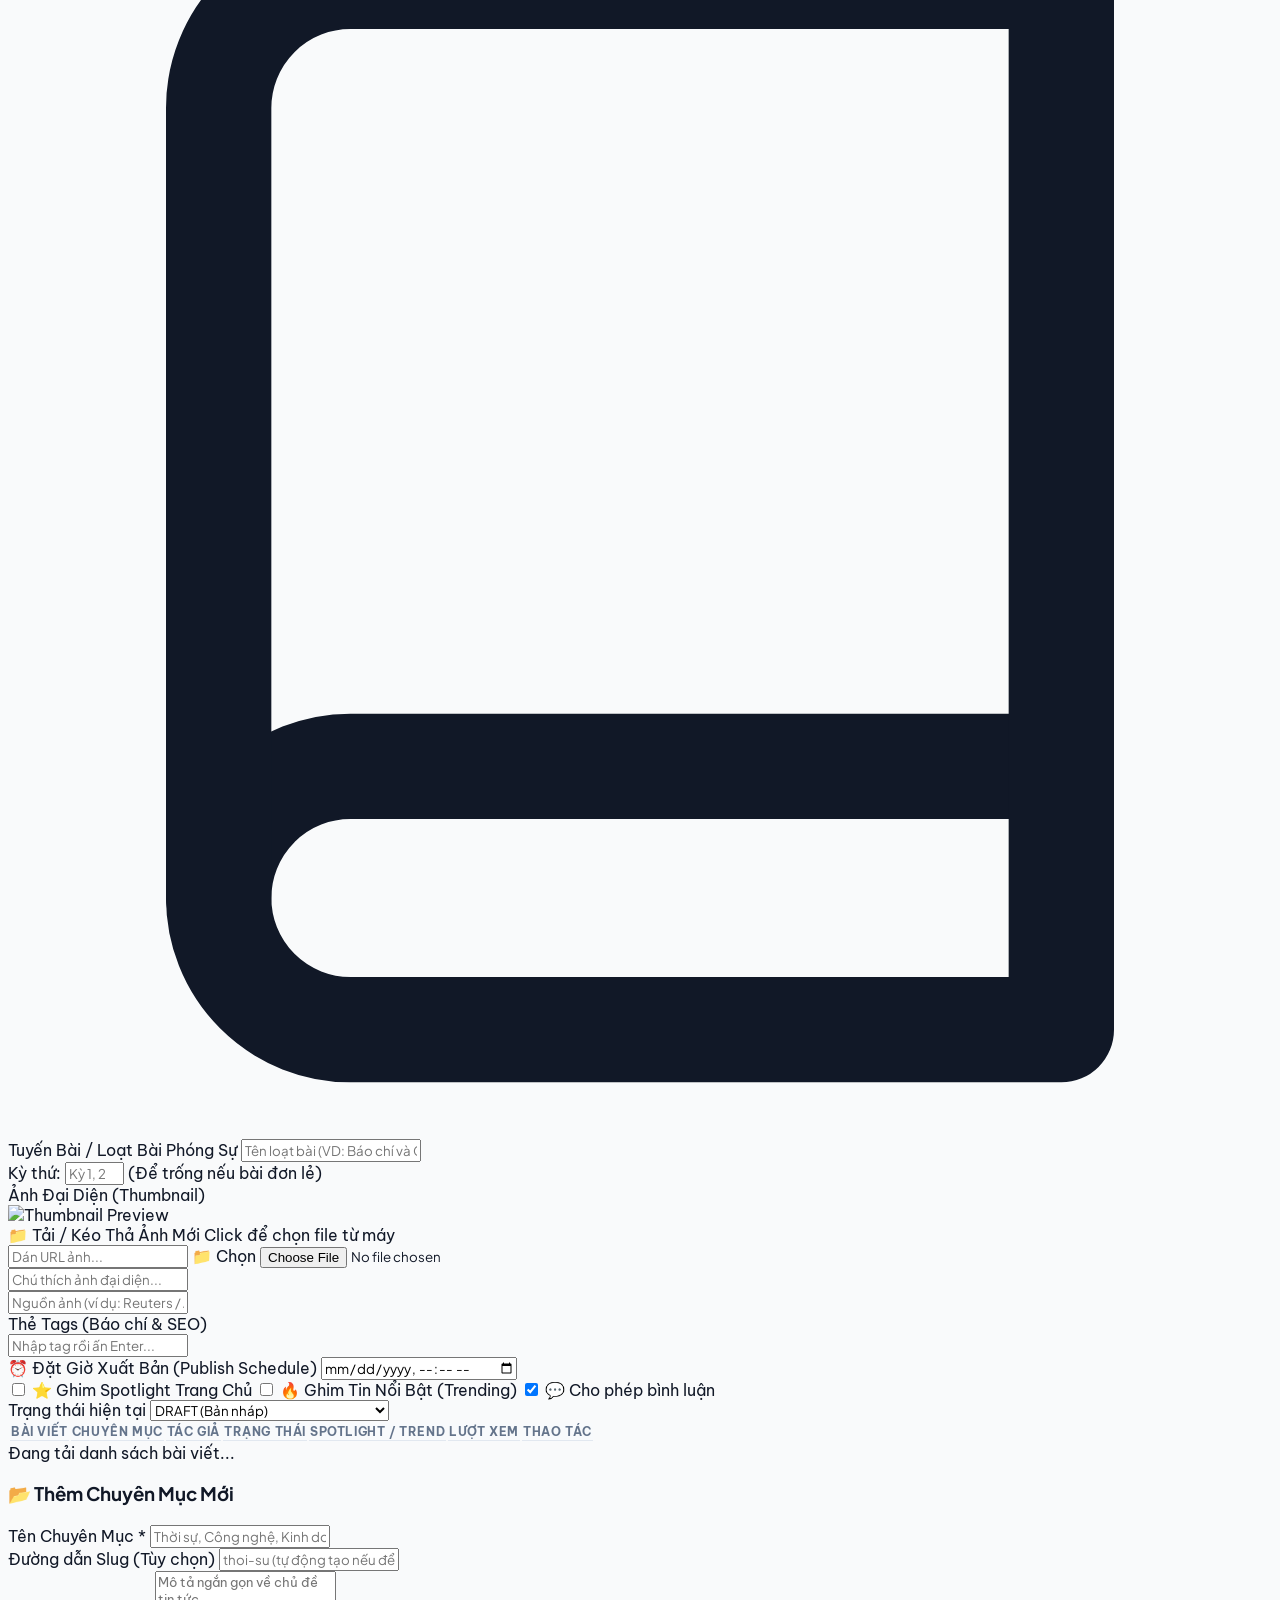
==== commit c7b7f756: "fix: resolve language switcher desync state and display total real comments on admin dashboard" ====
--- a/src/main/resources/static/admin.html
+++ b/src/main/resources/static/admin.html
@@ -440,12 +440,12 @@
 
           <div class="saas-card p-5 flex items-center justify-between">
             <div>
-              <div class="text-xs font-bold text-slate-400 uppercase tracking-wider">Bình Luận Chờ Duyệt</div>
-              <div id="stat-pending-comments" class="text-2xl font-extrabold text-rose-600 mt-1">0</div>
-              <span class="text-[11px] text-slate-500">Ý kiến độc giả cần xử lý</span>
-            </div>
-            <div class="w-10 h-10 bg-rose-50 text-rose-600 rounded-xl flex items-center justify-center text-lg font-bold">
-              <svg class="w-5 h-5 text-rose-600" fill="none" stroke="currentColor" viewBox="0 0 24 24"><path stroke-linecap="round" stroke-linejoin="round" stroke-width="2" d="M8 12h.01M12 12h.01M16 12h.01M21 12c0 4.418-4.03 8-9 8a9.863 9.863 0 01-4.255-.949L3 20l1.395-3.72C3.512 15.042 3 13.574 3 12c0-4.418 4.03-8 9-8s9 3.582 9 8z"></path></svg>
+              <div class="text-xs font-bold text-slate-400 uppercase tracking-wider">Tổng Bình Luận</div>
+              <div id="stat-total-comments" class="text-2xl font-extrabold text-indigo-600 mt-1">0</div>
+              <span class="text-[11px] text-slate-500">Ý kiến độc giả trong hệ thống</span>
+            </div>
+            <div class="w-10 h-10 bg-indigo-50 text-indigo-600 rounded-xl flex items-center justify-center text-lg font-bold">
+              <svg class="w-5 h-5 text-indigo-600" fill="none" stroke="currentColor" viewBox="0 0 24 24"><path stroke-linecap="round" stroke-linejoin="round" stroke-width="2" d="M8 12h.01M12 12h.01M16 12h.01M21 12c0 4.418-4.03 8-9 8a9.863 9.863 0 01-4.255-.949L3 20l1.395-3.72C3.512 15.042 3 13.574 3 12c0-4.418 4.03-8 9-8s9 3.582 9 8z"></path></svg>
             </div>
           </div>
         </div>
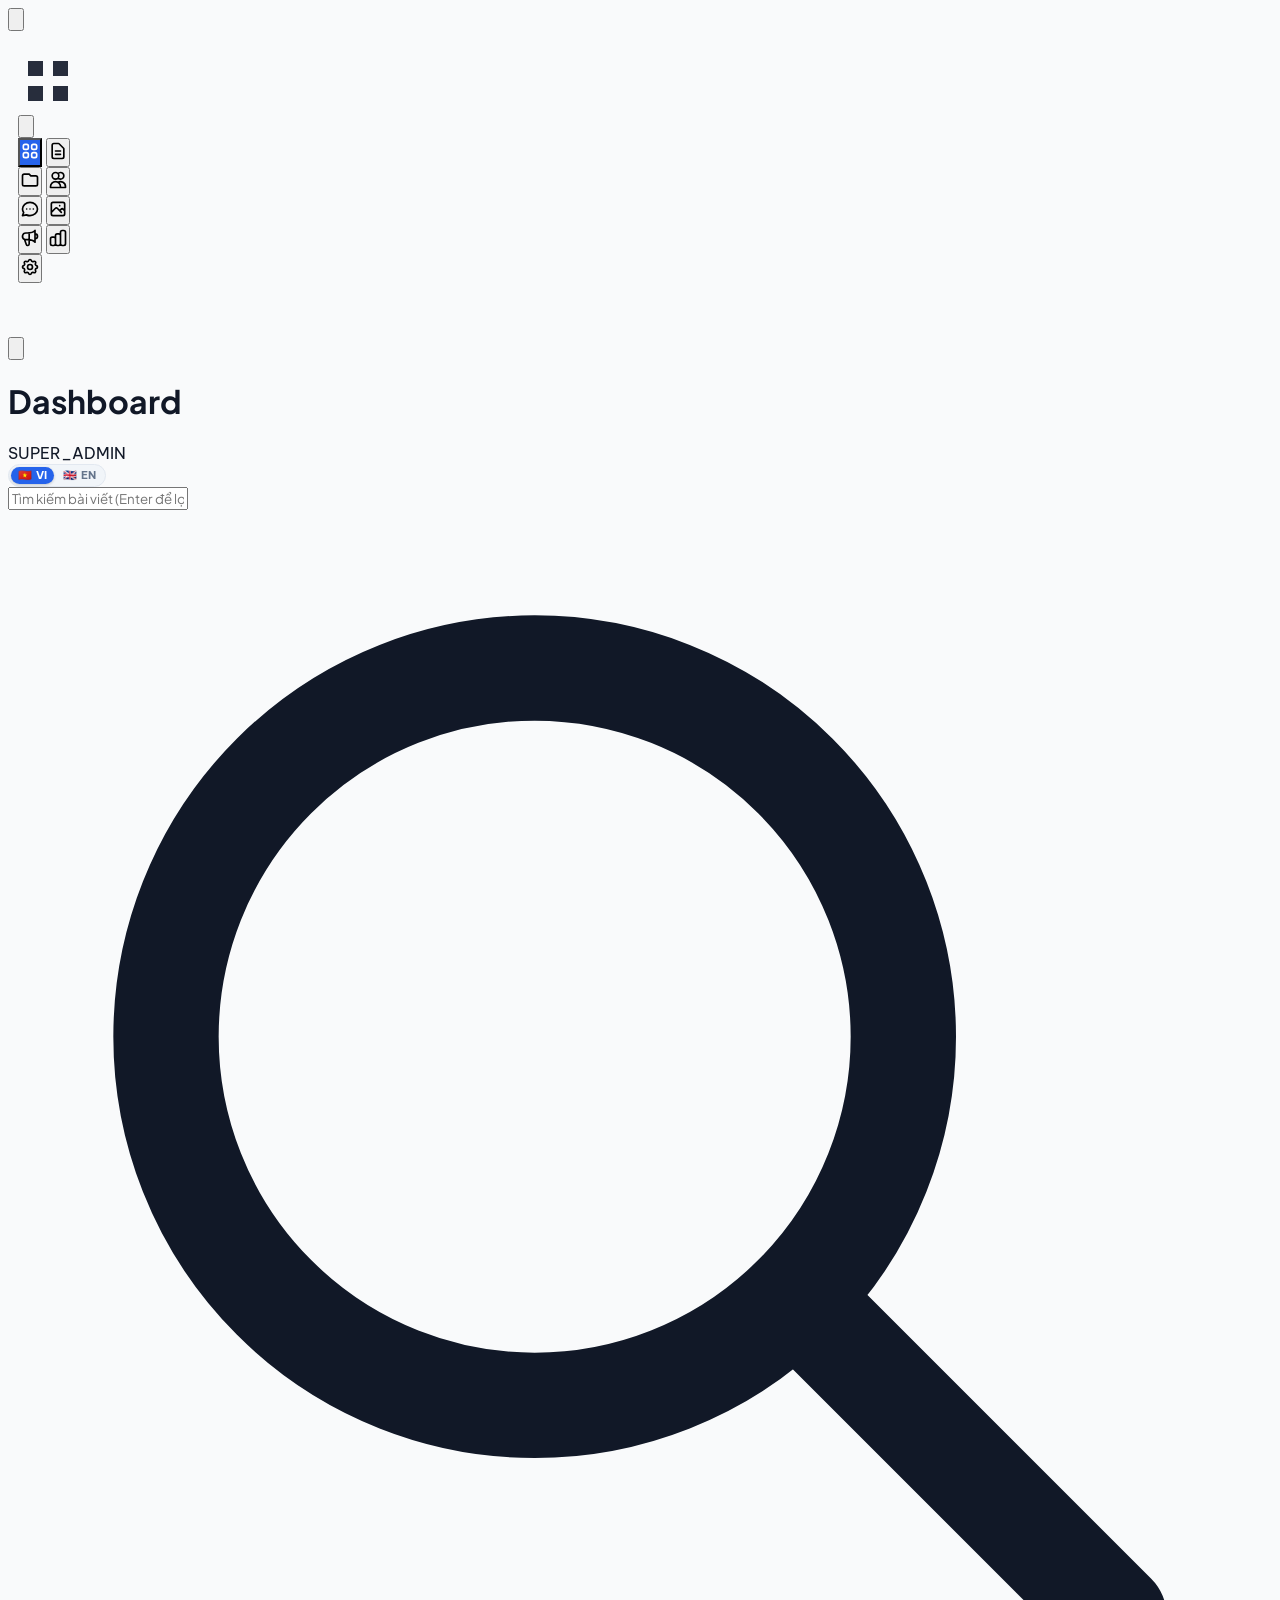
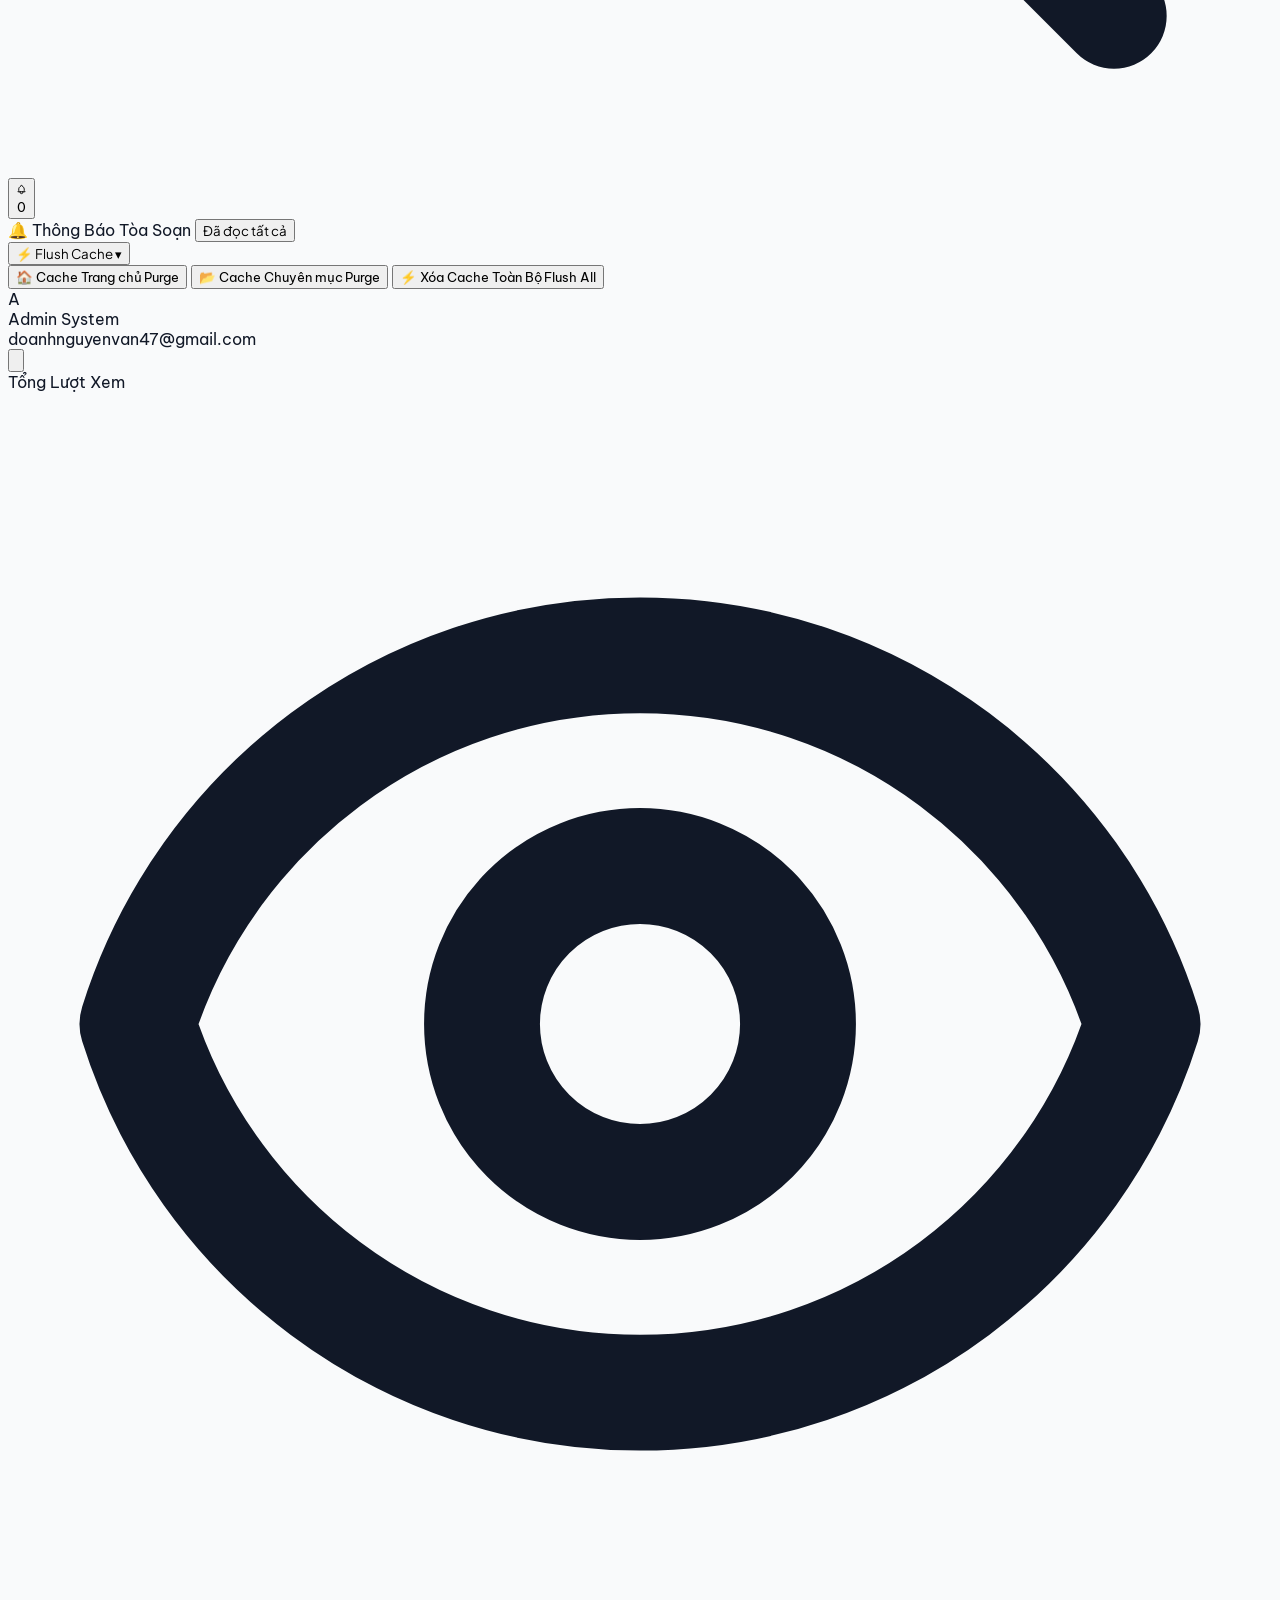
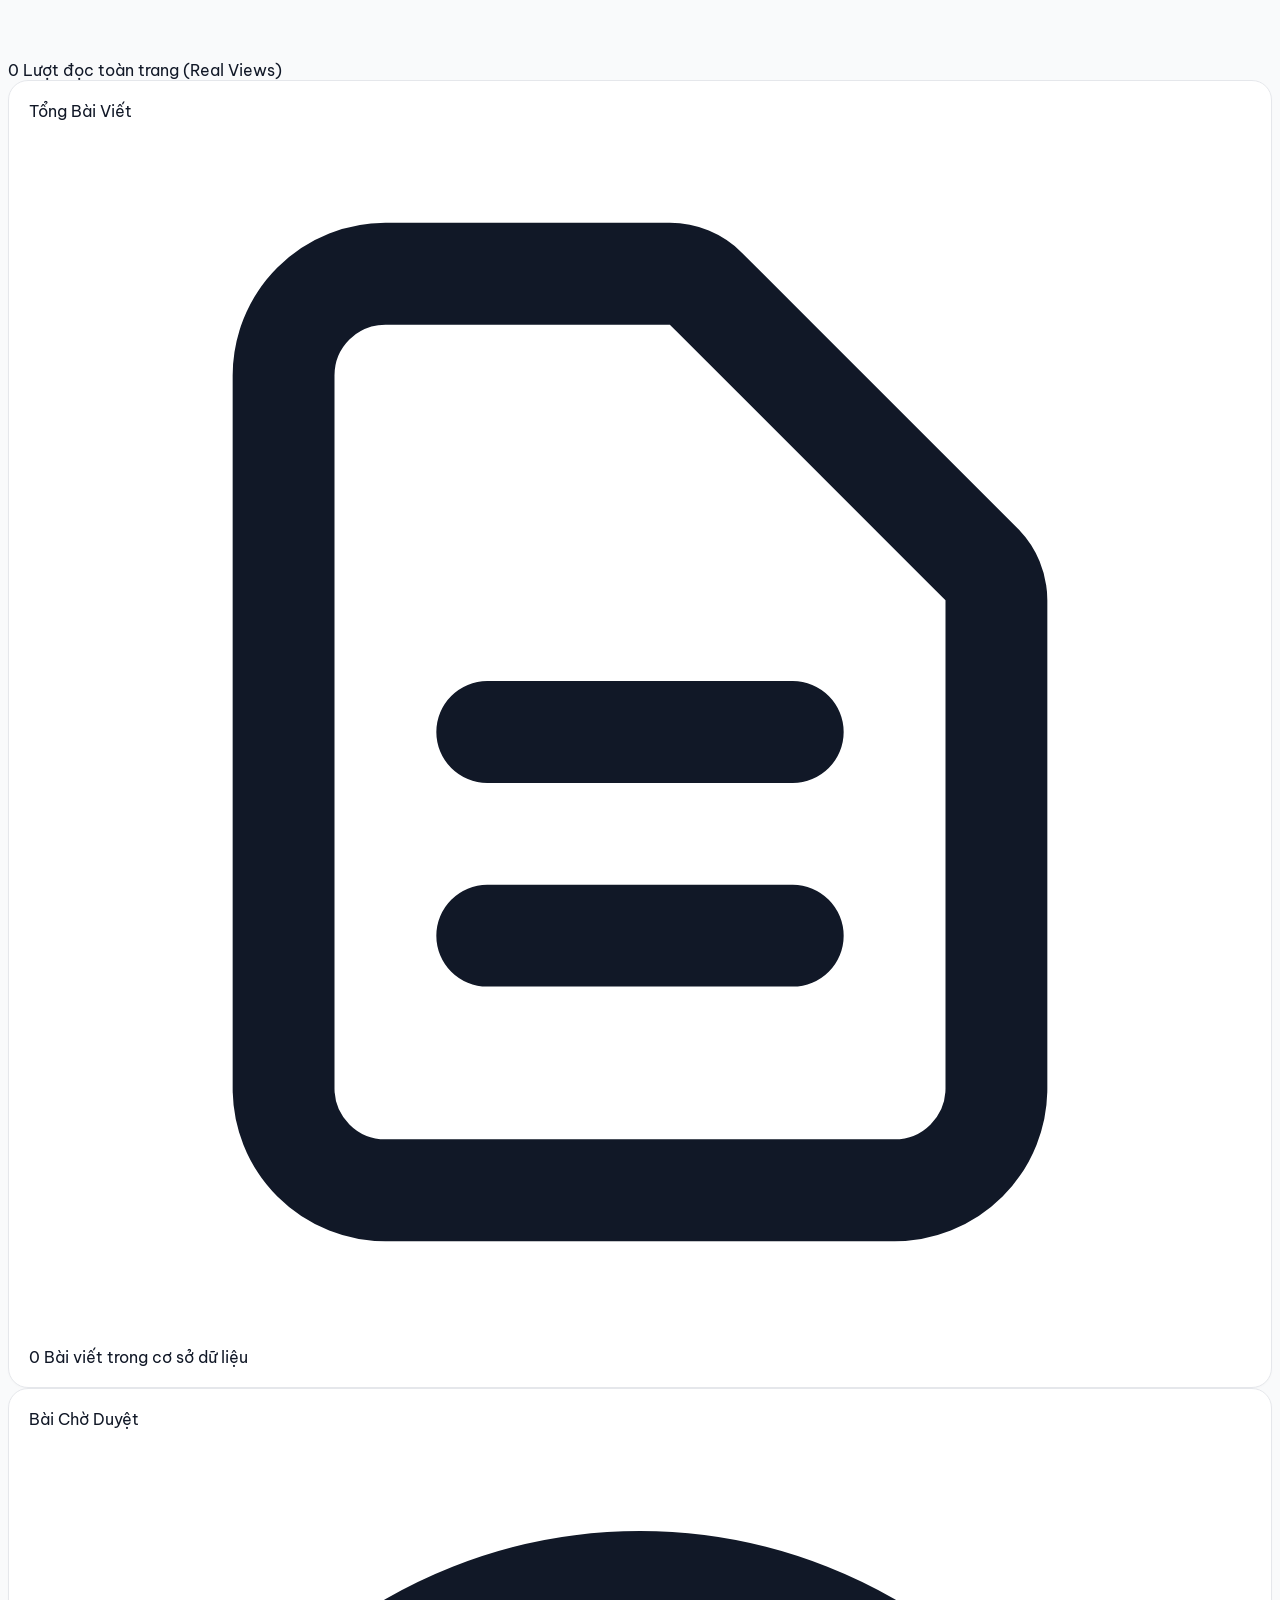
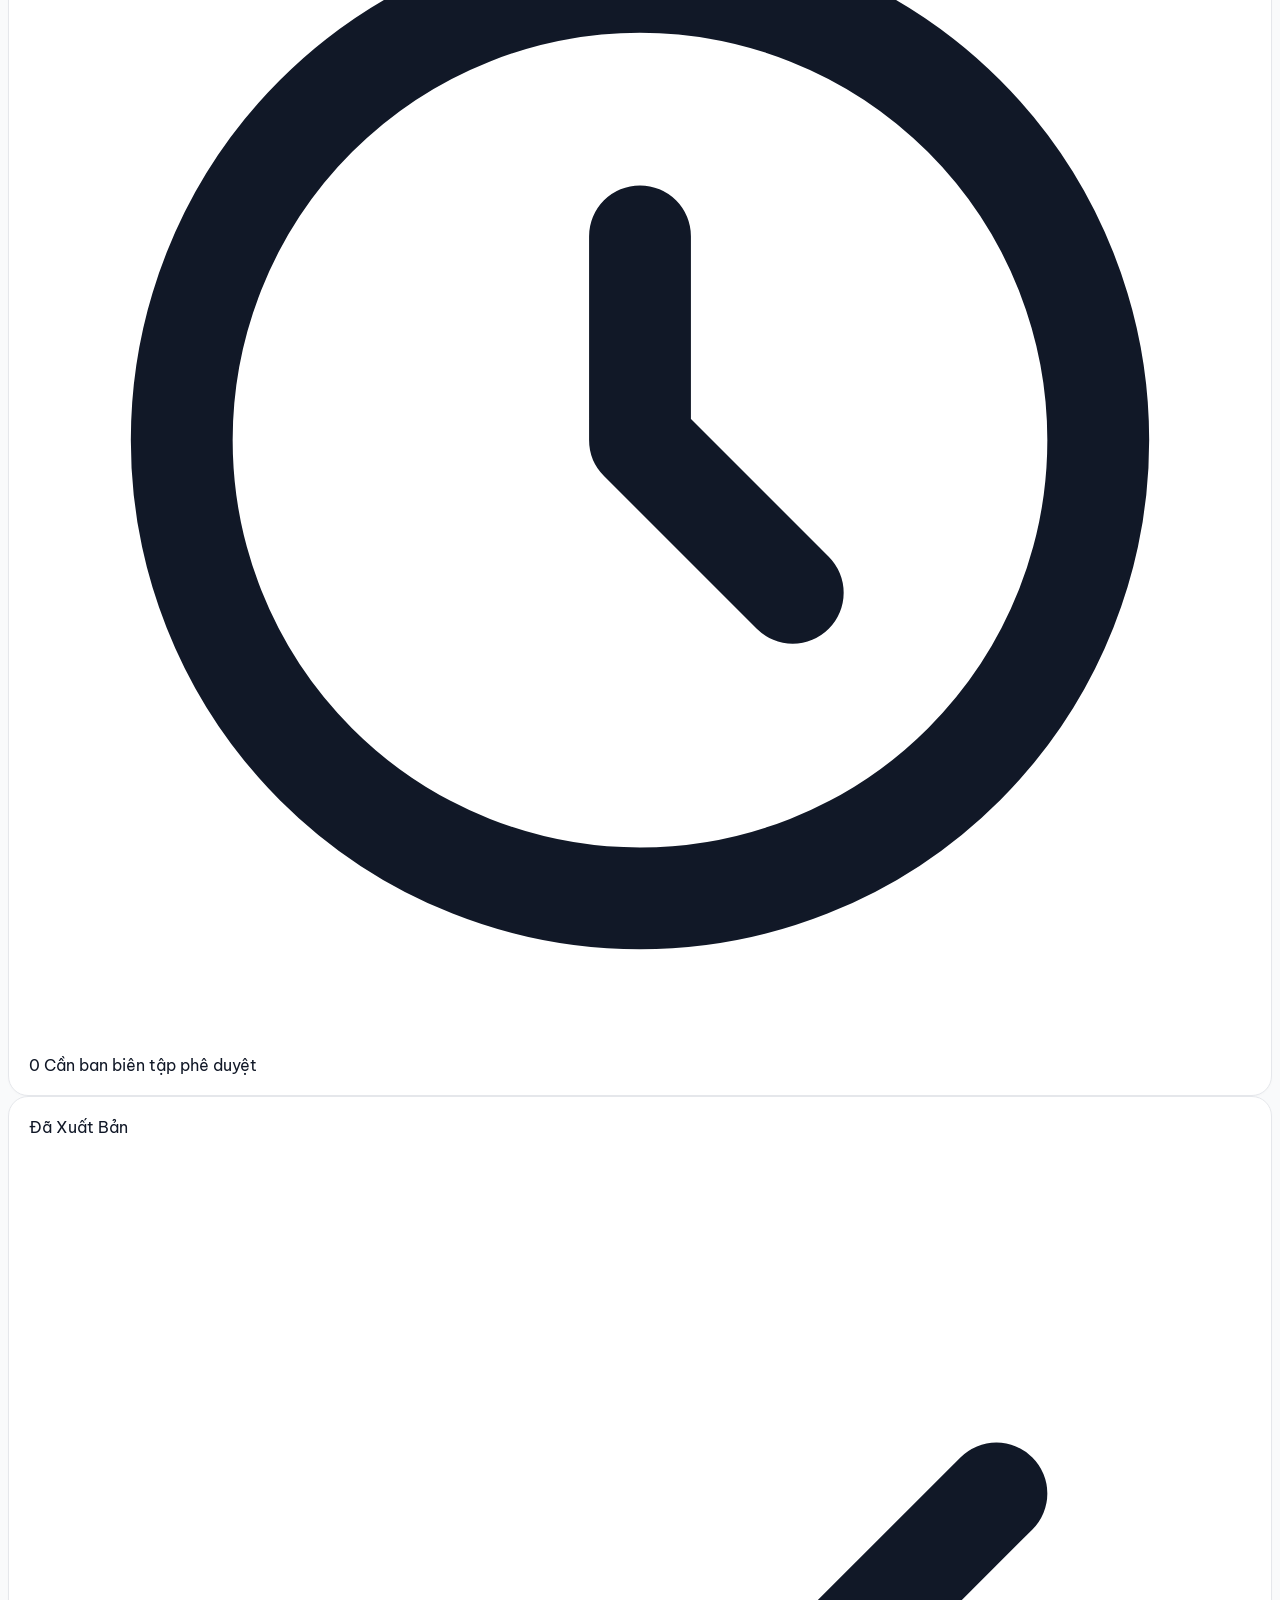
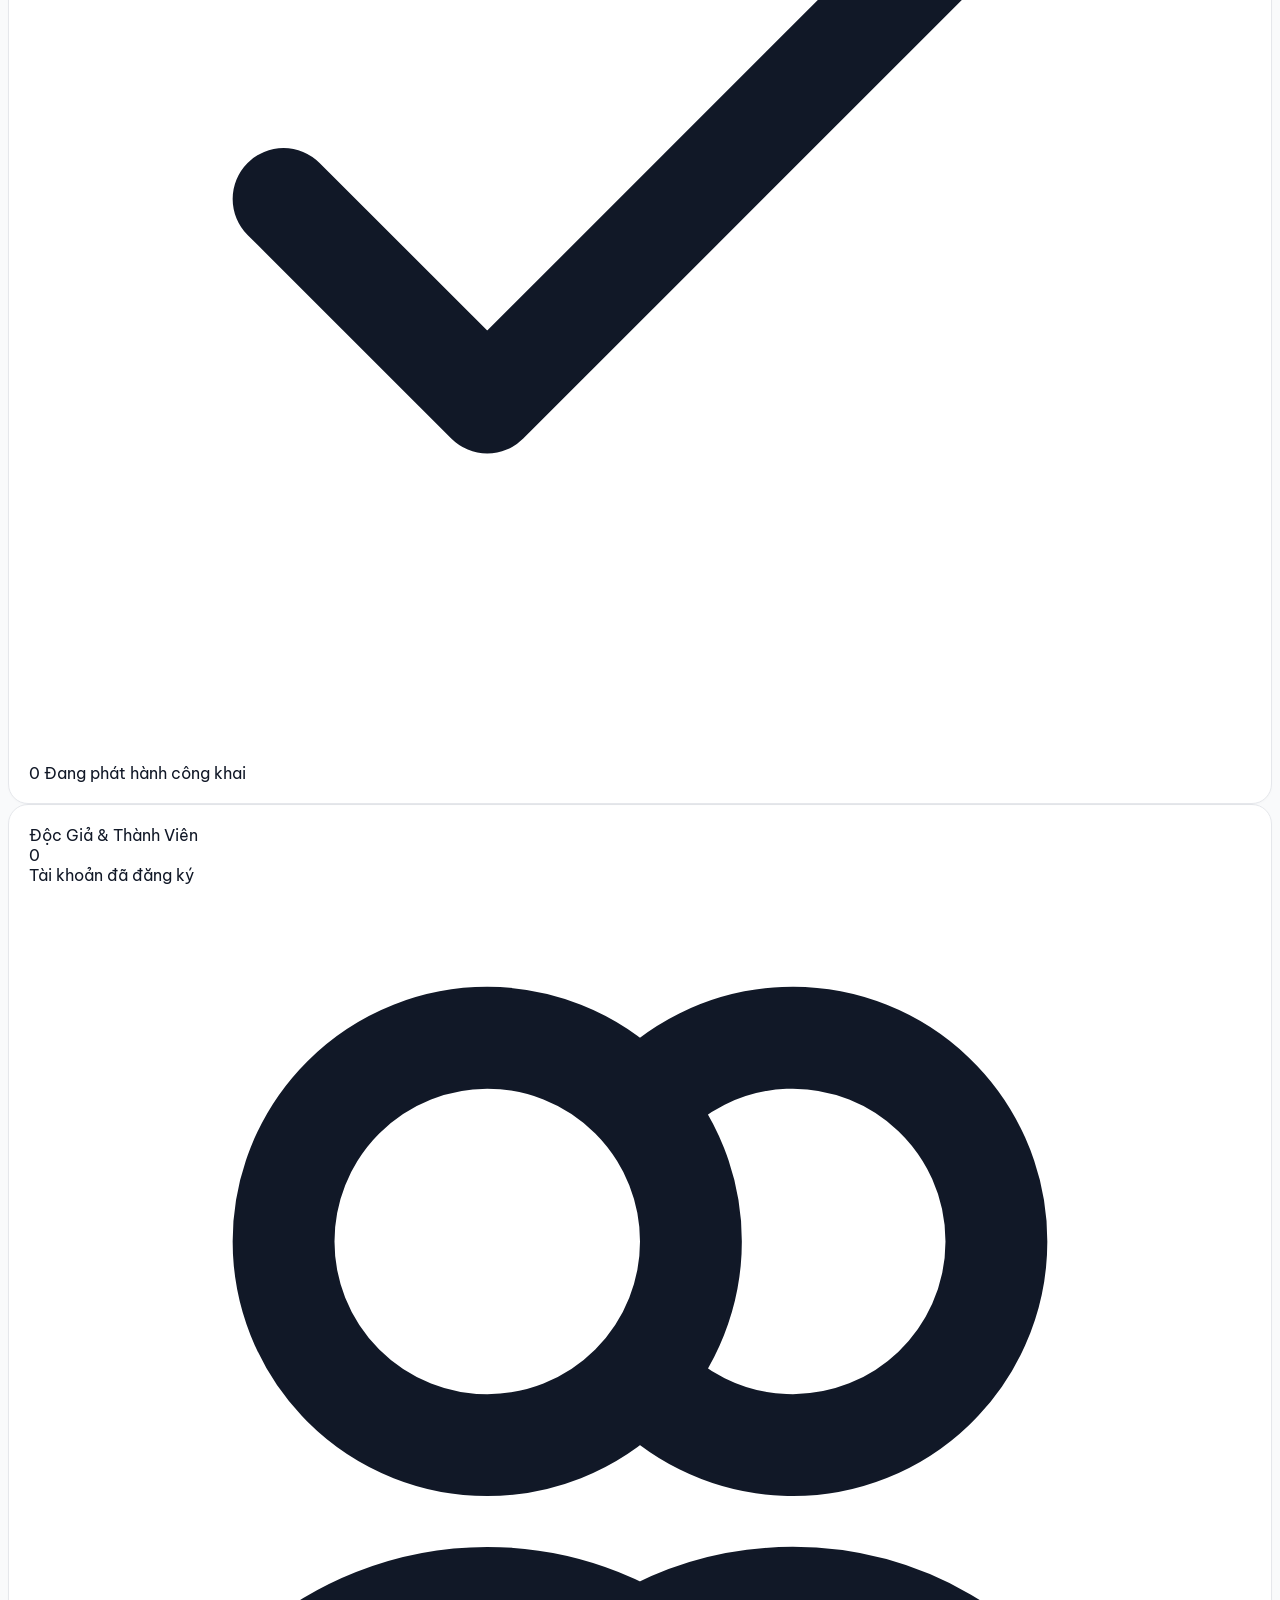
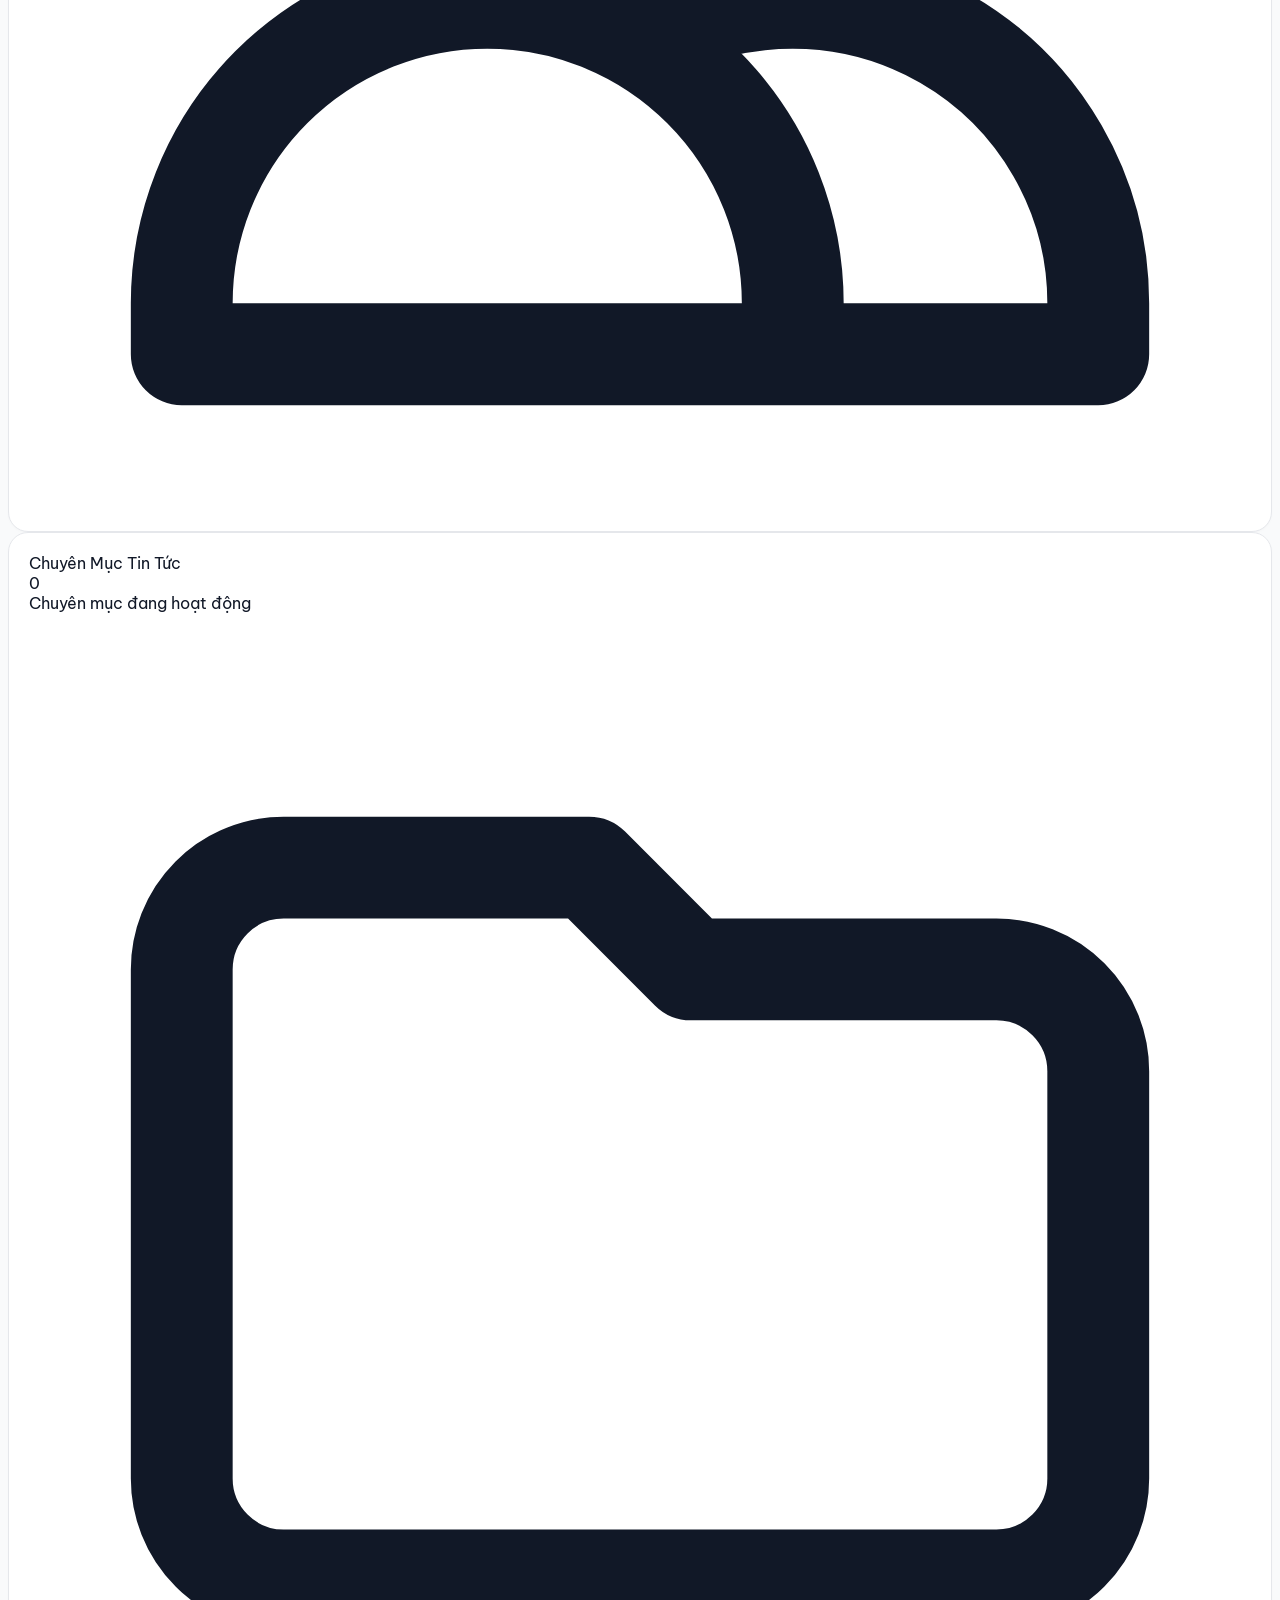
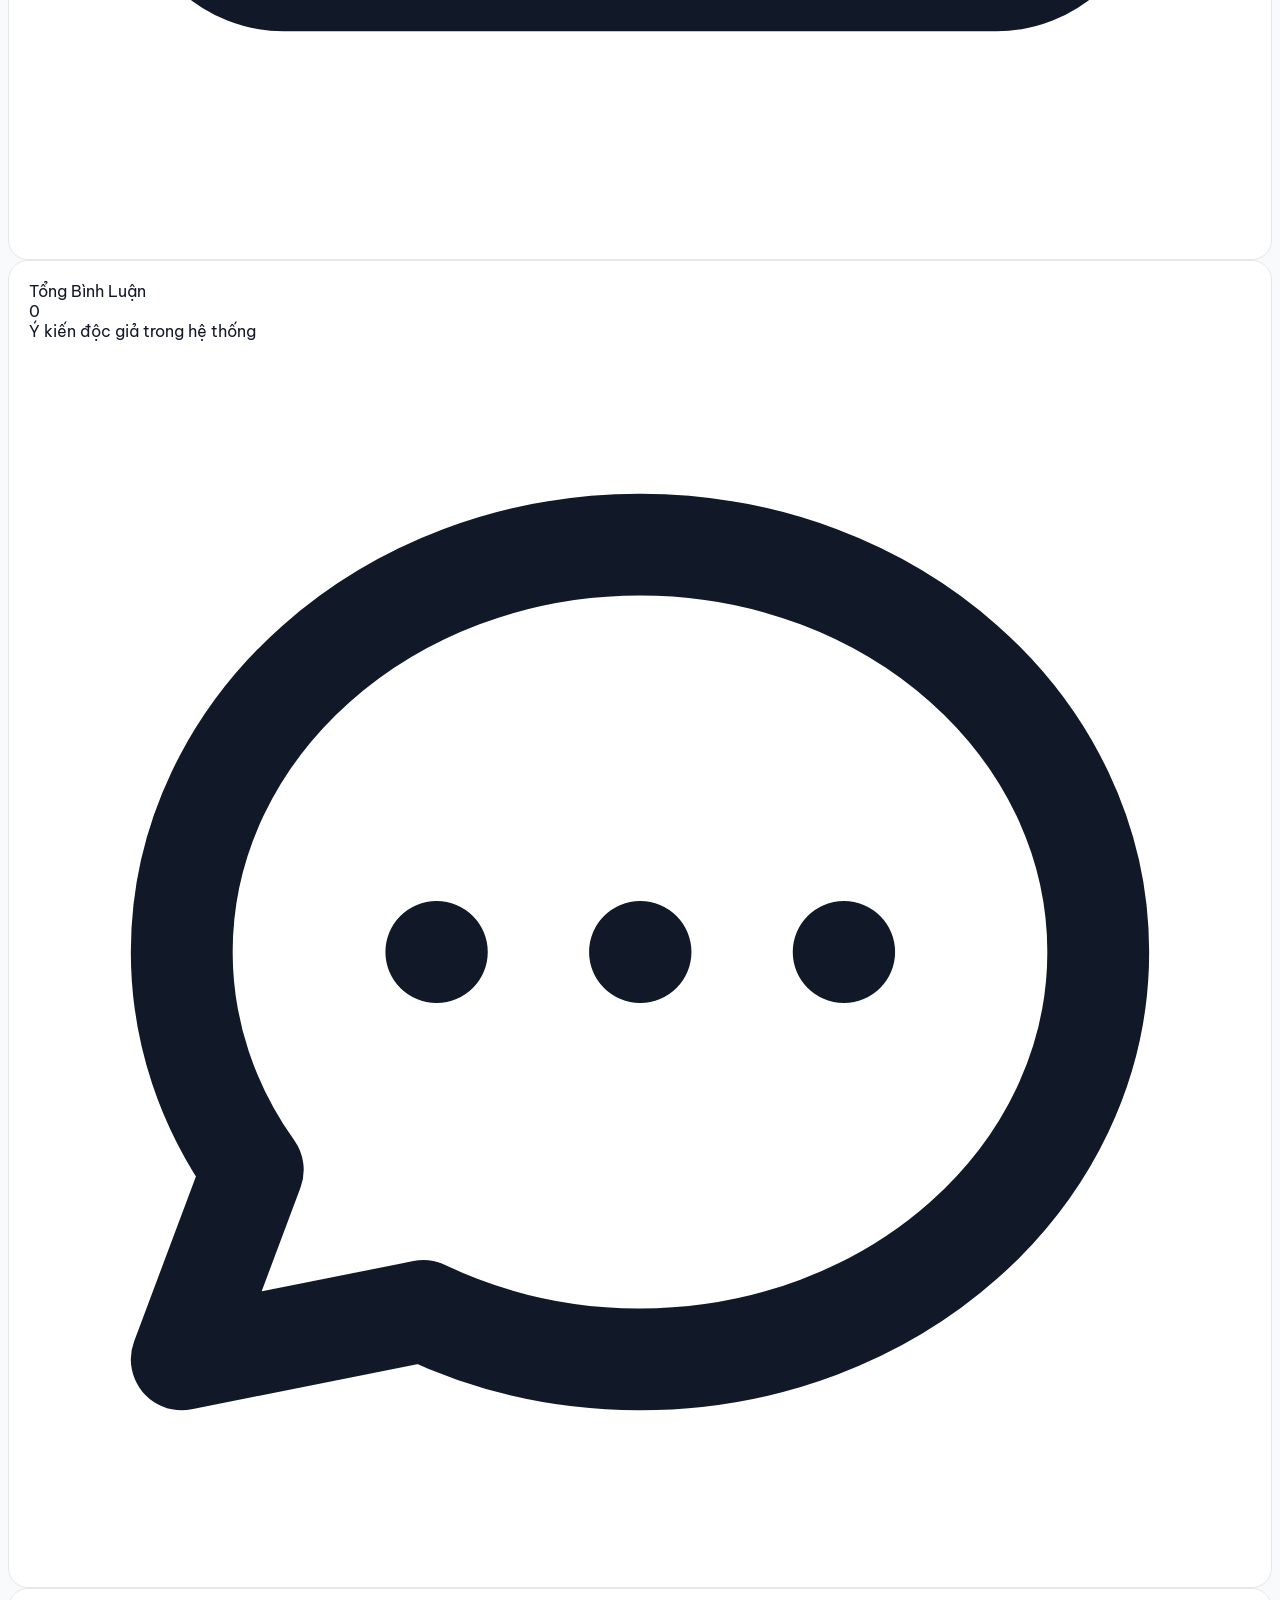
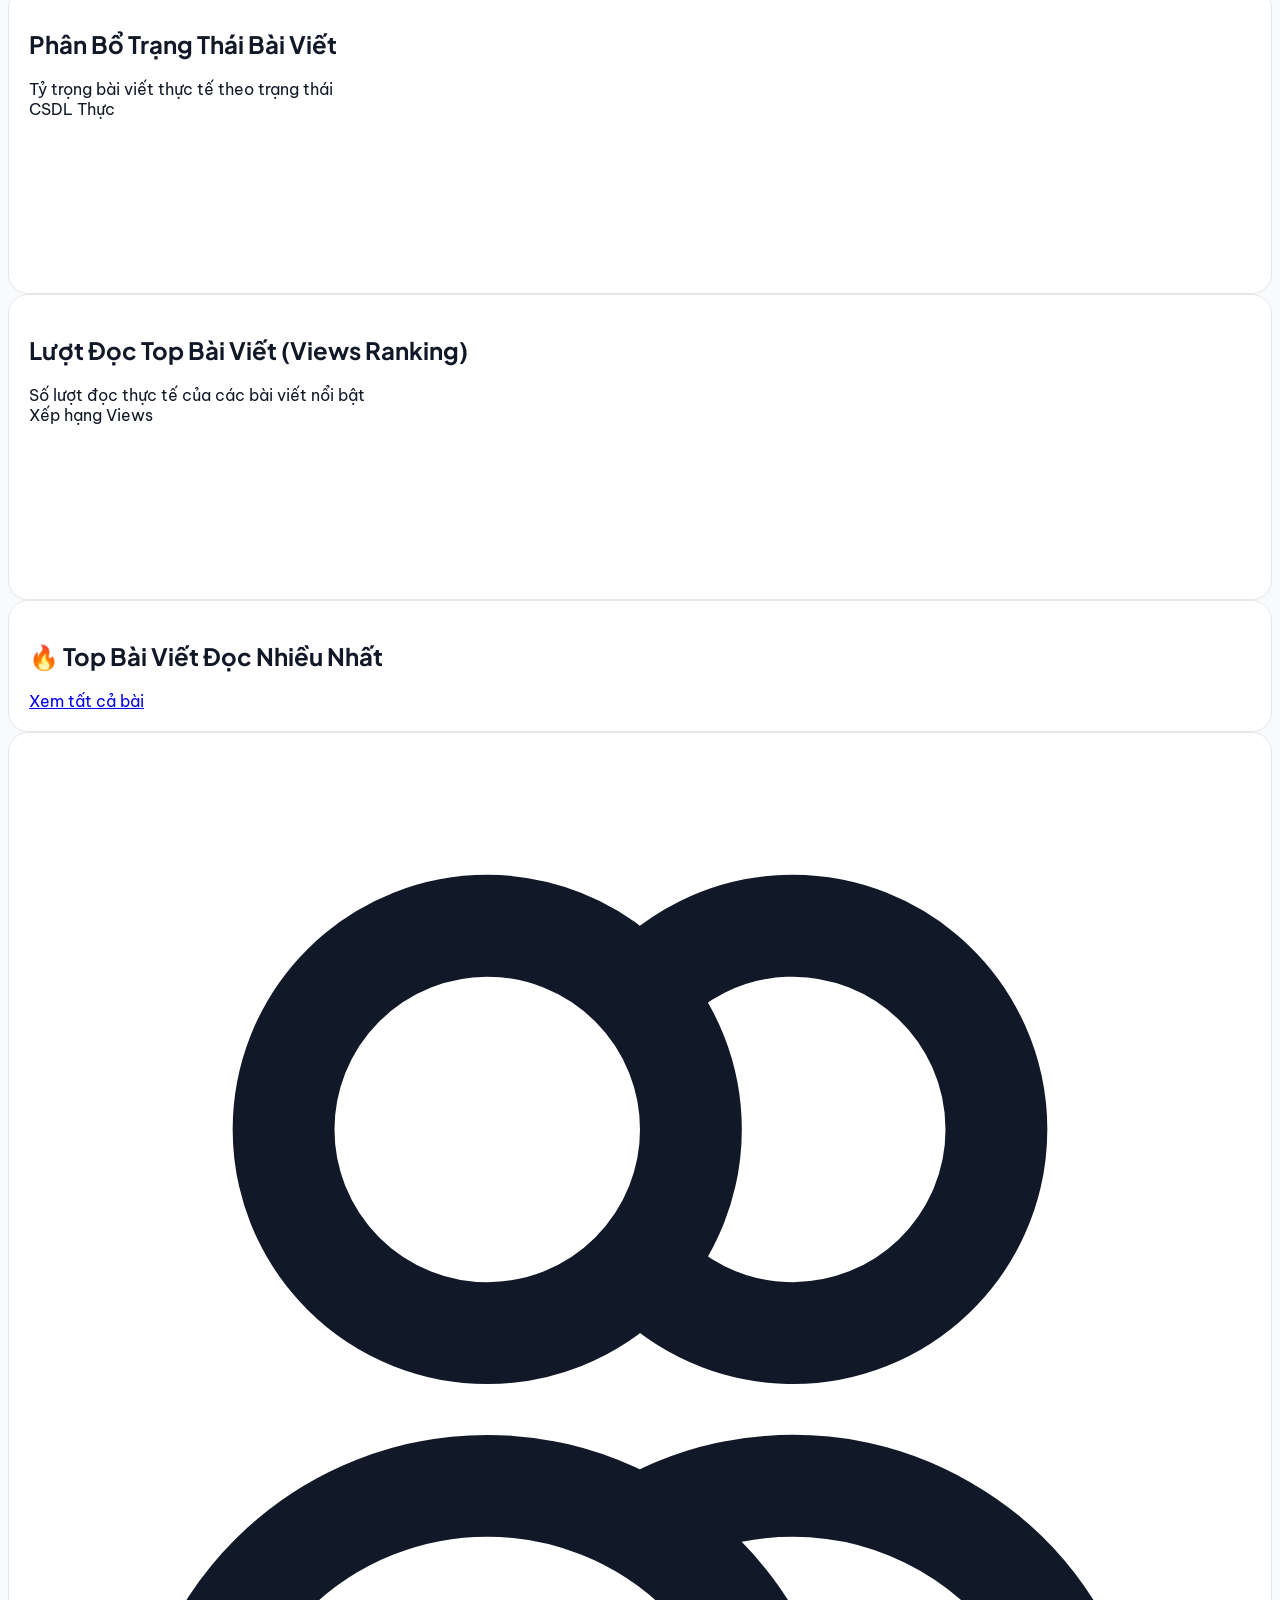
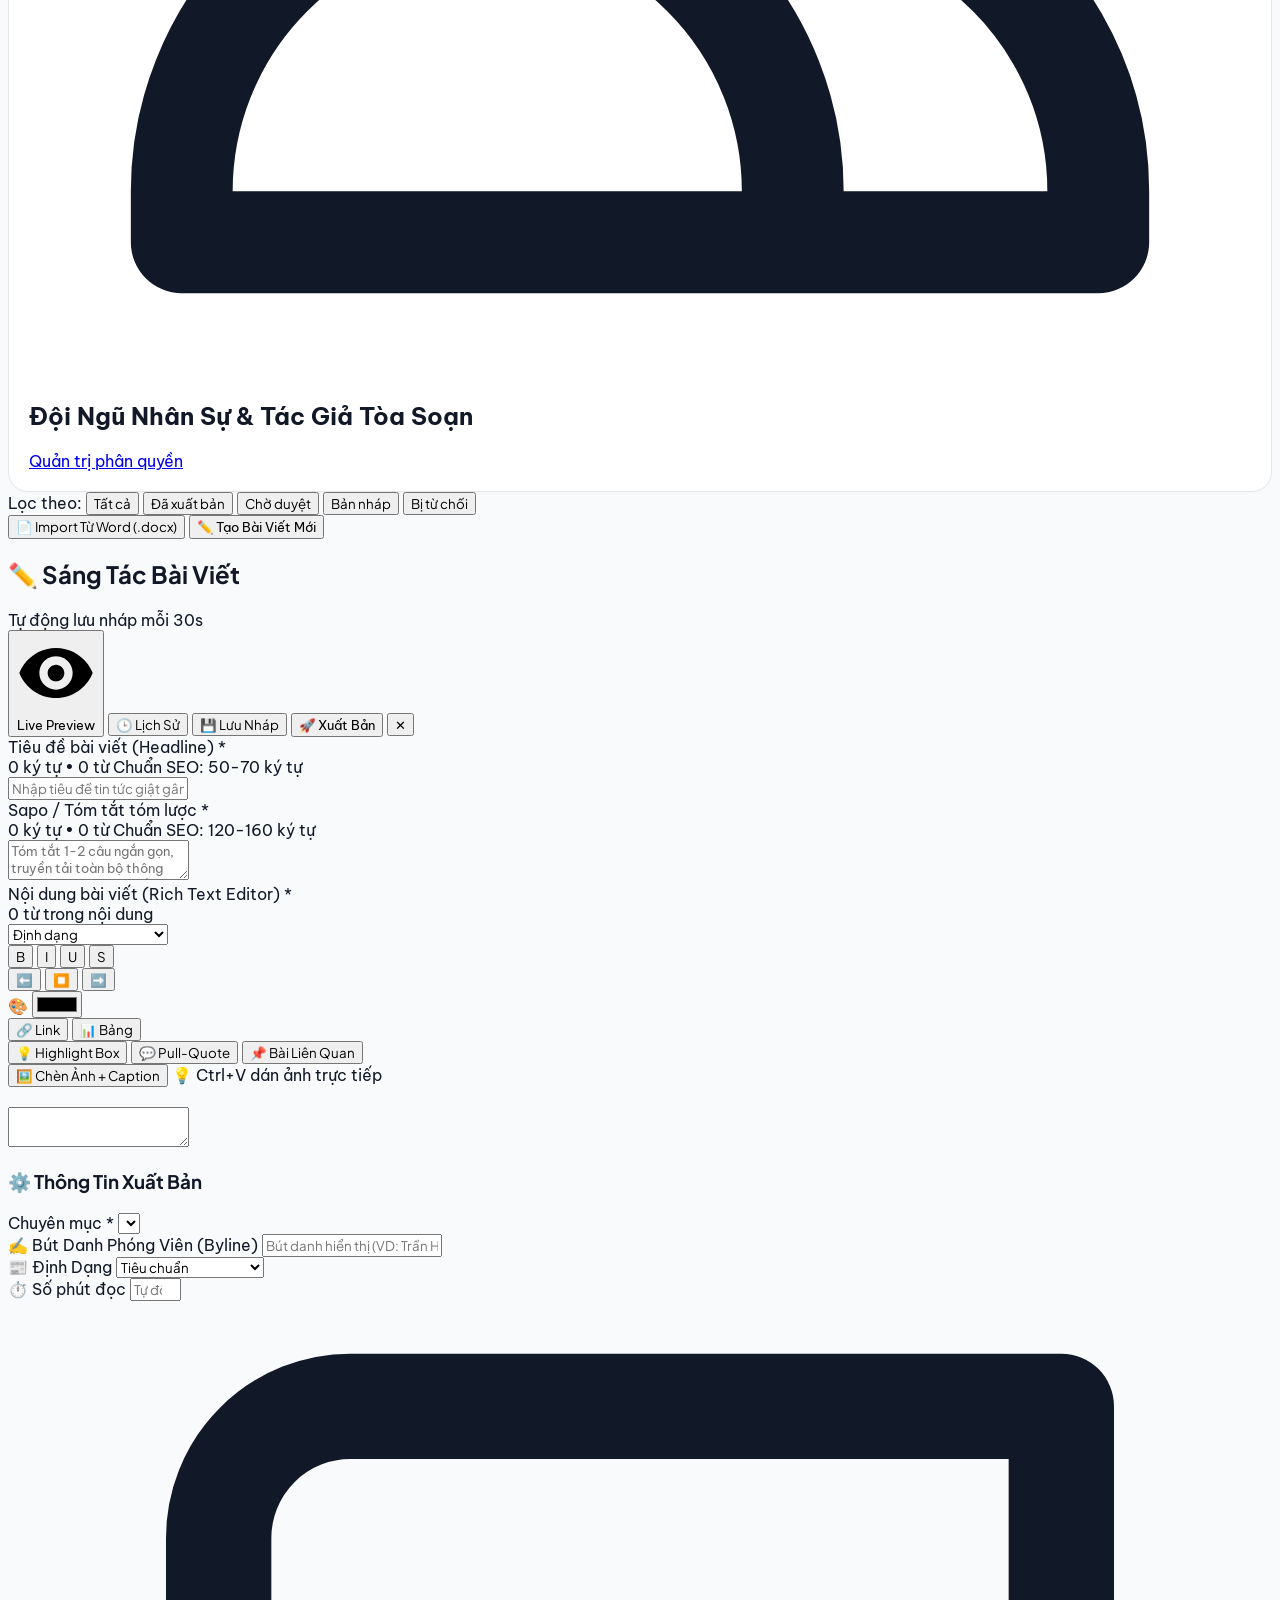
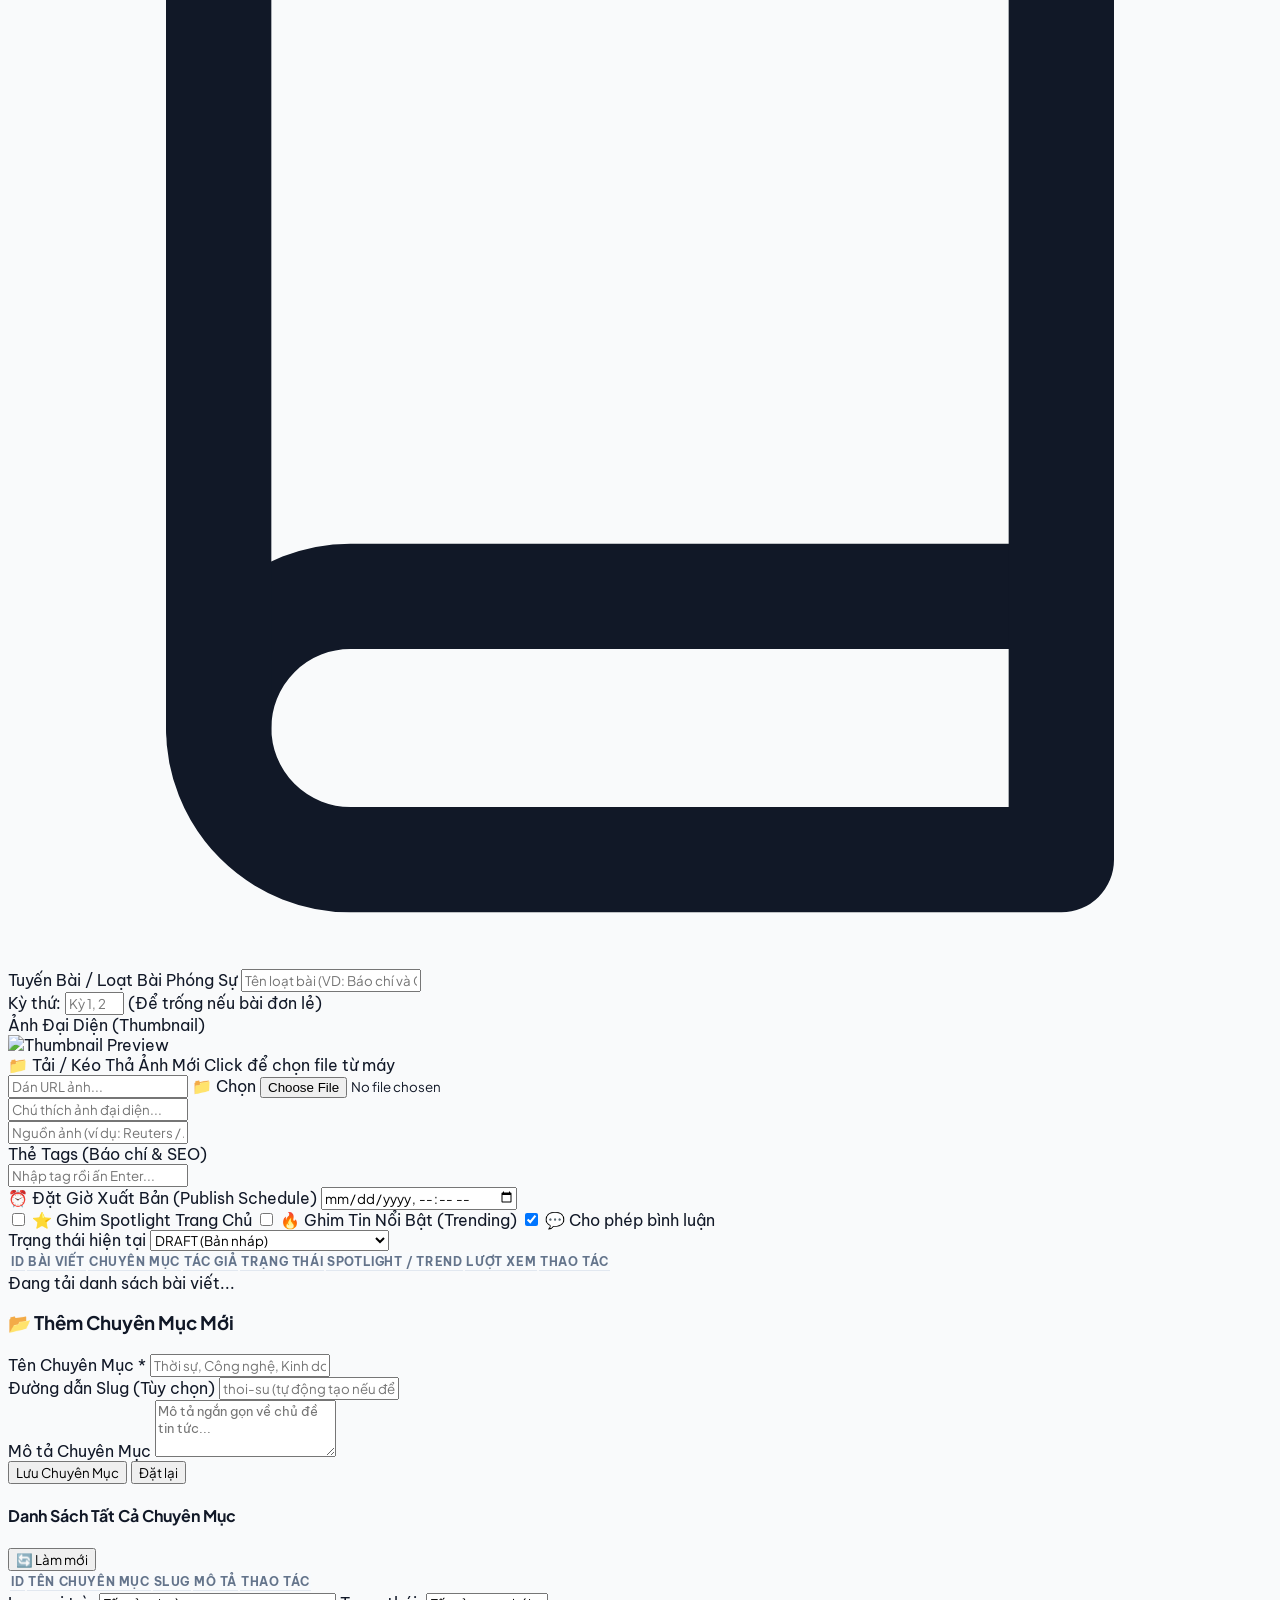
==== commit 05616908: "feat: clean seed categories/articles, display article ID in admin table, and clean dashboard UI" ====
--- a/src/main/resources/static/admin.html
+++ b/src/main/resources/static/admin.html
@@ -517,23 +517,7 @@
           </div>
         </div>
 
-        <!-- ROW 5: SUPER ADMIN SUITE SHORTCUT BAR -->
-        <div class="saas-card p-6 bg-blue-600 text-white flex flex-col md:flex-row items-center justify-between gap-4 shadow-sm" data-role-required="SUPER_ADMIN">
-          <div>
-            <h2 class="text-base font-extrabold tracking-tight">Quyền Quản Trị Hệ Thống (Super Admin Mode)</h2>
-            <p class="text-blue-100 text-xs mt-1 max-w-xl">
-              Toàn quyền duyệt tin tức, cấu hình chuyên mục, quản lý người dùng, phân quyền tác giả và thanh lọc bộ nhớ cache hệ thống.
-            </p>
-          </div>
-          <div class="flex items-center gap-3">
-            <button onclick="switchTab('posts'); togglePostForm(true);" class="px-4 py-2.5 bg-white hover:bg-blue-50 text-blue-600 font-bold text-xs rounded-xl shadow-xs transition cursor-pointer">
-              + Tạo Bài Viết Mới
-            </button>
-            <button onclick="switchTab('users')" class="px-4 py-2.5 bg-blue-700 hover:bg-blue-600 text-white font-bold text-xs rounded-xl border border-blue-400/40 transition cursor-pointer">
-              Quản Trị Users
-            </button>
-          </div>
-        </div>
+        <!-- ROW 5: SUPER ADMIN SUITE SHORTCUT BAR (Hidden per request) -->
 
       </div>
 
@@ -858,6 +842,7 @@
             <table class="w-full text-left border-collapse">
               <thead>
                 <tr class="bg-slate-50 border-b border-slate-200 text-xs text-slate-500 uppercase font-bold">
+                  <th class="p-3.5 w-16">ID</th>
                   <th class="p-3.5">Bài viết</th>
                   <th class="p-3.5">Chuyên mục</th>
                   <th class="p-3.5">Tác giả</th>
@@ -1010,7 +995,7 @@
       <!-- ========================================================
            TAB 5: QUẢN LÝ COMMENT (COMMENTS)
       ======================================================== -->
-      <div id="section-comments" class="space-y-6 hidden" data-role-required="SUPER_ADMIN">
+      <div id="section-comments" class="space-y-6 hidden">
         <div class="flex flex-wrap items-center justify-between gap-4 bg-white p-4 rounded-2xl border border-slate-200 shadow-sm">
           <div class="flex items-center gap-2 flex-wrap">
             <span class="text-xs font-bold text-slate-500 uppercase">Trạng thái:</span>
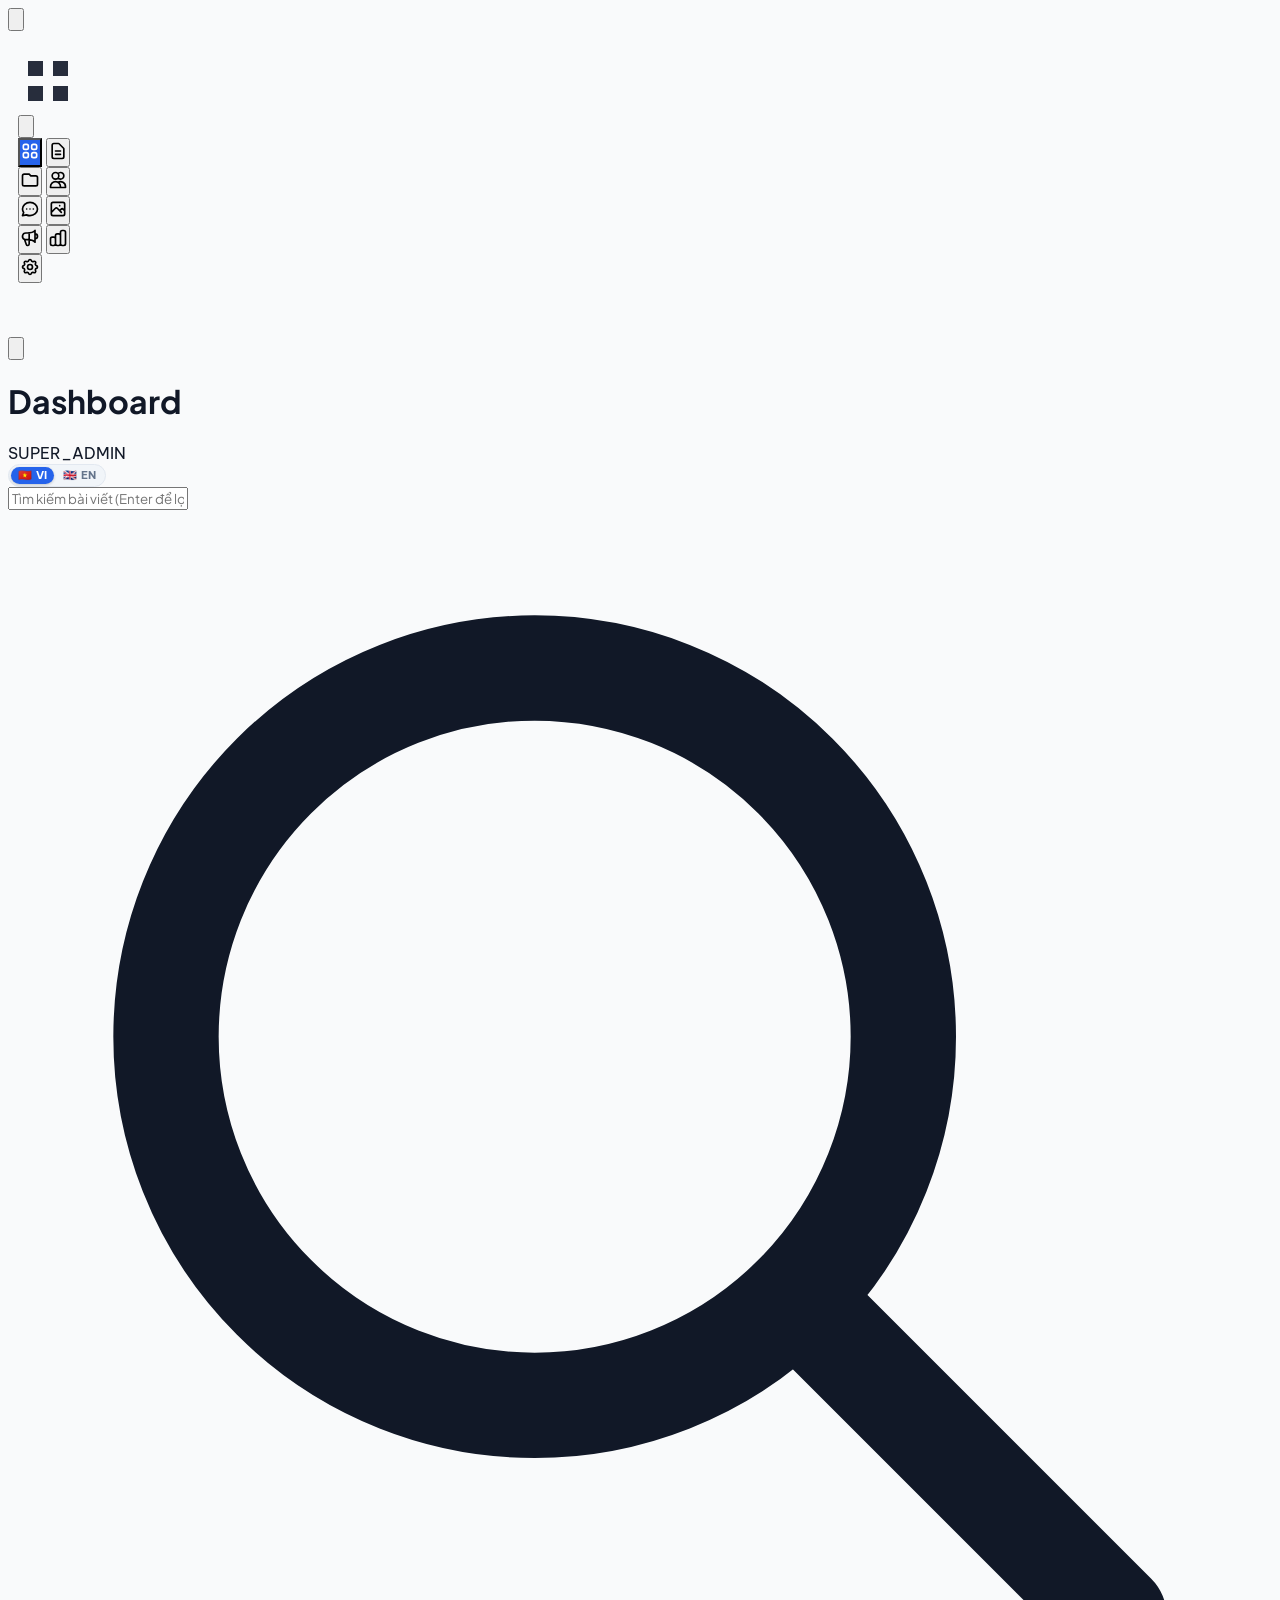
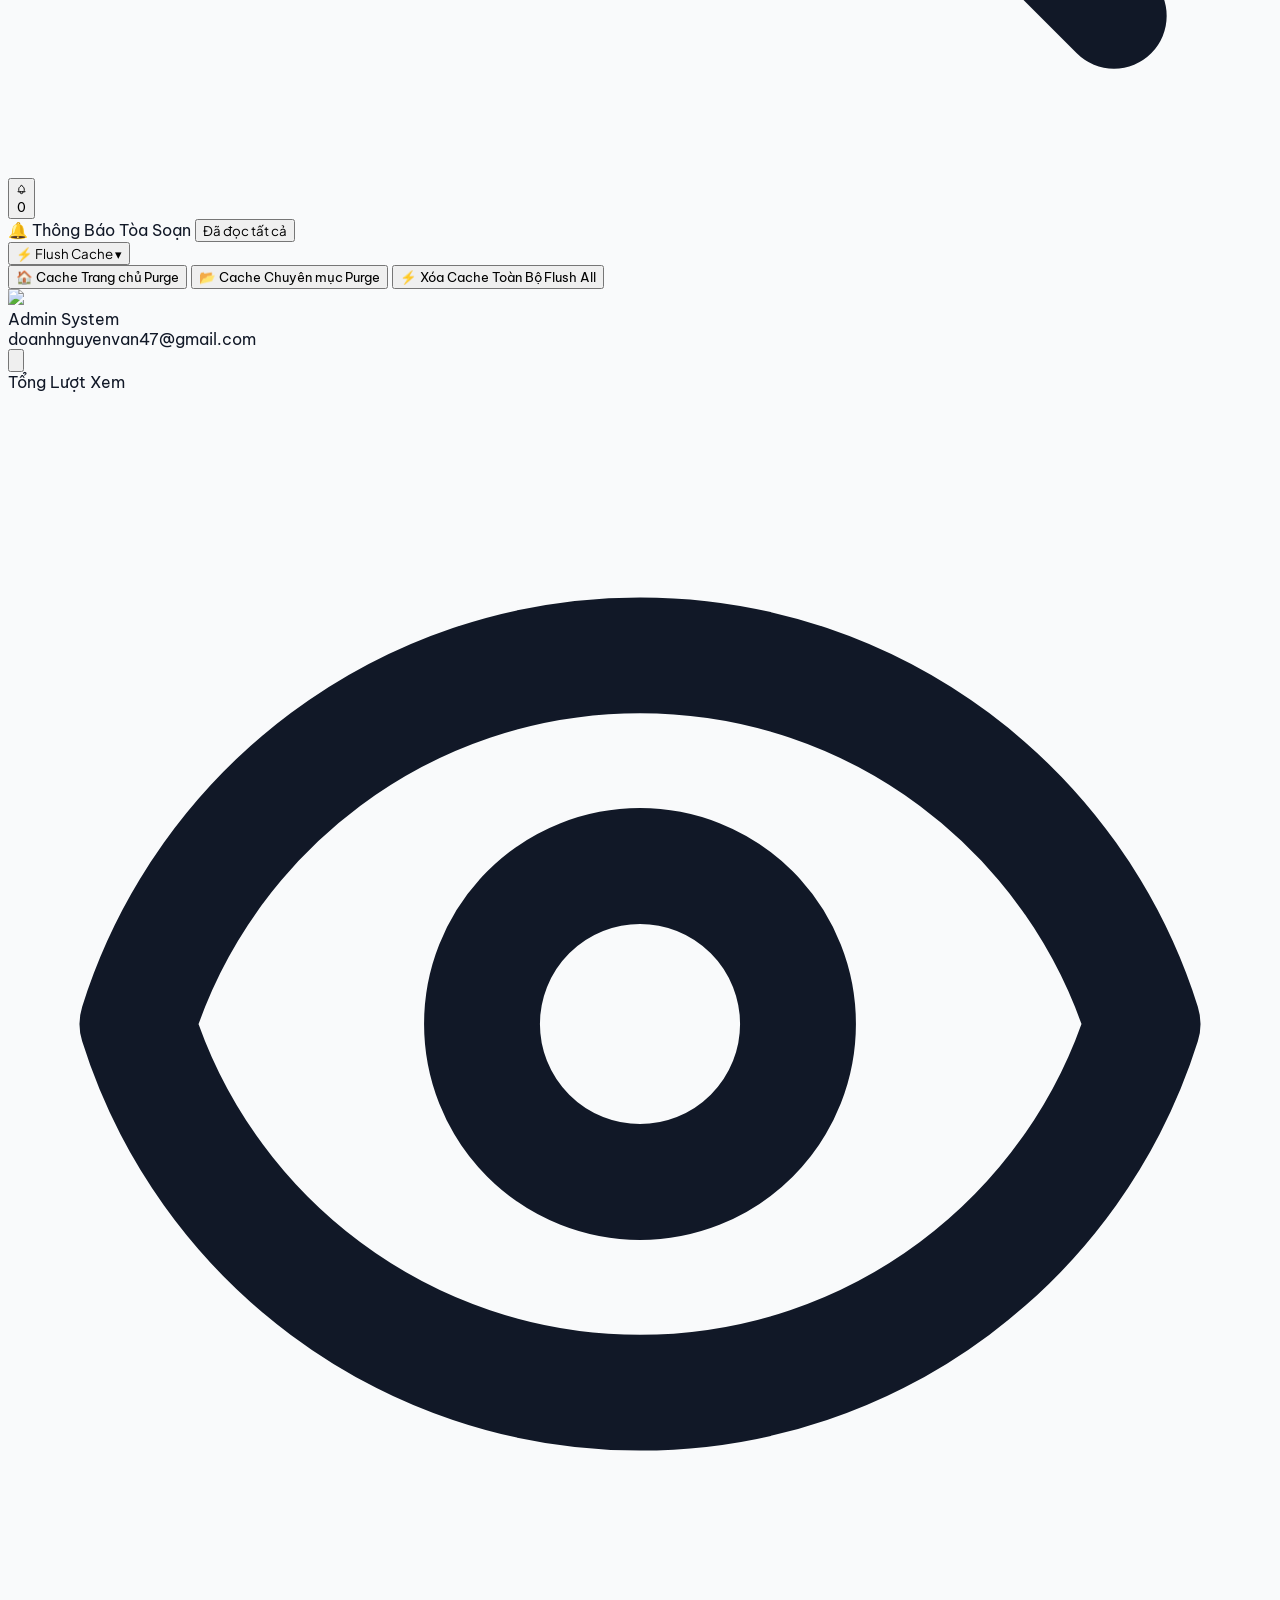
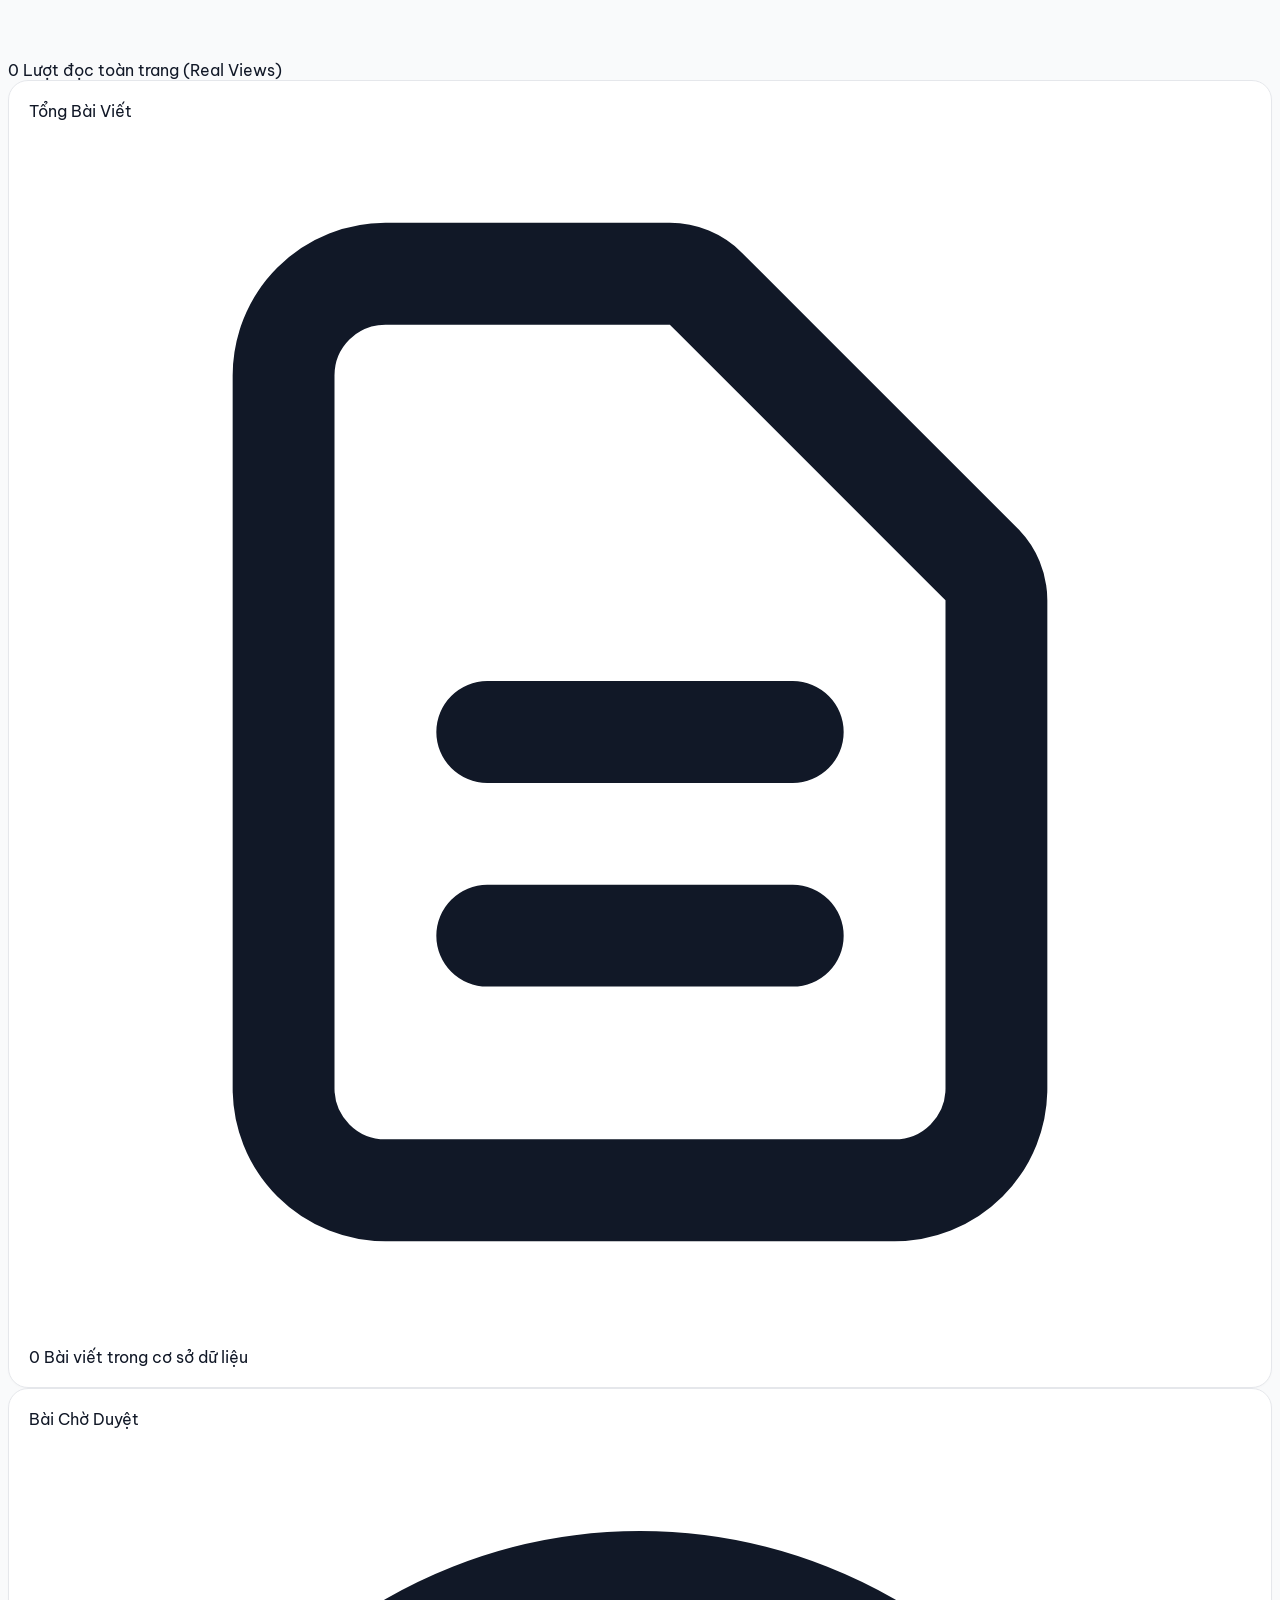
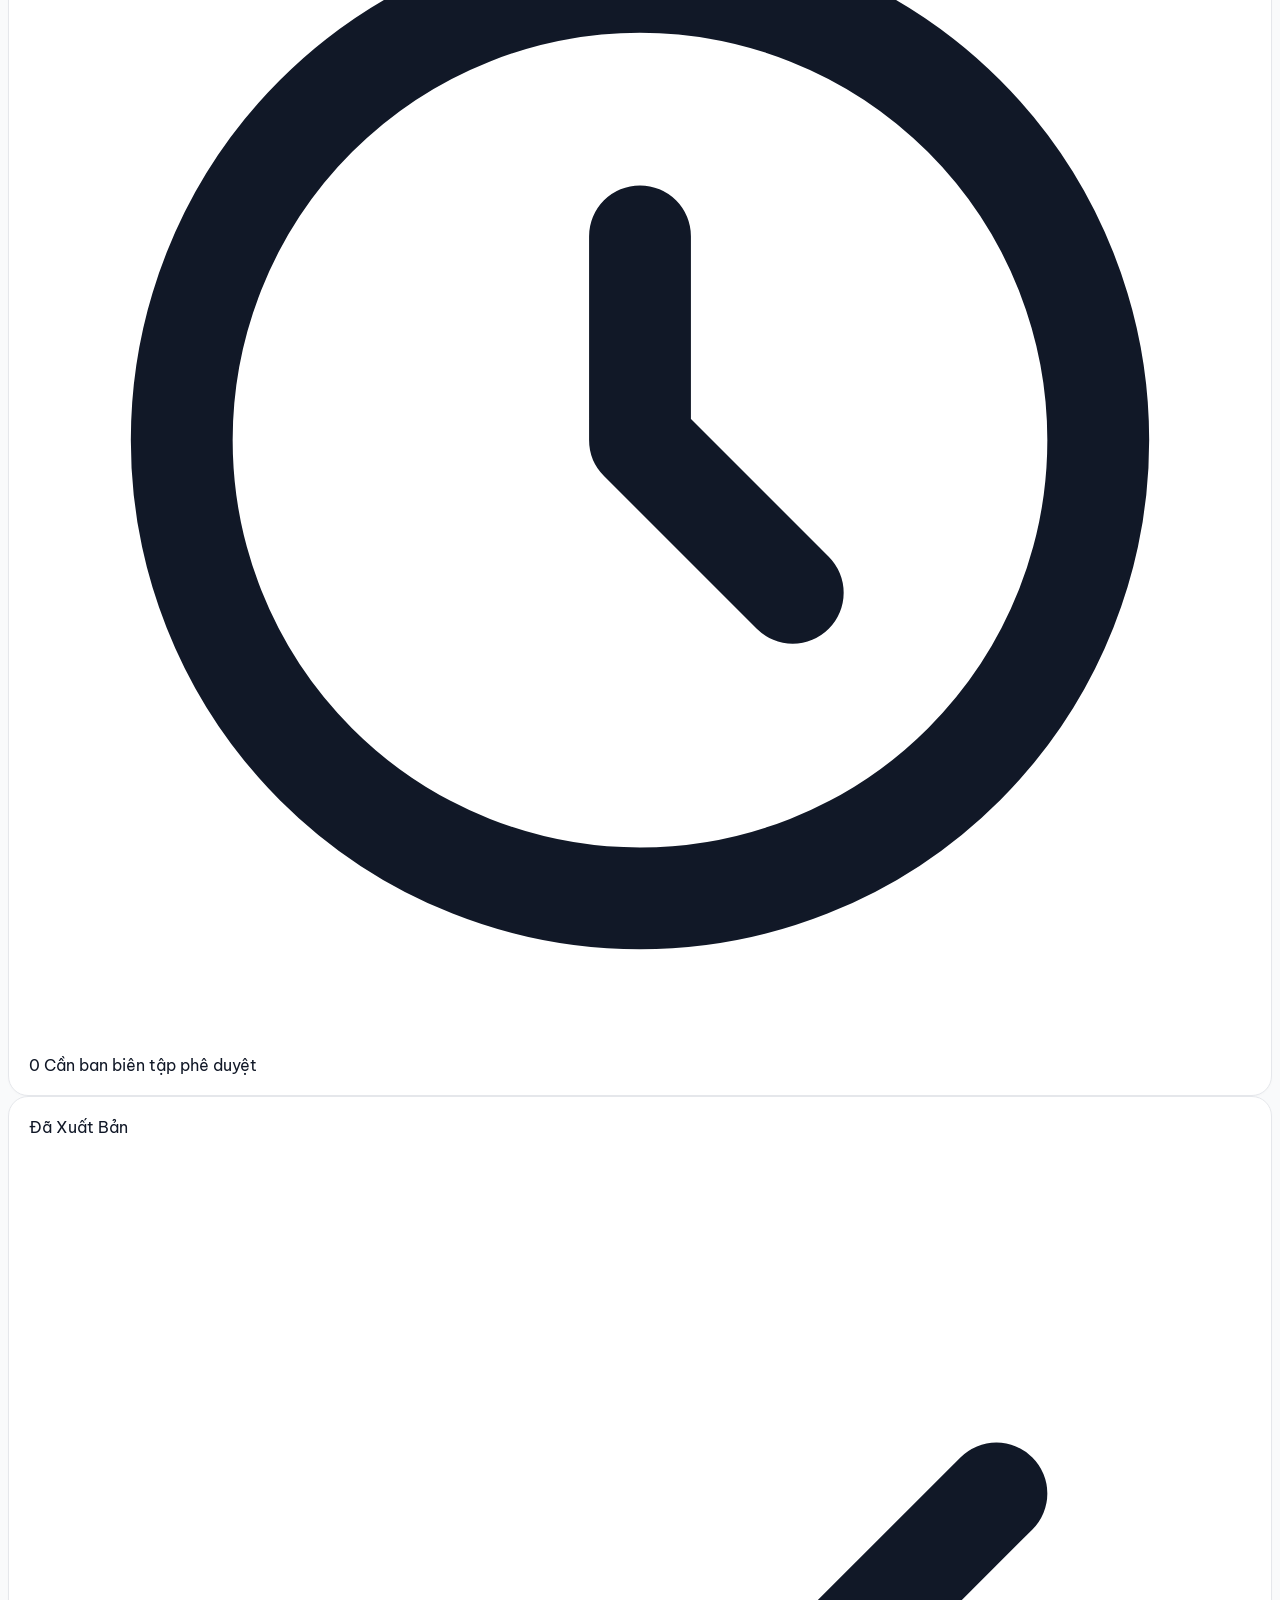
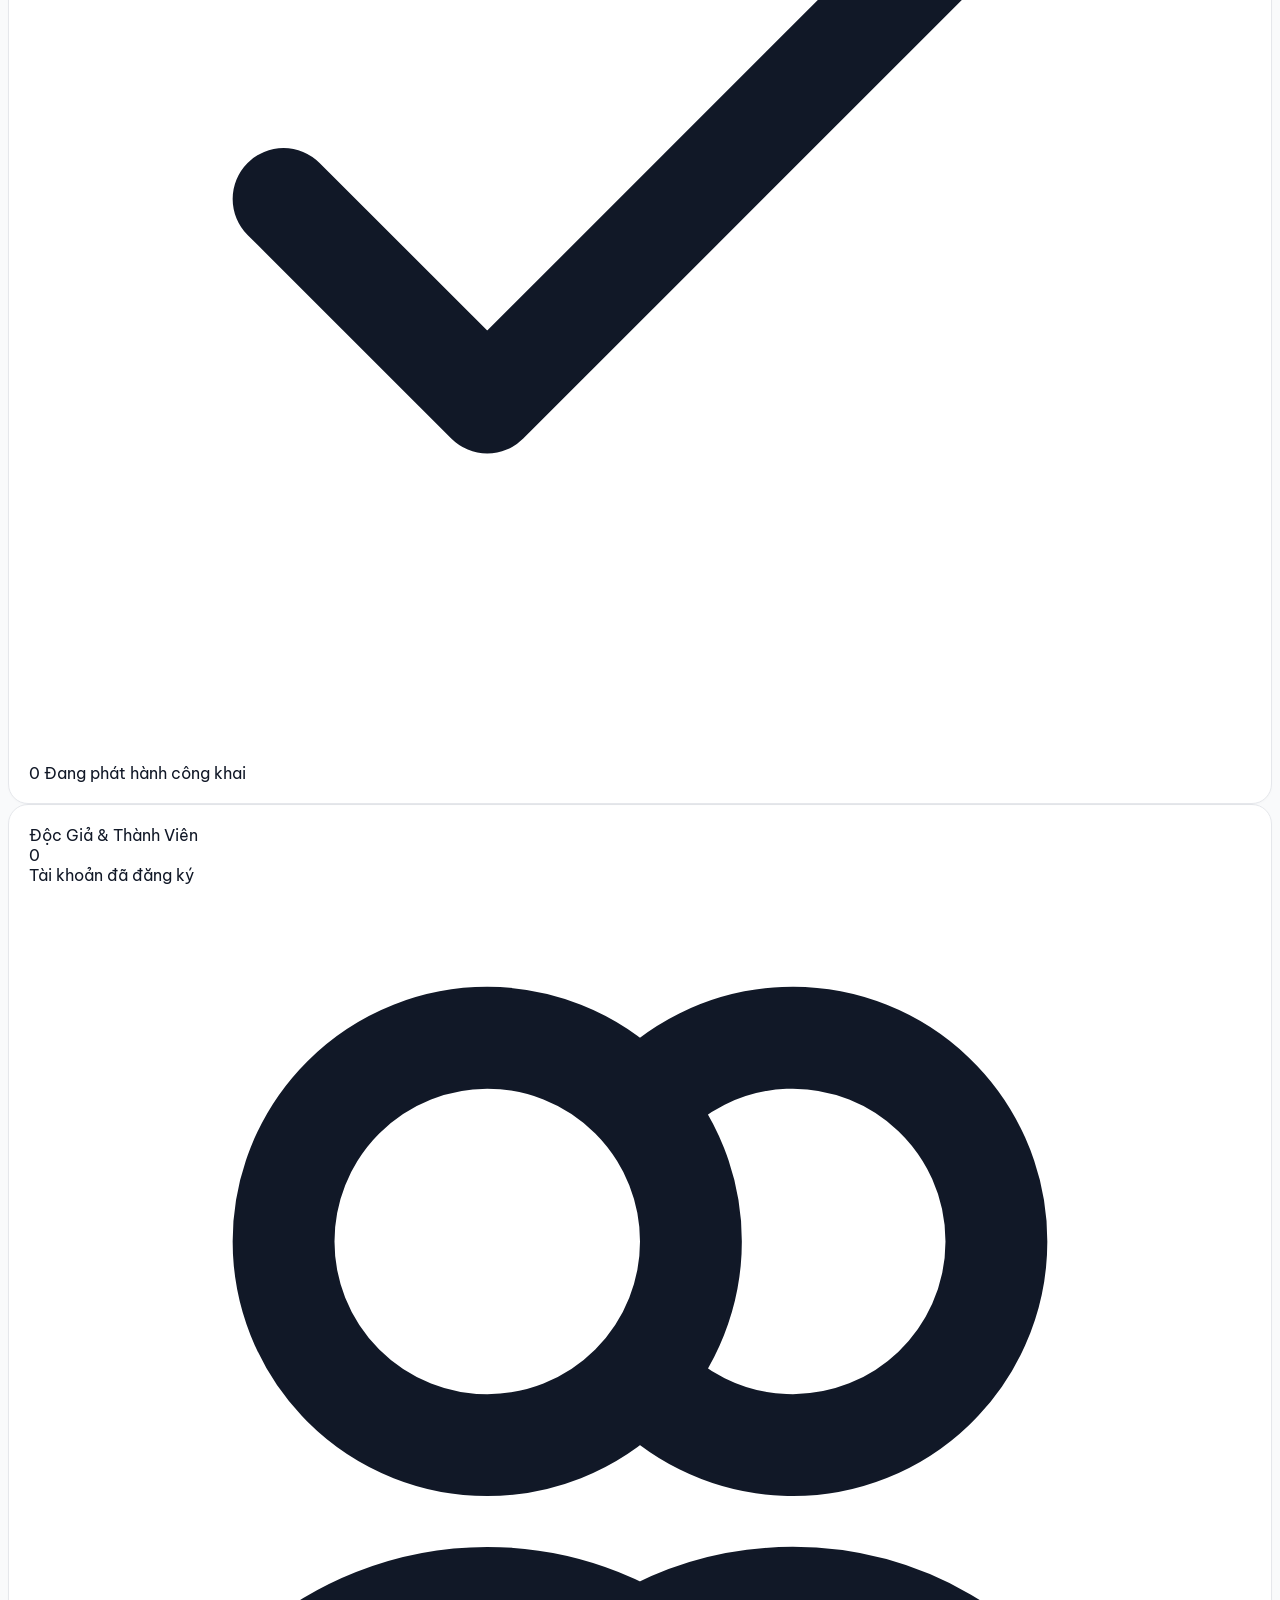
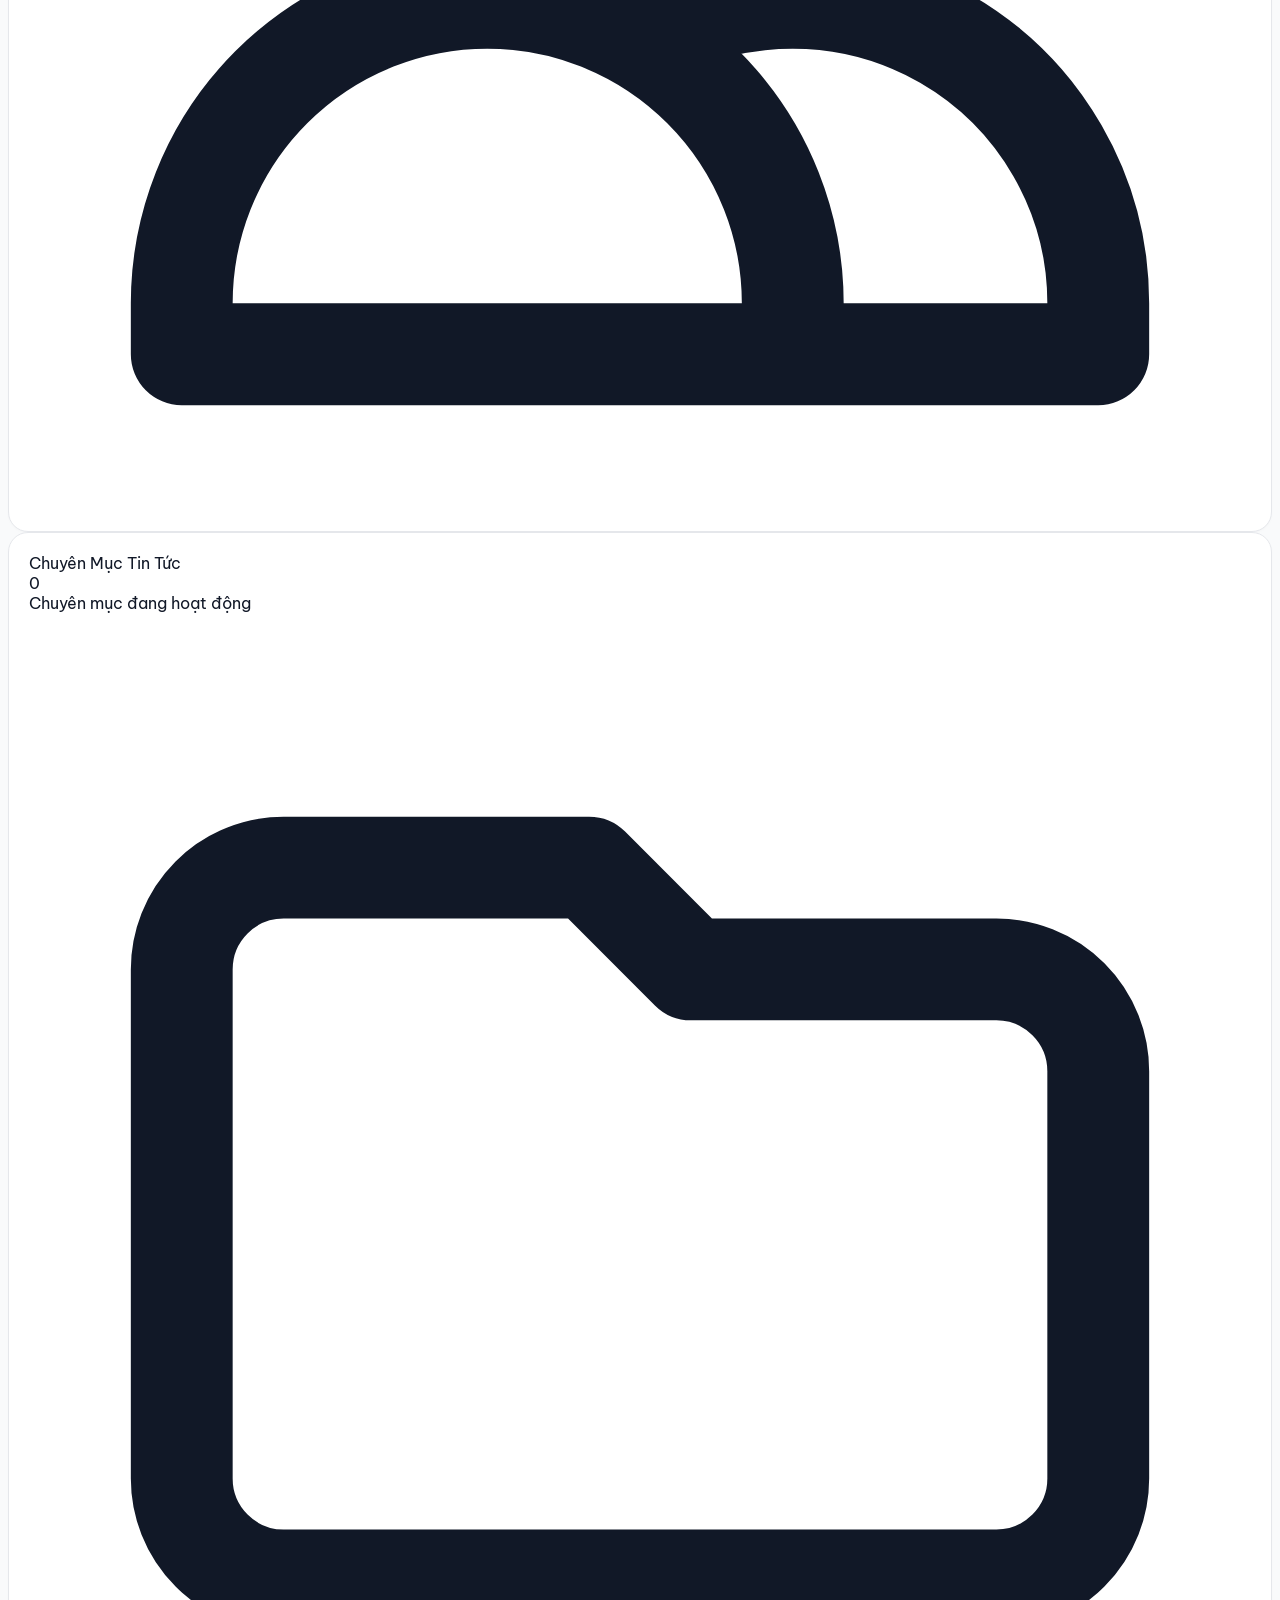
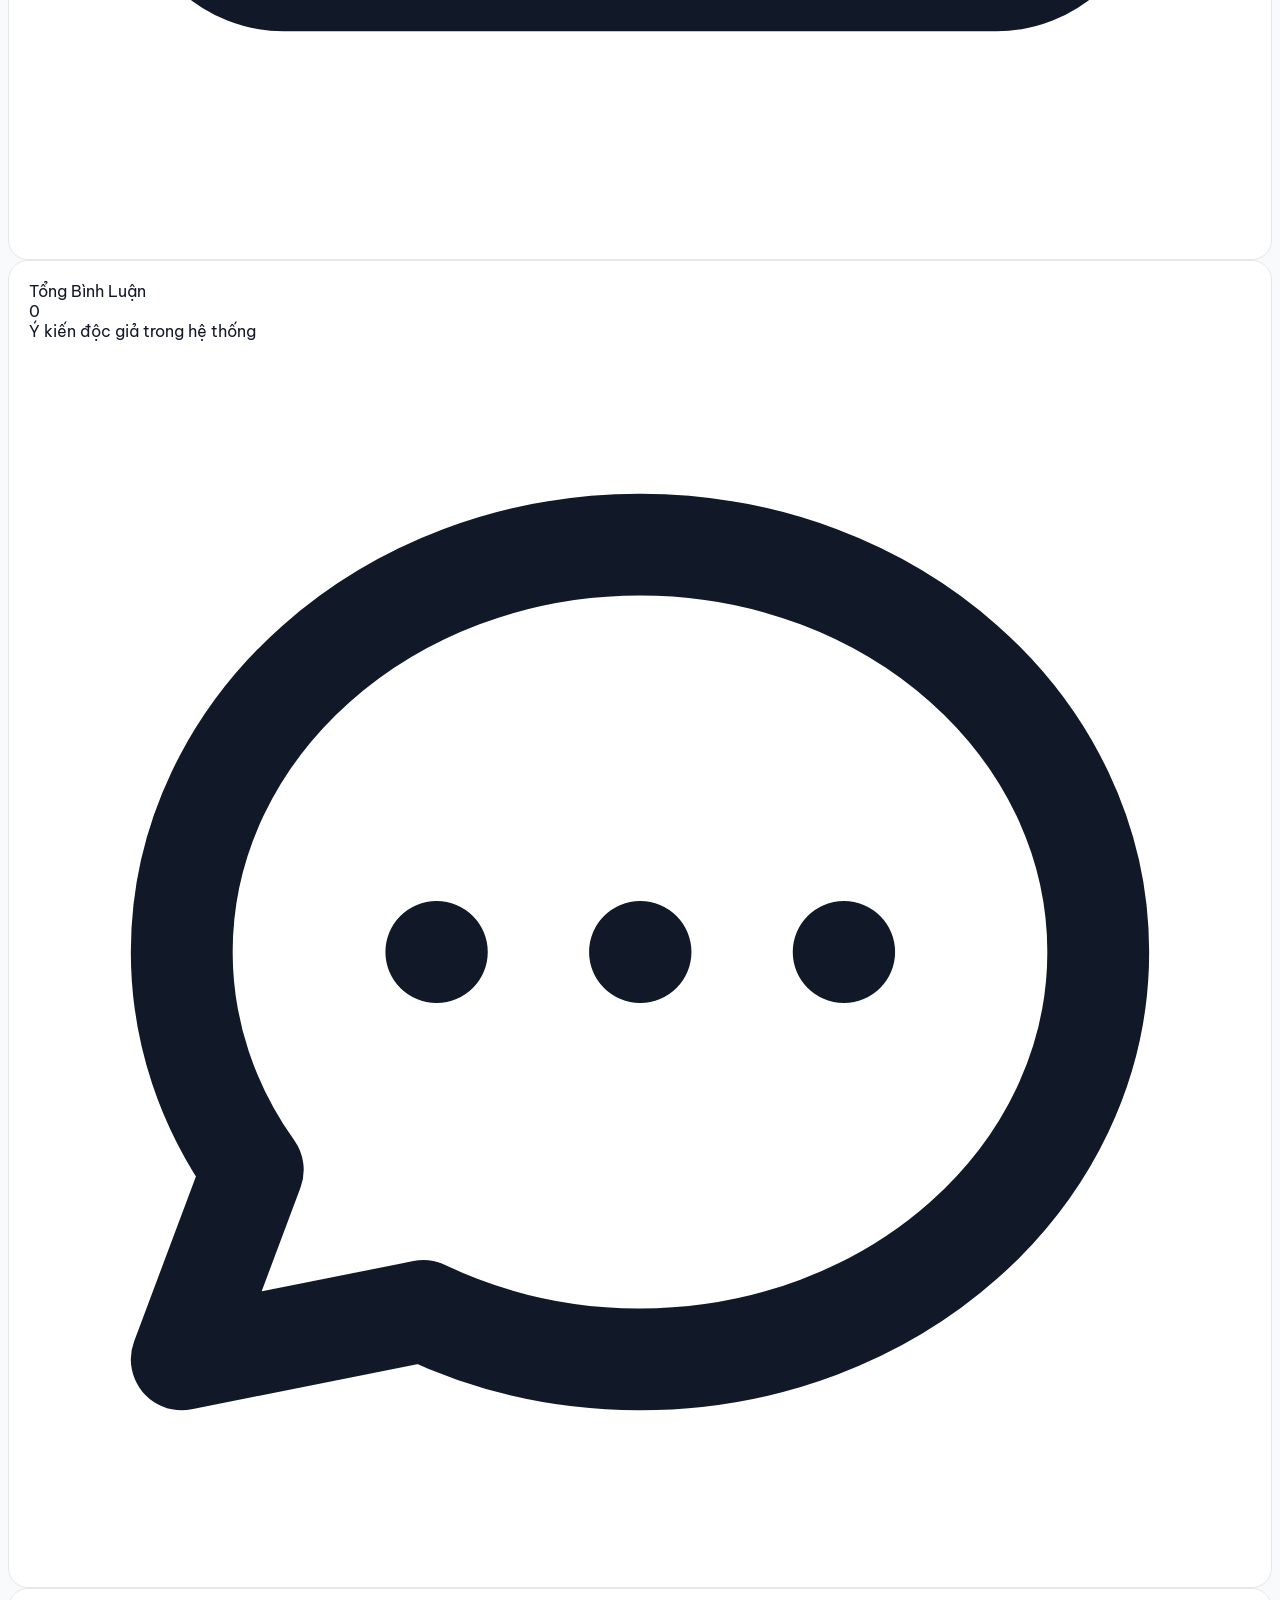
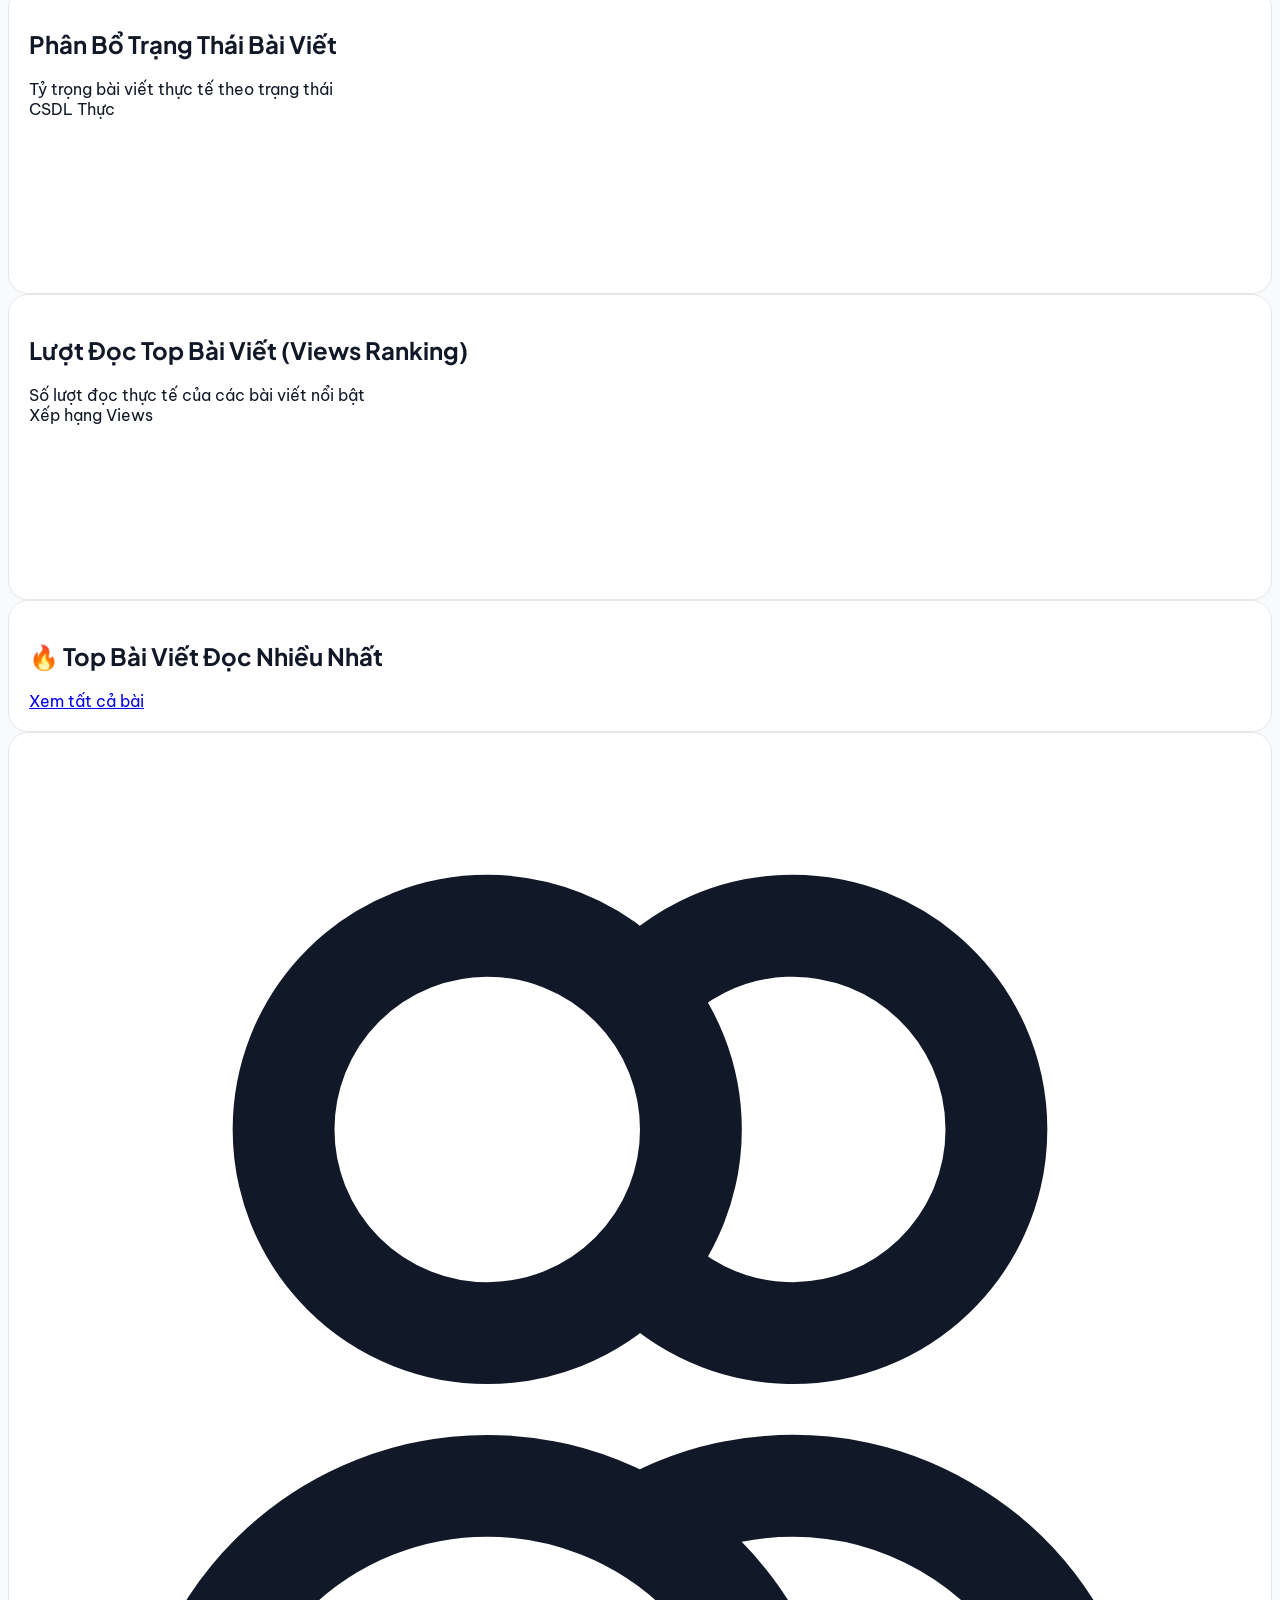
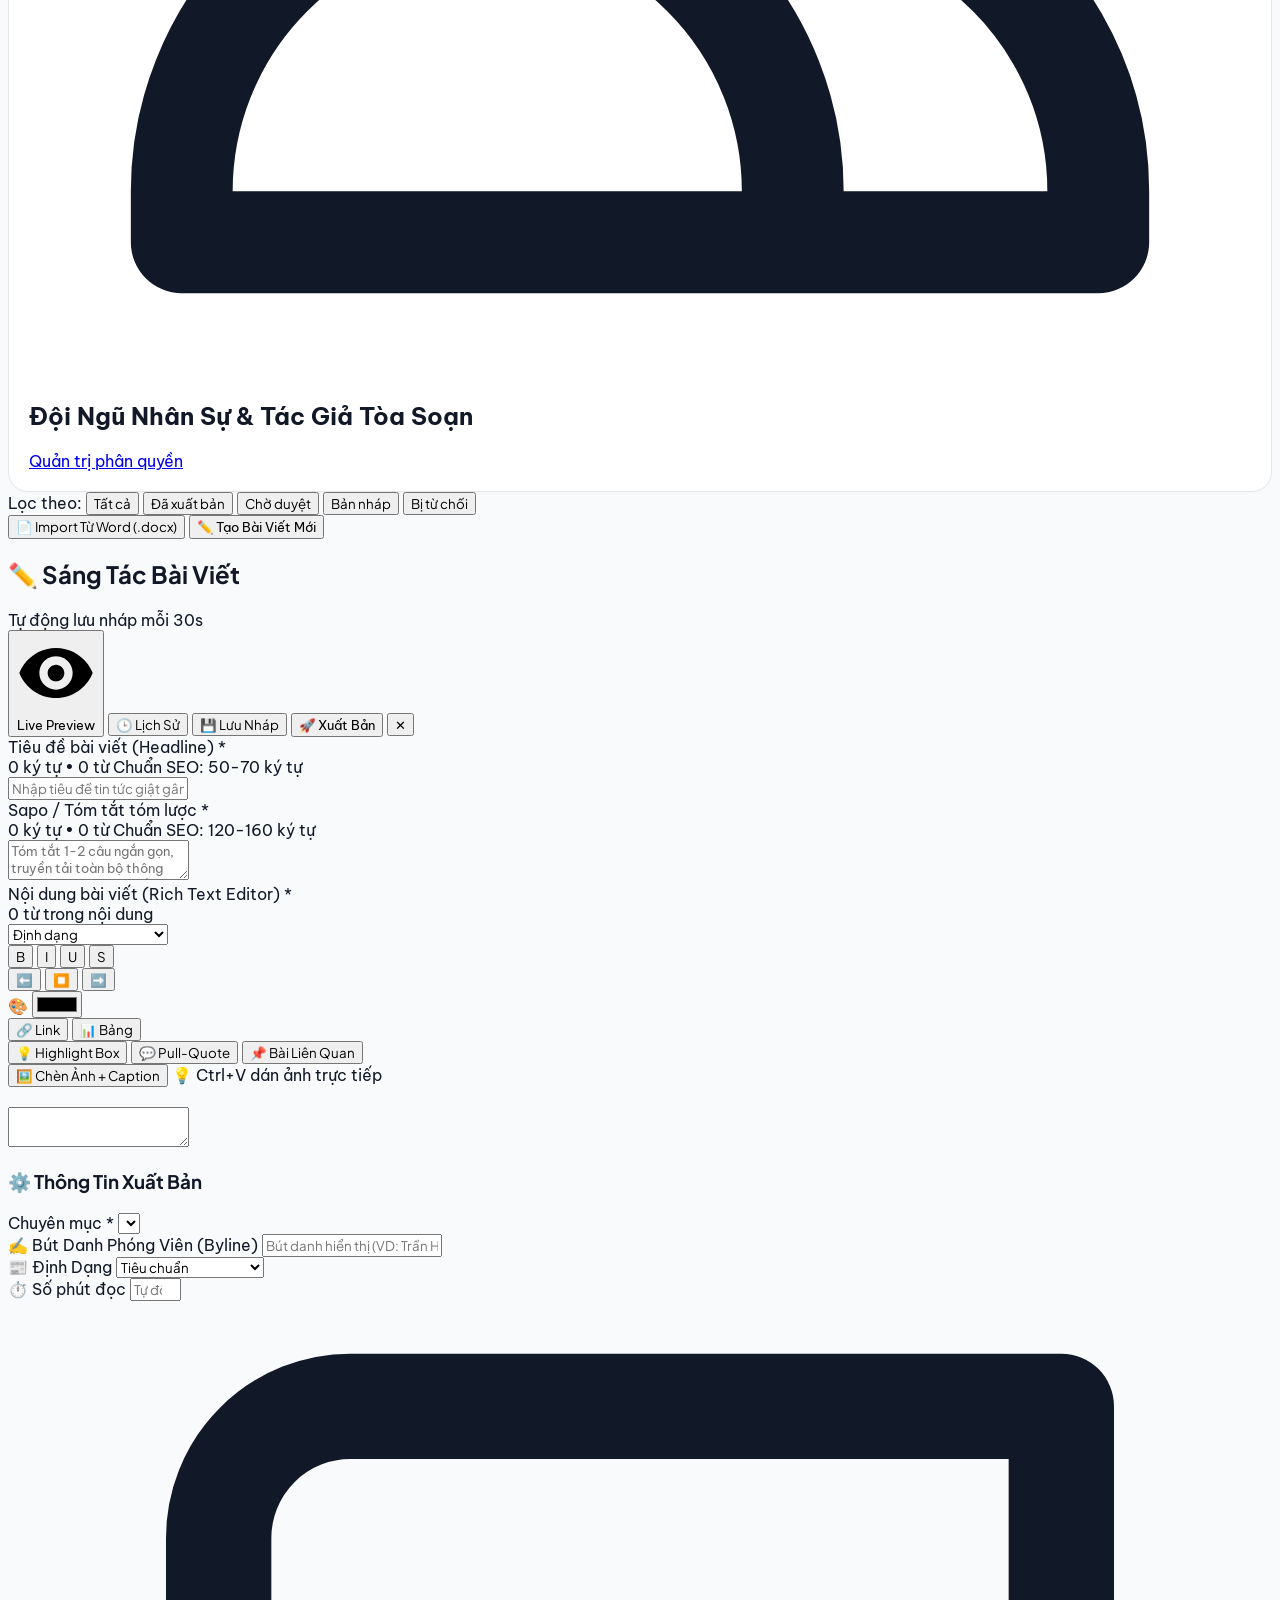
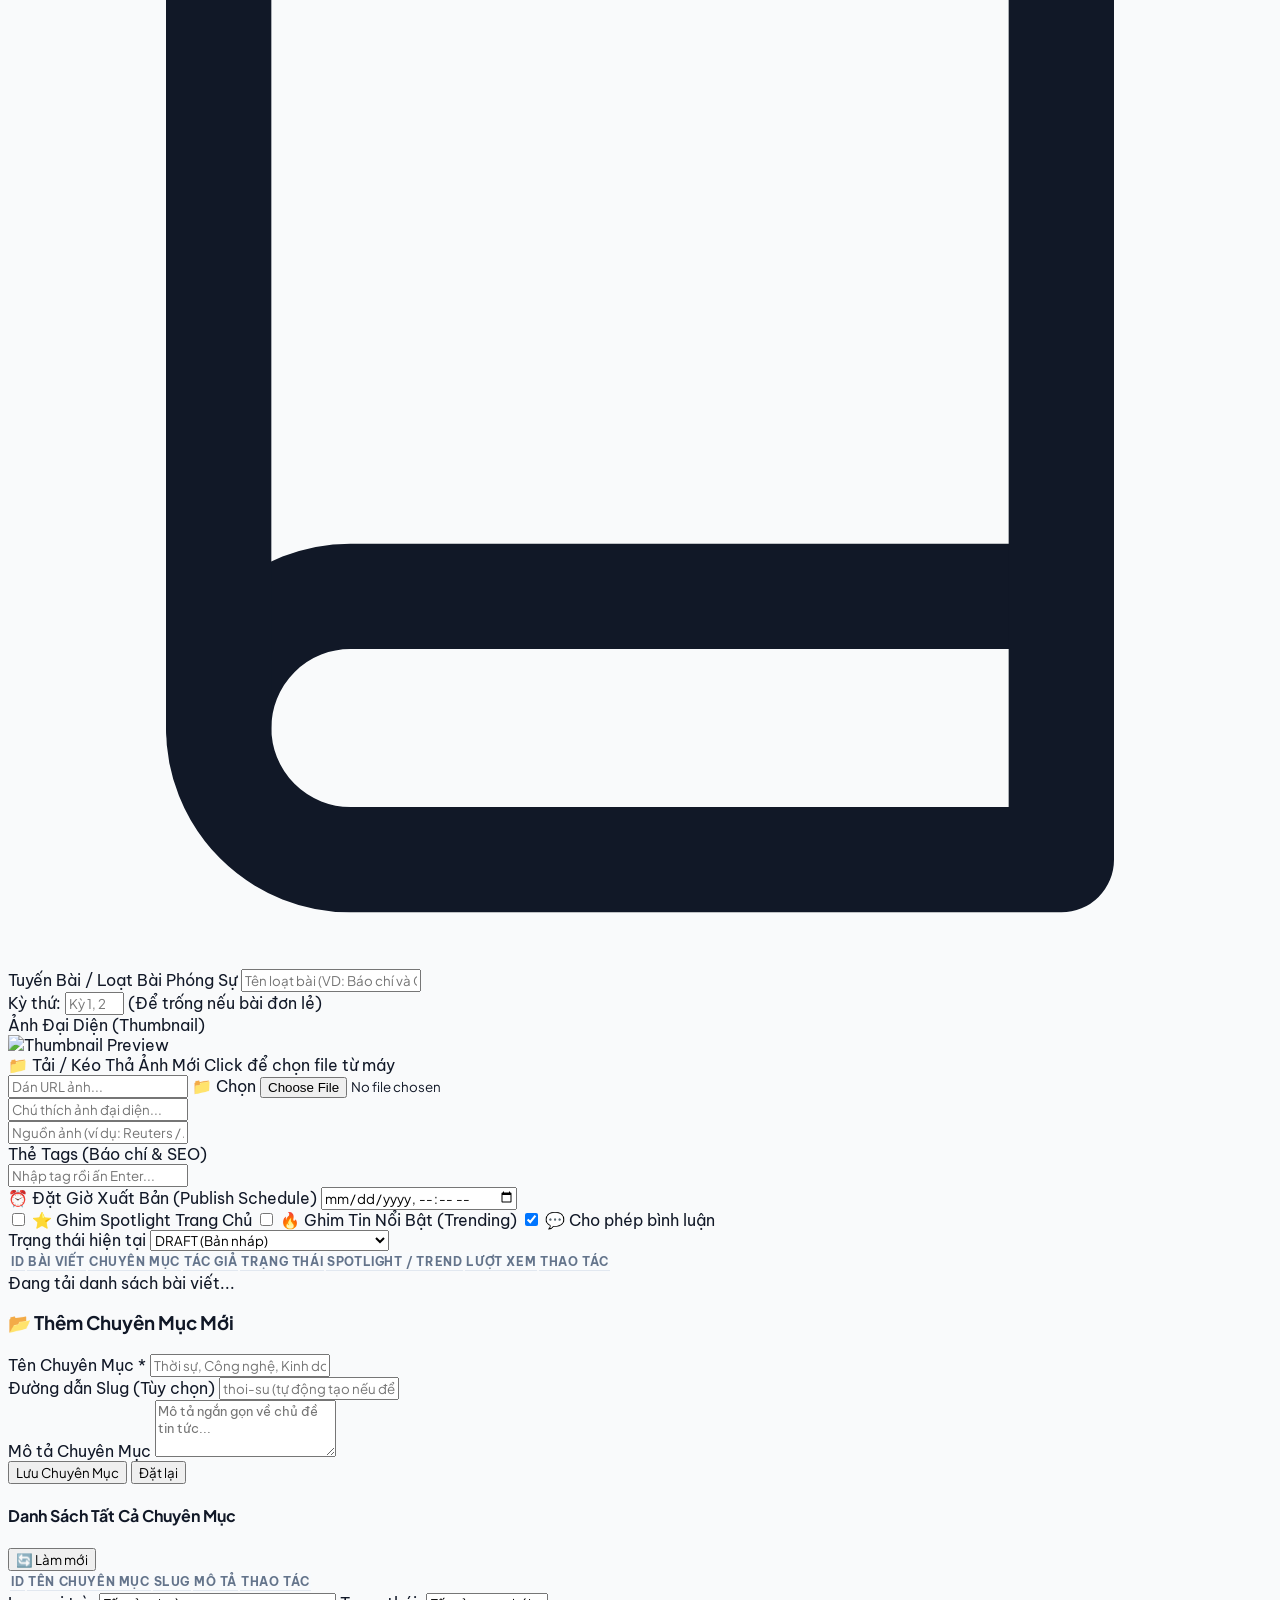
==== commit 4c5b492b: "feat(avatar): unify user avatar display to use default avatar unless signed in with Google" ====
--- a/src/main/resources/static/admin.html
+++ b/src/main/resources/static/admin.html
@@ -322,8 +322,8 @@
 
         <!-- User Profile Pill Matching Reference -->
         <div class="flex items-center gap-3 pl-3 border-l border-slate-200">
-          <div class="w-9 h-9 rounded-full bg-gradient-to-tr from-blue-600 to-indigo-600 text-white font-bold flex items-center justify-center text-sm shadow-xs overflow-hidden shrink-0">
-            <span id="header-user-avatar">A</span>
+          <div class="w-9 h-9 rounded-full bg-slate-100 border border-slate-200 text-white font-bold flex items-center justify-center text-sm shadow-xs overflow-hidden shrink-0">
+            <span id="header-user-avatar" class="w-full h-full"><img src="/images/default-avatar.png" class="w-full h-full object-cover"></span>
           </div>
           <div class="text-left hidden md:block leading-tight">
             <div id="header-user-name" class="text-xs font-bold text-slate-900">Admin System</div>
--- a/src/main/resources/static/css/style.css
+++ b/src/main/resources/static/css/style.css
@@ -681,7 +681,93 @@
   margin-left: 8px;
 }
 
-.bookmark-animate-unsave {
-  animation: bookmark-unsave-pop 0.32s ease-out both !important;
-}
-
+/* ========================================================
+ * BACK TO TOP FLOATING BUTTON (Mũi tên tròn cố định góc phải)
+ * ======================================================== */
+.btn-back-to-top {
+  position: fixed;
+  bottom: 30px;
+  right: 30px;
+  width: 48px;
+  height: 48px;
+  border-radius: 50%;
+  background-color: #ffffff;
+  color: #0f172a;
+  border: 2.5px solid #0f172a;
+  box-shadow: 0 4px 14px rgba(0, 0, 0, 0.15);
+  display: flex;
+  align-items: center;
+  justify-content: center;
+  cursor: pointer;
+  z-index: 9999;
+  opacity: 0;
+  visibility: hidden;
+  transform: translateY(16px) scale(0.9);
+  transition: opacity 0.3s cubic-bezier(0.16, 1, 0.3, 1),
+              transform 0.3s cubic-bezier(0.16, 1, 0.3, 1),
+              visibility 0.3s,
+              background-color 0.2s,
+              border-color 0.2s,
+              box-shadow 0.2s;
+  outline: none;
+  padding: 0;
+}
+
+.btn-back-to-top.is-visible {
+  opacity: 1;
+  visibility: visible;
+  transform: translateY(0) scale(1);
+}
+
+.btn-back-to-top:hover {
+  background-color: #0f172a;
+  color: #ffffff;
+  border-color: #0f172a;
+  transform: translateY(-4px) scale(1.06);
+  box-shadow: 0 8px 22px rgba(0, 0, 0, 0.25);
+}
+
+.btn-back-to-top:active {
+  transform: translateY(0) scale(0.95);
+}
+
+.btn-back-to-top svg {
+  width: 24px;
+  height: 24px;
+  transition: transform 0.2s ease;
+}
+
+.btn-back-to-top:hover svg {
+  transform: translateY(-2px);
+}
+
+/* Hỗ trợ chế độ tối (Dark mode) */
+body.dark-mode .btn-back-to-top {
+  background-color: #1e293b;
+  color: #f8fafc;
+  border-color: #cbd5e1;
+  box-shadow: 0 4px 16px rgba(0, 0, 0, 0.45);
+}
+
+body.dark-mode .btn-back-to-top:hover {
+  background-color: #2563eb;
+  border-color: #2563eb;
+  color: #ffffff;
+  box-shadow: 0 8px 24px rgba(37, 99, 235, 0.45);
+}
+
+@media (max-width: 640px) {
+  .btn-back-to-top {
+    bottom: 20px;
+    right: 20px;
+    width: 44px;
+    height: 44px;
+  }
+  .btn-back-to-top svg {
+    width: 22px;
+    height: 22px;
+  }
+}
+
+
+
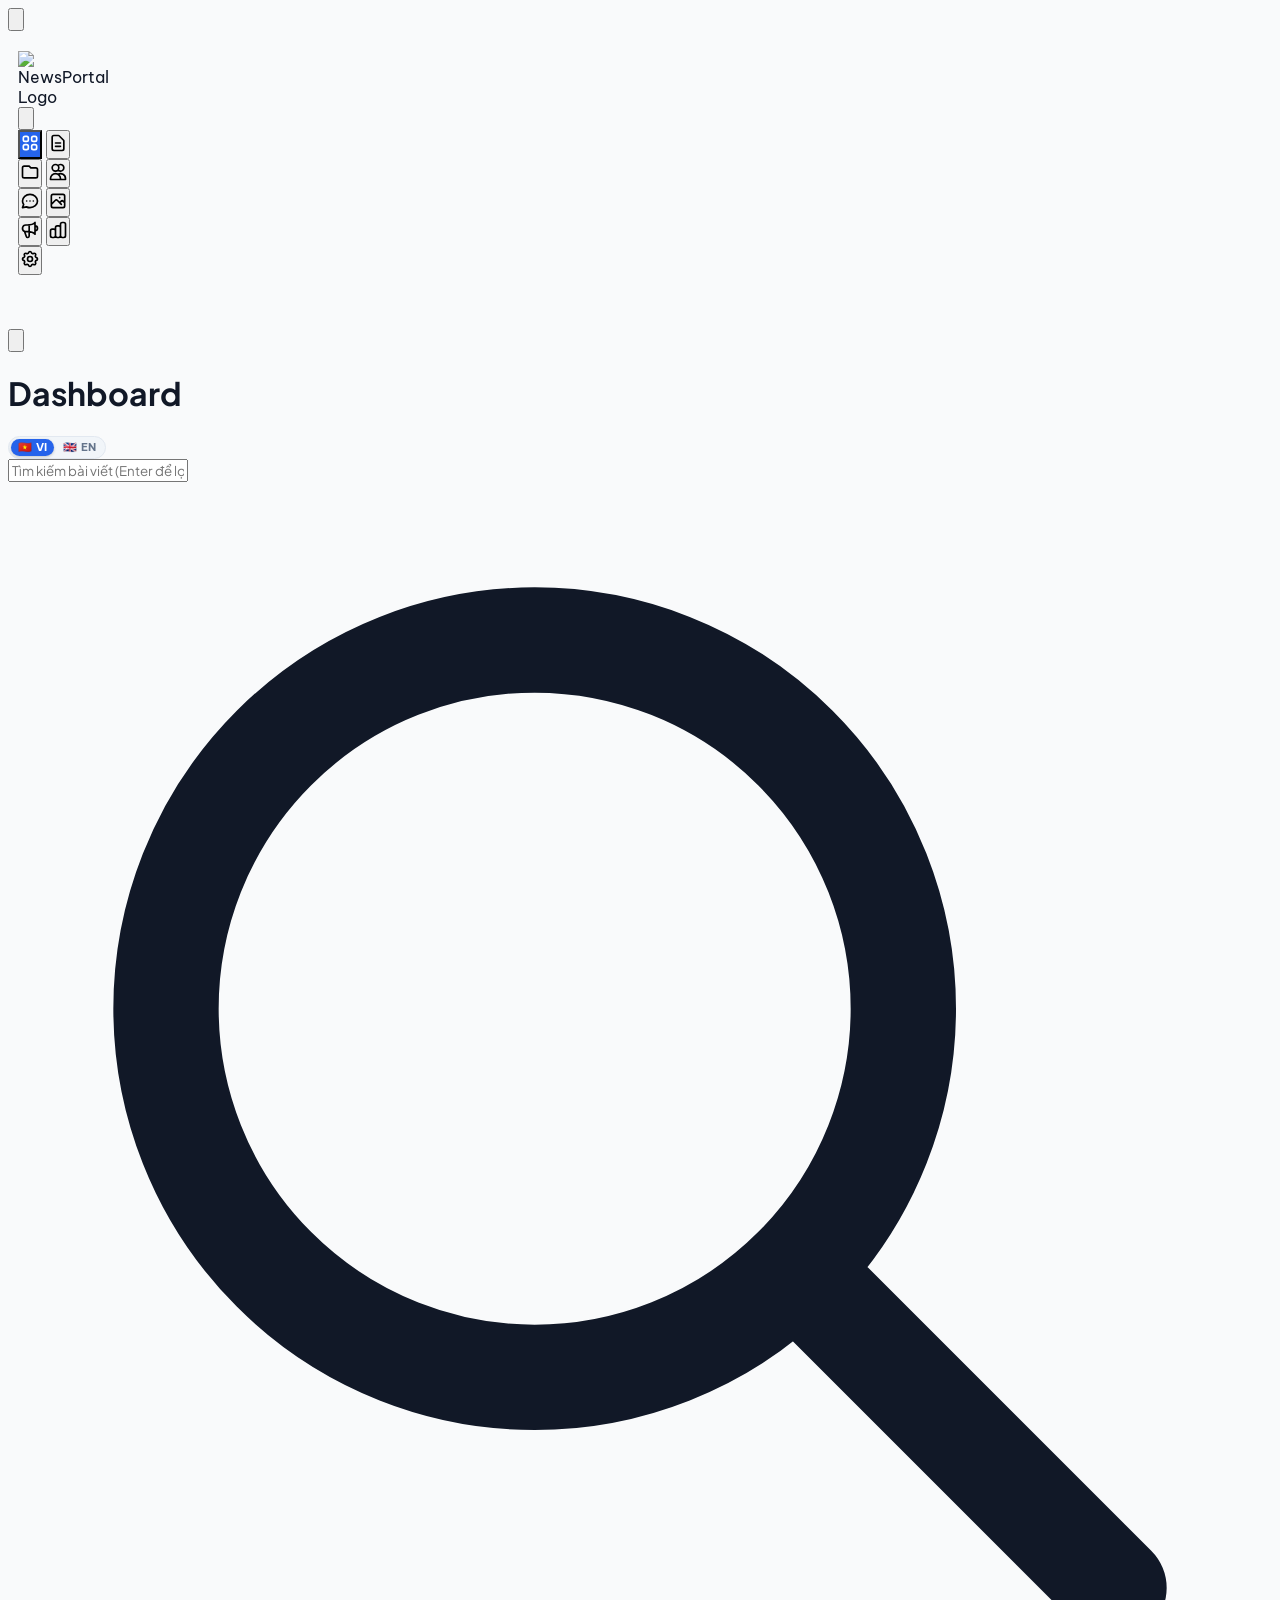
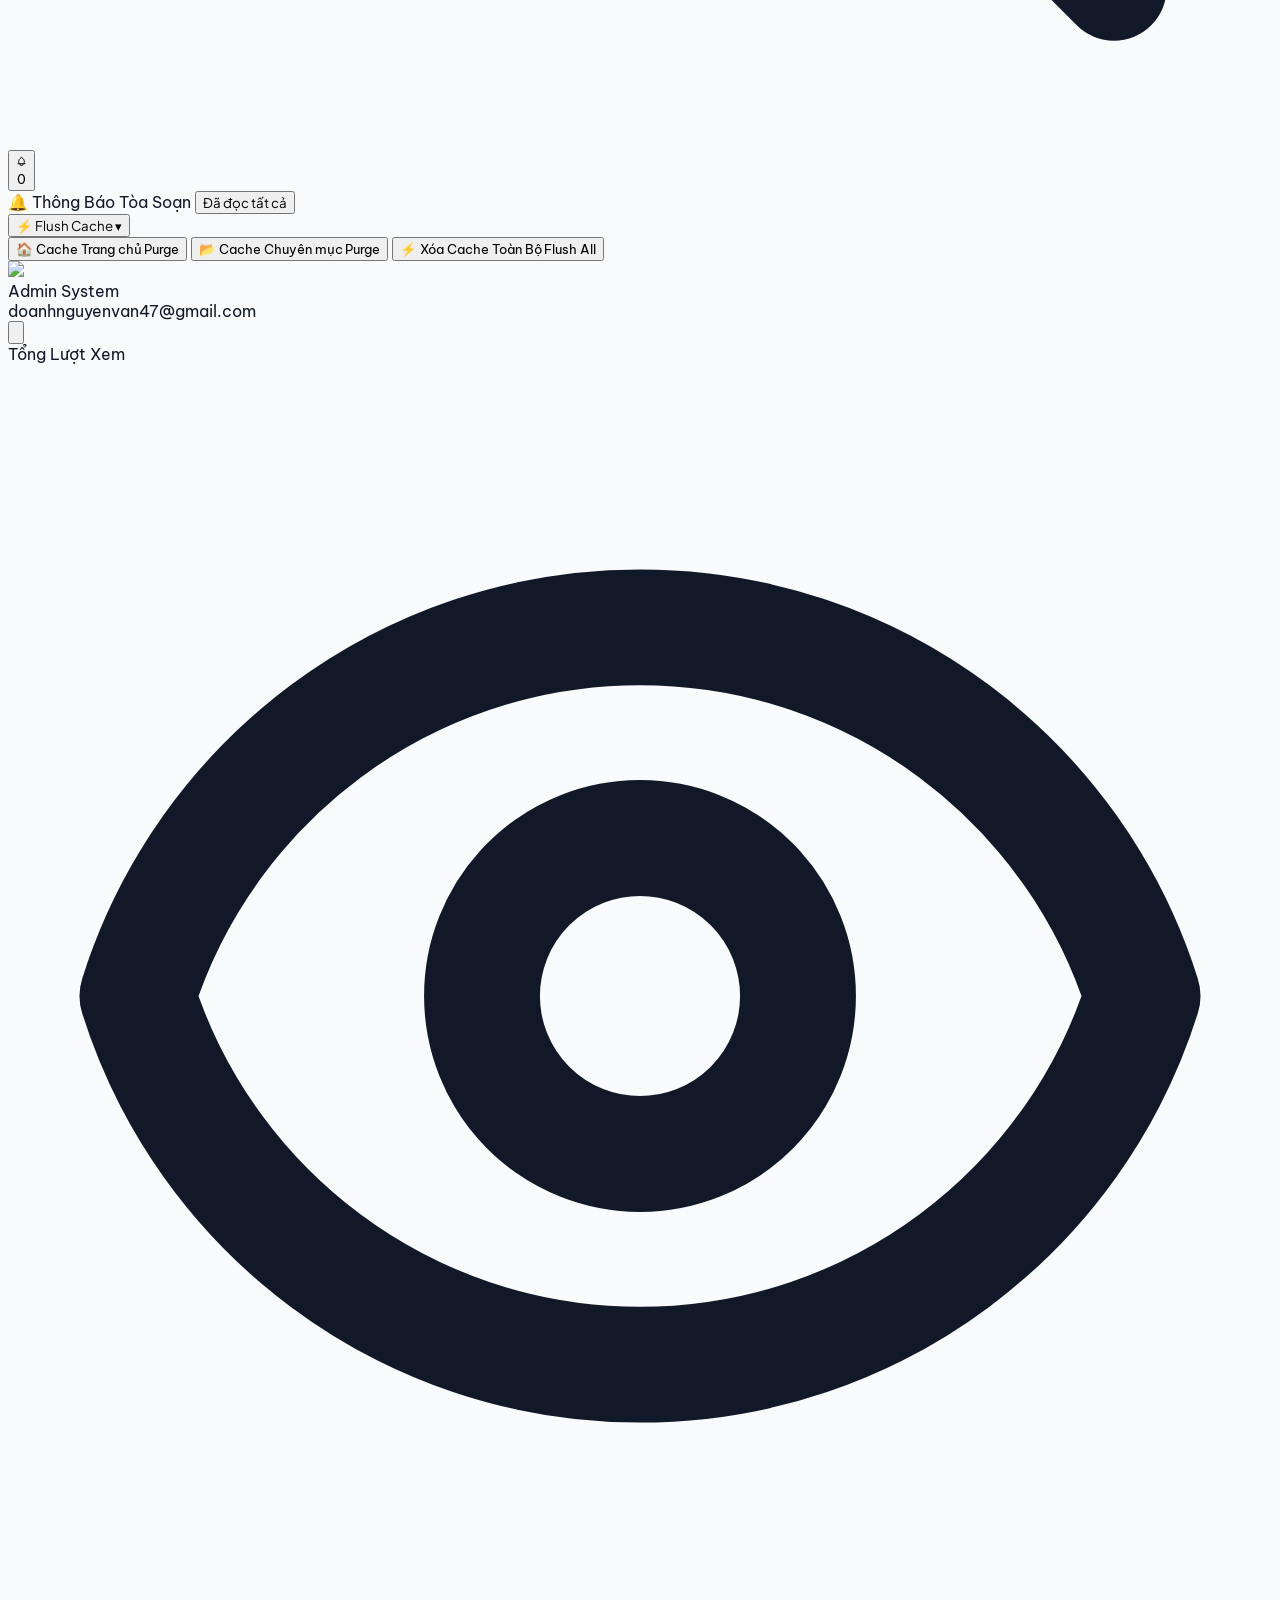
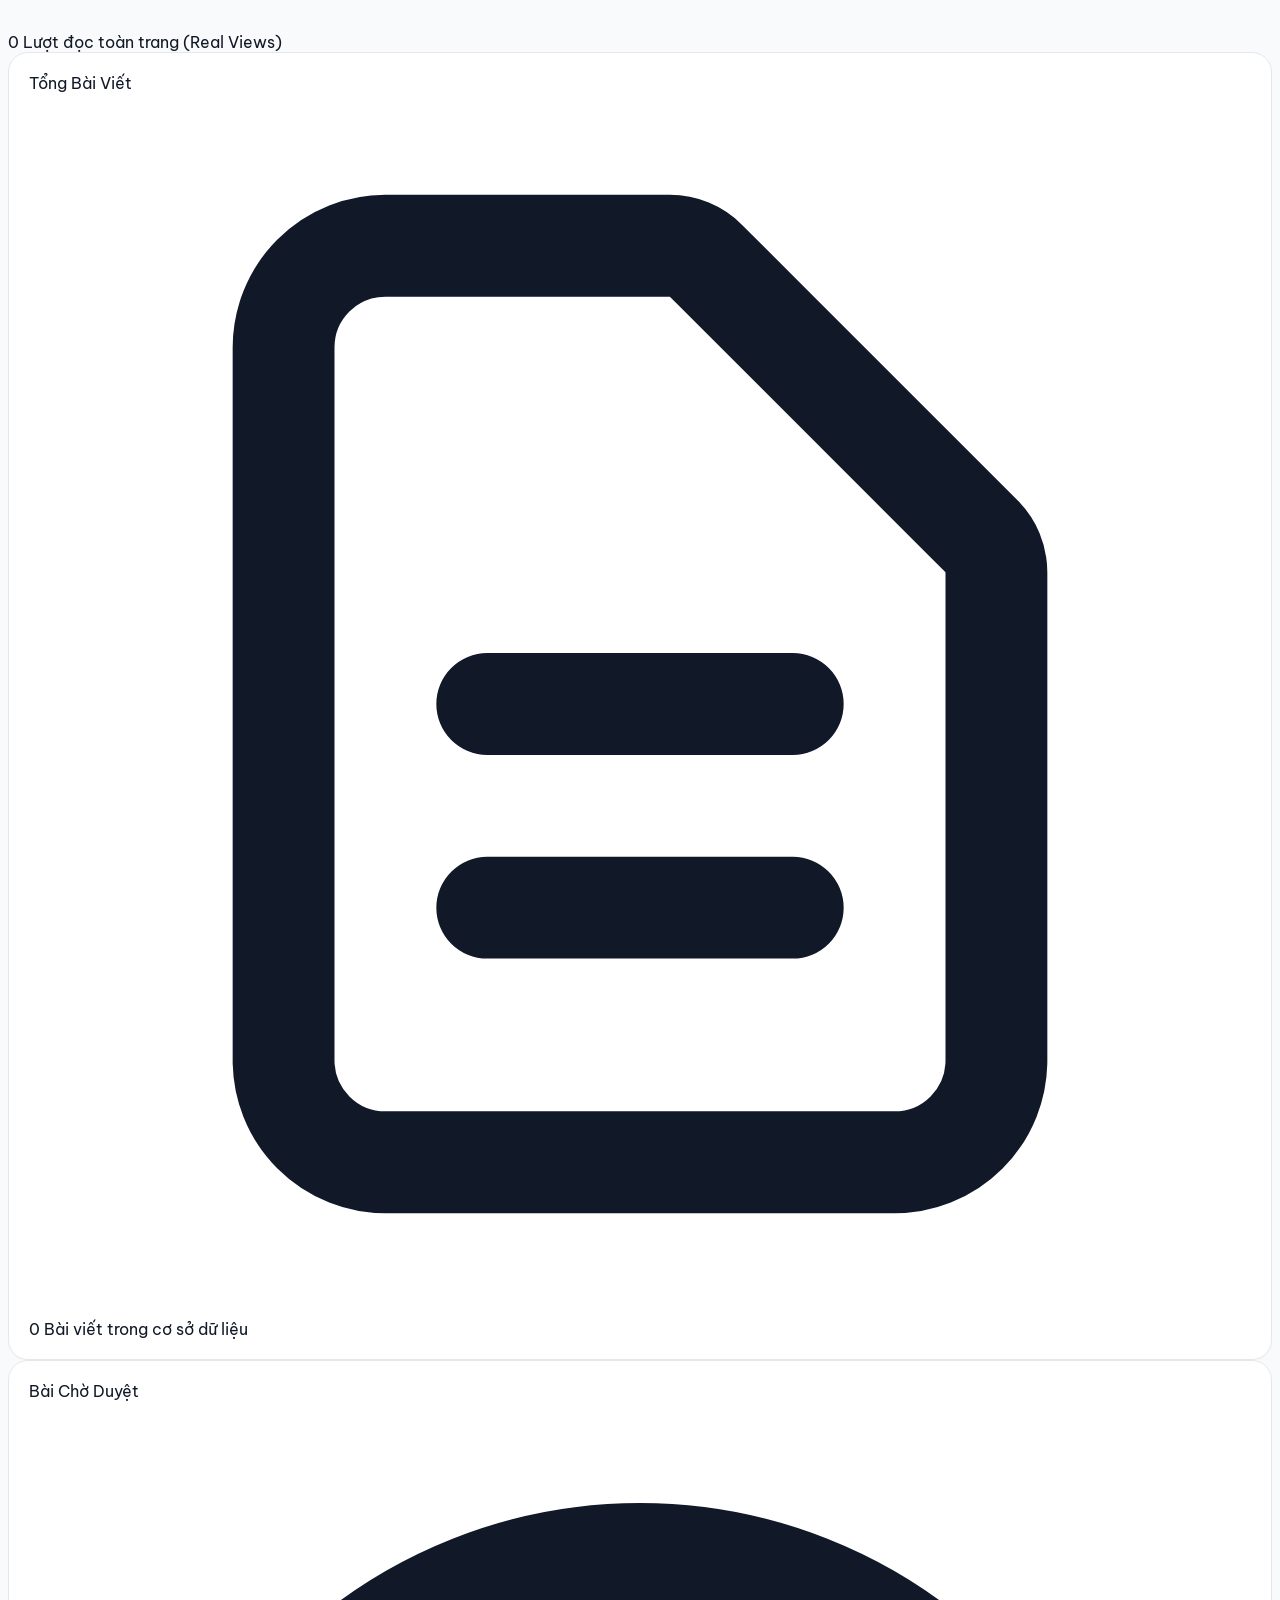
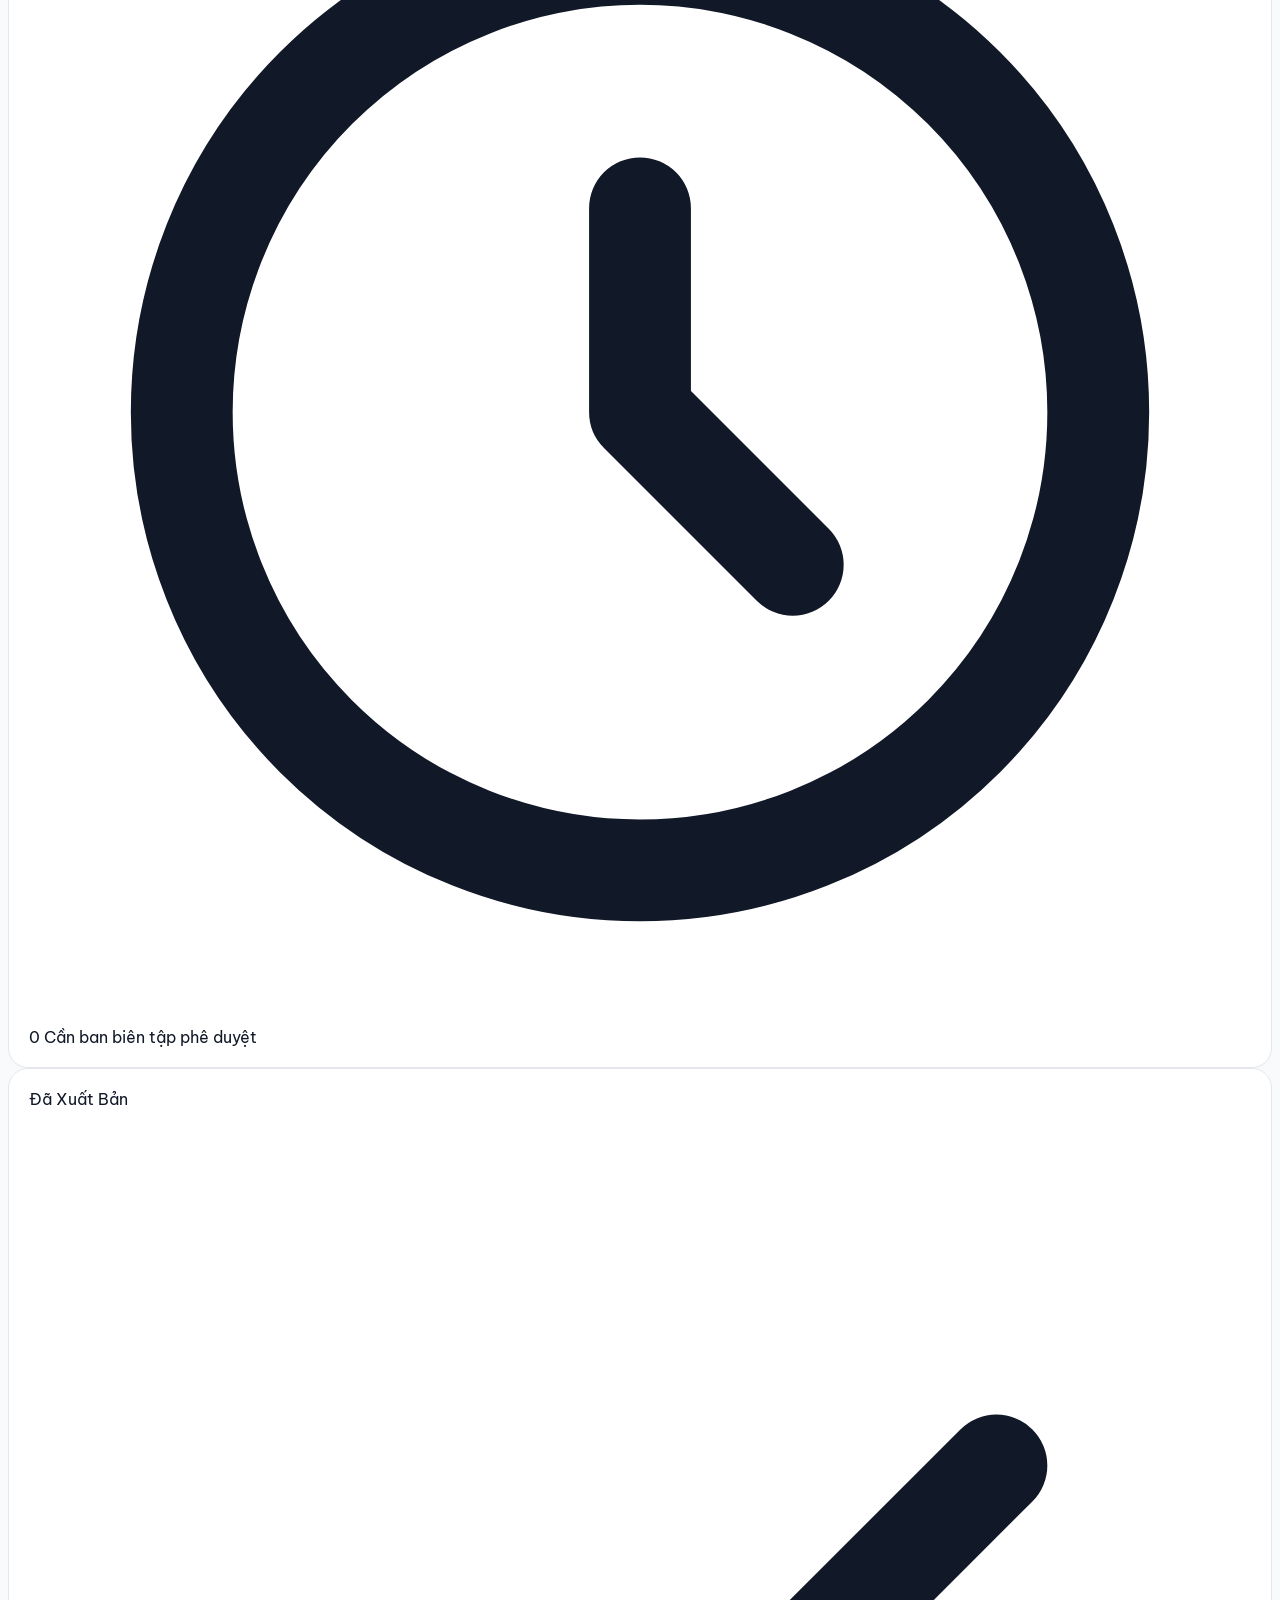
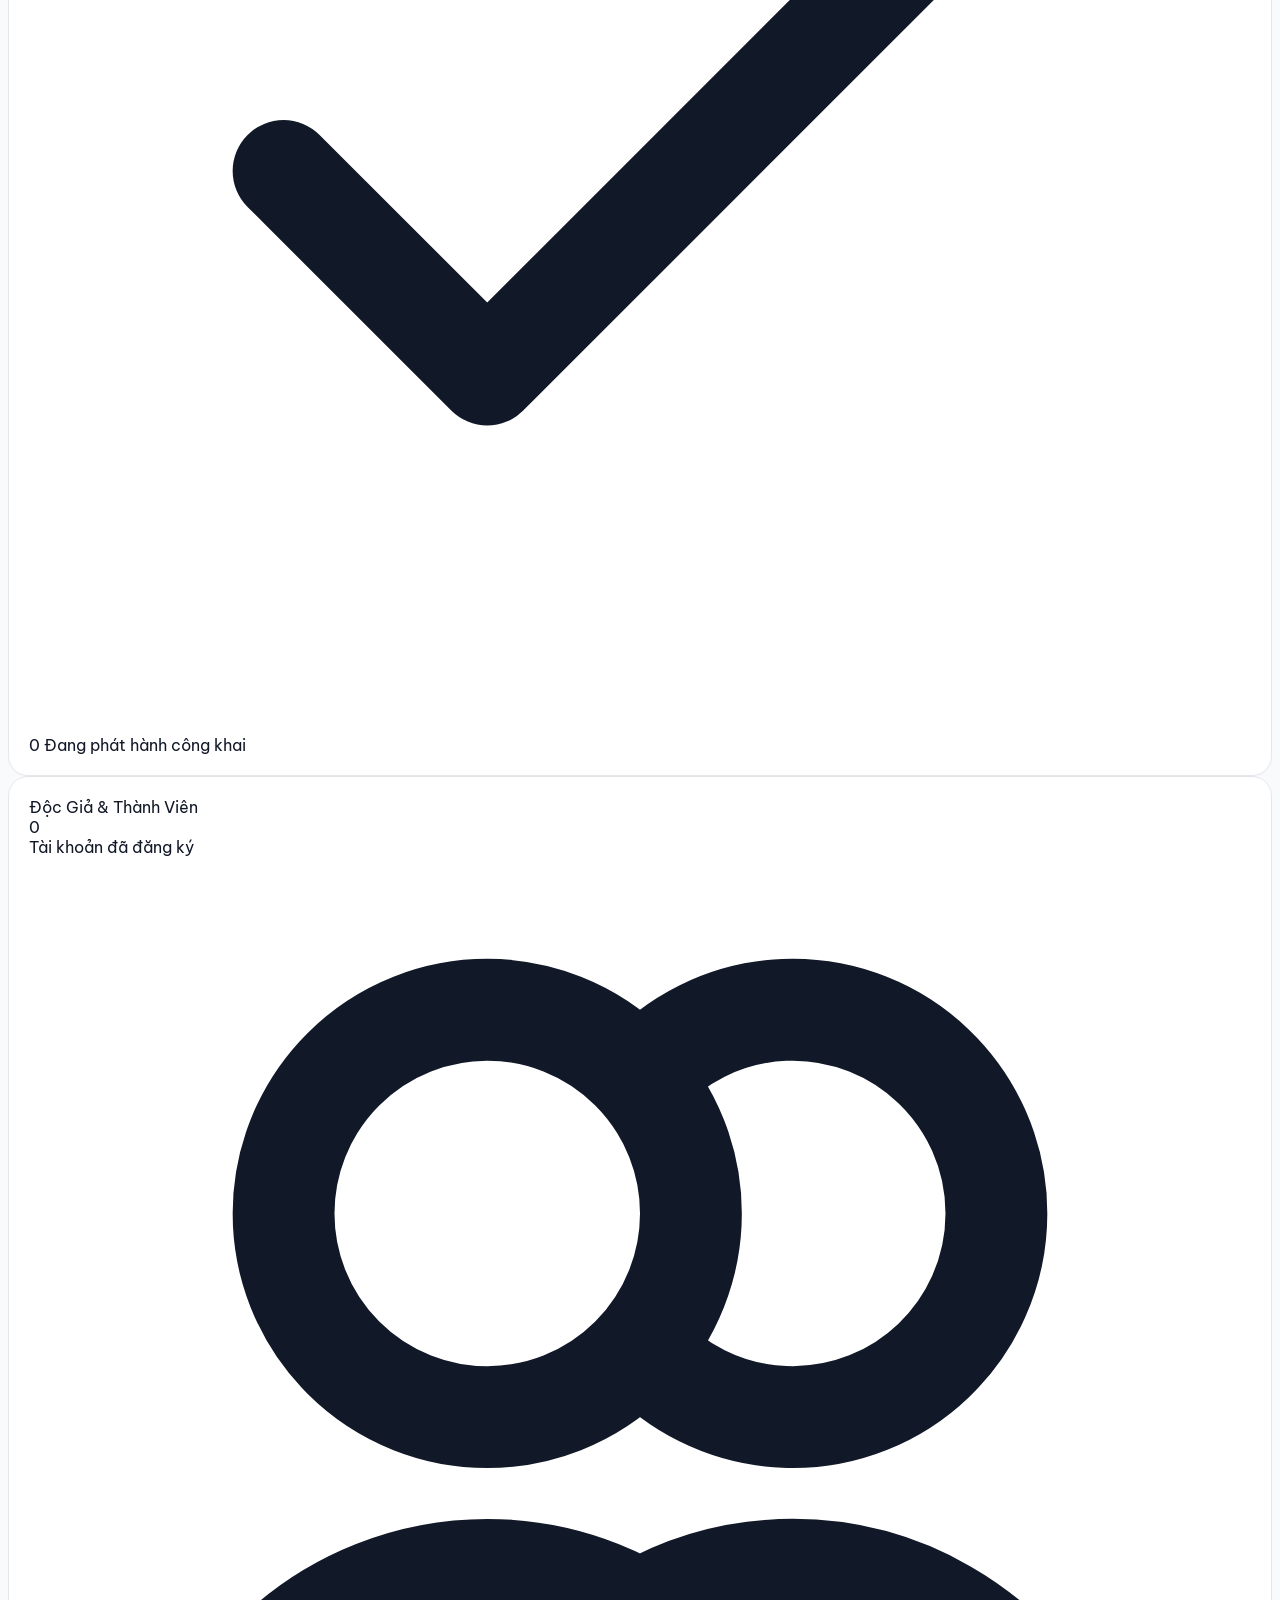
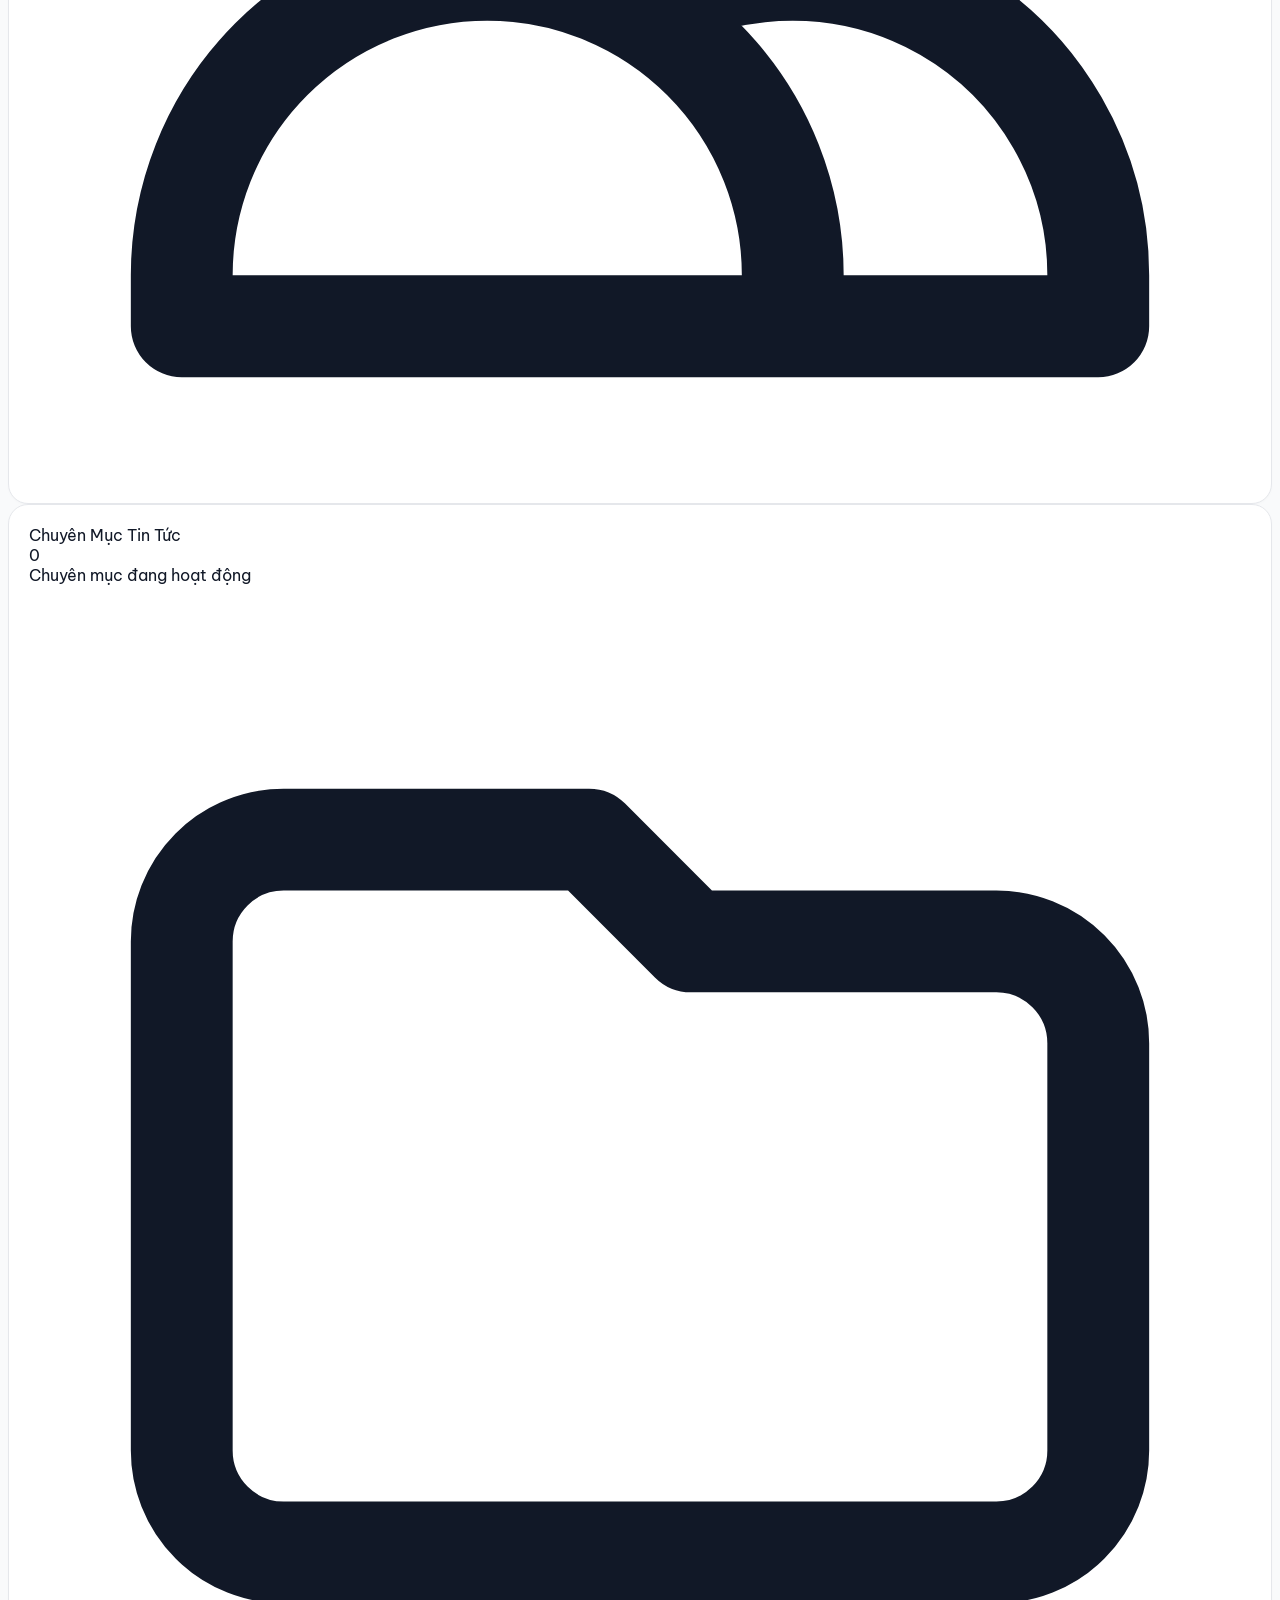
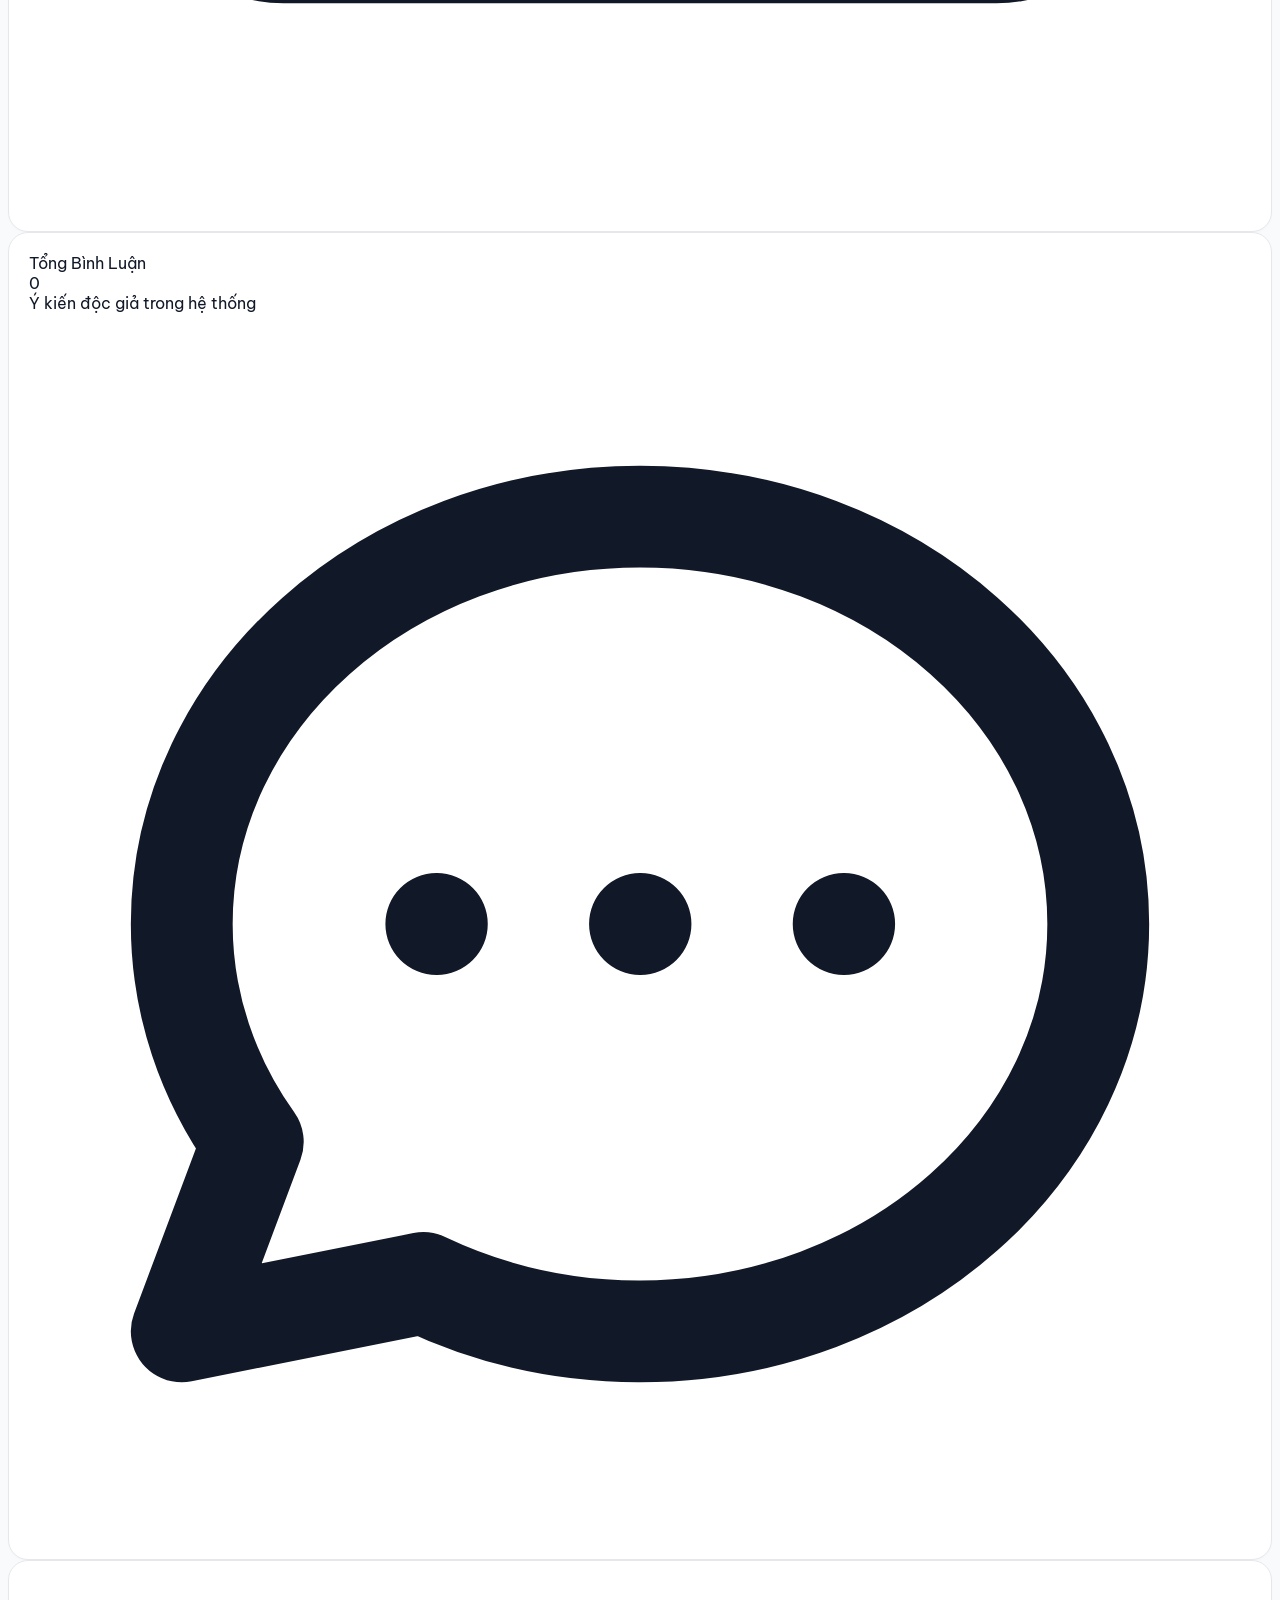
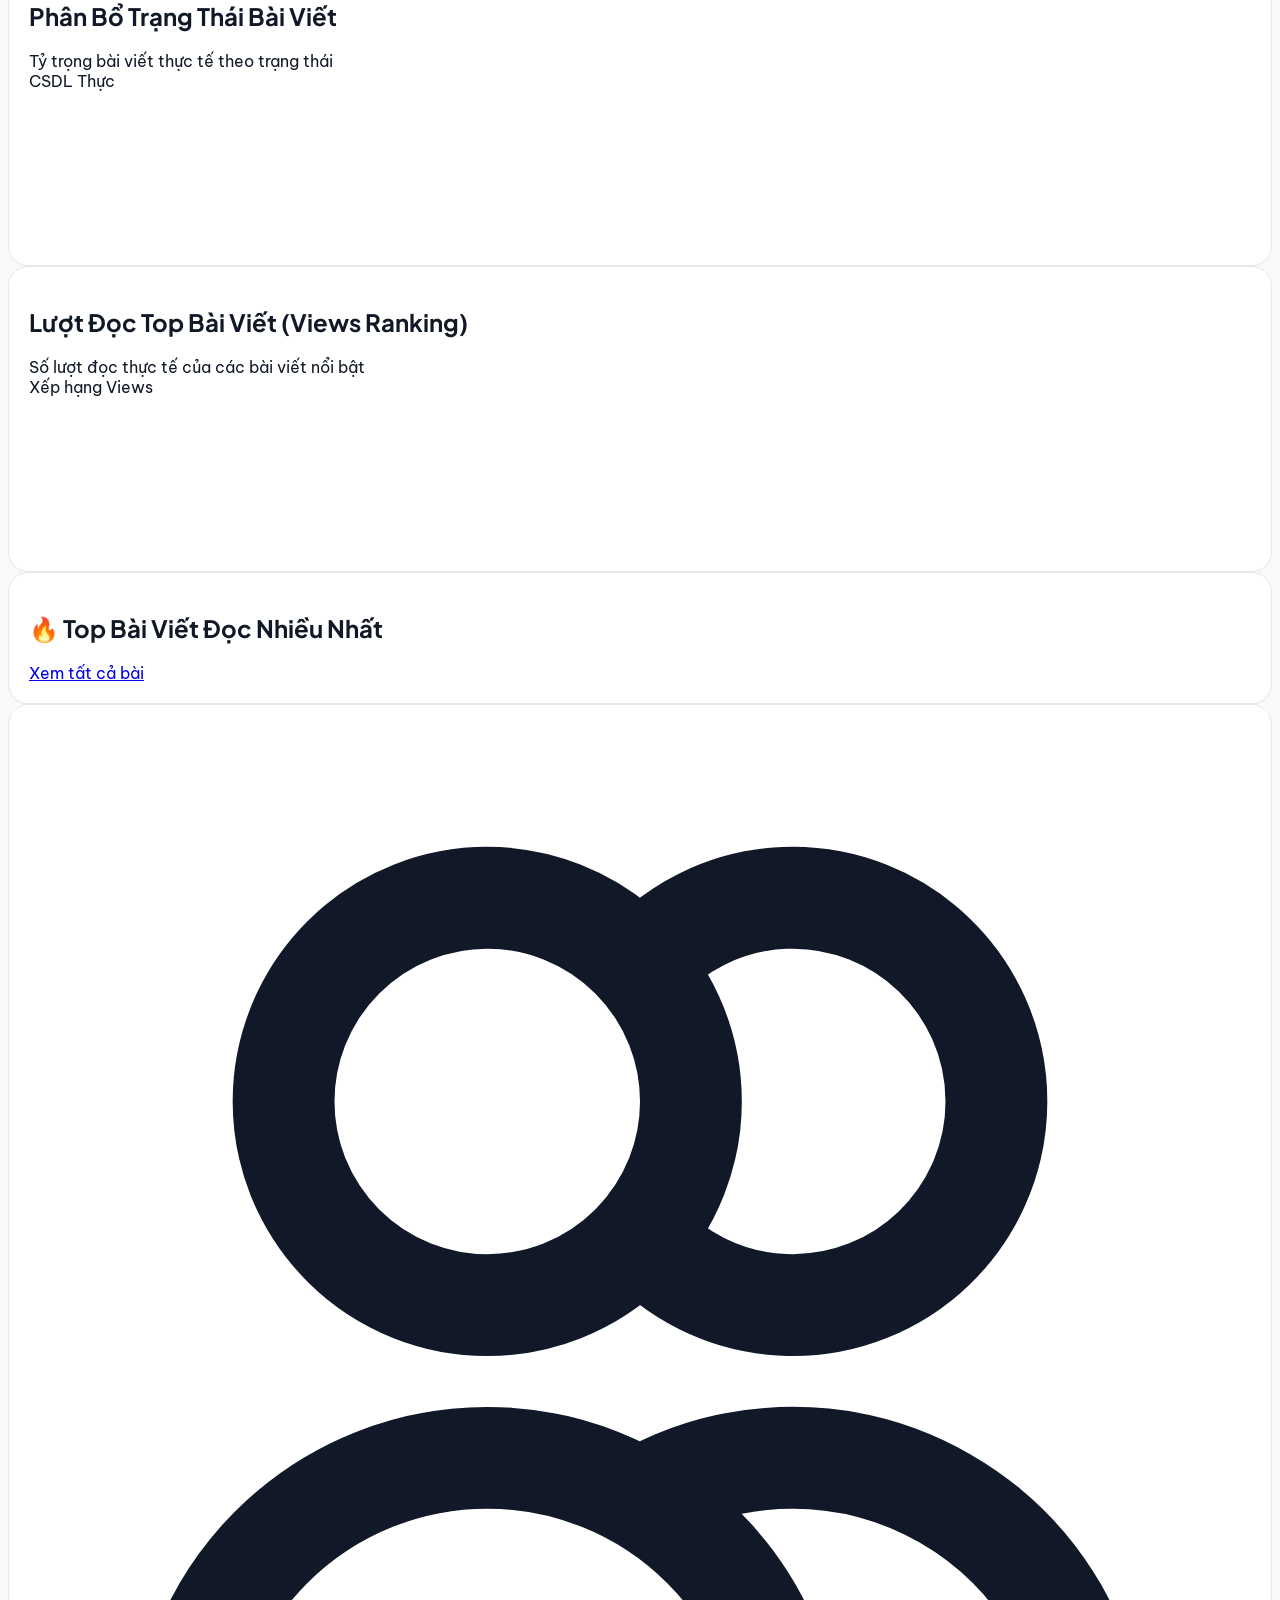
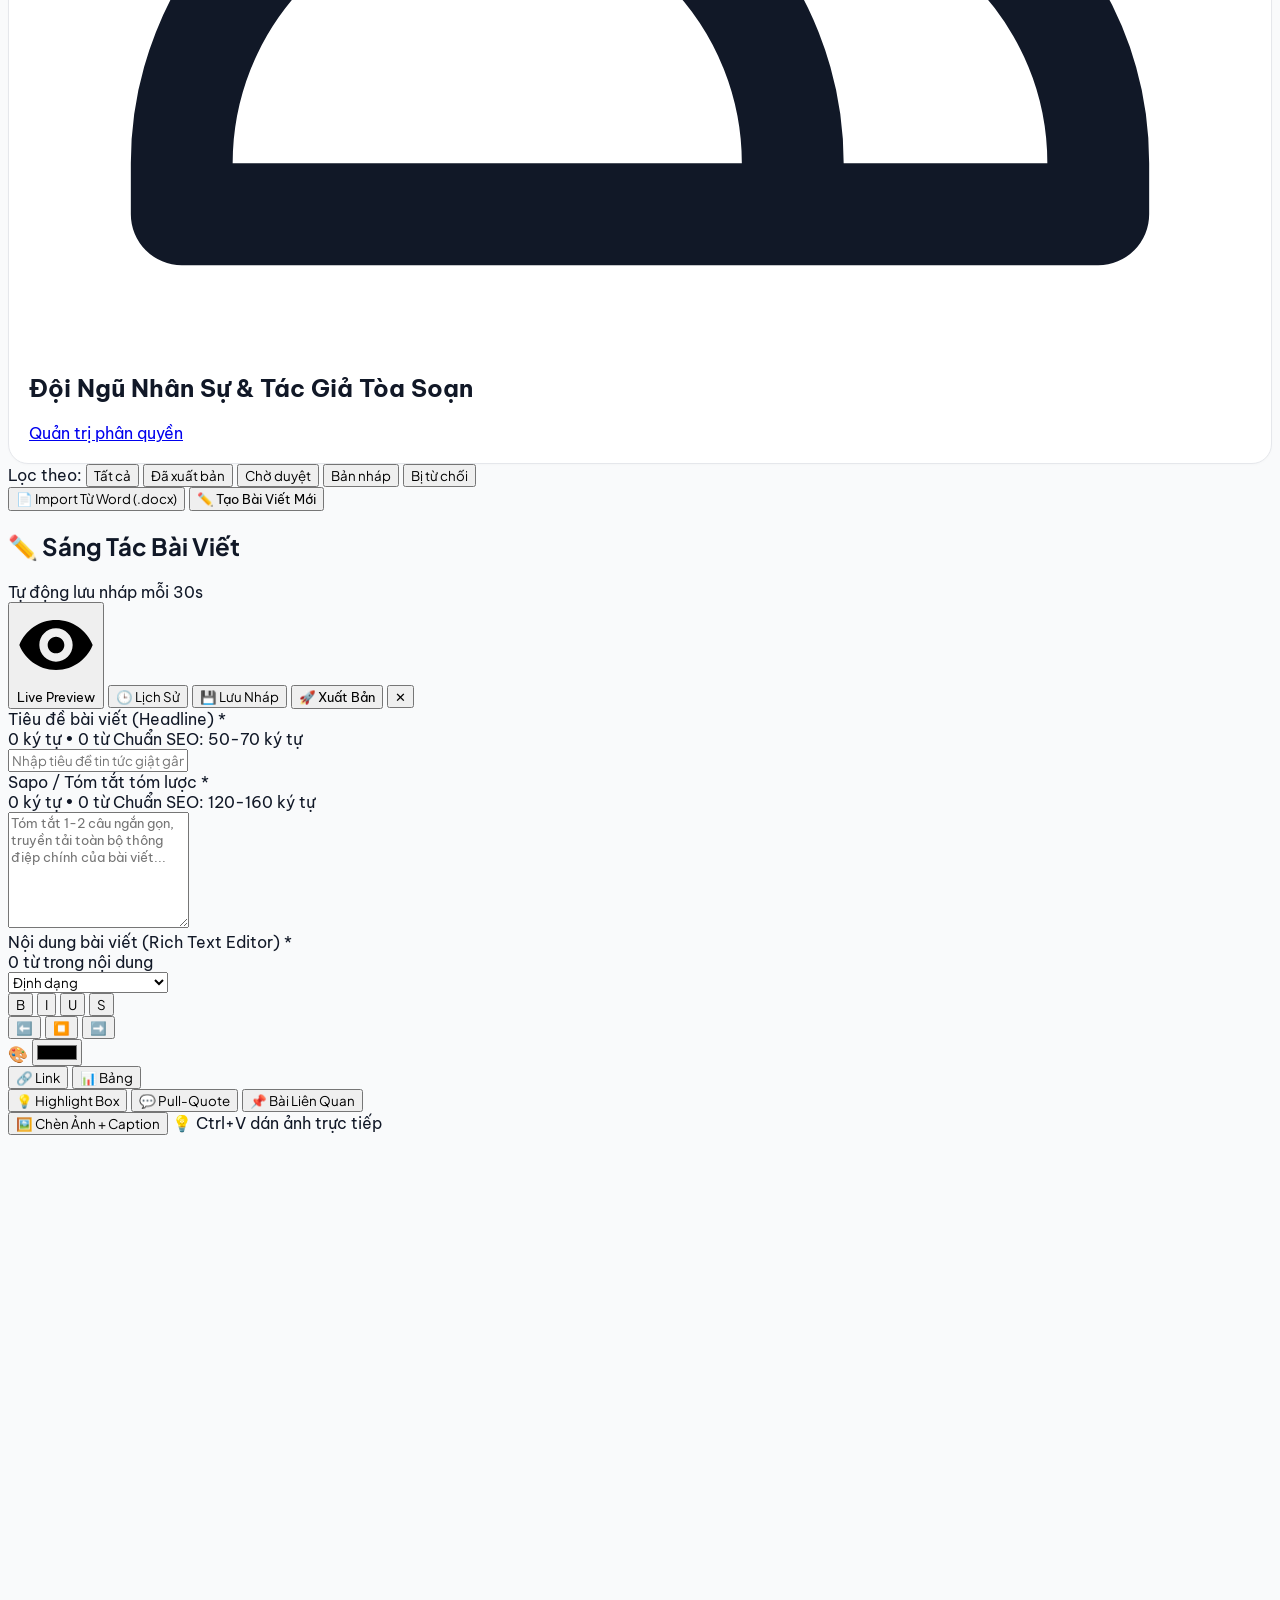
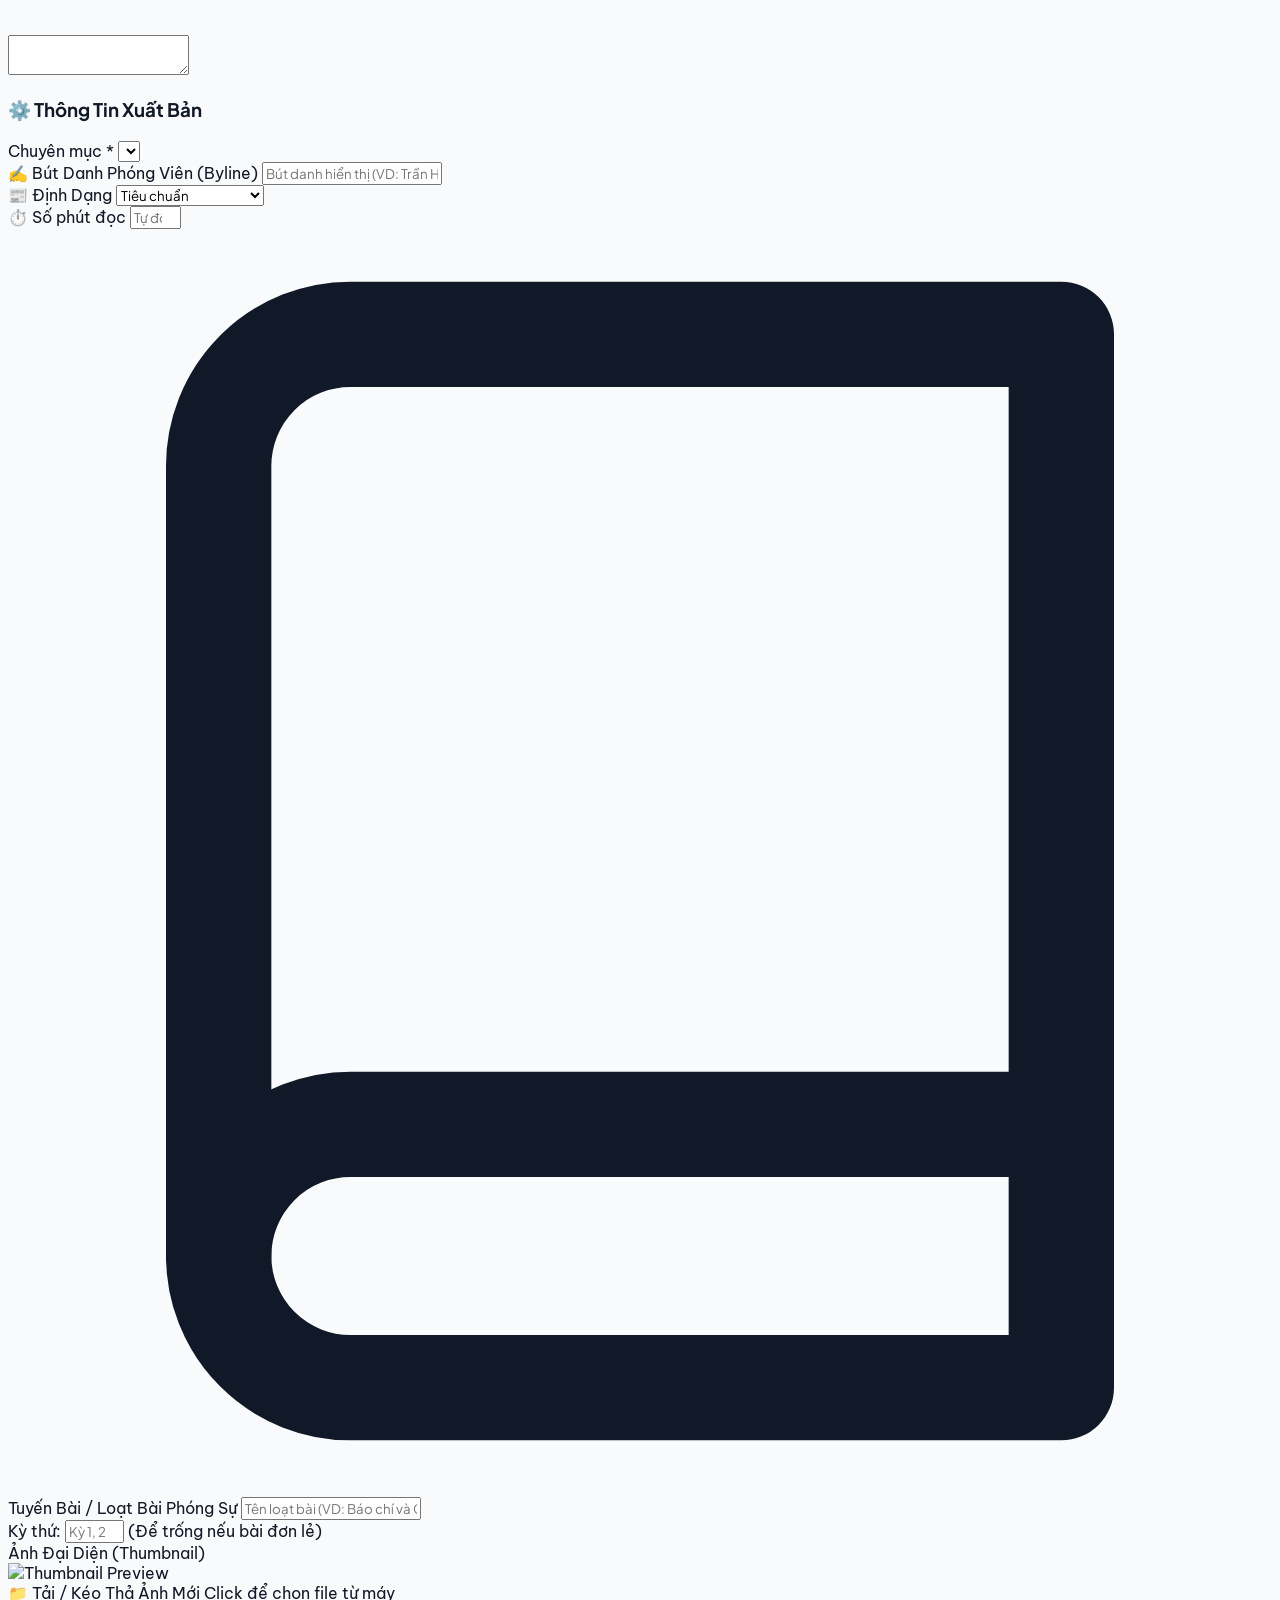
==== commit 1e1efdc0: "feat: enhance UI, dark mode navy styling, comment badges, and card layouts" ====
--- a/src/main/resources/static/admin.html
+++ b/src/main/resources/static/admin.html
@@ -5,6 +5,8 @@
   <meta http-equiv="Content-Type" content="text/html; charset=UTF-8">
   <meta name="viewport" content="width=device-width, initial-scale=1.0">
   <title>CMS Admin Portal — Modern Blue SaaS Dashboard</title>
+  <link rel="icon" type="image/png" href="/images/favicon.png">
+  <link rel="shortcut icon" href="/favicon.ico">
   
   <link rel="preconnect" href="https://fonts.googleapis.com">
   <link rel="preconnect" href="https://fonts.gstatic.com" crossorigin>
@@ -79,7 +81,7 @@
     }
   </style>
 </head>
-<body class="bg-[#F7F8FA] text-slate-800 antialiased h-screen w-screen flex flex-col md:flex-row overflow-hidden saas-admin">
+<body class="bg-[#F7F8FA] text-slate-800 antialiased h-screen w-screen flex md:flex-row overflow-hidden saas-admin">
 
   <!-- Sidebar Backdrop for Mobile -->
   <div id="admin-sidebar-backdrop" onclick="toggleAdminSidebar(false)" class="fixed inset-0 bg-slate-900/60 backdrop-blur-xs z-40 hidden md:hidden transition-opacity"></div>
@@ -87,7 +89,7 @@
   <!-- ==========================================
        SIDEBAR NAVIGATION (MINIMALIST WHITE SIDEBAR - FIXED FULL HEIGHT)
   =========================================== -->
-  <aside id="admin-sidebar" class="relative fixed inset-y-0 left-0 z-50 w-72 max-w-[85vw] bg-white text-slate-600 flex flex-col border-r border-slate-200/80 shrink-0 transition-[width,padding] duration-300 ease-in-out -translate-x-full md:translate-x-0 md:static md:w-20 md:h-screen md:overflow-visible md:z-40 sidebar-collapsed">
+  <aside id="admin-sidebar" class="fixed inset-y-0 left-0 z-50 w-72 max-w-[85vw] bg-white text-slate-600 flex flex-col border-r border-slate-200/80 shrink-0 transition-transform md:transition-[width,padding] duration-300 ease-in-out -translate-x-full md:translate-x-0 md:relative md:w-20 md:h-screen md:overflow-visible md:z-40 sidebar-collapsed">
     
     <!-- Collapse / Expand Toggle Button (Floating on edge, Circular SaaS Style) -->
     <button id="sidebar-collapse-btn" 
@@ -106,16 +108,12 @@
         <!-- Brand Logo Header (Modern SaaS Style) -->
         <div class="sidebar-brand-header flex items-center justify-between mb-8 px-1 pb-4 border-b border-slate-100">
           <div class="sidebar-brand flex items-center gap-3">
-            <div class="w-9 h-9 bg-blue-600 text-white rounded-xl flex items-center justify-center shadow-sm shrink-0" title="NewsPortal SaaS">
-              <svg class="w-5 h-5" viewBox="0 0 24 24" fill="currentColor">
-                <path d="M4 4h6v6H4zm10 0h6v6h-6zM4 14h6v6H4zm10 0h6v6h-6z" opacity="0.9"/>
-              </svg>
-            </div>
+            <img src="/images/favicon.png" alt="NewsPortal Logo" class="w-9 h-9 rounded-xl object-cover shadow-sm shrink-0 border border-slate-100" title="NewsPortal SaaS">
             <div class="sidebar-brand-text leading-tight whitespace-nowrap overflow-hidden">
               <span class="font-extrabold text-base tracking-tight text-slate-900 flex items-center gap-1.5">
                 NewsPortal
               </span>
-              <span class="block text-[11px] text-blue-600 font-semibold tracking-wide">Editorial SaaS Suite</span>
+              <span id="sidebar-user-role" class="block text-[11px] text-blue-600 font-semibold tracking-wide truncate max-w-[160px]" title="Vai trò người dùng">Quản Trị Hệ Thống</span>
             </div>
           </div>
           <!-- Mobile Close Drawer Button -->
@@ -262,7 +260,6 @@
         </button>
         <div class="flex items-center gap-2 sm:gap-3">
           <h1 id="page-heading" class="text-lg sm:text-2xl font-black text-slate-900 tracking-tight">Dashboard</h1>
-          <span id="role-badge" class="px-2 sm:px-2.5 py-0.5 text-[10px] sm:text-[11px] font-bold bg-blue-50 text-blue-700 rounded-full border border-blue-200/80 uppercase">SUPER_ADMIN</span>
         </div>
       </div>
 
@@ -551,8 +548,8 @@
         <!-- FORM TẠO / CHỈNH SỬA BÀI VIẾT (75% - 25% STICKY SIDEBAR SPLIT LAYOUT) -->
         <div id="post-form-container" class="bg-white p-3.5 sm:p-6 rounded-2xl shadow-sm border border-slate-200 hidden">
           
-          <!-- STICKY FLOATING ACTION BAR FOR EDITOR -->
-          <div class="sticky top-[52px] sm:top-[60px] z-20 bg-white/95 backdrop-blur-md p-2.5 sm:p-3.5 rounded-2xl border border-slate-200 shadow-md flex flex-wrap items-center justify-between gap-2.5 mb-6">
+          <!-- ACTION BAR FOR EDITOR (Static, clean header, không bị dính đè lên bài viết khi cuộn) -->
+          <div class="bg-white p-2.5 sm:p-3.5 rounded-2xl border border-slate-200 shadow-xs flex flex-wrap items-center justify-between gap-2.5 mb-6">
             <div class="flex items-center gap-3">
               <h2 id="post-form-heading" class="text-sm font-black text-slate-900 flex items-center gap-2">
                 ✏️ Sáng Tác Bài Viết
@@ -615,7 +612,7 @@
                       <span id="gauge-sapo-seo" class="px-1.5 py-0.5 text-[10px] font-bold bg-slate-100 text-slate-600 rounded">Chuẩn SEO: 120-160 ký tự</span>
                     </div>
                   </div>
-                  <textarea id="form-post-sapo" required rows="2.5" oninput="autoExpandSapo(this); updateEditorialCounters();" placeholder="Tóm tắt 1-2 câu ngắn gọn, truyền tải toàn bộ thông điệp chính của bài viết..." class="w-full p-3 text-sm bg-slate-50 border border-slate-200 rounded-xl focus:outline-none focus:border-blue-500 focus:bg-white transition leading-relaxed overflow-hidden resize-none"></textarea>
+                  <textarea id="form-post-sapo" required rows="3" oninput="updateEditorialCounters();" placeholder="Tóm tắt 1-2 câu ngắn gọn, truyền tải toàn bộ thông điệp chính của bài viết..." class="w-full p-3 text-sm bg-slate-50 border border-slate-200 rounded-xl focus:outline-none focus:border-blue-500 focus:bg-white transition leading-relaxed h-28 max-h-36 overflow-y-auto overscroll-contain resize-y"></textarea>
                 </div>
 
                 <!-- WYSIWYG RICH TEXT EDITOR WITH ENHANCED JOURNALISTIC TOOLBAR -->
@@ -689,8 +686,8 @@
                       <span class="text-[11px] text-slate-400 italic ml-auto hidden sm:inline">💡 Ctrl+V dán ảnh trực tiếp</span>
                     </div>
 
-                    <!-- Editable Content Area -->
-                    <div id="editor-content-area" contenteditable="true" oninput="updateEditorialCounters()" class="p-4 min-h-[420px] text-base text-slate-800 focus:outline-none leading-relaxed overflow-y-auto"></div>
+                    <!-- Editable Content Area (Cuộn nội dung riêng biệt, không cuộn cả trang) -->
+                    <div id="editor-content-area" contenteditable="true" oninput="updateEditorialCounters()" class="p-4 h-[500px] max-h-[550px] text-base text-slate-800 focus:outline-none leading-relaxed overflow-y-auto overscroll-contain"></div>
                   </div>
 
                   <!-- Hidden input to submit with main form -->
--- a/src/main/resources/static/css/style.css
+++ b/src/main/resources/static/css/style.css
@@ -79,26 +79,233 @@
 }
 
 /* Dark Mode Overrides & High Contrast Rules */
-body.dark-mode {
+body.dark-mode,
+html.dark {
   background-color: #0b0f19;
   color: #f3f4f6;
 }
 
-body.dark-mode .bg-white {
+body.dark-mode .bg-white,
+html.dark .bg-white {
   background-color: #111827 !important;
   color: #f3f4f6 !important;
 }
 
+/* ========================================================
+ * DARK MODE TOP MASTHEAD HEADER & FOOTER NAVY THEME (#032B4E - Đồng bộ logo)
+ * Chỉ áp dụng cho thanh Header Masthead trên cùng và Footer.
+ * Tuyệt đối không áp dụng cho Header của bài viết (article header).
+ * ======================================================== */
+body.dark-mode header.site-masthead,
+html.dark header.site-masthead,
+body.dark-mode header.sticky,
+html.dark header.sticky,
+body.dark-mode header:not(main header),
+html.dark header:not(main header) {
+  background-color: #032B4E !important;
+  border-bottom-color: #0a4477 !important;
+}
+
+/* Reset article header inside main to transparent (đồng bộ với nền trang / bài viết) */
+body.dark-mode main header,
+html.dark main header,
+body.dark-mode header.article-header,
+html.dark header.article-header {
+  background-color: transparent !important;
+  border-color: transparent !important;
+  box-shadow: none !important;
+}
+
+/* Top Masthead Header borders & dividers */
+body.dark-mode header.site-masthead .border-slate-900,
+html.dark header.site-masthead .border-slate-900,
+body.dark-mode header.site-masthead .border-slate-200,
+html.dark header.site-masthead .border-slate-200,
+body.dark-mode header:not(main header) .border-slate-900,
+html.dark header:not(main header) .border-slate-900,
+body.dark-mode header:not(main header) .border-slate-200,
+html.dark header:not(main header) .border-slate-200,
+body.dark-mode header:not(main header) .border-b,
+html.dark header:not(main header) .border-b,
+body.dark-mode header:not(main header) .border-t-2,
+html.dark header:not(main header) .border-t-2 {
+  border-color: #0a4477 !important;
+}
+
+/* Top Masthead Brand Logo Text */
+body.dark-mode header:not(main header) h1,
+html.dark header:not(main header) h1,
+body.dark-mode header:not(main header) a span.font-serif,
+html.dark header:not(main header) a span.font-serif,
+body.dark-mode header:not(main header) a .font-serif {
+  color: #FFFFFF !important;
+}
+
+/* Top Masthead Brand Slogan */
+body.dark-mode header:not(main header) p[data-i18n="header.slogan"],
+html.dark header:not(main header) p[data-i18n="header.slogan"] {
+  color: #94A3B8 !important;
+}
+
+/* Header Navigation Links */
+body.dark-mode #nav-categories-container a,
+html.dark #nav-categories-container a {
+  color: #E2E8F0 !important;
+  opacity: 1 !important;
+}
+
+body.dark-mode #nav-categories-container a:hover,
+html.dark #nav-categories-container a:hover {
+  color: #FFFFFF !important;
+}
+
+body.dark-mode #nav-categories-container a.border-b-2,
+html.dark #nav-categories-container a.border-b-2,
+body.dark-mode #nav-categories-container a[class*="border-blue-"],
+html.dark #nav-categories-container a[class*="border-blue-"] {
+  color: #38BDF8 !important;
+  border-bottom-color: #38BDF8 !important;
+}
+
+/* Header Mobile Buttons & Search */
+body.dark-mode header:not(main header) #mobile-menu-toggle,
+html.dark header:not(main header) #mobile-menu-toggle,
+body.dark-mode header:not(main header) #mobile-search-toggle-btn,
+html.dark header:not(main header) #mobile-search-toggle-btn {
+  color: #FFFFFF !important;
+}
+
+/* Footer in Dark Mode (#032B4E) */
+body.dark-mode footer,
+html.dark footer,
+body.dark-mode footer.bg-slate-900,
+html.dark footer.bg-slate-900,
+body.dark-mode footer.bg-white,
+html.dark footer.bg-white {
+  background-color: #032B4E !important;
+  border-top-color: #0a4477 !important;
+}
+
+body.dark-mode footer .border-slate-800,
+html.dark footer .border-slate-800,
+body.dark-mode footer .border-t,
+html.dark footer .border-t {
+  border-color: #0a4477 !important;
+}
+
+body.dark-mode footer h3,
+body.dark-mode footer h4,
+html.dark footer h3,
+html.dark footer h4 {
+  color: #FFFFFF !important;
+}
+
+body.dark-mode footer p,
+body.dark-mode footer a,
+body.dark-mode footer li,
+body.dark-mode footer span,
+html.dark footer p,
+html.dark footer a,
+html.dark footer li,
+html.dark footer span {
+  color: #CBD5E1 !important;
+}
+
+body.dark-mode footer a:hover,
+html.dark footer a:hover {
+  color: #FFFFFF !important;
+}
+
+body.dark-mode footer .text-slate-500,
+html.dark footer .text-slate-500 {
+  color: #94A3B8 !important;
+}
+
+/* ========================================================
+ * PHÂN KHU ĐỀ XUẤT: DÀNH CHO BẠN (FOR YOU) - MÀU XANH THAN (#032B4E) ĐỒNG BỘ NAV & LOGO
+ * ======================================================== */
+body.dark-mode #for-you-section,
+html.dark #for-you-section {
+  background-color: #032B4E !important;
+  background-image: none !important;
+  border-color: #0a4477 !important;
+}
+
+body.dark-mode #for-you-section .border-blue-100,
+html.dark #for-you-section .border-blue-100,
+body.dark-mode #for-you-section .border-slate-700,
+html.dark #for-you-section .border-slate-700,
+body.dark-mode #for-you-section .border-b,
+html.dark #for-you-section .border-b {
+  border-color: #0a4477 !important;
+}
+
+body.dark-mode #for-you-section h2,
+body.dark-mode #for-you-section h2 span,
+html.dark #for-you-section h2,
+html.dark #for-you-section h2 span {
+  color: #FFFFFF !important;
+}
+
+body.dark-mode #for-you-indicator-tag,
+html.dark #for-you-indicator-tag {
+  background-color: #0a4477 !important;
+  color: #7dd3fc !important;
+}
+
+body.dark-mode #for-you-section button,
+html.dark #for-you-section button {
+  background-color: #0a4477 !important;
+  border-color: #14568f !important;
+  color: #FFFFFF !important;
+}
+
+body.dark-mode #for-you-section button:hover,
+html.dark #for-you-section button:hover {
+  background-color: #0d5494 !important;
+}
+
+body.dark-mode #for-you-section button svg,
+html.dark #for-you-section button svg {
+  color: #CBD5E1 !important;
+}
+
+/* Thẻ bài viết con bên trong khu vực Dành cho bạn ở Dark mode */
+body.dark-mode #for-you-container > div,
+html.dark #for-you-container > div {
+  background-color: #06192c !important;
+  border-color: #0a4477 !important;
+}
+
+body.dark-mode #for-you-container > div:hover,
+html.dark #for-you-container > div:hover {
+  border-color: #155e96 !important;
+  box-shadow: 0 10px 25px -5px rgba(0, 0, 0, 0.4) !important;
+}
+
 body.dark-mode .bg-gray-50,
-body.dark-mode .bg-slate-50 {
+body.dark-mode .bg-slate-50,
+html.dark .bg-gray-50,
+html.dark .bg-slate-50 {
   background-color: #1f2937 !important;
+}
+
+body.dark-mode .bg-slate-100,
+body.dark-mode .bg-gray-100,
+html.dark .bg-slate-100,
+html.dark .bg-gray-100 {
+  background-color: #334155 !important;
 }
 
 /* Dark Mode Search Input Text Color Fix */
 body.dark-mode input[type="text"],
 body.dark-mode input[name="q"],
 body.dark-mode input[name="search"],
-body.dark-mode #search-input-field {
+body.dark-mode #search-input-field,
+html.dark input[type="text"],
+html.dark input[name="q"],
+html.dark input[name="search"],
+html.dark #search-input-field {
   color: #000000 !important;
   background-color: #ffffff !important;
 }
@@ -106,7 +313,11 @@
 body.dark-mode input[type="text"]::placeholder,
 body.dark-mode input[name="q"]::placeholder,
 body.dark-mode input[name="search"]::placeholder,
-body.dark-mode #search-input-field::placeholder {
+body.dark-mode #search-input-field::placeholder,
+html.dark input[type="text"]::placeholder,
+html.dark input[name="q"]::placeholder,
+html.dark input[name="search"]::placeholder,
+html.dark #search-input-field::placeholder {
   color: #64748b !important;
 }
 
@@ -116,26 +327,82 @@
 body.dark-mode h2,
 body.dark-mode h3,
 body.dark-mode h4,
+body.dark-mode h5,
+body.dark-mode h6,
 body.dark-mode .text-slate-900,
-body.dark-mode .text-gray-900 {
+body.dark-mode .text-gray-900,
+html.dark .text-slate-900,
+html.dark .text-gray-900 {
   color: #F9FAFB !important;
 }
 
-/* Dark Mode Body Text & Sapo High Contrast */
+/* Dark Mode Body Text, Comments & Sub-article Titles High Contrast */
 body.dark-mode .article-body,
 body.dark-mode #article-content,
+body.dark-mode .text-slate-800,
+body.dark-mode .text-gray-800,
 body.dark-mode .text-slate-700,
-body.dark-mode .text-gray-700 {
+body.dark-mode .text-gray-700,
+html.dark .text-slate-800,
+html.dark .text-gray-800,
+html.dark .text-slate-700,
+html.dark .text-gray-700 {
   color: #E5E7EB !important;
 }
 
-/* Dark Mode Meta Information (Author, Date, Views) */
+/* Dark Mode Meta Information (Author, Date, Views, Byline) */
 body.dark-mode .article-meta-info,
 body.dark-mode .text-slate-600,
 body.dark-mode .text-slate-500,
+body.dark-mode .text-slate-400,
 body.dark-mode .text-gray-600,
-body.dark-mode .text-gray-500 {
+body.dark-mode .text-gray-500,
+body.dark-mode .text-gray-400,
+html.dark .text-slate-600,
+html.dark .text-slate-500,
+html.dark .text-gray-600,
+html.dark .text-gray-500 {
   color: #9CA3AF !important;
+}
+
+/* Dark Mode Textarea (Comments, Sapo) */
+body.dark-mode textarea,
+html.dark textarea {
+  background-color: #1f2937 !important;
+  color: #F9FAFB !important;
+  border-color: #374151 !important;
+}
+
+body.dark-mode textarea::placeholder,
+html.dark textarea::placeholder {
+  color: #9CA3AF !important;
+}
+
+/* Dark Mode Poll / Reader Survey Widget */
+body.dark-mode #home-poll-widget-container,
+body.dark-mode #article-poll-container,
+html.dark #home-poll-widget-container,
+html.dark #article-poll-container {
+  background-color: #111827 !important;
+  border-color: #374151 !important;
+}
+
+body.dark-mode #home-poll-widget-container p,
+body.dark-mode #article-poll-container p,
+body.dark-mode #home-poll-widget-container span,
+body.dark-mode #article-poll-container span,
+html.dark #home-poll-widget-container p,
+html.dark #article-poll-container p,
+html.dark #home-poll-widget-container span,
+html.dark #article-poll-container span {
+  color: #F3F4F6 !important;
+}
+
+body.dark-mode #home-poll-widget-container .text-purple-600,
+body.dark-mode #article-poll-container .text-purple-600,
+html.dark #home-poll-widget-container .text-purple-600,
+html.dark #article-poll-container .text-purple-600 {
+  color: #c084fc !important;
 }
 
 /* Dark Mode Sapo Card Styling */
--- a/src/main/resources/static/css/admin-motion.css
+++ b/src/main/resources/static/css/admin-motion.css
@@ -228,6 +228,20 @@
   will-change: width;
 }
 
+@media (max-width: 767.98px) {
+  #admin-sidebar {
+    position: fixed !important;
+    top: 0 !important;
+    bottom: 0 !important;
+    left: 0 !important;
+    height: 100vh !important;
+    height: 100dvh !important;
+    z-index: 50 !important;
+    width: 18rem !important;
+    max-width: 85vw !important;
+  }
+}
+
 @media (min-width: 768px) {
   /* Trạng thái thu hẹp (Collapsed - Default) */
   #admin-sidebar.sidebar-collapsed {
@@ -294,3 +308,21 @@
   }
 }
 
+/* ========================================================
+   10. ISOLATED SCROLLING FOR RICH TEXT EDITOR & SAPO
+   Người dùng cuộn bên trong khung văn bản mà không làm cuộn trang theo
+======================================================== */
+#editor-content-area {
+  height: 500px !important;
+  max-height: 550px !important;
+  overflow-y: auto !important;
+  overscroll-behavior: contain !important;
+}
+
+#form-post-sapo {
+  height: 110px !important;
+  max-height: 150px !important;
+  overflow-y: auto !important;
+  overscroll-behavior: contain !important;
+}
+
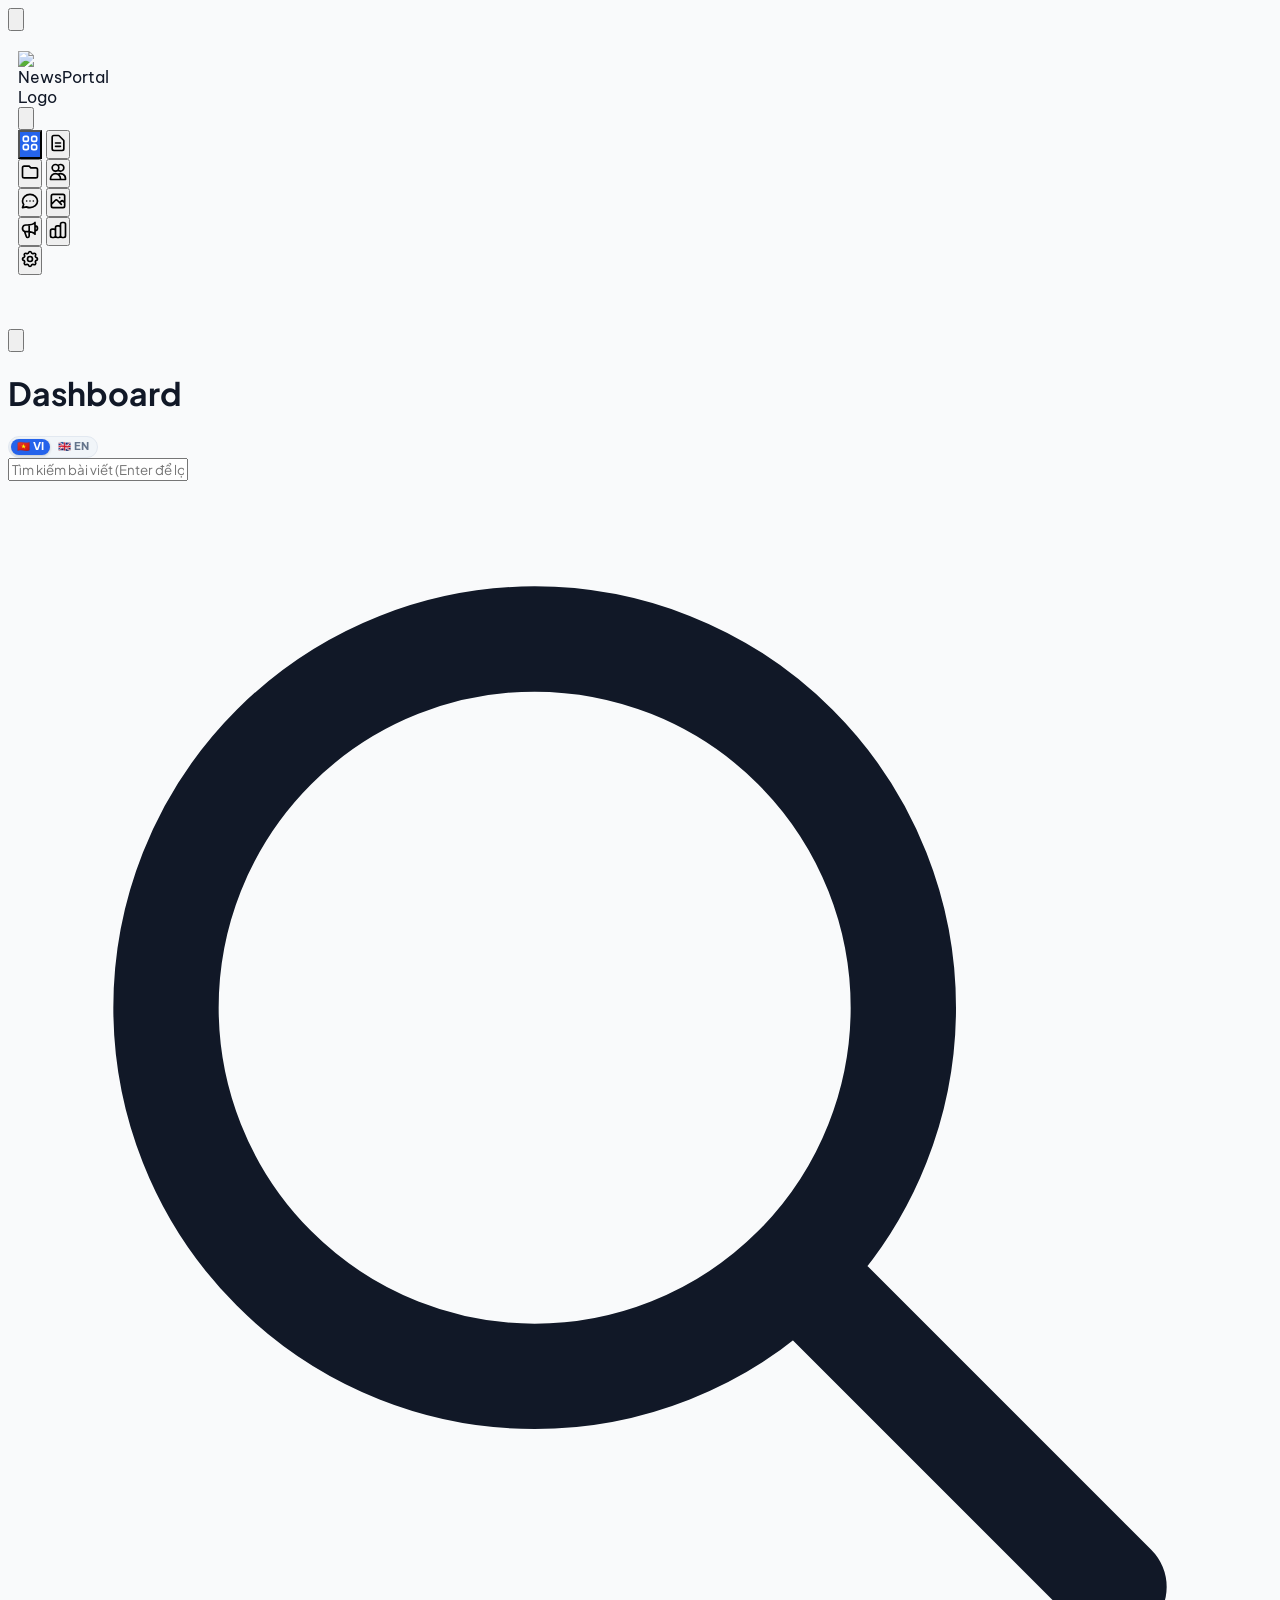
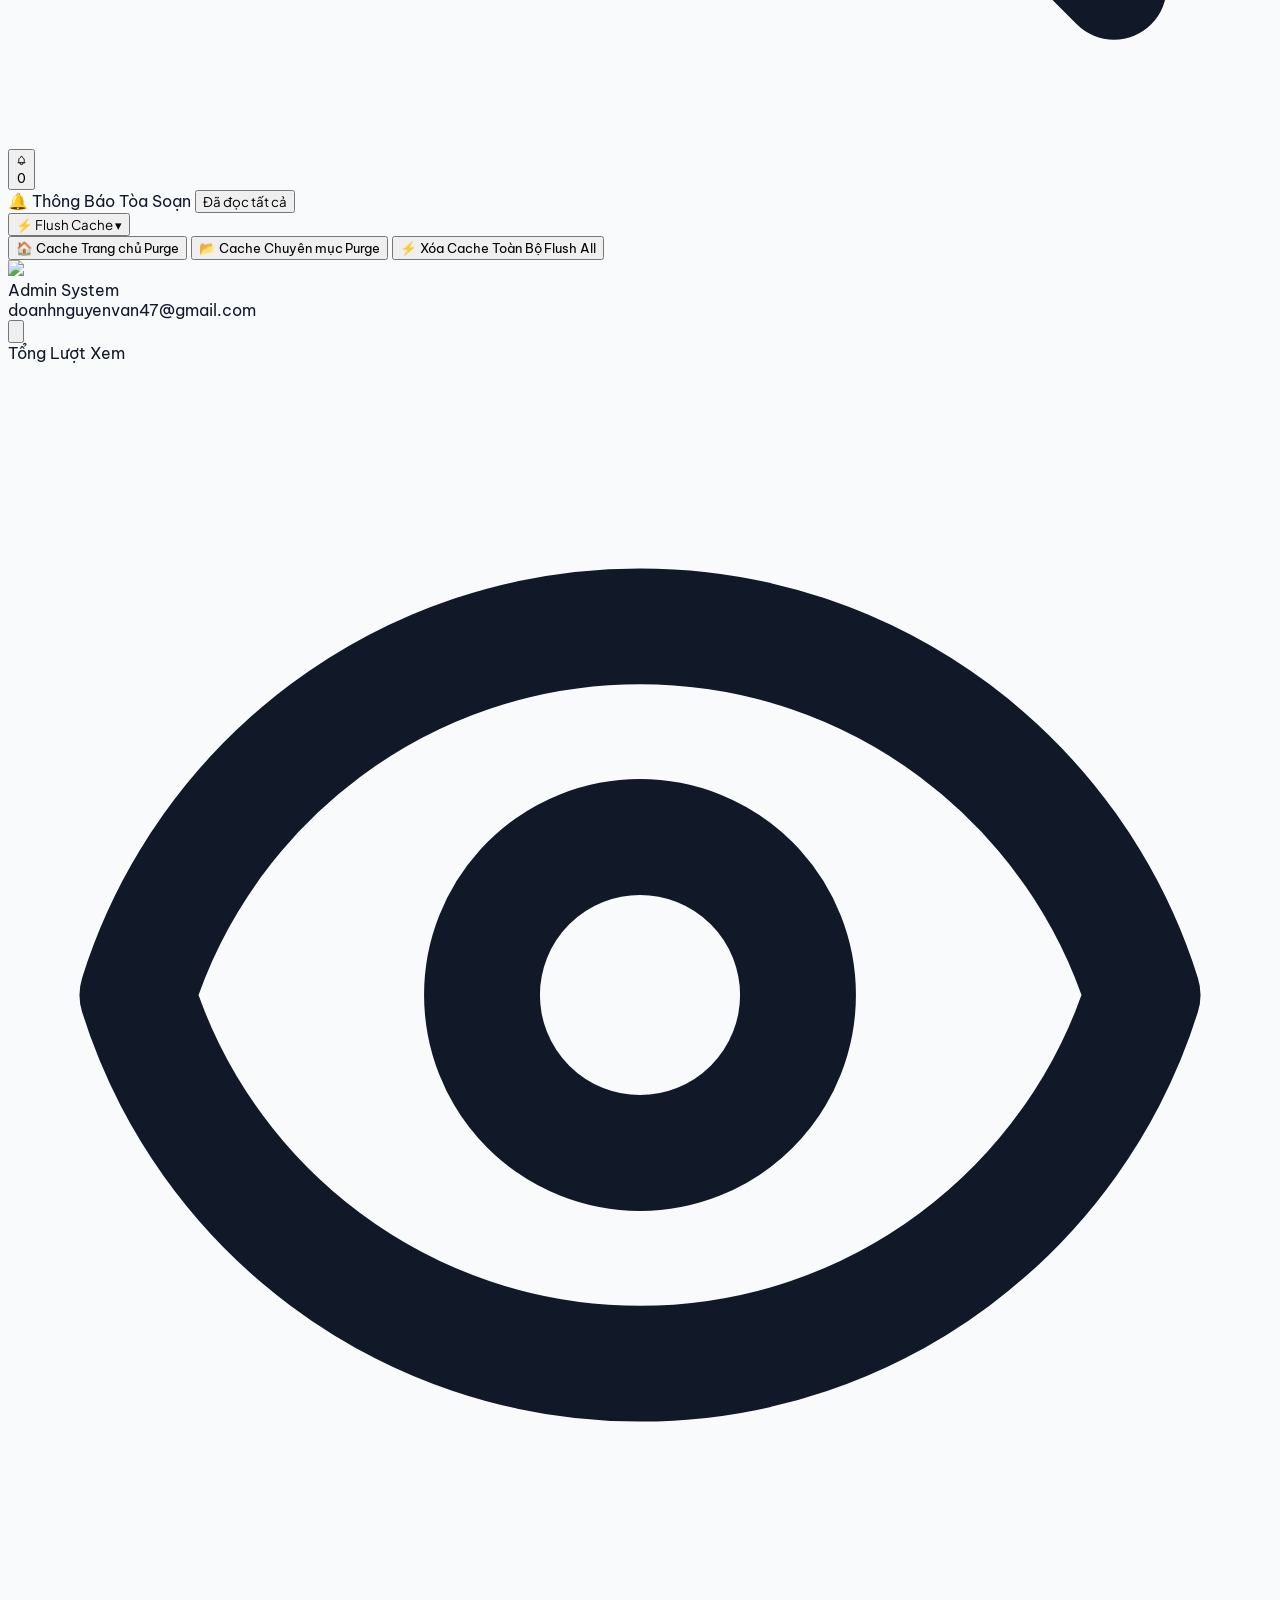
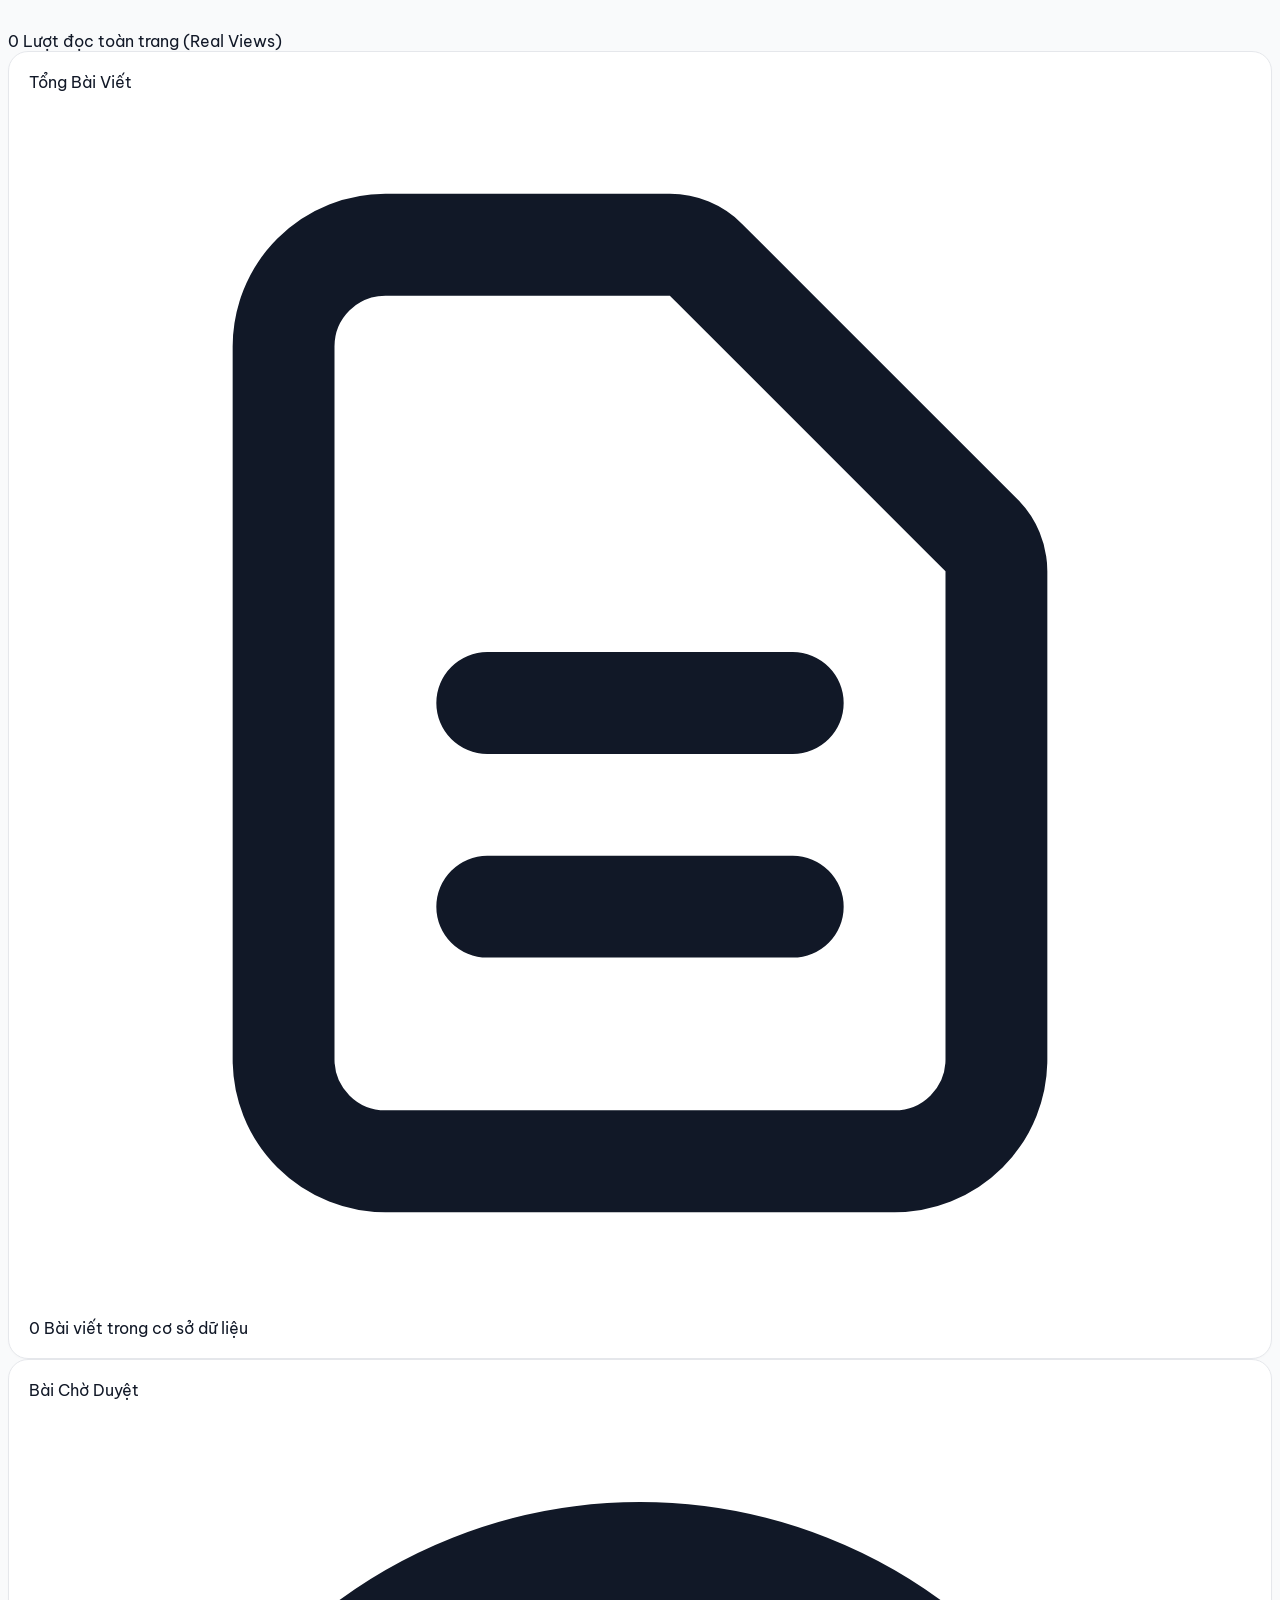
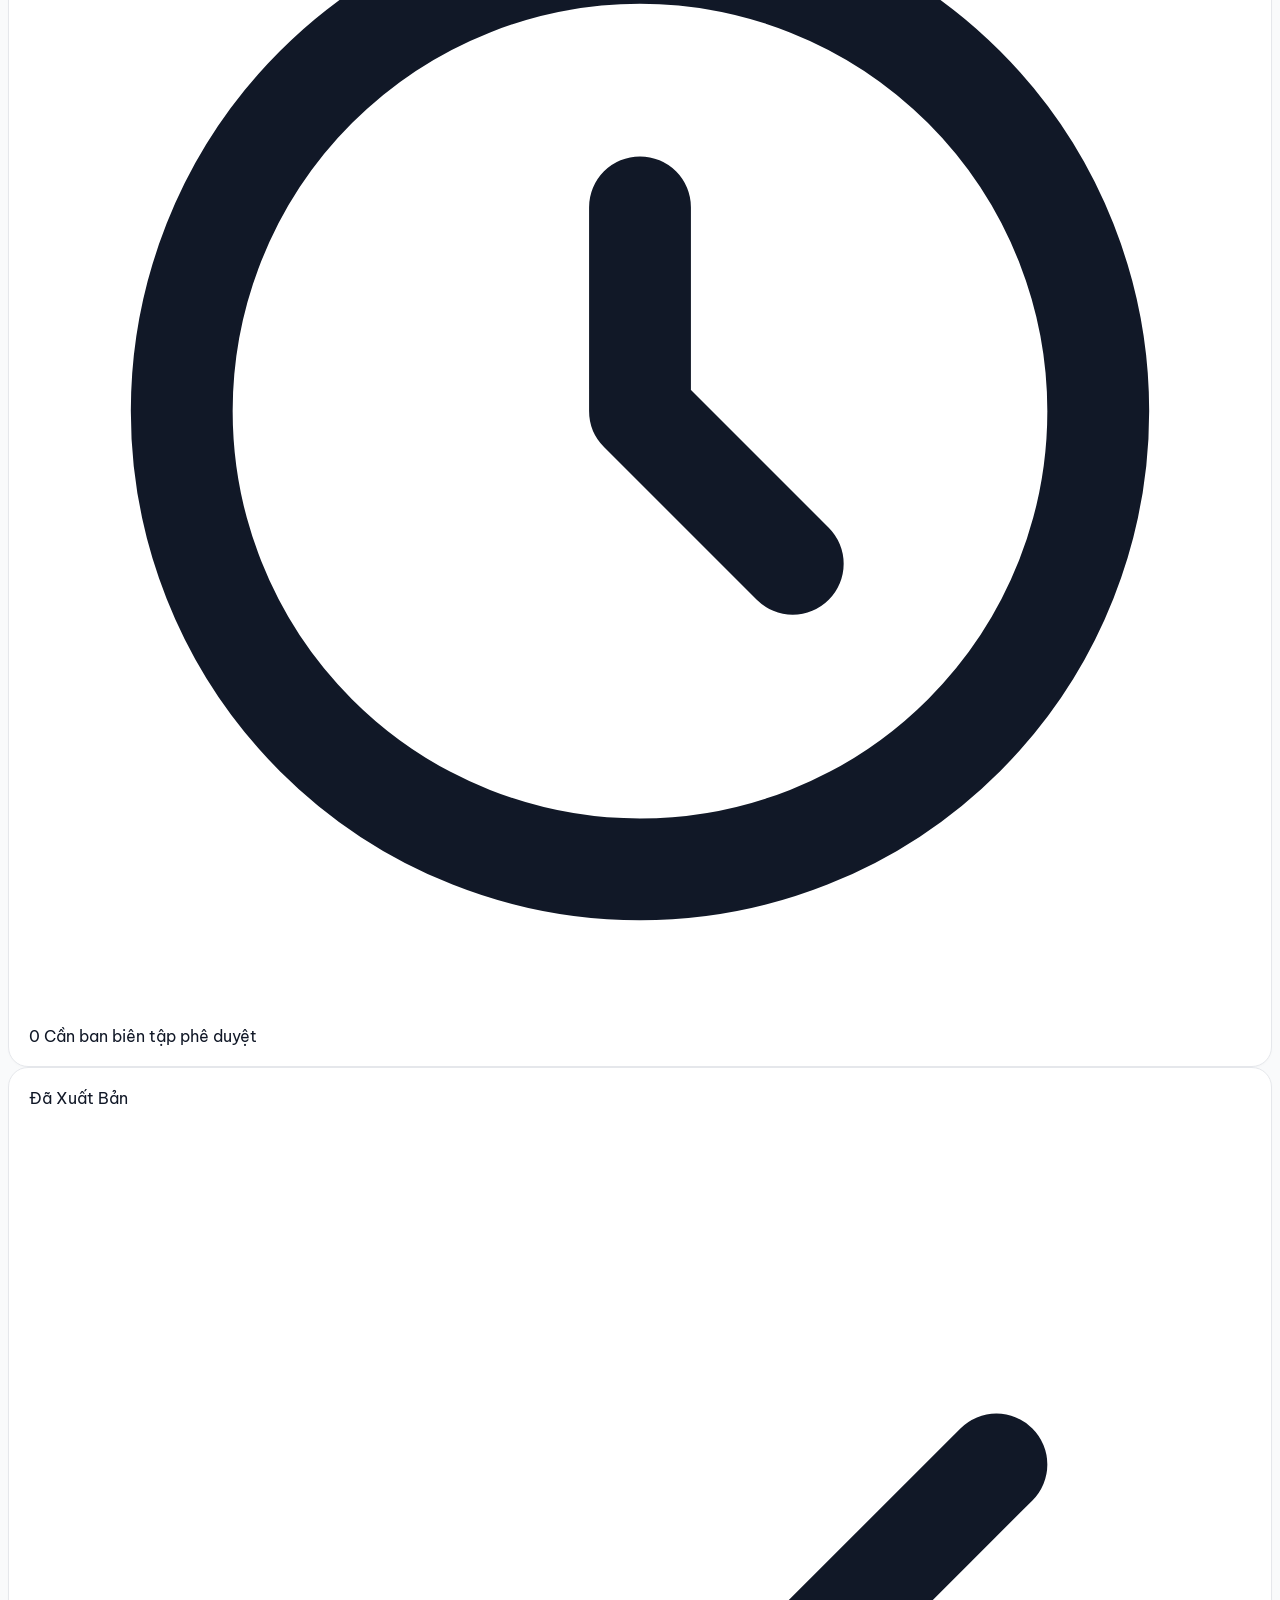
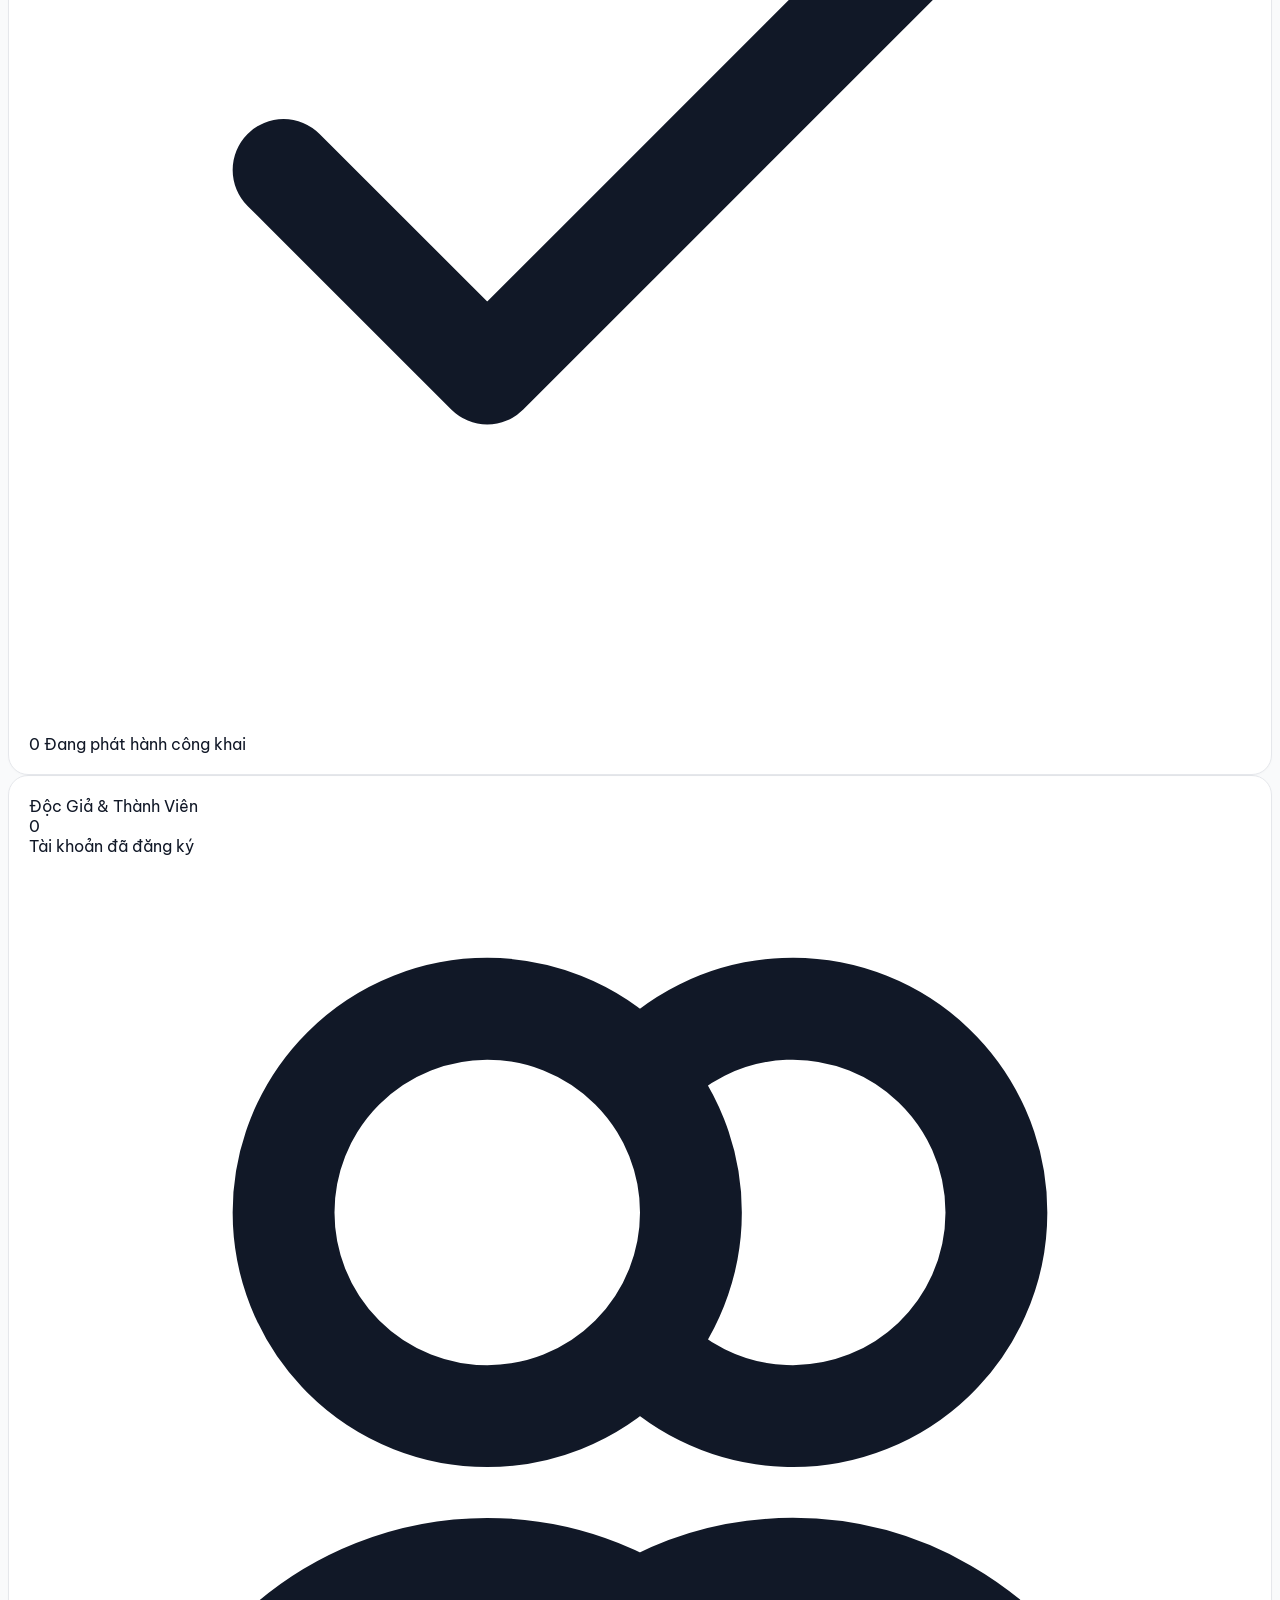
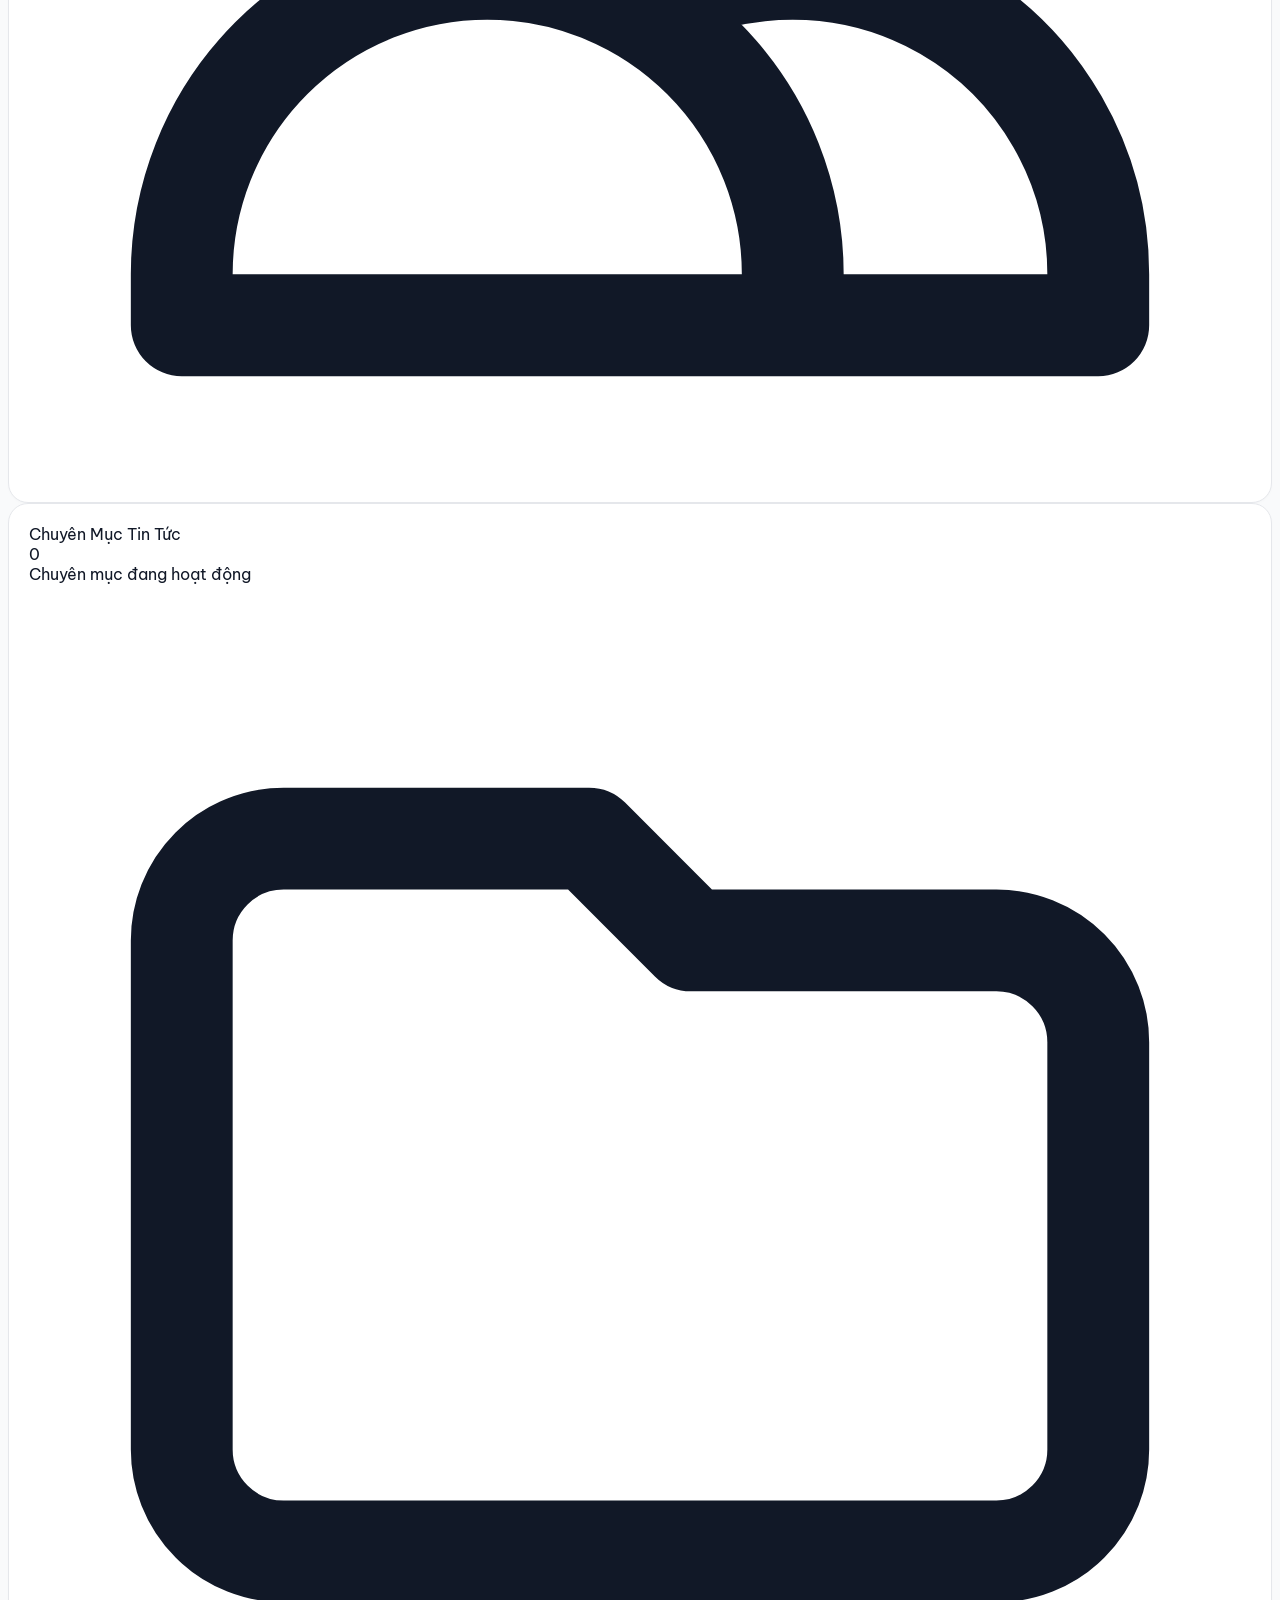
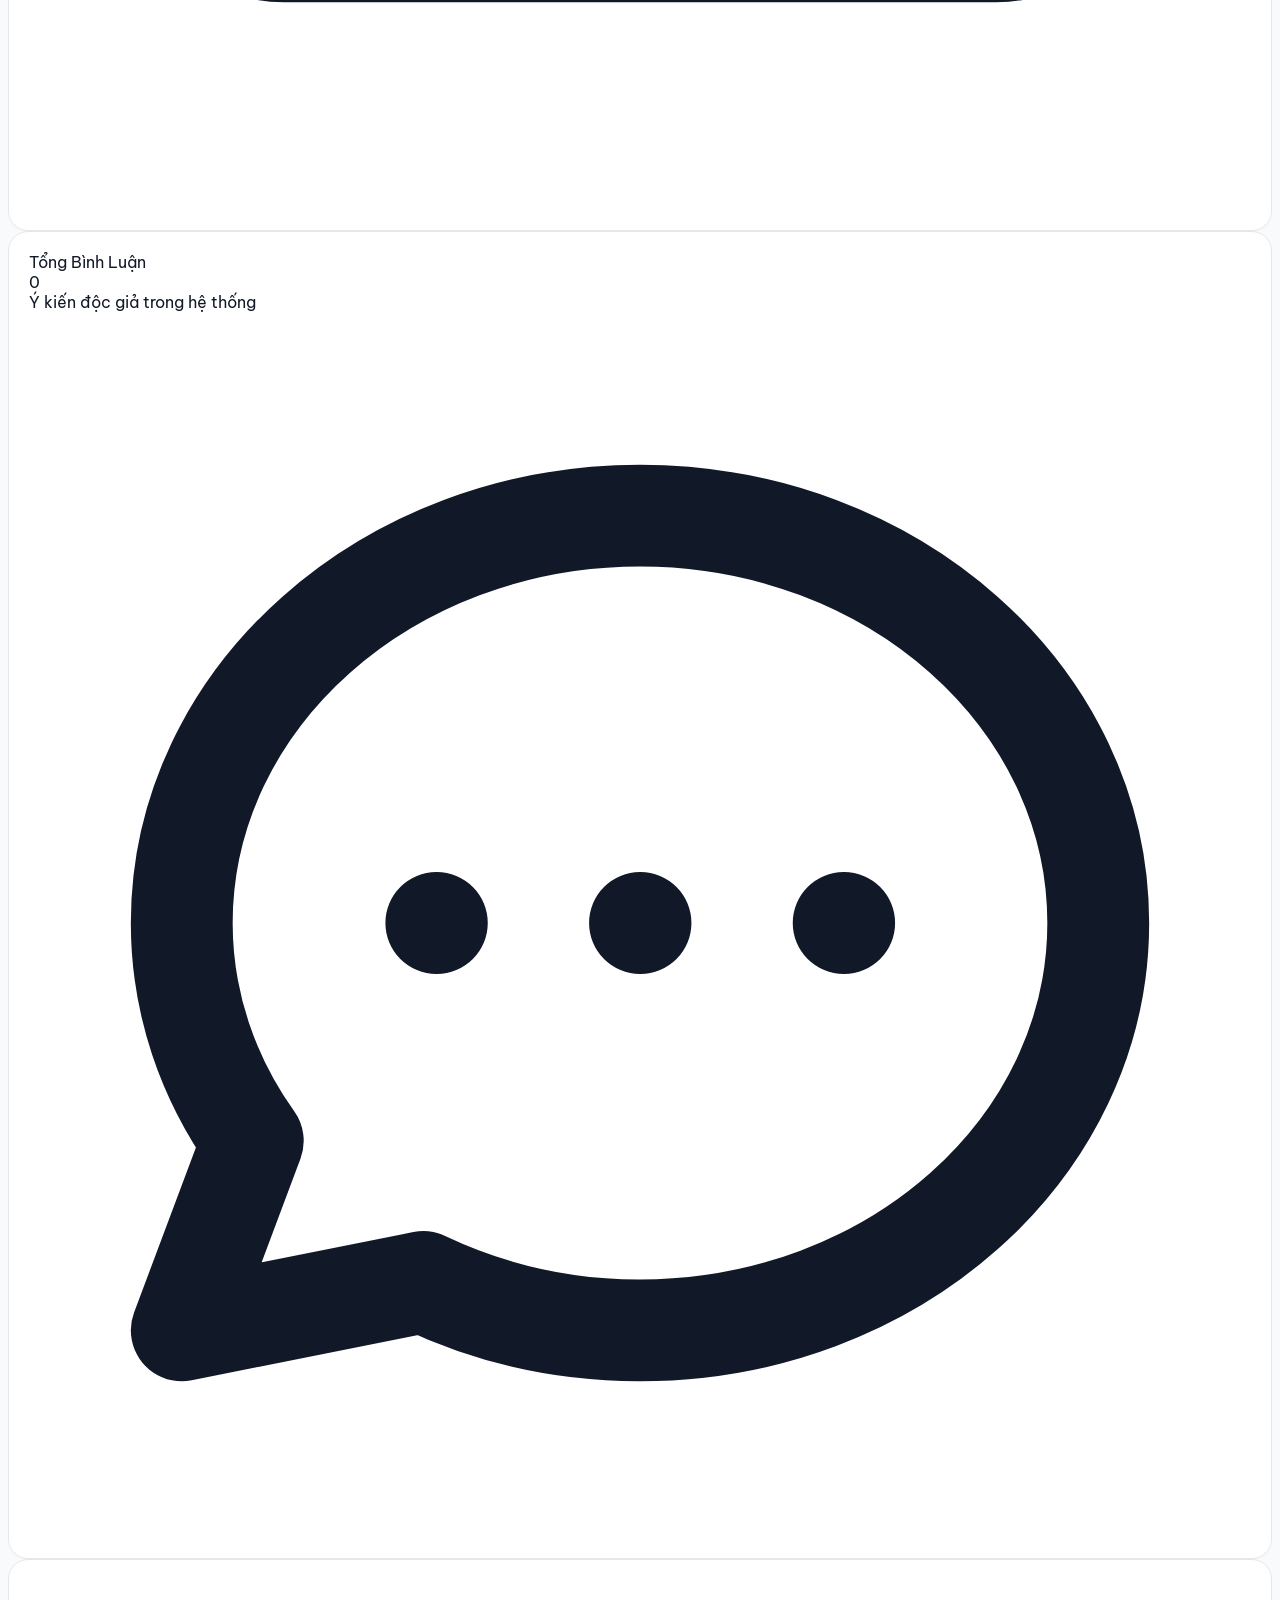
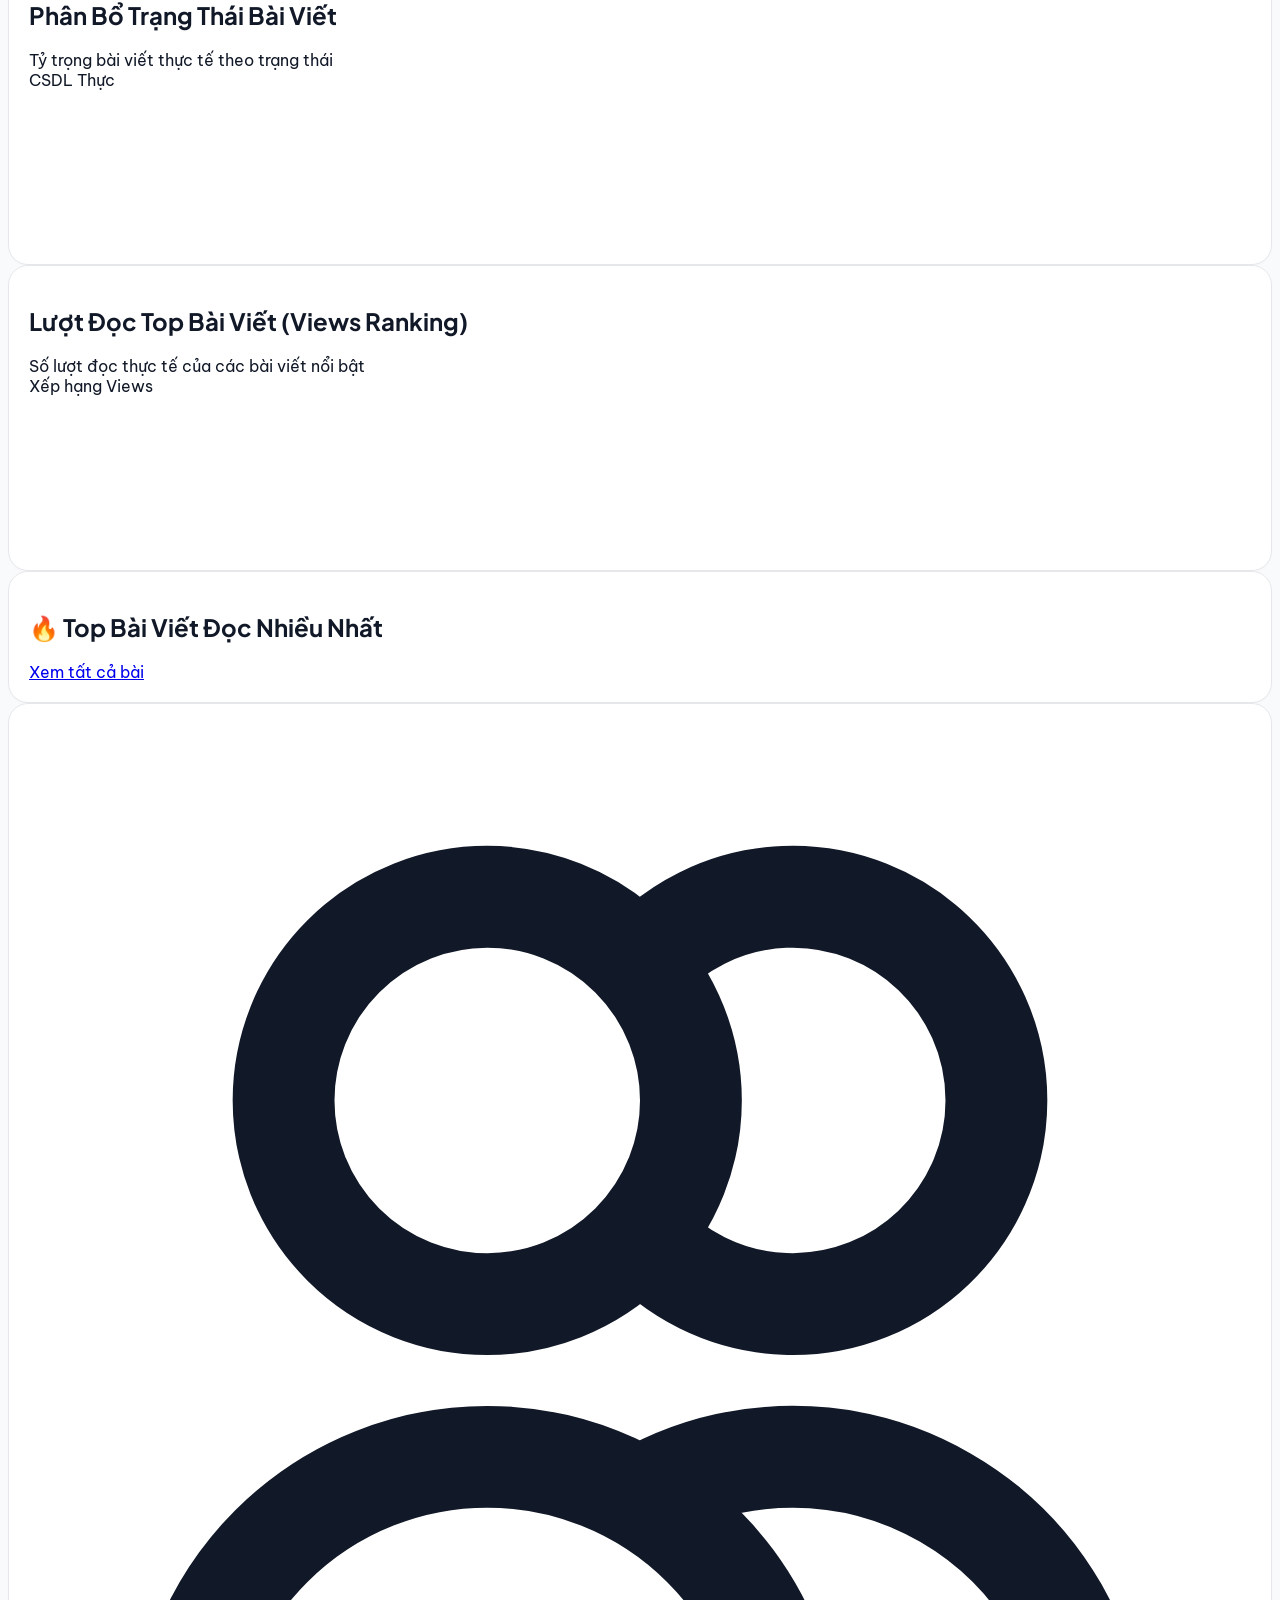
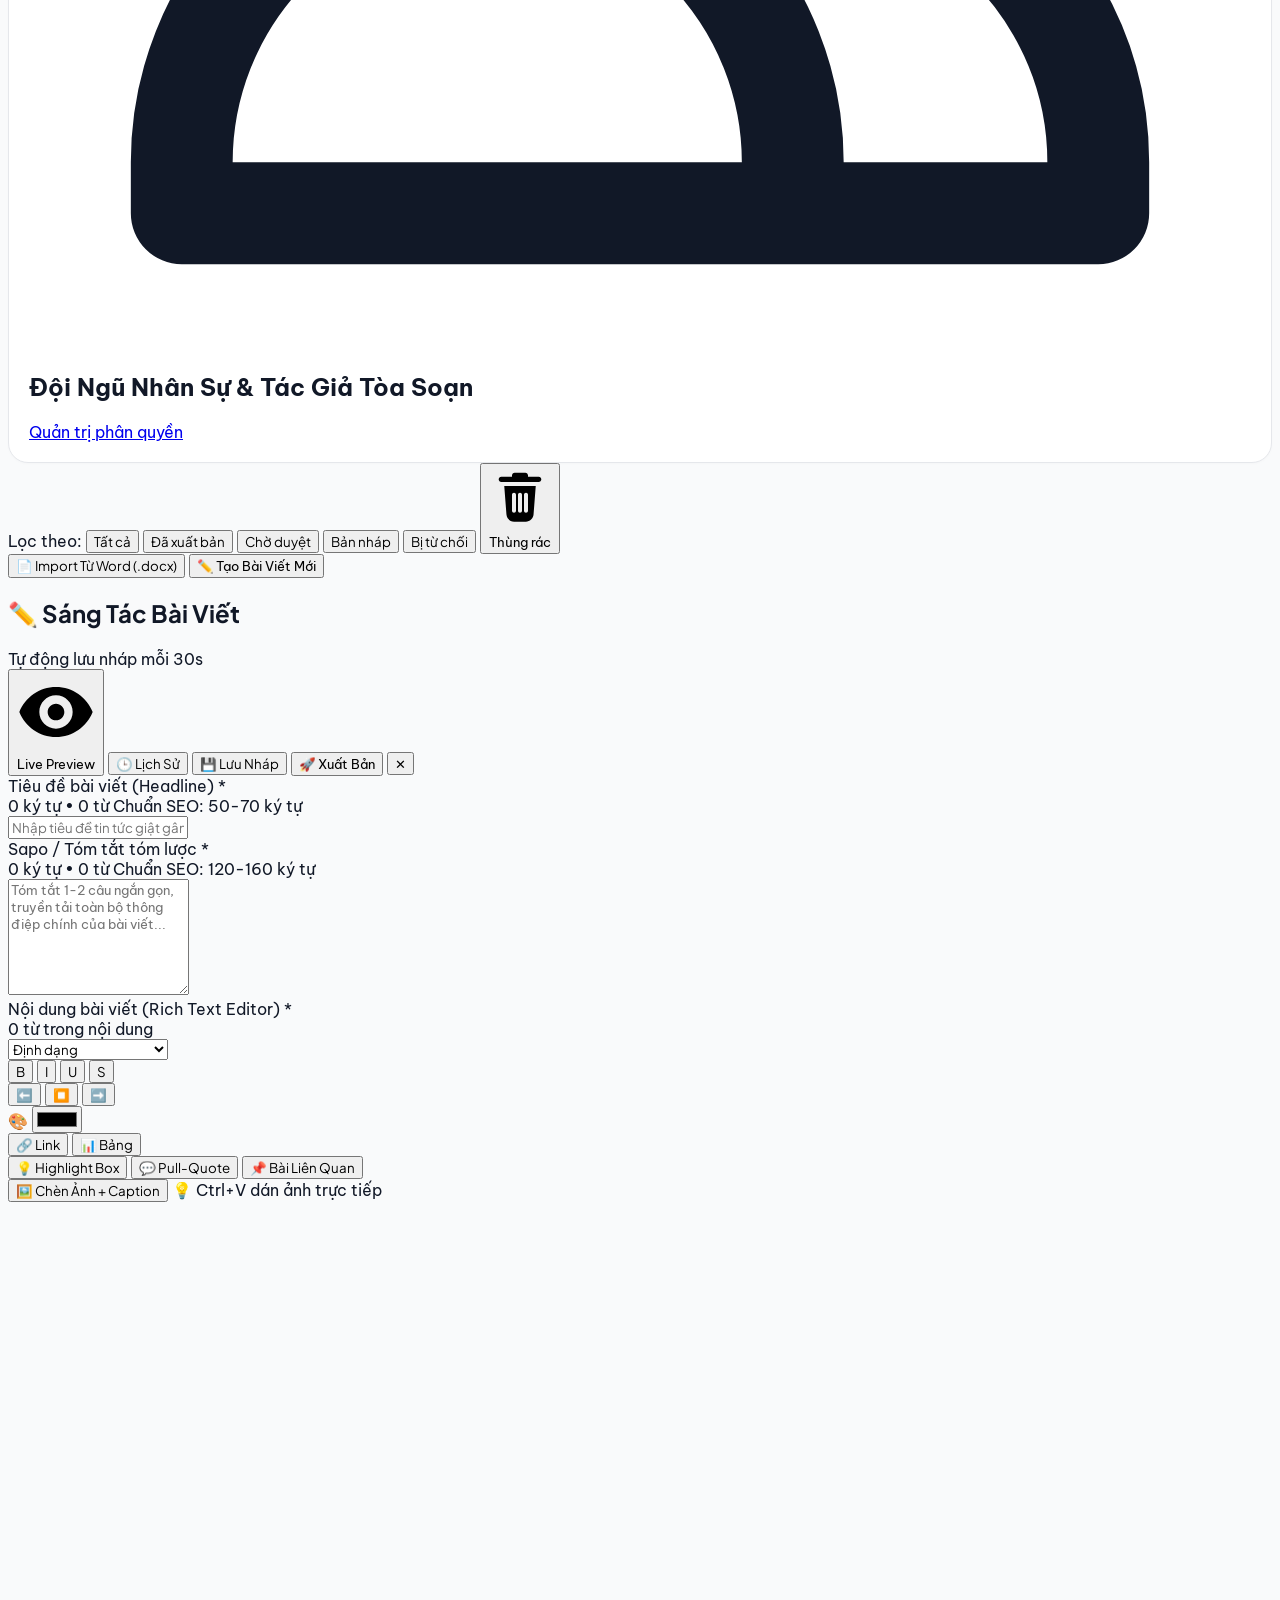
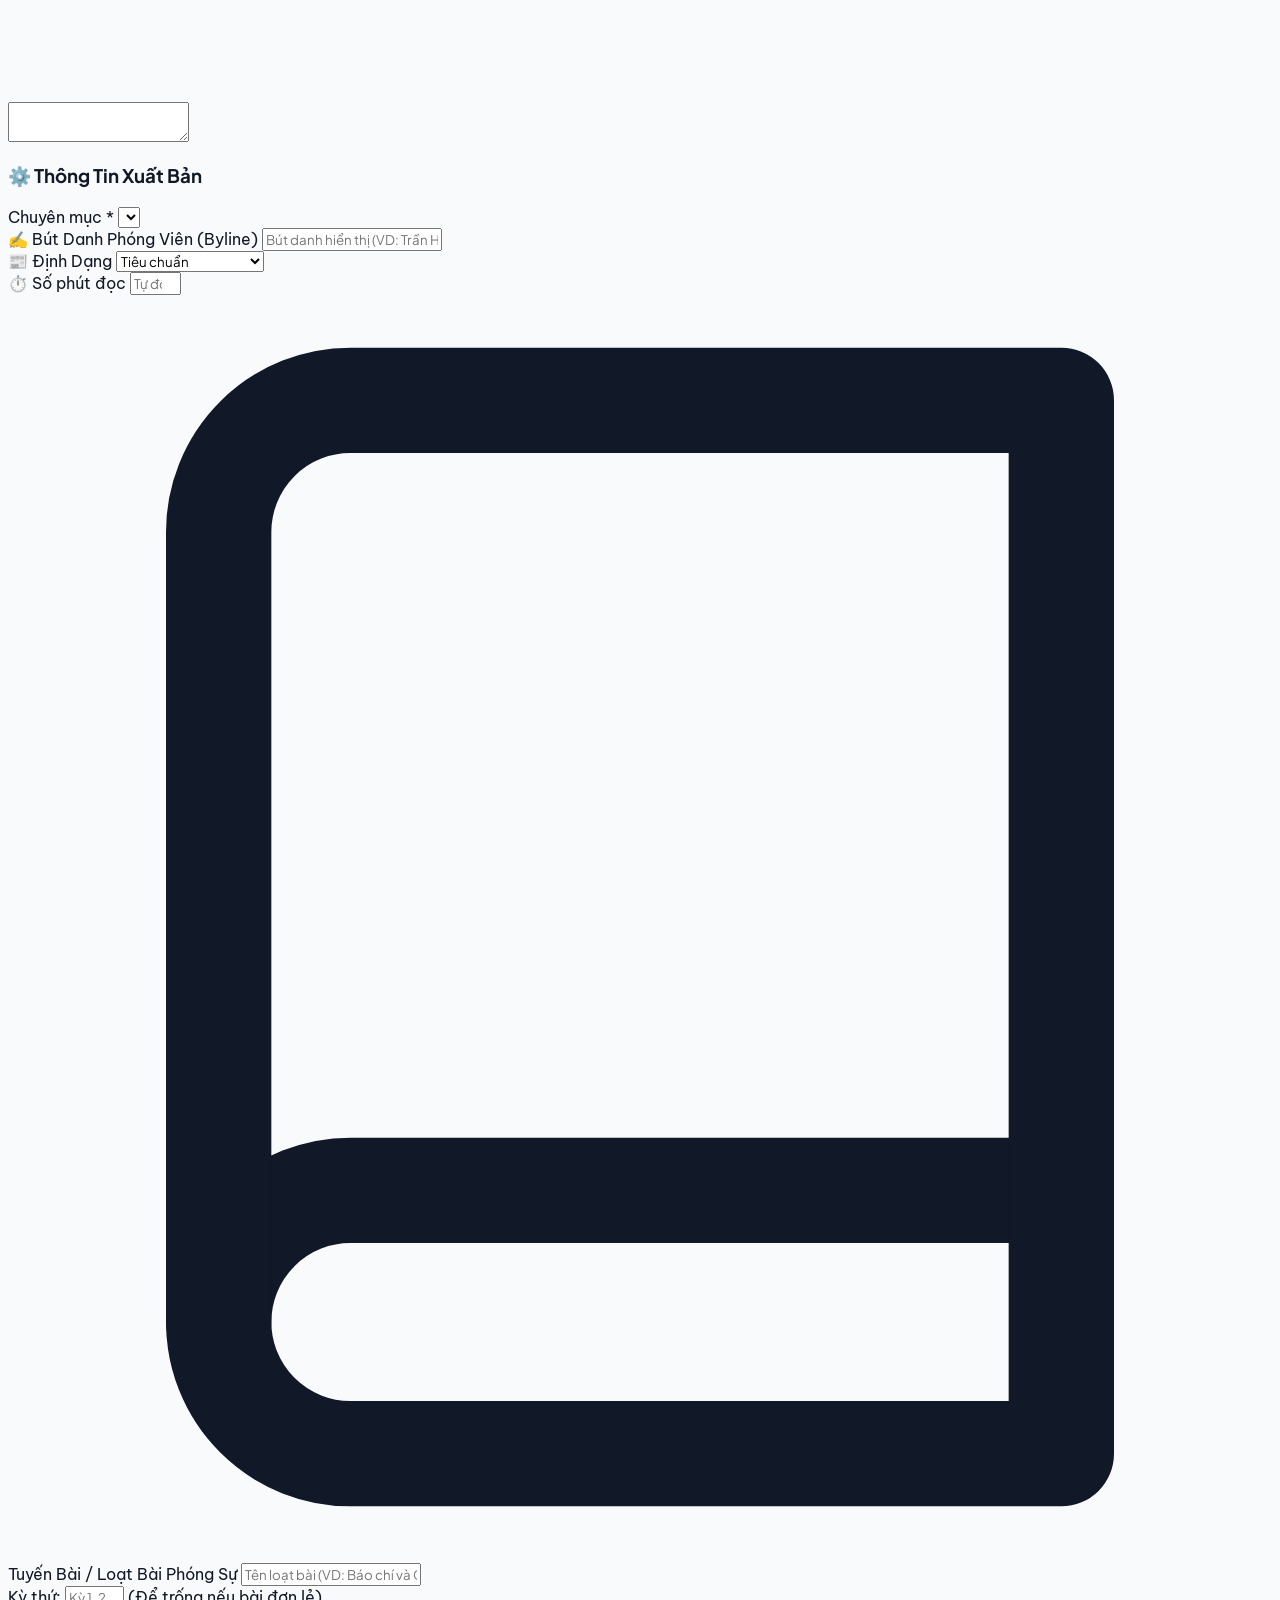
==== commit dd7af09a: "feat: complete soft delete business logic, custom trash icon, and cloud db schema update" ====
--- a/src/main/resources/static/admin.html
+++ b/src/main/resources/static/admin.html
@@ -532,6 +532,10 @@
             <button onclick="filterPostsByStatus('PENDING_APPROVAL')" class="post-filter-btn px-3 py-1.5 text-xs font-bold rounded-lg bg-slate-100 text-slate-600 hover:bg-slate-200" data-status="PENDING_APPROVAL">Chờ duyệt</button>
             <button onclick="filterPostsByStatus('DRAFT')" class="post-filter-btn px-3 py-1.5 text-xs font-bold rounded-lg bg-slate-100 text-slate-600 hover:bg-slate-200" data-status="DRAFT">Bản nháp</button>
             <button onclick="filterPostsByStatus('REJECTED')" class="post-filter-btn px-3 py-1.5 text-xs font-bold rounded-lg bg-slate-100 text-slate-600 hover:bg-slate-200" data-status="REJECTED">Bị từ chối</button>
+            <button onclick="filterPostsByStatus('TRASH')" class="post-filter-btn px-3 py-1.5 text-xs font-bold rounded-lg bg-slate-100 text-rose-600 hover:bg-rose-50 border border-slate-200 flex items-center gap-1.5 transition" data-status="TRASH" title="Danh sách bài viết trong Thùng rác (Xóa mềm)">
+              <svg class="w-3.5 h-3.5 inline-block shrink-0 fill-current" viewBox="0 0 24 24"><path fill-rule="evenodd" clip-rule="evenodd" d="M10 2.5C9.44772 2.5 9 2.94772 9 3.5V4H5C4.44772 4 4 4.44772 4 5C4 5.55228 4.44772 6 5 6H19C19.5523 6 20 5.55228 20 5C20 4.44772 19.5523 4 19 4H15V3.5C15 2.94772 14.5523 2.5 14 2.5H10ZM6.09545 7.5L6.92045 18.225C7.03577 19.7242 8.28913 20.875 9.79195 20.875H14.2081C15.7109 20.875 16.9642 19.7242 17.0795 18.225L17.9045 7.5H6.09545ZM9.75 10C10.1642 10 10.5 10.3358 10.5 10.75V16.75C10.5 17.1642 10.1642 17.5 9.75 17.5C9.33579 17.5 9 17.1642 9 16.75V10.75C9 10.3358 9.33579 10 9.75 10ZM12 10C12.4142 10 12.75 10.3358 12.75 10.75V16.75C12.75 17.1642 12.4142 17.5 12 17.5C11.5858 17.5 11.25 17.1642 11.25 16.75V10.75C11.25 10.3358 11.5858 10 12 10ZM14.25 10C14.6642 10 15 10.3358 15 10.75V16.75C15 17.1642 14.6642 17.5 14.25 17.5C13.8358 17.5 13.5 17.1642 13.5 16.75V10.75C13.5 10.3358 13.8358 10 14.25 10Z"/></svg>
+              <span>Thùng rác</span> <span id="badge-trash-count" class="hidden px-1.5 py-0.2 text-[10px] bg-rose-500 text-white rounded-full font-bold"></span>
+            </button>
           </div>
 
           <!-- Add Button & Import Word Button -->
@@ -909,9 +913,16 @@
 
           <!-- BẢNG DANH SÁCH CHUYÊN MỤC -->
           <div class="lg:col-span-2 bg-white rounded-2xl shadow-sm border border-slate-200 overflow-hidden">
-            <div class="p-4 bg-slate-50 border-b border-slate-200 flex justify-between items-center">
-              <h4 class="text-xs font-bold text-slate-700 uppercase">Danh Sách Tất Cả Chuyên Mục</h4>
-              <button onclick="loadCategoriesTable()" class="text-xs text-blue-600 hover:underline font-semibold">🔄 Làm mới</button>
+            <div class="p-4 bg-slate-50 border-b border-slate-200 flex flex-wrap justify-between items-center gap-3">
+              <div class="flex items-center gap-2">
+                <span class="text-xs font-bold text-slate-500 uppercase mr-1">Lọc:</span>
+                <button onclick="filterCategoriesByStatus('ACTIVE')" class="cat-filter-btn px-3 py-1.5 text-xs font-bold rounded-lg bg-blue-600 text-white shadow-sm" data-cat-status="ACTIVE">Đang hoạt động</button>
+                <button onclick="filterCategoriesByStatus('TRASH')" class="cat-filter-btn px-3 py-1.5 text-xs font-bold rounded-lg bg-slate-100 text-rose-600 hover:bg-rose-50 border border-slate-200 flex items-center gap-1.5 transition" data-cat-status="TRASH" title="Chuyên mục trong Thùng rác (Xóa mềm)">
+                  <svg class="w-3.5 h-3.5 inline-block shrink-0 fill-current" viewBox="0 0 24 24"><path fill-rule="evenodd" clip-rule="evenodd" d="M10 2.5C9.44772 2.5 9 2.94772 9 3.5V4H5C4.44772 4 4 4.44772 4 5C4 5.55228 4.44772 6 5 6H19C19.5523 6 20 5.55228 20 5C20 4.44772 19.5523 4 19 4H15V3.5C15 2.94772 14.5523 2.5 14 2.5H10ZM6.09545 7.5L6.92045 18.225C7.03577 19.7242 8.28913 20.875 9.79195 20.875H14.2081C15.7109 20.875 16.9642 19.7242 17.0795 18.225L17.9045 7.5H6.09545ZM9.75 10C10.1642 10 10.5 10.3358 10.5 10.75V16.75C10.5 17.1642 10.1642 17.5 9.75 17.5C9.33579 17.5 9 17.1642 9 16.75V10.75C9 10.3358 9.33579 10 9.75 10ZM12 10C12.4142 10 12.75 10.3358 12.75 10.75V16.75C12.75 17.1642 12.4142 17.5 12 17.5C11.5858 17.5 11.25 17.1642 11.25 16.75V10.75C11.25 10.3358 11.5858 10 12 10ZM14.25 10C14.6642 10 15 10.3358 15 10.75V16.75C15 17.1642 14.6642 17.5 14.25 17.5C13.8358 17.5 13.5 17.1642 13.5 16.75V10.75C13.5 10.3358 13.8358 10 14.25 10Z"/></svg>
+                  <span>Thùng rác</span> <span id="badge-cat-trash-count" class="hidden px-1.5 py-0.2 text-[10px] bg-rose-500 text-white rounded-full font-bold"></span>
+                </button>
+              </div>
+              <button onclick="loadCategoriesTable()" class="text-xs text-blue-600 hover:underline font-semibold flex items-center gap-1">🔄 Làm mới</button>
             </div>
             <div class="overflow-x-auto">
               <table class="w-full text-left border-collapse">
@@ -1609,8 +1620,9 @@
 
     <div class="h-4 w-[1px] bg-slate-700 mx-1"></div>
 
-    <button type="button" onclick="deleteSelectedImg()" title="Xóa hình ảnh này" class="p-1.5 px-2.5 bg-rose-600/90 hover:bg-rose-600 text-white font-bold rounded-xl flex items-center gap-1 transition shadow">
-      <span>🗑️</span> Xóa
+    <button type="button" onclick="deleteSelectedImg()" title="Xóa hình ảnh này" class="p-1.5 px-2.5 bg-rose-600/90 hover:bg-rose-600 text-white font-bold rounded-xl flex items-center gap-1.5 transition shadow">
+      <svg class="w-3.5 h-3.5 inline-block shrink-0 fill-current" viewBox="0 0 24 24"><path fill-rule="evenodd" clip-rule="evenodd" d="M10 2.5C9.44772 2.5 9 2.94772 9 3.5V4H5C4.44772 4 4 4.44772 4 5C4 5.55228 4.44772 6 5 6H19C19.5523 6 20 5.55228 20 5C20 4.44772 19.5523 4 19 4H15V3.5C15 2.94772 14.5523 2.5 14 2.5H10ZM6.09545 7.5L6.92045 18.225C7.03577 19.7242 8.28913 20.875 9.79195 20.875H14.2081C15.7109 20.875 16.9642 19.7242 17.0795 18.225L17.9045 7.5H6.09545ZM9.75 10C10.1642 10 10.5 10.3358 10.5 10.75V16.75C10.5 17.1642 10.1642 17.5 9.75 17.5C9.33579 17.5 9 17.1642 9 16.75V10.75C9 10.3358 9.33579 10 9.75 10ZM12 10C12.4142 10 12.75 10.3358 12.75 10.75V16.75C12.75 17.1642 12.4142 17.5 12 17.5C11.5858 17.5 11.25 17.1642 11.25 16.75V10.75C11.25 10.3358 11.5858 10 12 10ZM14.25 10C14.6642 10 15 10.3358 15 10.75V16.75C15 17.1642 14.6642 17.5 14.25 17.5C13.8358 17.5 13.5 17.1642 13.5 16.75V10.75C13.5 10.3358 13.8358 10 14.25 10Z"/></svg>
+      <span>Xóa</span>
     </button>
   </div>
 
--- a/src/main/resources/static/css/style.css
+++ b/src/main/resources/static/css/style.css
@@ -1036,5 +1036,169 @@
   }
 }
 
-
-
+/* ========================================================
+ * ANIMATED THEME CAPSULE TOGGLE (NÚT CON NHỘNG BIẾN ĐỔI SÁNG / TỐI)
+ * Thiết kế chuẩn theo mẫu: Đồng bộ kích thước chuẩn xác với nút chuyển ngôn ngữ
+ * ======================================================== */
+.theme-capsule-btn {
+  display: inline-flex;
+  align-items: center;
+  justify-content: center;
+  background: transparent;
+  border: none;
+  padding: 0;
+  margin: 0;
+  cursor: pointer;
+  outline: none;
+  user-select: none;
+  -webkit-tap-highlight-color: transparent;
+  vertical-align: middle;
+  line-height: 1;
+}
+
+.theme-capsule-btn:focus-visible .theme-capsule-track {
+  outline: 2px solid #38bdf8;
+  outline-offset: 2px;
+}
+
+.theme-capsule-track {
+  position: relative;
+  display: inline-flex;
+  align-items: center;
+  width: 58px;
+  height: 22px;
+  border-radius: 9999px;
+  box-sizing: border-box;
+  background-color: #f1f5f9;
+  border: 1px solid #cbd5e1;
+  box-shadow: inset 0 1px 2px rgba(0, 0, 0, 0.1);
+  transition: background-color 0.35s cubic-bezier(0.4, 0, 0.2, 1),
+              border-color 0.35s cubic-bezier(0.4, 0, 0.2, 1),
+              box-shadow 0.35s cubic-bezier(0.4, 0, 0.2, 1);
+  overflow: hidden;
+}
+
+/* THUMB (NÚT TRÒN TRƯỢT CON NHỘNG MÀU TRẮNG) */
+.theme-capsule-thumb {
+  position: absolute;
+  top: 1px;
+  left: 1.5px;
+  width: 18px;
+  height: 18px;
+  border-radius: 9999px;
+  background-color: #ffffff;
+  display: flex;
+  align-items: center;
+  justify-content: center;
+  box-shadow: 0 1px 3px rgba(0, 0, 0, 0.2);
+  transform: translateX(37px); /* Mặc định ở chế độ Sáng (bên phải) */
+  transition: transform 0.38s cubic-bezier(0.34, 1.3, 0.64, 1),
+              box-shadow 0.3s ease;
+  will-change: transform;
+}
+
+/* HIỆU ỨNG NHÚN NHẢY & CO GIÃN LINH HOẠT KHI NHẤN / CLICK (:active) */
+.theme-capsule-btn:active .theme-capsule-thumb {
+  transform: translateX(35px) scaleX(1.16) scaleY(0.9);
+}
+
+html.dark .theme-capsule-btn:active .theme-capsule-thumb,
+body.dark-mode .theme-capsule-btn:active .theme-capsule-thumb {
+  transform: translateX(2px) scaleX(1.16) scaleY(0.9);
+}
+
+/* NHÃN TEXT: LIGHT & DARK */
+.theme-capsule-text {
+  position: absolute;
+  font-family: system-ui, -apple-system, BlinkMacSystemFont, 'Segoe UI', Roboto, sans-serif;
+  font-size: 8.5px;
+  font-weight: 900;
+  letter-spacing: 0.08em;
+  line-height: 1;
+  pointer-events: none;
+  user-select: none;
+  transition: opacity 0.25s ease, transform 0.3s cubic-bezier(0.4, 0, 0.2, 1), color 0.3s ease;
+}
+
+/* Text LIGHT nằm bên trái (khi ở chế độ Sáng) */
+.theme-capsule-text.text-light {
+  left: 6.5px;
+  color: #94a3b8;
+  opacity: 1;
+  transform: translateX(0);
+}
+
+/* Text DARK nằm bên phải (khi ở chế độ Tối) */
+.theme-capsule-text.text-dark {
+  right: 7px;
+  color: #ffffff;
+  opacity: 0;
+  transform: translateX(6px);
+}
+
+/* ICONS BÊN TRONG THUMB */
+.capsule-icon {
+  position: absolute;
+  width: 11px;
+  height: 11px;
+  transition: opacity 0.25s ease, transform 0.38s cubic-bezier(0.34, 1.3, 0.64, 1);
+}
+
+.capsule-icon-moon {
+  color: #000000;
+  opacity: 0;
+  transform: scale(0.3) rotate(90deg);
+}
+
+.capsule-icon-sun {
+  color: #94a3b8;
+  opacity: 1;
+  transform: scale(1) rotate(0deg);
+}
+
+/* ========================================================
+ * TRẠNG THÁI KHI Ở DARK MODE (HTML.DARK / BODY.DARK-MODE)
+ * ======================================================== */
+html.dark .theme-capsule-track,
+body.dark-mode .theme-capsule-track {
+  background-color: #000000;
+  border-color: rgba(71, 85, 105, 0.6);
+  box-shadow: inset 0 1px 3px rgba(0, 0, 0, 0.8), 0 0 0 1px rgba(255, 255, 255, 0.06);
+}
+
+/* Thumb trượt sang TRÁI */
+html.dark .theme-capsule-thumb,
+body.dark-mode .theme-capsule-thumb {
+  transform: translateX(0);
+  background-color: #ffffff;
+  box-shadow: 0 1px 3px rgba(0, 0, 0, 0.4);
+}
+
+/* Text DARK hiện lên rõ nét, Text LIGHT ẩn */
+html.dark .theme-capsule-text.text-dark,
+body.dark-mode .theme-capsule-text.text-dark {
+  opacity: 1;
+  transform: translateX(0);
+}
+
+html.dark .theme-capsule-text.text-light,
+body.dark-mode .theme-capsule-text.text-light {
+  opacity: 0;
+  transform: translateX(-6px);
+}
+
+/* Moon hiện lên chuẩn hình ảnh, Sun xoay thu nhỏ */
+html.dark .capsule-icon-moon,
+body.dark-mode .capsule-icon-moon {
+  opacity: 1;
+  transform: scale(1) rotate(0deg);
+}
+
+html.dark .capsule-icon-sun,
+body.dark-mode .capsule-icon-sun {
+  opacity: 0;
+  transform: scale(0.3) rotate(-90deg);
+}
+
+
+
